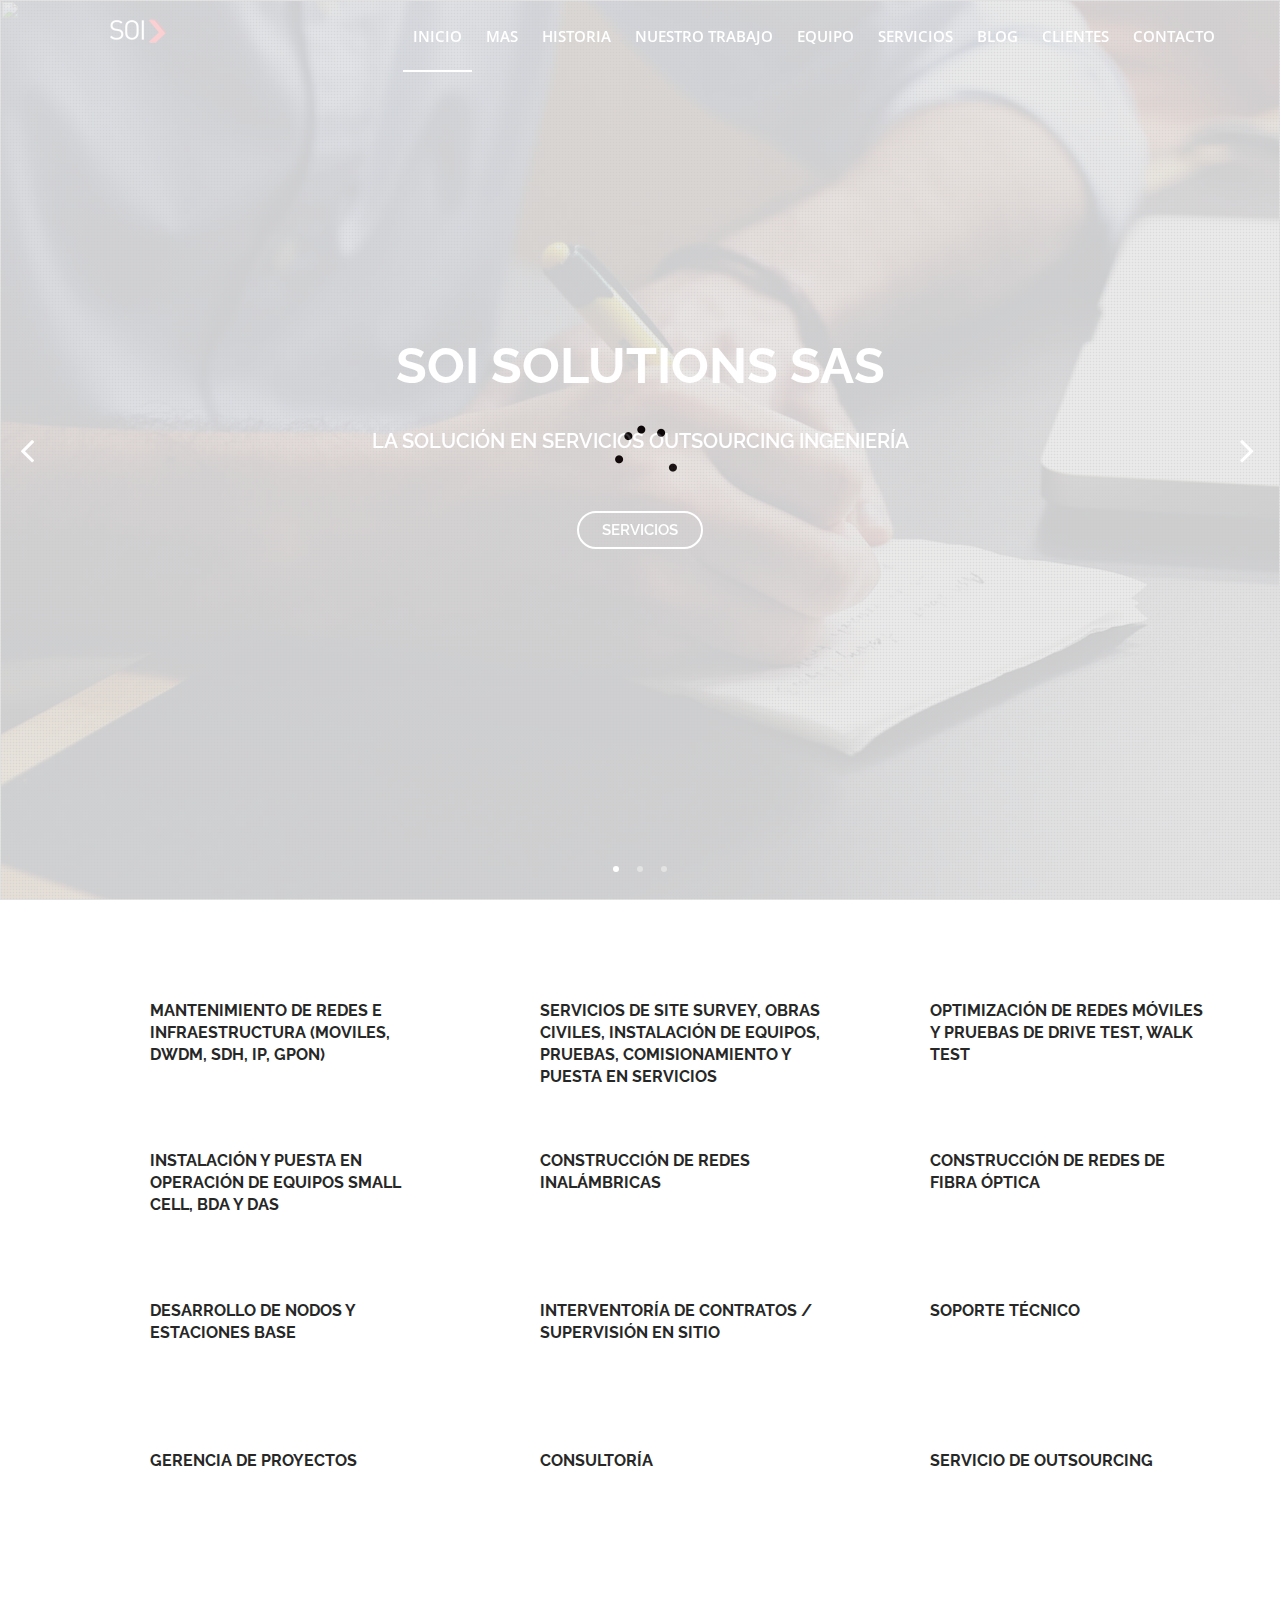
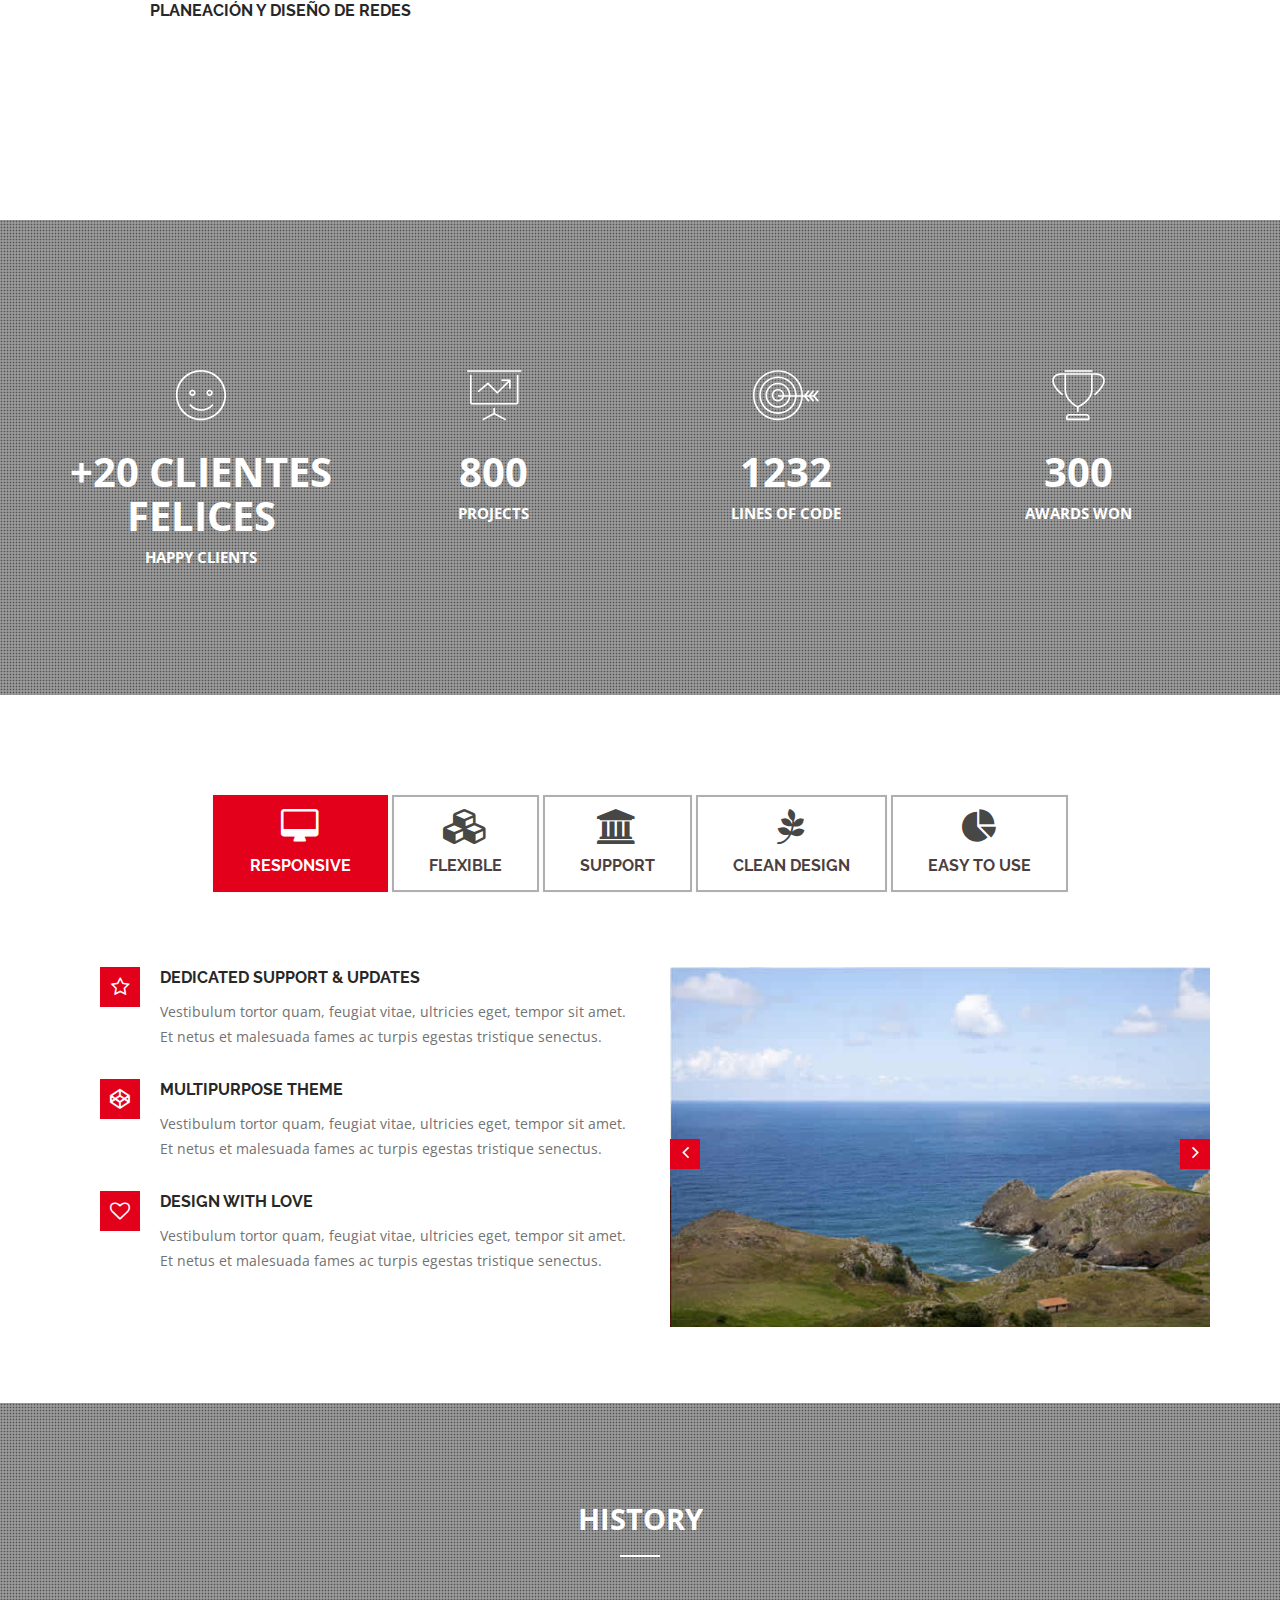
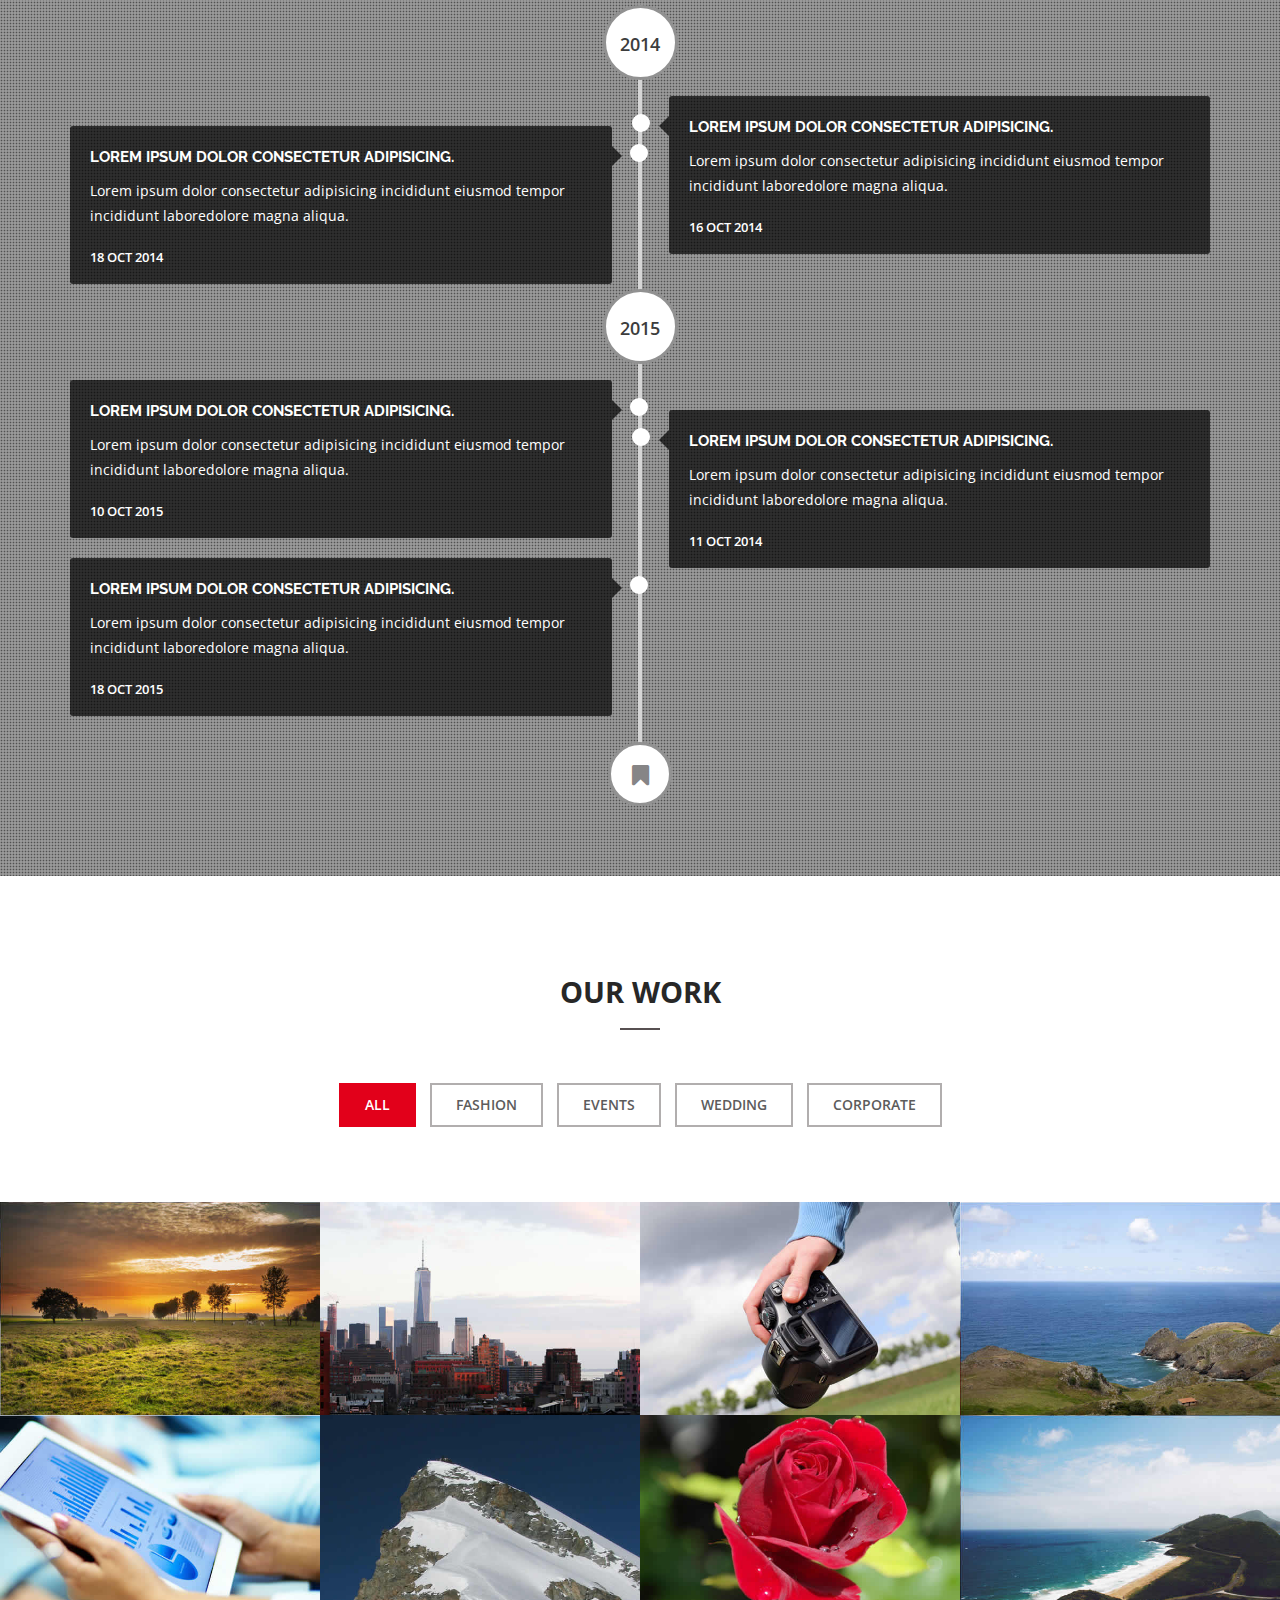
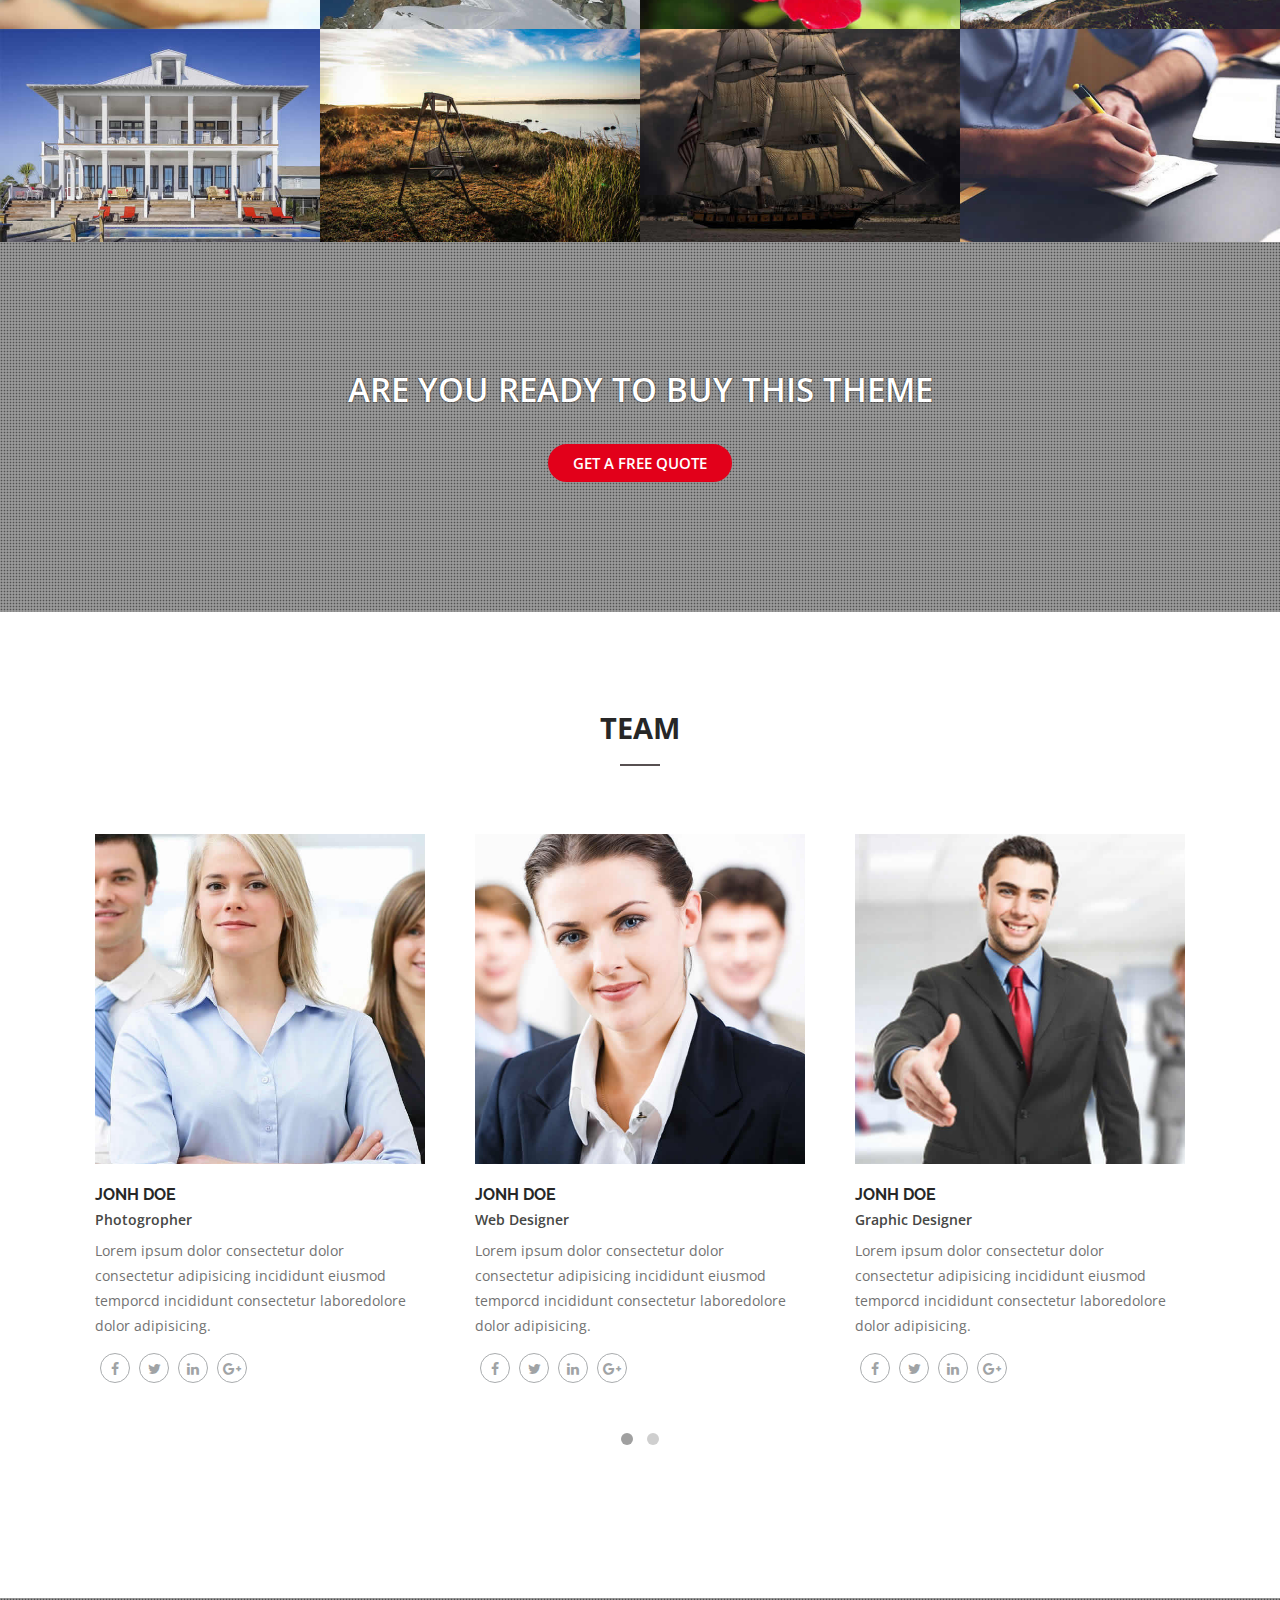
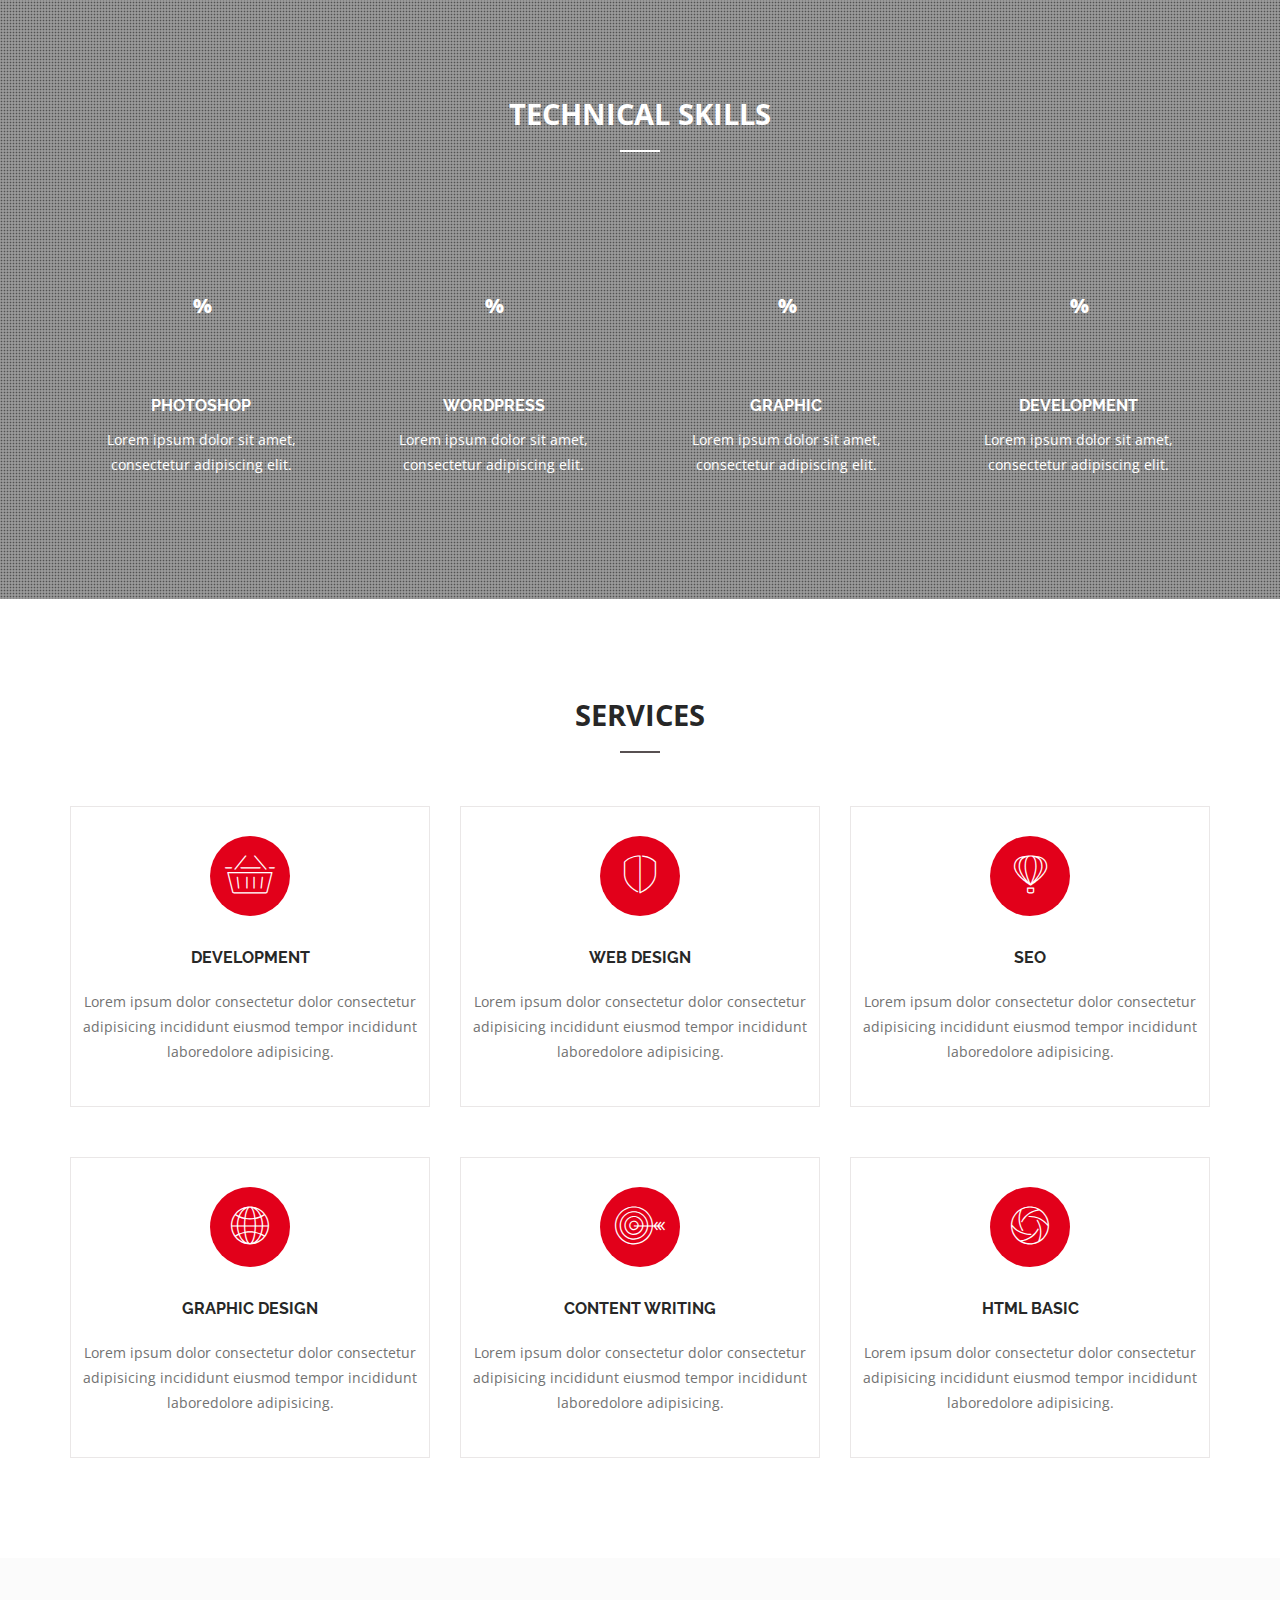
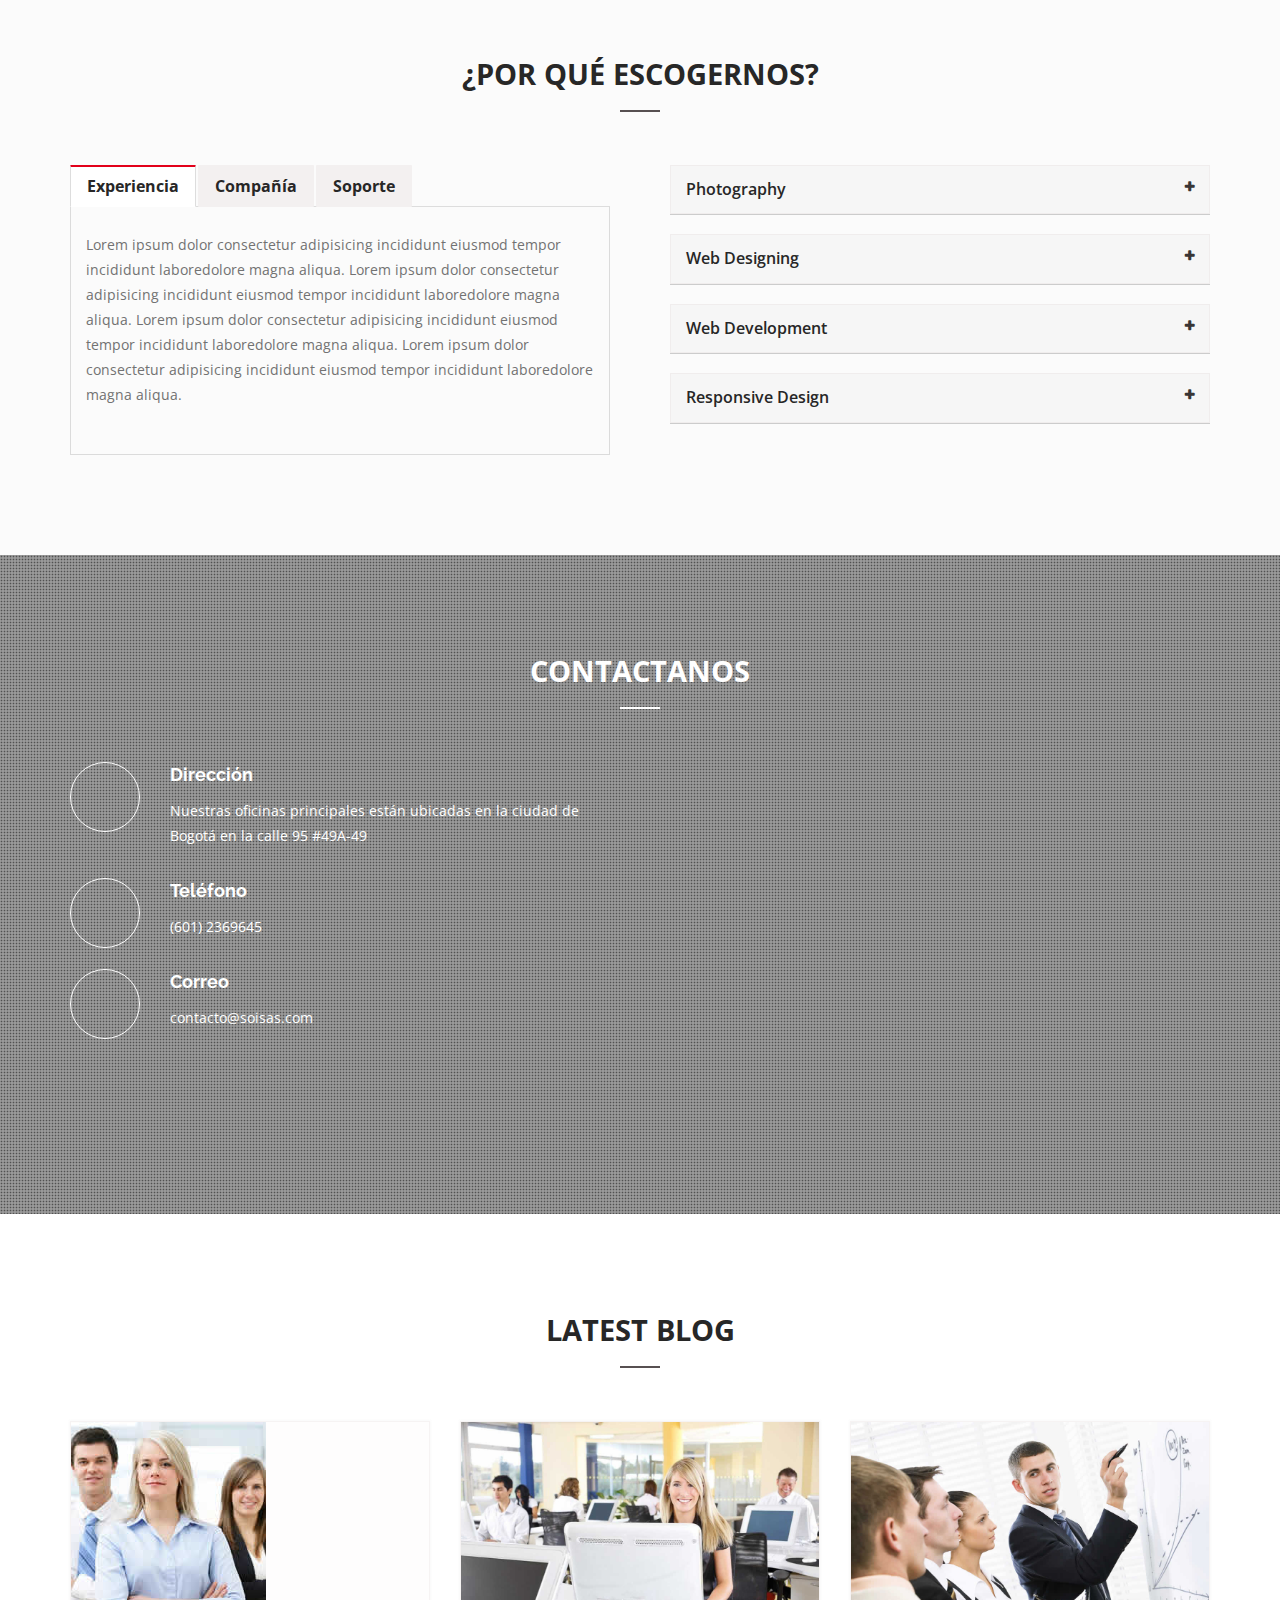
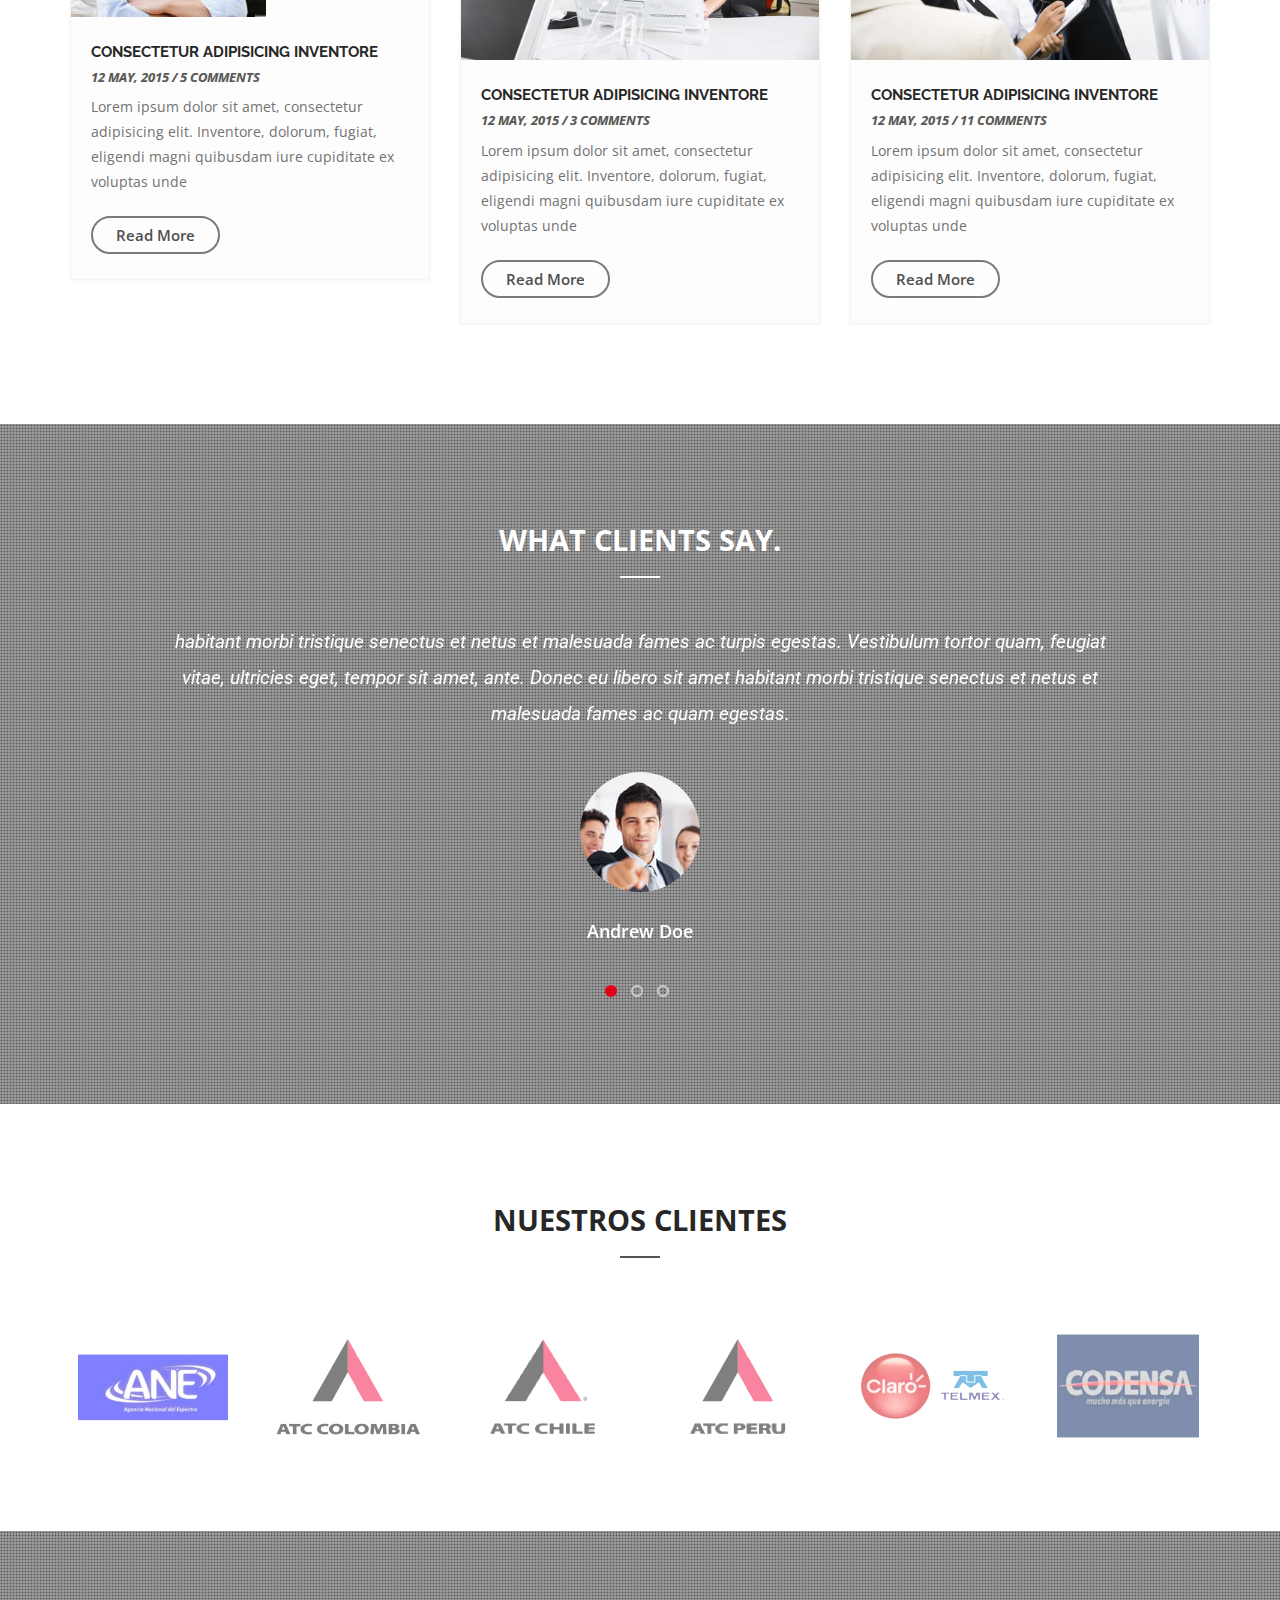
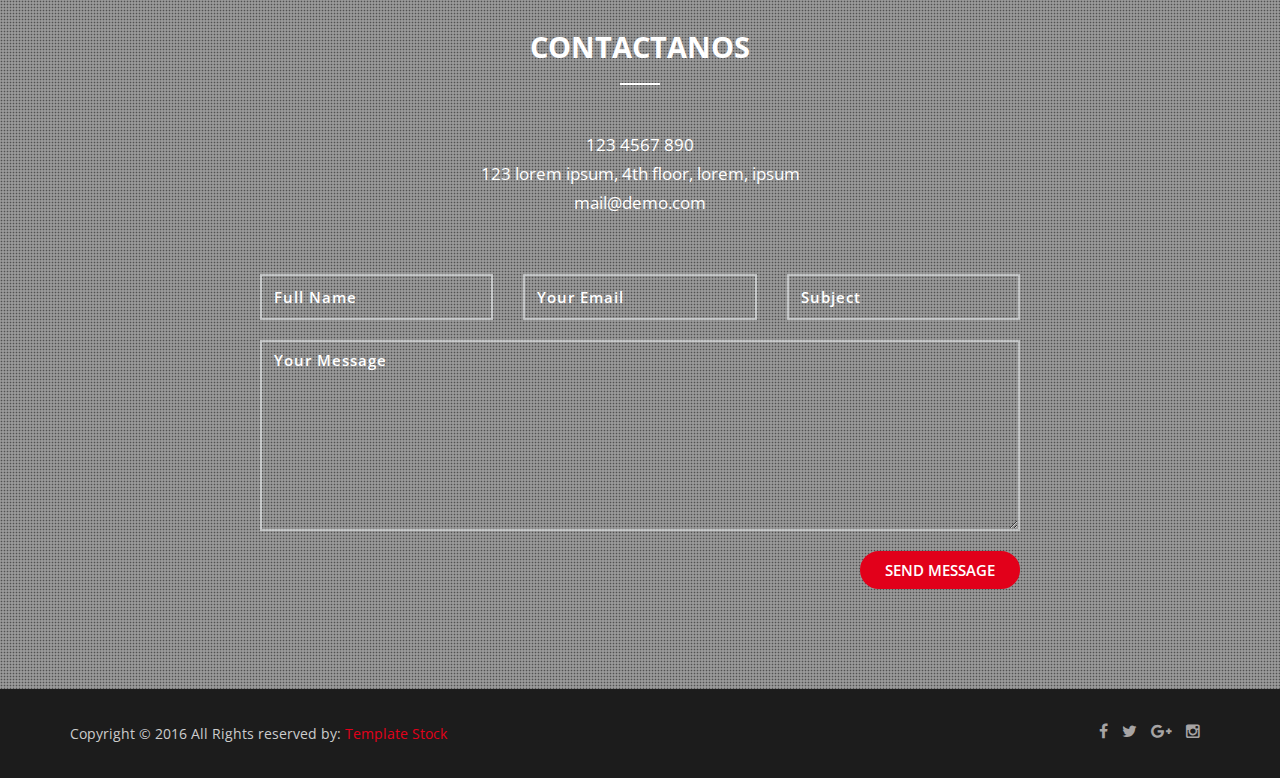
==== website1/index.html @ e2274479 "uertgbhijoy" ====
<!doctype html>
<!--
	Lamoda by TEMPLATE STOCK
	templatestock.co @templatestock
	Released for free under the Creative Commons Attribution 3.0 license (templated.co/license)
-->
<html lang="en-gb" class="no-js">

<head>
    <meta charset="utf-8">
    <title>SOI Solutions</title>
    <meta name="author" content="">
    <meta name="keywords" content="">
    <meta name="description" content="">

    <!-- Mobile Specific Metas -->
    <meta name="viewport" content="width=device-width, initial-scale=1, maximum-scale=1">


    <!--styles -->
    <link href="css/bootstrap.min.css" rel="stylesheet">
    <link href="css/font-awesome.css" rel="stylesheet">
    <link href="js/owl-carousel/owl.carousel.css" rel="stylesheet">
    <link href="js/owl-carousel/owl.theme.css" rel="stylesheet">
    <link href="js/owl-carousel/owl.transitions.css" rel="stylesheet">
    <link href="css/magnific-popup.css" rel="stylesheet">
    <link rel="stylesheet" type="text/css" href="css/animate.css" />
    <link rel="stylesheet" href="css/etlinefont.css">
    <link href="css/style.css" type="text/css" rel="stylesheet" />


    <!-- The HTML5 shim, for IE6-8 support of HTML5 elements -->
    <!--[if lt IE 9]>
        <script src="js/html5shiv.js"></script>
        <script src="js/respond.min.js"></script>
        <![endif]-->

<body data-spy="scroll" data-target="#main-menu">


    <!--Start Page loader -->
    <div id="pageloader">
        <div class="loader">
            <img src="images/progress.gif" alt='loader' />
        </div>
    </div>
    <!--End Page loader -->
    <!--Start Navigation-->
    <header id="header">
        <div class="container">
            <div class="row">
                <div class="col-sm-12">
                    <button type="button" class="navbar-toggle collapsed" data-toggle="collapse"
                        data-target="#main-menu">
                        <span class="sr-only">Toggle navigation</span>
                        <span class="fa fa-bars"></span>
                        <span class="icon-bar"></span>
                        <span class="icon-bar"></span>
                    </button>
                    <!--Start Logo -->
                    <div class="logo-nav">
                        <a href="index.html">
                            <img src="images/logo.png" alt="Company logo" />
                        </a>
                    </div>
                    <!--End Logo -->
                    <div class="clear-toggle"></div>
                    <div id="main-menu" class="collapse scroll navbar-right">
                        <ul class="nav">

                            <li class="active"> <a href="#home">INICIO</a> </li>

                            <li> <a href="#about">MAS</a> </li>

                            <li> <a href="#history">HISTORIA</a> </li>

                            <li> <a href="#works">NUESTRO TRABAJO</a> </li>

                            <li> <a href="#team">EQUIPO</a> </li>

                            <li> <a href="#services">SERVICIOS</a> </li>

                            <li> <a href="#blog">Blog</a></li>

                            <li> <a href="#testimonials">CLIENTES</a></li>

                            <li> <a href="#contact">CONTACTO</a> </li>

                        </ul>
                    </div><!-- end main-menu -->
                </div>
            </div>
        </div>
    </header>
    <!--End Navigation-->


    <!-- Start Slider  -->
    <section id="home" class="home">
        <div class="slider-overlay"></div>
        <div class="flexslider">
            <ul class="slides scroll">
                <li class="first">
                    <div class="slider-text-wrapper">
                        <div class="container">
                            <div class="big">SOI SOLUTIONS SAS</div>
                            <div class="small">La solución en Servicios Outsourcing  Ingeniería</div>
                            <a href="#services" class="middle btn btn-white">SERVICIOS</a>
                        </div>
                    </div>
                    <img src="images/slider/1.jpg" alt="">
                </li>

                <li class="secondary">
                    <div class="slider-text-wrapper">
                        <div class="container">
                            <div class="big">+10 AÑOS DE EXPERIENCIA</div>
                            <div class="small">Contamos con más de 10 años de experiencia con múltiples empresas</div>
                            <a href="#hystory" class=" middle btn btn-white">Historia</a>
                        </div>
                    </div>
                    <img src="images/slider/2.jpg" alt="">
                </li>

                <li class="third">
                    <div class="slider-text-wrapper">
                        <div class="container">
                            <div class="big">+28 Clientes</div>
                            <div class="small">Somos la mejor opción para nuestros clientes</div>
                            <a href="#testimonials" class="middle btn btn-white">Clientes</a>
                        </div>
                    </div>
                    <img src="images/slider/3.jpg" alt="">
                </li>
            </ul>
        </div>
    </section>
    <!-- End Slider  -->


    <!--Start Features-->
    <section id="about" class="section ">
        <div class="container  ">
            <div class="row  more_containers">
                <!-- Features Icon-->
                <div class="col-md-4">
                    <div class="features-icon-box">
                        <div class="features-icon">
                            <i class="fa-solid fa-screwdriver-wrench"></i>
                        </div>
                        <div class="features-info">
                            <h4>Mantenimiento de redes e infraestructura (Moviles, DWDM, SDH, IP, Gpon)</h4>
                            <p></p>
                        </div>
                    </div>
                </div>
                <!-- Features Icon-->
                <div class="col-md-4">
                    <div class="features-icon-box">
                        <div class="features-icon">
                            <i class="fa-solid fa-user-tie"></i>
                        </div>
                        <div class="features-info">
                            <h4>Servicios de Site survey, obras civiles, instalación de equipos, pruebas, comisionamiento y
                                puesta en servicios</h4>
                            <p></p>
                        </div>
                    </div>
                </div>
                <!-- Features Icon-->
                <div class="col-md-4">
                    <div class="features-icon-box">
                        <div class="features-icon">
                            <i class="fa-solid fa-signal"></i>
                        </div>
                        <div class="features-info">
                            <h4>Optimización de redes móviles y pruebas de Drive Test, Walk Test</h4>
                            <p></p>
                        </div>
                    </div>
                </div>
                <!-- Features Icon-->
                <div class="col-md-4">
                    <div class="features-icon-box">
                        <div class="features-icon">
                            <i class="fa-solid fa-satellite-dish"></i>
                        </div>
                        <div class="features-info">
                            <h4>Instalación y puesta en operación de equipos Small Cell, BDA y DAS</h4>
                            <p></p>
                        </div>
                    </div>
                </div>
                <!-- Features Icon-->
                <div class="col-md-4">
                    <div class="features-icon-box">
                        <div class="features-icon">
                            <i class="fa-solid fa-wifi"></i>
                        </div>
                        <div class="features-info">
                            <h4>Construcción de redes inalámbricas</h4>
                            <p></p>
                        </div>
                    </div>
                </div>
                <!-- Features Icon-->
                <div class="col-md-4">
                    <div class="features-icon-box">
                        <div class="features-icon">
                            <i class="fa-solid fa-ethernet"></i>
                        </div>
                        <div class="features-info">
                            <h4>Construcción de redes de fibra óptica</h4>
                            <p></p>
                        </div>
                    </div>
                </div>
                <!-- Features Icon-->
                <div class="col-md-4">
                    <div class="features-icon-box">
                        <div class="features-icon">
                            <i class="fa-solid fa-tower-broadcast"></i>
                        </div>
                        <div class="features-info">
                            <h4>Desarrollo de nodos y estaciones base</h4>
                            <p></p>
                        </div>
                    </div>
                </div>
                <!-- Features Icon-->
                <div class="col-md-4">
                    <div class="features-icon-box">
                        <div class="features-icon">
                            <i class="fa-solid fa-file-lines"></i>
                        </div>
                        <div class="features-info">
                            <h4>Interventoría de contratos / Supervisión en sitio</h4>
                            <p></p>
                        </div>
                    </div>
                </div>
                <!-- Features Icon-->
                <div class="col-md-4">
                    <div class="features-icon-box">
                        <div class="features-icon">
                            <i class="fa-solid fa-headset"></i>
                        </div>
                        <div class="features-info">
                            <h4>Soporte Técnico</h4>
                            <p></p>
                        </div>
                    </div>
                </div>
                <!-- Features Icon-->
                <div class="col-md-4">
                    <div class="features-icon-box">
                        <div class="features-icon">
                            <i class="fa-solid fa-users-gear"></i>
                        </div>
                        <div class="features-info">
                            <h4>Gerencia de proyectos</h4>
                            <p></p>
                        </div>
                    </div>
                </div>
                <!-- Features Icon-->
                <div class="col-md-4">
                    <div class="features-icon-box">
                        <div class="features-icon">
                            <i class="fa-solid fa-chalkboard-user"></i>
                        </div>
                        <div class="features-info">
                            <h4>Consultoría</h4>
                            <p></p>
                        </div>
                    </div>
                </div>
                <!-- Features Icon-->
                <div class="col-md-4">
                    <div class="features-icon-box">
                        <div class="features-icon">
                            <i class="fa-solid fa-people-carry-box"></i>
                        </div>
                        <div class="features-info">
                            <h4>Servicio de Outsourcing</h4>
                            <p></p>
                        </div>
                    </div>
                </div>
                <!-- Features Icon-->
                <div class="col-md-4">
                    <div class="features-icon-box">
                        <div class="features-icon">
                            <i class="fa-solid fa-code-pull-request"></i>
                        </div>
                        <div class="features-info">
                            <h4>Planeación y diseño de redes</h4>
                            <p></p>
                        </div>
                    </div>
                </div>
            </div> <!-- /.row-->
        </div> <!-- /.container-->
    </section>
    <!--End Features-->


    <!-- Start Facts-->
    <section id="facts" class="section parallax">
        <div class="overlay"></div>
        <div class="container">
            <div class="row">

                <!-- Start Item-->
                <div class="col-md-3 col-sm-6 facts-box margin-bottom-30">
                    <span><i class="icon-happy"></i></span>
                    <h3>+20 clientes felices</h3>
                    <span>Happy Clients</span>
                </div>
                <!-- End Item-->

                <!-- Start Item-->
                <div class="col-md-3 col-sm-6 facts-box margin-bottom-30">
                    <span><i class="icon-presentation"></i></span>
                    <h3>800</h3>
                    <span>Projects</span>
                </div>
                <!-- End Item-->

                <!-- Start Item-->
                <div class="col-md-3 col-sm-6 facts-box margin-bottom-30">
                    <span><i class="icon-target"></i></span>
                    <h3>1232</h3>
                    <span>Lines of Code</span>
                </div>
                <!-- End Item-->

                <!-- Start Item-->
                <div class="col-md-3 col-sm-6 facts-box margin-bottom-30">
                    <span><i class="icon-trophy"></i></span>
                    <h3>300</h3>
                    <span>Awards Won</span>
                </div>
                <!-- End Item-->

            </div> <!-- /.row -->
        </div> <!-- /.container -->
    </section>
    <!--End Facts-->


    <!--Start Section-->
    <section class="section">
        <div class="container">
            <div class="row">
                <div class="col-md-12">
                    <div class="content-tab-1">
                        <ul class="nav">
                            <li class="active">
                                <a aria-expanded="true" href="#tab-content-1" data-toggle="tab">
                                    <i class="fa fa-desktop"></i>
                                    <h4>Responsive</h4>
                                </a>
                                <div class="tab-arrow">
                                </div>
                            </li>

                            <li>
                                <a aria-expanded="true" href="#tab-content-2" data-toggle="tab">
                                    <i class="fa fa-cubes"></i>
                                    <h4>Flexible</h4>
                                </a>
                                <div class="tab-arrow">
                                </div>
                            </li>

                            <li>
                                <a aria-expanded="true" href="#tab-content-3" data-toggle="tab">
                                    <i class="fa fa-institution"></i>
                                    <h4>Support</h4>
                                </a>
                                <div class="tab-arrow">
                                </div>
                            </li>

                            <li>
                                <a aria-expanded="true" href="#tab-content-4" data-toggle="tab">
                                    <i class="fa fa-pagelines"></i>
                                    <h4>Clean Design</h4>
                                </a>
                                <div class="tab-arrow">
                                </div>
                            </li>

                            <li>
                                <a aria-expanded="true" href="#tab-content-5" data-toggle="tab">
                                    <i class="fa fa-pie-chart"></i>
                                    <h4>Easy to Use</h4>
                                </a>
                                <div class="tab-arrow">
                                </div>
                            </li>

                        </ul>

                        <div class="tab-content-main">
                            <div class="container">
                                <div class="tab-content">
                                    <div class="tab-pane active in" id="tab-content-1">

                                        <!-- Features Icon-->
                                        <div class="col-md-6 margin-bottom-30">
                                            <div class="tab1-features">
                                                <div class="icon"> <i class="fa fa-star-o"></i> </div>
                                                <div class="info">
                                                    <h4>Dedicated Support & Updates</h4>
                                                    <p>Vestibulum tortor quam, feugiat vitae, ultricies eget, tempor sit
                                                        amet. Et netus et malesuada fames ac turpis egestas tristique
                                                        senectus. </p>
                                                </div>
                                            </div>

                                            <div class="tab1-features">
                                                <div class="icon"> <i class="fa fa-codepen"></i> </div>
                                                <div class="info">
                                                    <h4>multipurpose theme</h4>
                                                    <p>Vestibulum tortor quam, feugiat vitae, ultricies eget, tempor sit
                                                        amet. Et netus et malesuada fames ac turpis egestas tristique
                                                        senectus. </p>
                                                </div>
                                            </div>

                                            <div class="tab1-features">
                                                <div class="icon"> <i class="fa fa-heart-o"></i></div>
                                                <div class="info">
                                                    <h4>Design With Love</h4>
                                                    <p>Vestibulum tortor quam, feugiat vitae, ultricies eget, tempor sit
                                                        amet. Et netus et malesuada fames ac turpis egestas tristique
                                                        senectus. </p>
                                                </div>
                                            </div>

                                        </div>
                                        <!--End features Icon-->


                                        <!--  Start Carousel-->
                                        <div class="col-md-6">
                                            <div class="tab-carousel">
                                                <div class="item"><img src="images/works/img4.jpg" alt=""></div>
                                                <div class="item"><img src="images/works/img5.jpg" alt=""></div>
                                                <div class="item"><img src="images/works/img6.jpg" alt=""></div>
                                            </div>
                                        </div>
                                        <!-- End Carousel-->

                                    </div>
                                    <!-- End Tab content 1-->


                                    <!-- Start Tab content 2-->
                                    <div class="tab-pane" id="tab-content-2">

                                        <div class="col-md-4">
                                            <div class="tab2-services-box">
                                                <div class="media">
                                                    <img src="images/services1.jpg" alt="services" />
                                                </div>

                                                <div class="services-info">
                                                    <h4>Our History</h4>
                                                    <p>It is a long established fact that a reader will be distracted by
                                                        the readable content of a page when looking at its layout. The
                                                        point of using Lorem Ipsum is that it has a more-or-less normal.
                                                    </p>
                                                </div>

                                            </div>
                                        </div>

                                        <div class="col-md-4">
                                            <div class="tab2-services-box">
                                                <div class="media">
                                                    <img src="images/services2.jpg" alt="services" />
                                                </div>

                                                <div class="services-info">
                                                    <h4>What We Do</h4>
                                                    <p>It is a long established fact that a reader will be distracted by
                                                        the readable content of a page when looking at its layout. The
                                                        point of using Lorem Ipsum is that it has a more-or-less normal.
                                                    </p>
                                                </div>

                                            </div>
                                        </div>

                                        <div class="col-md-4">
                                            <div class="tab2-services-box">
                                                <div class="media">
                                                    <img src="images/services3.jpg" alt="services" />
                                                </div>

                                                <div class="services-info">
                                                    <h4>Our Mission</h4>
                                                    <p>It is a long established fact that a reader will be distracted by
                                                        the readable content of a page when looking at its layout. The
                                                        point of using Lorem Ipsum is that it has a more-or-less normal.
                                                    </p>
                                                </div>

                                            </div>
                                        </div>

                                    </div>


                                    <div class="tab-pane" id="tab-content-3">

                                        <div class="features-tab3">

                                            <!--Start Features Left-->
                                            <div class="col-md-4">
                                                <div class="features-left m-bot-30">
                                                    <!--Features Item #1-->
                                                    <div class="features-item">
                                                        <div class="features-icon"> <i class="fa fa-pagelines"></i>
                                                        </div>
                                                        <div class="features-info">
                                                            <h4>Multipurpose & Responsive</h4>
                                                            <p>Lorem Ipsum is simply dummy text of the printing and
                                                                typesetting industry Lorem Ipsum.</p>
                                                        </div>
                                                    </div>

                                                    <!--Features Item #2-->
                                                    <div class="features-item">
                                                        <div class="features-icon"> <i class="fa fa-trophy"></i> </div>
                                                        <div class="features-info">
                                                            <h4>Creative Design</h4>
                                                            <p>Lorem Ipsum is simply dummy text of the printing and
                                                                typesetting industry Lorem Ipsum.</p>
                                                        </div>
                                                    </div>

                                                    <!--Features Item #3-->
                                                    <div class="features-item">
                                                        <div class="features-icon"> <i class="fa fa-tag"></i> </div>
                                                        <div class="features-info">
                                                            <h4>Awesome Theme</h4>
                                                            <p>Lorem Ipsum is simply dummy text of the printing and
                                                                typesetting industry Lorem Ipsum.</p>
                                                        </div>
                                                    </div>

                                                </div>
                                            </div>
                                            <!--End Features Left-->

                                            <!--Start Features Image-->
                                            <div class="col-md-4 hidden-xs m-bot-30">
                                                <img src="images/device.png" alt="Features Image" />
                                            </div>
                                            <!--End Features Image-->

                                            <!--Start Features Right-->
                                            <div class="col-md-4">
                                                <div class="features-right m-bot-30">
                                                    <!--Features Item #1-->
                                                    <div class="features-item">
                                                        <div class="features-icon"> <i class="fa fa-eyedropper"></i>
                                                        </div>
                                                        <div class="features-info">
                                                            <h4>Strategy Solutions</h4>
                                                            <p>Lorem Ipsum is simply dummy text of the printing and
                                                                typesetting industry Lorem Ipsum.</p>
                                                        </div>
                                                    </div>

                                                    <!--Features Item #2-->
                                                    <div class="features-item">
                                                        <div class="features-icon"> <i class="fa fa-search-plus"></i>
                                                        </div>
                                                        <div class="features-info">
                                                            <h4>App Development</h4>
                                                            <p>Lorem Ipsum is simply dummy text of the printing and
                                                                typesetting industry Lorem Ipsum.</p>
                                                        </div>
                                                    </div>

                                                    <!--Features Item #3-->
                                                    <div class="features-item">
                                                        <div class="features-icon"> <i class="fa fa-send-o"></i> </div>
                                                        <div class="features-info">
                                                            <h4>HTML5 & CSS3</h4>
                                                            <p>Lorem Ipsum is simply dummy text of the printing and
                                                                typesetting industry Lorem Ipsum.</p>
                                                        </div>
                                                    </div>

                                                </div>
                                            </div>
                                            <!--End Features Right -->
                                        </div>

                                    </div>

                                    <div class="tab-pane" id="tab-content-4">

                                        <div class="tab-content-4">

                                            <div class="col-md-3">
                                                <div class="tab4-services-box">
                                                    <div class="icon"><i class="fa fa-bolt"></i> </div>
                                                    <div class="info">
                                                        <h4>Simple and Clean Codes</h4>
                                                        <p>Vivamus a placerat ante. Duis vulputate nibh sit amet augue
                                                            vehicula, mattis
                                                            viverra purus tristique.</p>
                                                    </div>
                                                </div>
                                            </div>



                                            <div class="col-md-3">
                                                <div class="tab4-services-box">
                                                    <div class="icon"><i class="fa fa-fire"></i> </div>
                                                    <div class="info">
                                                        <h4>Responsive Layout Design</h4>
                                                        <p>Vivamus a placerat ante. Duis vulputate nibh sit amet augue
                                                            vehicula, mattis
                                                            viverra purus tristique.</p>
                                                    </div>
                                                </div>
                                            </div>

                                            <div class="col-md-3">
                                                <div class="tab4-services-box">
                                                    <div class="icon"><i class="fa fa-chain"></i> </div>
                                                    <div class="info">
                                                        <h4>Unlimited Support</h4>
                                                        <p>Vivamus a placerat ante. Duis vulputate nibh sit amet augue
                                                            vehicula, mattis
                                                            viverra purus tristique.</p>
                                                    </div>
                                                </div>
                                            </div>

                                            <div class="col-md-3">
                                                <div class="tab4-services-box">
                                                    <div class="icon"><i class="fa fa-shopping-cart"></i> </div>
                                                    <div class="info">
                                                        <h4>multipurpose theme</h4>
                                                        <p>Vivamus a placerat ante. Duis vulputate nibh sit amet augue
                                                            vehicula, mattis
                                                            viverra purus tristique.</p>
                                                    </div>
                                                </div>
                                            </div>

                                        </div>

                                    </div>


                                    <div class="tab-pane" id="tab-content-5">

                                        <div class="tab-content-5">

                                            <div class="col-md-6">
                                                <div class="core-features">

                                                    <p>Lorem ipsum dolor sit amet, consectetur adipiscing elit.
                                                        Curabitur euismod enim a metus adipiscing aliquam. Vestibulum in
                                                        vestibulum lorem. Lorem ipsum dolor sit amet, consectetur
                                                        adipiscing elit. Curabitur euismod enim a metus adipiscing
                                                        aliquam. Vestibulum in vestibulum lorem. Lorem ipsum dolor sit
                                                        amet, consectetur adipiscing elit. Curabitur euismod enim a
                                                        metus adipiscing.</p>

                                                    <ul class="list">
                                                        <li>Font-Awesome Integration</li>
                                                        <li>Multiple unique designs</li>
                                                        <li>Clean coded, responsive and multipurpose</li>
                                                        <li>Pages valid on w3c.</li>
                                                        <li>Well documented.</li>
                                                        <li>Easy to customization.</li>
                                                    </ul>

                                                </div>
                                            </div>


                                            <div class="col-md-6">
                                                <div class="devices-image">
                                                    <img src="images/device-desktop.png" alt="" />
                                                </div>
                                            </div>

                                        </div>

                                    </div>

                                </div>
                            </div>
                        </div>
                        <!--/.tab-content-main-->
                    </div>
                </div>

            </div>
            <!--/.row-->
        </div>
        <!--/.container-->
    </section>
    <!--End Section-->


    <!--Start History-->
    <section id="history" class="section parallax">
        <div class="overlay"></div>
        <div class="container">

            <div class="title-box text-center white">
                <h2 class="title">History</h2>
            </div>

            <!-- History Timeline -->
            <ul class="timeline list-unstyled">

                <li class="year">2014</li>

                <!--History Item -->
                <li class="timeline-item">
                    <h4>Lorem ipsum dolor consectetur adipisicing.</h4>
                    <p>Lorem ipsum dolor consectetur adipisicing incididunt eiusmod tempor incididunt laboredolore magna
                        aliqua.</p>
                    <span> 16 OCT 2014</span>
                </li>
                <!-- End Item -->

                <!--History Item -->
                <li class="timeline-item">
                    <h4>Lorem ipsum dolor consectetur adipisicing.</h4>
                    <p>Lorem ipsum dolor consectetur adipisicing incididunt eiusmod tempor incididunt laboredolore magna
                        aliqua.</p>
                    <span> 18 OCT 2014</span>
                </li>
                <!-- End Item -->

                <!-- History Year -->
                <li class="year">2015</li>


                <!--History Item -->
                <li class="timeline-item">
                    <h4>Lorem ipsum dolor consectetur adipisicing.</h4>
                    <p>Lorem ipsum dolor consectetur adipisicing incididunt eiusmod tempor incididunt laboredolore magna
                        aliqua.</p>
                    <span> 10 OCT 2015</span>
                </li>
                <!-- End Item -->

                <!--History Item -->
                <li class="timeline-item">
                    <h4>Lorem ipsum dolor consectetur adipisicing.</h4>
                    <p>Lorem ipsum dolor consectetur adipisicing incididunt eiusmod tempor incididunt laboredolore magna
                        aliqua.</p>
                    <span> 11 OCT 2014</span>
                </li>
                <!-- End Item -->

                <!--History Item -->
                <li class="timeline-item">
                    <h4>Lorem ipsum dolor consectetur adipisicing.</h4>
                    <p>Lorem ipsum dolor consectetur adipisicing incididunt eiusmod tempor incididunt laboredolore magna
                        aliqua.</p>
                    <span> 18 OCT 2015</span>
                </li>
                <!-- End Item -->

                <li class="clear"></li>

                <li class="end-icon fa fa-bookmark"></li>
            </ul>
            <!-- End History Timeline -->

        </div>
        <!--/.container-->
    </section>
    <!--End History-->


    <!--Start portfolio-->
    <section id="works" class="section">
        <!-- Filtering -->
        <div class="title-box text-center">
            <h2 class="title">Our Work</h2>
        </div>


        <div class=" col-md-12 text-center">
            <!-- Filtering -->
            <ul class="filtering">
                <li class="filter" data-filter="all">All</li>
                <li class="filter" data-filter="fashion">Fashion</li>
                <li class="filter" data-filter="event">Events</li>
                <li class="filter" data-filter="wedding">Wedding</li>
                <li class="filter" data-filter="corporate">Corporate</li>
            </ul>
        </div>

        <div class="work-main">
            <!-- Work Grid -->
            <ul class="work-grid">
                <!-- Work Item -->
                <li class="work-item thumnail-img mix corporate">
                    <div class="work-image">
                        <img src="images/works/img1.jpg" alt="thumbnail">

                        <!--Hover link-->
                        <div class="hover-link">
                            <a href="single-work.html">
                                <i class="fa fa-link"></i>
                            </a>

                            <a href="images/works/img1.jpg" class="popup-image">
                                <i class="fa fa-plus"></i>
                            </a>
                        </div>
                        <!--End link-->

                        <!--Hover Caption-->
                        <div class="work-caption">
                            <h4>Project Title</h4>
                            <p>Photography</p>
                        </div>
                        <!--End Caption-->

                    </div> <!-- /.work-image-->
                </li>
                <!--End Work Item -->

                <!-- Work Item -->
                <li class="work-item thumnail-img mix fashion wedding">
                    <div class="work-image">
                        <img src="images/works/img2.jpg" alt="thumbnail">

                        <!--Hover link-->
                        <div class="hover-link">
                            <a href="single-work.html">
                                <i class="fa fa-link"></i>
                            </a>

                            <a href="images/works/img2.jpg" class="popup-image">
                                <i class="fa fa-plus"></i>
                            </a>
                        </div>
                        <!--End link-->

                        <!--Hover Caption-->
                        <div class="work-caption">
                            <h4>Project Title</h4>
                            <p>Photography</p>
                        </div>
                        <!--End Caption-->

                    </div> <!-- /.work-image-->
                </li>
                <!--End Work Item -->

                <!-- Work Item -->
                <li class="work-item thumnail-img mix corporate">
                    <div class="work-image">
                        <img src="images/works/img3.jpg" alt="thumbnail">

                        <!--Hover link-->
                        <div class="hover-link">
                            <a href="single-work.html">
                                <i class="fa fa-link"></i>
                            </a>

                            <a href="images/works/img3.jpg" class="popup-image">
                                <i class="fa fa-plus"></i>
                            </a>
                        </div>
                        <!--End link-->

                        <!--Hover Caption-->
                        <div class="work-caption">
                            <h4>Project Title</h4>
                            <p>Photography</p>
                        </div>
                        <!--End Caption-->

                    </div> <!-- /.work-image-->
                </li>
                <!--End Work Item -->

                <!-- Work Item -->
                <li class="work-item thumnail-img mix corporate">
                    <div class="work-image">
                        <img src="images/works/img4.jpg" alt="thumbnail">

                        <!--Hover link-->
                        <div class="hover-link">
                            <a href="single-work.html">
                                <i class="fa fa-link"></i>
                            </a>

                            <a href="images/works/img4.jpg" class="popup-image">
                                <i class="fa fa-plus"></i>
                            </a>
                        </div>
                        <!--End link-->

                        <!--Hover Caption-->
                        <div class="work-caption">
                            <h4>Project Title</h4>
                            <p>Photography</p>
                        </div>
                        <!--End Caption-->

                    </div> <!-- /.work-image-->
                </li>
                <!--End Work Item -->

                <!-- Work Item -->
                <li class="work-item thumnail-img mix fashion wedding">
                    <div class="work-image">
                        <img src="images/works/img5.jpg" alt="thumbnail">

                        <!--Hover link-->
                        <div class="hover-link">
                            <a href="single-work.html">
                                <i class="fa fa-link"></i>
                            </a>

                            <a href="images/works/img5.jpg" class="popup-image">
                                <i class="fa fa-plus"></i>
                            </a>
                        </div>
                        <!--End link-->

                        <!--Hover Caption-->
                        <div class="work-caption">
                            <h4>Project Title</h4>
                            <p>Photography</p>
                        </div>
                        <!--End Caption-->

                    </div> <!-- /.work-image-->
                </li>
                <!--End Work Item -->

                <!-- Work Item -->
                <li class="work-item thumnail-img mix event wedding">
                    <div class="work-image">
                        <img src="images/works/img6.jpg" alt="thumbnail">

                        <!--Hover link-->
                        <div class="hover-link">
                            <a href="single-work.html">
                                <i class="fa fa-link"></i>
                            </a>

                            <a href="images/works/img6.jpg" class="popup-image">
                                <i class="fa fa-plus"></i>
                            </a>
                        </div>
                        <!--End link-->

                        <!--Hover Caption-->
                        <div class="work-caption">
                            <h4>Project Title</h4>
                            <p>Photography</p>
                        </div>
                        <!--End Caption-->

                    </div> <!-- /.work-image-->
                </li>
                <!--End Work Item -->

                <!-- Work Item -->
                <li class="work-item thumnail-img mix event">
                    <div class="work-image">
                        <img src="images/works/img7.jpg" alt="thumbnail">

                        <!--Hover link-->
                        <div class="hover-link">
                            <a href="single-work.html">
                                <i class="fa fa-link"></i>
                            </a>

                            <a href="images/works/img7.jpg" class="popup-image">
                                <i class="fa fa-plus"></i>
                            </a>
                        </div>
                        <!--End link-->

                        <!--Hover Caption-->
                        <div class="work-caption">
                            <h4>Project Title</h4>
                            <p>Photography</p>
                        </div>
                        <!--End Caption-->

                    </div> <!-- /.work-image-->
                </li>
                <!--End Work Item -->

                <!-- Work Item -->
                <li class="work-item thumnail-img mix corporate">
                    <div class="work-image">
                        <img src="images/works/img8.jpg" alt="thumbnail">

                        <!--Hover link-->
                        <div class="hover-link">
                            <a href="single-work.html">
                                <i class="fa fa-link"></i>
                            </a>

                            <a href="images/works/img8.jpg" class="popup-image">
                                <i class="fa fa-plus"></i>
                            </a>
                        </div>
                        <!--End link-->

                        <!--Hover Caption-->
                        <div class="work-caption">
                            <h4>Project Title</h4>
                            <p>Photography</p>
                        </div>
                        <!--End Caption-->

                    </div> <!-- /.work-image-->
                </li>
                <!--End Work Item -->

                <!-- Work Item -->
                <li class="work-item thumnail-img mix event">
                    <div class="work-image">
                        <img src="images/works/img9.jpg" alt="thumbnail">

                        <!--Hover link-->
                        <div class="hover-link">
                            <a href="single-work.html">
                                <i class="fa fa-link"></i>
                            </a>

                            <a href="images/works/img9.jpg" class="popup-image">
                                <i class="fa fa-plus"></i>
                            </a>
                        </div>
                        <!--End link-->

                        <!--Hover Caption-->
                        <div class="work-caption">
                            <h4>Project Title</h4>
                            <p>Photography</p>
                        </div>
                        <!--End Caption-->

                    </div> <!-- /.work-image-->
                </li>
                <!--End Work Item -->

                <!-- Work Item -->
                <li class="work-item thumnail-img mix wedding">
                    <div class="work-image">
                        <img src="images/works/img10.jpg" alt="thumbnail">

                        <!--Hover link-->
                        <div class="hover-link">
                            <a href="single-work.html">
                                <i class="fa fa-link"></i>
                            </a>

                            <a href="images/works/img10.jpg" class="popup-image">
                                <i class="fa fa-plus"></i>
                            </a>
                        </div>
                        <!--End link-->

                        <!--Hover Caption-->
                        <div class="work-caption">
                            <h4>Project Title</h4>
                            <p>Photography</p>
                        </div>
                        <!--End Caption-->

                    </div> <!-- /.work-image-->
                </li>
                <!--End Work Item -->

                <!-- Work Item -->
                <li class="work-item thumnail-img mix fashion">
                    <div class="work-image">
                        <img src="images/works/img11.jpg" alt="thumbnail">

                        <!--Hover link-->
                        <div class="hover-link">
                            <a href="single-work.html">
                                <i class="fa fa-link"></i>
                            </a>

                            <a href="images/works/img11.jpg" class="popup-image">
                                <i class="fa fa-plus"></i>
                            </a>
                        </div>
                        <!--End link-->

                        <!--Hover Caption-->
                        <div class="work-caption">
                            <h4>Project Title</h4>
                            <p>Photography</p>
                        </div>
                        <!--End Caption-->

                    </div> <!-- /.work-image-->
                </li>
                <!--End Work Item -->

                <!-- Work Item -->
                <li class="work-item thumnail-img mix corporate">
                    <div class="work-image">
                        <img src="images/works/img12.jpg" alt="thumbnail">

                        <!--Hover link-->
                        <div class="hover-link">
                            <a href="single-work.html">
                                <i class="fa fa-link"></i>
                            </a>

                            <a href="images/works/img12.jpg" class="popup-image">
                                <i class="fa fa-plus"></i>
                            </a>
                        </div>
                        <!--End link-->

                        <!--Hover Caption-->
                        <div class="work-caption">
                            <h4>Project Title</h4>
                            <p>Photography</p>
                        </div>
                        <!--End Caption-->

                    </div> <!-- /.work-image-->
                </li>
                <!--End Work Item -->
            </ul>

        </div>
    </section>
    <!--End portfolio-->


    <!--Start Call To Action-->
    <section id="cta" class="parallax">
        <div class="overlay"></div>
        <div class="container">
            <div class="row text-center">
                <h2>Are you ready to buy this theme</h2>
                <a href="#" class="btn btn-green">GET A FREE QUOTE</a>
            </div>
        </div>
    </section>
    <!--End Call To Action-->



    <!--Start Team-->
    <section id="team" class="section">
        <div class="container">
            <div class="row">

                <div class="title-box text-center">
                    <h2 class="title">Team</h2>
                </div>

            </div>

            <!-- Team -->
            <div class="team-items team-carousel">
                <!-- Team Member #1 -->
                <div class="item">
                    <img src="images/team/team1.jpg" alt="" />
                    <h4>Jonh Doe</h4>
                    <h5>Photogropher</h5>
                    <p>Lorem ipsum dolor consectetur dolor consectetur adipisicing incididunt eiusmod temporcd
                        incididunt consectetur laboredolore dolor adipisicing. </p>

                    <div class="socials">
                        <ul>
                            <li><a class="facebook" href="#"><i class="fa fa-facebook"></i></a></li>
                            <li><a class="twitter" href="#"><i class="fa fa-twitter"></i></a></li>
                            <li><a class="linkedin" href="#"><i class="fa fa-linkedin"></i></a></li>
                            <li><a class="google-plus" href="#"><i class="fa fa-google-plus"></i></a></li>
                        </ul>
                    </div>
                </div>
                <!-- End Member -->

                <!-- Team Member #2 -->
                <div class="item">
                    <img src="images/team/team2.jpg" alt="" />
                    <h4>Jonh Doe</h4>
                    <h5>Web Designer</h5>
                    <p>Lorem ipsum dolor consectetur dolor consectetur adipisicing incididunt eiusmod temporcd
                        incididunt consectetur laboredolore dolor adipisicing. </p>

                    <div class="socials">
                        <ul>
                            <li><a class="facebook" href="#"><i class="fa fa-facebook"></i></a></li>
                            <li><a class="twitter" href="#"><i class="fa fa-twitter"></i></a></li>
                            <li><a class="linkedin" href="#"><i class="fa fa-linkedin"></i></a></li>
                            <li><a class="google-plus" href="#"><i class="fa fa-google-plus"></i></a></li>
                        </ul>
                    </div>
                </div>
                <!-- End Member -->

                <!-- Team Member #3 -->
                <div class="item">
                    <img src="images/team/team3.jpg" alt="" />
                    <h4>Jonh Doe</h4>
                    <h5>Graphic Designer</h5>
                    <p>Lorem ipsum dolor consectetur dolor consectetur adipisicing incididunt eiusmod temporcd
                        incididunt consectetur laboredolore dolor adipisicing. </p>

                    <div class="socials">
                        <ul>
                            <li><a class="facebook" href="#"><i class="fa fa-facebook"></i></a></li>
                            <li><a class="twitter" href="#"><i class="fa fa-twitter"></i></a></li>
                            <li><a class="linkedin" href="#"><i class="fa fa-linkedin"></i></a></li>
                            <li><a class="google-plus" href="#"><i class="fa fa-google-plus"></i></a></li>
                        </ul>
                    </div>
                </div>
                <!-- End Member -->

                <!-- Team Member #4 -->
                <div class="item">
                    <img src="images/team/team4.jpg" alt="" />
                    <h4>Jonh Doe</h4>
                    <h5>Photogropher</h5>
                    <p>Lorem ipsum dolor consectetur dolor consectetur adipisicing incididunt eiusmod temporcd
                        incididunt consectetur laboredolore dolor adipisicing. </p>

                    <div class="socials">
                        <ul>
                            <li><a class="facebook" href="#"><i class="fa fa-facebook"></i></a></li>
                            <li><a class="twitter" href="#"><i class="fa fa-twitter"></i></a></li>
                            <li><a class="linkedin" href="#"><i class="fa fa-linkedin"></i></a></li>
                            <li><a class="google-plus" href="#"><i class="fa fa-google-plus"></i></a></li>
                        </ul>
                    </div>
                </div>
                <!-- End Member -->

                <!-- Team Member #5 -->
                <div class="item">
                    <img src="images/team/team1.jpg" alt="" />
                    <h4>Jonh Doe</h4>
                    <h5>Graphic Designer</h5>
                    <p>Lorem ipsum dolor consectetur dolor consectetur adipisicing incididunt eiusmod temporcd
                        incididunt consectetur laboredolore dolor adipisicing. </p>

                    <div class="socials">
                        <ul>
                            <li><a class="facebook" href="#"><i class="fa fa-facebook"></i></a></li>
                            <li><a class="twitter" href="#"><i class="fa fa-twitter"></i></a></li>
                            <li><a class="linkedin" href="#"><i class="fa fa-linkedin"></i></a></li>
                            <li><a class="google-plus" href="#"><i class="fa fa-google-plus"></i></a></li>
                        </ul>
                    </div>
                </div>
                <!-- End Member -->

                <!-- Team Member #6 -->
                <div class="item">
                    <img src="images/team/team2.jpg" alt="" />
                    <h4>Jonh Doe</h4>
                    <h5>Web Designer</h5>
                    <p>Lorem ipsum dolor consectetur dolor consectetur adipisicing incididunt eiusmod temporcd
                        incididunt consectetur laboredolore dolor adipisicing. </p>

                    <div class="socials">
                        <ul>
                            <li><a class="facebook" href="#"><i class="fa fa-facebook"></i></a></li>
                            <li><a class="twitter" href="#"><i class="fa fa-twitter"></i></a></li>
                            <li><a class="linkedin" href="#"><i class="fa fa-linkedin"></i></a></li>
                            <li><a class="google-plus" href="#"><i class="fa fa-google-plus"></i></a></li>
                        </ul>
                    </div>
                </div>
                <!-- End Member -->
            </div>
            <!-- End Team -->
        </div>
        <!-- End Content -->
    </section>
    <!--End Team-->


    <!--Start Skills-->
    <section id="skills" class="section parallax">
        <div class="overlay"></div>
        <div class="container">
            <div class="row">

                <div class="title-box text-center white">
                    <h2 class="title">Technical Skills</h2>
                </div>

                <!--Skill #1-->
                <div class="col-sm-3 col-md-3 col-lg-3 pie-chart-main">
                    <span class="pie-chart " data-percent="10">
                        <span class="percent"></span>
                    </span>
                    <h4>Photoshop</h4>
                    <p>Lorem ipsum dolor sit amet, consectetur adipiscing elit.</p>
                </div>

                <!--Skill #2-->
                <div class="col-sm-3 col-md-3 col-lg-3 pie-chart-main">
                    <span class="pie-chart" data-percent="75">
                        <span class="percent"></span>
                    </span>
                    <h4>Wordpress</h4>
                    <p>Lorem ipsum dolor sit amet, consectetur adipiscing elit.</p>
                </div>

                <!--Skill #3-->
                <div class="col-sm-3 col-md-3 col-lg-3 pie-chart-main">
                    <span class="pie-chart " data-percent="60">
                        <span class="percent"></span>
                    </span>
                    <h4>Graphic</h4>
                    <p>Lorem ipsum dolor sit amet, consectetur adipiscing elit.</p>
                </div>

                <!--Skill #4-->
                <div class="col-sm-3 col-md-3 col-lg-3 pie-chart-main">
                    <span class="pie-chart" data-percent="95">
                        <span class="percent"></span>
                    </span>
                    <h4>Development</h4>
                    <p>Lorem ipsum dolor sit amet, consectetur adipiscing elit.</p>
                </div>


            </div> <!-- /.row-->
        </div> <!-- /.container-->
    </section>
    <!--End Skills-->


    <!--Start Services-->
    <section id="services" class="section">
        <div class="container">
            <div class="row">

                <div class="title-box text-center">
                    <h2 class="title">Services</h2>
                </div>

                <!--Services Item-->
                <div class="col-md-4">
                    <div class="services-box">
                        <div class="services-icon"> <i class="icon-basket"></i> </div>
                        <div class="services-desc">
                            <h4>Development</h4>
                            <p>Lorem ipsum dolor consectetur dolor consectetur adipisicing incididunt eiusmod tempor
                                incididunt laboredolore adipisicing. </p>
                        </div>
                    </div>
                </div>
                <!--End services Item-->

                <!--Services Item-->
                <div class="col-md-4">
                    <div class="services-box">
                        <div class="services-icon"> <i class="icon-shield"></i> </div>
                        <div class="services-desc">
                            <h4>Web Design</h4>
                            <p>Lorem ipsum dolor consectetur dolor consectetur adipisicing incididunt eiusmod tempor
                                incididunt laboredolore adipisicing. </p>
                        </div>
                    </div>
                </div>
                <!--End services Item-->

                <!--Services Item-->
                <div class="col-md-4">
                    <div class="services-box">
                        <div class="services-icon"> <i class="icon-hotairballoon"></i> </div>
                        <div class="services-desc">
                            <h4>SEO</h4>
                            <p>Lorem ipsum dolor consectetur dolor consectetur adipisicing incididunt eiusmod tempor
                                incididunt laboredolore adipisicing. </p>
                        </div>
                    </div>
                </div>
                <!--End services Item-->

                <!--Services Item -->
                <div class="col-md-4">
                    <div class="services-box">
                        <div class="services-icon"> <i class="icon-global"></i> </div>
                        <div class="services-desc">
                            <h4>Graphic Design</h4>
                            <p>Lorem ipsum dolor consectetur dolor consectetur adipisicing incididunt eiusmod tempor
                                incididunt laboredolore adipisicing. </p>
                        </div>
                    </div>
                </div>
                <!--End services Item-->

                <!--Services Item-->
                <div class="col-md-4">
                    <div class="services-box">
                        <div class="services-icon"> <i class="icon-target"></i> </div>
                        <div class="services-desc">
                            <h4>Content Writing</h4>
                            <p>Lorem ipsum dolor consectetur dolor consectetur adipisicing incididunt eiusmod tempor
                                incididunt laboredolore adipisicing. </p>
                        </div>
                    </div>
                </div>
                <!--End services Item-->

                <!--Services Item -->
                <div class="col-md-4">
                    <div class="services-box">
                        <div class="services-icon"> <i class="icon-aperture"></i> </div>
                        <div class="services-desc">
                            <h4>HTML Basic</h4>
                            <p>Lorem ipsum dolor consectetur dolor consectetur adipisicing incididunt eiusmod tempor
                                incididunt laboredolore adipisicing. </p>
                        </div>
                    </div>
                </div>
                <!--End services Item-->

            </div>
            <!--/.row-->
        </div>
        <!--/.container-->
    </section>
    <!--End Services-->


    <!--Start Why Choose us-->
    <section id="why-choose" class="section">
        <div class="container">
            <div class="row">

                <div class="title-box text-center">
                    <h2 class="title">¿Por qué escogernos?</h2>
                </div>

                <!--start tabs-->
                <div class="col-md-6">
                    <div class="tabs tabs-main">
                        <ul class="nav nav-tabs">
                            <li class="active"><a href="#one" data-toggle="tab">Experiencia</a></li>
                            <li><a href="#two" data-toggle="tab">Compañía</a></li>
                            <li><a href="#three" data-toggle="tab">Soporte</a></li>
                        </ul>
                        <div class="tab-content">

                            <!--Start Tab Item #1 -->
                            <div class="tab-pane in active" id="one">
                                <p>
                                    Lorem ipsum dolor consectetur adipisicing incididunt eiusmod tempor incididunt
                                    laboredolore magna aliqua. Lorem ipsum dolor consectetur adipisicing incididunt
                                    eiusmod tempor incididunt laboredolore magna aliqua. Lorem ipsum dolor consectetur
                                    adipisicing incididunt eiusmod tempor incididunt laboredolore magna aliqua. Lorem
                                    ipsum dolor consectetur adipisicing incididunt eiusmod tempor incididunt
                                    laboredolore magna aliqua.
                                </p>
                            </div>
                            <!-- End Tab -->

                            <!--Start Tab Item #2 -->
                            <div class="tab-pane" id="two">
                                <p>
                                    Lorem ipsum dolor consectetur adipisicing incididunt eiusmod tempor incididunt
                                    laboredolore magna aliqua. Lorem ipsum dolor consectetur adipisicing incididunt
                                    eiusmod tempor incididunt laboredolore magna aliqua. Lorem ipsum dolor consectetur
                                    adipisicing incididunt eiusmod tempor incididunt laboredolore magna aliqua.
                                </p>
                            </div>
                            <!-- End Tab -->

                            <!--Start Tab Item #3 -->
                            <div class="tab-pane" id="three">
                                <p>
                                    Lorem ipsum dolor consectetur adipisicing incididunt eiusmod tempor incididunt
                                    laboredolore magna aliqua. Lorem ipsum dolor consectetur adipisicing incididunt
                                    eiusmod tempor incididunt laboredolore magna aliqua.
                                </p>
                            </div>
                            <!-- End Tab -->

                        </div>
                    </div>
                </div>
                <!-- End Tabs-->

                <!--Start Accordion-->
                <div class="col-md-6">
                    <div class="panel-group accordion-main" id="accordion">
                        <!--About accordion #1-->
                        <div class="panel">
                            <div class="panel-heading collapsed" data-toggle="collapse" data-parent="#accordion"
                                data-target="#collapseOne">
                                <h6 class="panel-title accordion-toggle">
                                    Photography
                                </h6>
                            </div>
                            <div id="collapseOne" class="panel-collapse collapse">
                                <div class="panel-body">
                                    <p>Lorem ipsum dolor sit amet, consectetur adipiscing elit. Proin non blandit nibh.
                                        Sed eget tortor tincidunt, auctor sem eget, mollis nisi. Pellentesque ipsum
                                        erat, facilisis ut venenatis eu, sodales vel dolor fusce diam ornare.
                                    </p>

                                </div>
                            </div>
                        </div>

                        <!--About accordion #2-->
                        <div class="panel">
                            <div class="panel-heading collapsed" data-toggle="collapse" data-parent="#accordion"
                                data-target="#collapseTwo">
                                <h6 class="panel-title accordion-toggle">
                                    Web Designing
                                </h6>
                            </div>
                            <div id="collapseTwo" class="panel-collapse collapse">
                                <div class="panel-body">
                                    <p>Lorem ipsum dolor sit amet, consectetur adipiscing elit. Proin non blandit nibh.
                                        Sed eget tortor tincidunt, auctor sem eget, mollis nisi. Pellentesque ipsum
                                        erat, facilisis ut venenatis eu, sodales vel dolor fusce diam ornare.
                                    </p>
                                </div>
                            </div>
                        </div>

                        <!--About accordion #3-->
                        <div class="panel">
                            <div class="panel-heading collapsed" data-toggle="collapse" data-parent="#accordion"
                                data-target="#collapseThree">
                                <h6 class="panel-title accordion-toggle">
                                    Web Development
                                </h6>
                            </div>
                            <div id="collapseThree" class="panel-collapse collapse">
                                <div class="panel-body">
                                    <p>Lorem ipsum dolor sit amet, consectetur adipiscing elit. Proin non blandit nibh.
                                        Sed eget tortor tincidunt, auctor sem eget, mollis nisi. Pellentesque ipsum
                                        erat, facilisis ut venenatis eu, sodales vel dolor fusce diam ornare.
                                    </p>

                                </div>
                            </div>
                        </div>

                        <!--About accordion #4-->
                        <div class="panel">
                            <div class="panel-heading collapsed" data-toggle="collapse" data-parent="#accordion"
                                data-target="#collapseFour">
                                <h6 class="panel-title accordion-toggle">
                                    Responsive Design
                                </h6>
                            </div>
                            <div id="collapseFour" class="panel-collapse collapse">
                                <div class="panel-body">
                                    <p>Lorem ipsum dolor sit amet, consectetur adipiscing elit. Proin non blandit nibh.
                                        Sed eget tortor tincidunt, auctor sem eget, mollis nisi. Pellentesque ipsum
                                        erat, facilisis ut venenatis eu, sodales vel dolor fusce diam ornare.
                                    </p>
                                </div>
                            </div>
                        </div>
                    </div>
                </div>
                <!--End Accordion-->

            </div>
            <!--/.row-->
        </div>
        <!--/.container-->
    </section>
    <!--End Why Choose us-->


    <!--Start video-->
    <section id="video" class="section parallax">
        <div class="overlay"></div>
        <div class="container">
            <div class="row">

                <div class="title-box text-center white">
                    <h2 class="title">Contactanos</h2>
                </div>

                <div class="col-md-6">
                    <div class="video-caption-main">
                        <!--Video caption #1-->
                        <div class="video-caption">
                            <div class="video-icon">
                                <i class="fa-solid fa-location-dot"></i>
                            </div>
                            <div class="video-caption-info">
                                <h4>Dirección</h4>
                                <p>Nuestras oficinas principales están ubicadas en la ciudad de Bogotá en la calle 95 #49A-49</p>
                            </div>
                        </div>

                    
                        <div class="video-caption">
                            <div class="video-icon">
                                <i class="fa-solid fa-phone"></i>
                            </div>
                            <div class="video-caption-info">
                                <h4>Teléfono</h4>
                                <p>(601) 2369645</p>
                            </div>
                        </div>

                        
                        <div class="video-caption">
                            <div class="video-icon">
                                <i class="fa-solid fa-envelope"></i>
                            </div>
                            <div class="video-caption-info">
                                <h4>Correo</h4>
                                <p> contacto@soisas.com </p>
                            </div>
                        </div>

                    </div>
                </div>
                <!-- End Video caption-->

                <div class="col-md-6">
                    <div class="play-video">
                        <iframe src="https://www.google.com/maps/embed?pb=!1m18!1m12!1m3!1d3976.5427675897886!2d-74.06948708524345!3d4.6752826431792585!2m3!1f0!2f0!3f0!3m2!1i1024!2i768!4f13.1!3m3!1m2!1s0x8e3f9afac28a0ed7%3A0x52d352a98f997a7!2sSOI%20SOLUTIONS%20S.A.S!5e0!3m2!1ses!2sco!4v1645540007693!5m2!1ses!2sco" width="600" height="450" style="border:0;" allowfullscreen="" loading="lazy"></iframe>                   
                    </div>
                </div>

            </div> <!-- /.row-->
        </div> <!-- /.container-->
    </section>
    <!--End video-->


    <!-- Start blog-->
    <section id="blog" class="section">
        <div class="container">
            <div class="row">

                <div class="title-box text-center">
                    <h2 class="title">Latest Blog</h2>
                </div>

                <!-- Start Blog item #1-->
                <div class="col-md-4">
                    <div class="blog-post">
                        <div class="post-media">
                            <img src="images/blog/blog1.jpg" alt="">
                        </div>
                        <div class="post-desc">
                            <h4>consectetur adipisicing Inventore</h4>
                            <h5>12 May, 2015 / 5 Comments</h5>
                            <p>Lorem ipsum dolor sit amet, consectetur adipisicing elit. Inventore, dolorum, fugiat,
                                eligendi magni quibusdam iure cupiditate ex voluptas unde</p>
                            <a href="blog.html" class="btn btn-gray-border">Read More</a>
                        </div>
                    </div>
                </div>

                <!-- Start Blog item #2-->
                <div class="col-md-4">
                    <div class="blog-post">
                        <div class="post-media">
                            <img src="images/blog/blog2.jpg" alt="">
                        </div>
                        <div class="post-desc">
                            <h4>consectetur adipisicing Inventore</h4>
                            <h5>12 May, 2015 / 3 Comments</h5>
                            <p>Lorem ipsum dolor sit amet, consectetur adipisicing elit. Inventore, dolorum, fugiat,
                                eligendi magni quibusdam iure cupiditate ex voluptas unde</p>
                            <a href="blog.html" class="btn btn-gray-border">Read More</a>
                        </div>
                    </div>
                </div>

                <!-- Start Blog item #3-->
                <div class="col-md-4">
                    <div class="blog-post">
                        <div class="post-media">
                            <img src="images/blog/blog3.jpg" alt="">
                        </div>
                        <div class="post-desc">
                            <h4>consectetur adipisicing Inventore</h4>
                            <h5>12 May, 2015 / 11 Comments</h5>
                            <p>Lorem ipsum dolor sit amet, consectetur adipisicing elit. Inventore, dolorum, fugiat,
                                eligendi magni quibusdam iure cupiditate ex voluptas unde</p>
                            <a href="blog.html" class="btn btn-gray-border">Read More</a>
                        </div>
                    </div>
                </div>

            </div>
            <!--/.row-->
        </div>
        <!--/.container-->
    </section>
    <!-- End blog-->


    <!--Start Testimonial-->
    <section id="testimonials" class="section parallax">
        <div class="overlay"></div>
        <div class="container">
            <div class="row">

                <div class="title-box text-center white">
                    <h2 class="title">What clients say.</h2>
                </div>


                <div class="col-md-10 col-md-offset-1">
                    <div class="testimonials-carousel">
                        <!--Start Testimonial item #1-->
                        <div class="items">
                            <div class="desc">habitant morbi tristique senectus et netus et malesuada fames ac turpis
                                egestas. Vestibulum tortor quam, feugiat vitae, ultricies eget, tempor sit amet, ante.
                                Donec eu libero sit amet habitant morbi tristique senectus et netus et malesuada fames
                                ac quam egestas.</div>
                            <img src="images/testimonial/testimonial-img1.jpg" class="testimonial-pic"
                                alt="testimonials" />
                            <div class="name">Andrew Doe</div>
                        </div>

                        <!--Start Testimonial item #2-->
                        <div class="items">
                            <div class="desc">habitant morbi tristique senectus et netus et malesuada fames ac turpis
                                egestas. Vestibulum tortor quam, feugiat vitae, ultricies eget, tempor sit amet, ante.
                                Donec eu libero sit amet habitant morbi tristique senectus et netus et malesuada fames
                                ac quam egestas.</div>
                            <img src="images/testimonial/testimonial-img2.jpg" class="testimonial-pic"
                                alt="testimonials" />
                            <div class="name">Andrew Doe</div>
                        </div>

                        <!--Start Testimonial item #3-->
                        <div class="items">
                            <div class="desc">habitant morbi tristique senectus et netus et malesuada fames ac turpis
                                egestas. Vestibulum tortor quam, feugiat vitae, ultricies eget, tempor sit amet, ante.
                                Donec eu libero sit amet habitant morbi tristique senectus et netus et malesuada fames
                                ac quam egestas.</div>
                            <img src="images/testimonial/testimonial-img1.jpg" class="testimonial-pic"
                                alt="testimonials" />
                            <div class="name">Andrew Doe</div>
                        </div>
                    </div>
                </div>
            </div>
            <!--/.row-->
        </div>
        <!--/.container-->
    </section>
    <!--Start Testimonial-->


    <!--Start clients-->
    <section id="clients" class="section">
        <div class="container">
            <div class="row">

                <div class="title-box text-center">
                    <h2 class="title">Nuestros Clientes</h2>
                </div>

                <div class="clients-carousel">

                    <!-- Clients Logo Item-->
                    <div class="item">
                        <a href="#">
                            <figure>
                                <img src="images/clients-logo/client1.png" alt="" />
                            </figure>
                        </a>
                    </div>

                    <!-- Clients Logo Item-->
                    <div class="item">
                        <a href="#">
                            <figure>
                                <img src="images/clients-logo/client2.png" alt="" />
                            </figure>
                        </a>
                    </div>

                    <!-- Clients Logo Item-->
                    <div class="item">
                        <a href="#">
                            <figure>
                                <img src="images/clients-logo/client3.png" alt="" />
                            </figure>
                        </a>
                    </div>

                    <!-- Clients Logo Item-->
                    <div class="item">
                        <a href="#">
                            <figure>
                                <img src="images/clients-logo/client4.png" alt="" />
                            </figure>
                        </a>
                    </div>

                    <!-- Clients Logo Item-->
                    <div class="item">
                        <a href="#">
                            <figure>
                                <img src="images/clients-logo/client5.png" alt="" />
                            </figure>
                        </a>
                    </div>

                    <!-- Clients Logo Item-->
                    <div class="item">
                        <a href="#">
                            <figure>
                                <img src="images/clients-logo/client6.png" alt="" />
                            </figure>
                        </a>
                    </div>
                    <!-- Clients Logo Item-->
                    <div class="item">
                        <a href="#">
                            <figure>
                                <img src="images/clients-logo/client7.png" alt="" />
                            </figure>
                        </a>
                    </div>
                    <!-- Clients Logo Item-->
                    <div class="item">
                        <a href="#">
                            <figure>
                                <img src="images/clients-logo/client8.png" alt="" />
                            </figure>
                        </a>
                    </div>
                    <!-- Clients Logo Item-->
                    <div class="item">
                        <a href="#">
                            <figure>
                                <img src="images/clients-logo/client9.png" alt="" />
                            </figure>
                        </a>
                    </div>
                    <!-- Clients Logo Item-->
                    <div class="item">
                        <a href="#">
                            <figure>
                                <img src="images/clients-logo/client10.png" alt="" />
                            </figure>
                        </a>
                    </div>
                    <!-- Clients Logo Item-->
                    <div class="item">
                        <a href="#">
                            <figure>
                                <img src="images/clients-logo/client11.png" alt="" />
                            </figure>
                        </a>
                    </div>
                    <!-- Clients Logo Item-->
                    <div class="item">
                        <a href="#">
                            <figure>
                                <img src="images/clients-logo/client12.png" alt="" />
                            </figure>
                        </a>
                    </div>
                    <!-- Clients Logo Item-->
                    <div class="item">
                        <a href="#">
                            <figure>
                                <img src="images/clients-logo/client13.png" alt="" />
                            </figure>
                        </a>
                    </div>
                    <!-- Clients Logo Item-->
                    <div class="item">
                        <a href="#">
                            <figure>
                                <img src="images/clients-logo/client14.png" alt="" />
                            </figure>
                        </a>
                    </div>
                    <!-- Clients Logo Item-->
                    <div class="item">
                        <a href="#">
                            <figure>
                                <img src="images/clients-logo/client15.png" alt="" />
                            </figure>
                        </a>
                    </div>
                    <!-- Clients Logo Item-->
                    <div class="item">
                        <a href="#">
                            <figure>
                                <img src="images/clients-logo/client16.png" alt="" />
                            </figure>
                        </a>
                    </div>
                    <!-- Clients Logo Item-->
                    <div class="item">
                        <a href="#">
                            <figure>
                                <img src="images/clients-logo/client17.png" alt="" />
                            </figure>
                        </a>
                    </div>
                    <!-- Clients Logo Item-->
                    <div class="item">
                        <a href="#">
                            <figure>
                                <img src="images/clients-logo/client18.png" alt="" />
                            </figure>
                        </a>
                    </div>
                    <!-- Clients Logo Item-->
                    <div class="item">
                        <a href="#">
                            <figure>
                                <img src="images/clients-logo/client19.png" alt="" />
                            </figure>
                        </a>
                    </div>
                    <!-- Clients Logo Item-->
                    <div class="item">
                        <a href="#">
                            <figure>
                                <img src="images/clients-logo/client20.png" alt="" />
                            </figure>
                        </a>
                    </div>
                    <!-- Clients Logo Item-->
                    <div class="item">
                        <a href="#">
                            <figure>
                                <img src="images/clients-logo/client21.png" alt="" />
                            </figure>
                        </a>
                    </div>
                    <!-- Clients Logo Item-->
                    <div class="item">
                        <a href="#">
                            <figure>
                                <img src="images/clients-logo/client22.png" alt="" />
                            </figure>
                        </a>
                    </div>
                    <!-- Clients Logo Item-->
                    <div class="item">
                        <a href="#">
                            <figure>
                                <img src="images/clients-logo/client23.png" alt="" />
                            </figure>
                        </a>
                    </div>
                    <!-- Clients Logo Item-->
                    <div class="item">
                        <a href="#">
                            <figure>
                                <img src="images/clients-logo/client24.png" alt="" />
                            </figure>
                        </a>
                    </div>
                    <!-- Clients Logo Item-->
                    <div class="item">
                        <a href="#">
                            <figure>
                                <img src="images/clients-logo/client25.png" alt="" />
                            </figure>
                        </a>
                    </div>
                    <!-- Clients Logo Item-->
                    <div class="item">
                        <a href="#">
                            <figure>
                                <img src="images/clients-logo/client26.png" alt="" />
                            </figure>
                        </a>
                    </div>
                    <!-- Clients Logo Item-->
                    <div class="item">
                        <a href="#">
                            <figure>
                                <img src="images/clients-logo/client27.png" alt="" />
                            </figure>
                        </a>
                    </div>
                    <!-- Clients Logo Item-->
                    <div class="item">
                        <a href="#">
                            <figure>
                                <img src="images/clients-logo/client28.png" alt="" />
                            </figure>
                        </a>
                    </div>
                    <!-- Clients Logo Item-->
                    <div class="item">
                        <a href="#">
                            <figure>
                                <img src="images/clients-logo/client29.png" alt="" />
                            </figure>
                        </a>
                    </div>
                    <!-- Clients Logo Item-->
                    <div class="item">
                        <a href="#">
                            <figure>
                                <img src="images/clients-logo/client30.png" alt="" />
                            </figure>
                        </a>
                    </div>

                </div>
            </div>
            <!--/.row-->
        </div>
        <!--/.container-->
    </section>
    <!--End clients-->


    <!--Start Contact-->
    <section id="contact" class="section parallax">
        <div class="overlay"></div>
        <div class="container">
            <div class="row">

                <div class="title-box text-center white">
                    <h2 class="title">Contactanos</h2>
                </div>
            </div>

            <!--Start contact form-->
            <div class="col-md-8 col-md-offset-2 contact-form">

                <div class="contact-info text-center">
                    <p>123 4567 890</p>
                    <p>123 lorem ipsum, 4th floor, lorem, ipsum </p>
                    <p>mail@demo.com </p>
                </div>
                <form method="post">
                    <div class="row">
                        <div class="col-md-4">
                            <input class="form-control" id="name" placeholder="Full Name" type="text">
                        </div>
                        <div class="col-md-4">
                            <input class="form-control" id="email" placeholder="Your Email" type="email">
                        </div>
                        <div class="col-md-4">
                            <input class="form-control" id="subject" placeholder="Subject" type="text">
                        </div>
                        <div class="col-md-12">
                            <textarea class="form-control" id="message" rows="7" placeholder="Your Message"></textarea>
                        </div>
                        <div class="col-md-12 text-right">
                            <button type="submit" class="btn btn-green">SEND MESSAGE</button>
                        </div>
                    </div>
                </form>
            </div>
            <!--End contact form-->

        </div> <!-- /.container-->
    </section>
    <!--End Contact-->


    <!--Start Footer-->
    <footer>
        <div class="container">
            <div class="row">
                <!--Start copyright-->
                <div class="col-md-6 col-sm-6 col-xs-6">
                    <div class="copyright">
                        <p>Copyright © 2016 All Rights reserved by: <a href="http://templatestock.co">Template Stock</a>
                        </p>
                    </div>
                </div>
                <!--End copyright-->

                <!--start social icons-->
                <div class="col-md-6 col-sm-6 col-xs-6">
                    <div class="social-icons">
                        <ul>
                            <li><a href="#"><i class="fa fa-facebook"></i></a></li>
                            <li> <a href="#"><i class="fa fa-twitter"></i></a></li>
                            <li><a href="#"><i class="fa fa-google-plus"></i></a></li>
                            <li><a href="#"><i class="fa fa-instagram"></i></a></li>
                        </ul>
                    </div>
                </div>
                <!--End social icons-->
            </div> <!-- /.row-->
        </div> <!-- /.container-->
    </footer>
    <!--End Footer-->

    <a href="#" class="scrollup"> <i class="fa fa-chevron-up"> </i> </a>

    <!--Plugins-->
    <script type="text/javascript" src="js/jquery-1.11.1.min.js"></script>
    <script type="text/javascript" src="js/bootstrap.min.js"></script>
    <script type="text/javascript" src="js/owl-carousel/owl.carousel.js"></script>
    <script type="text/javascript" src="js/jquery.flexslider-min.js"></script>
    <script type="text/javascript" src="js/jquery.magnific-popup.min.js"></script>
    <script type="text/javascript" src="js/easing.js"></script>
    <script type="text/javascript" src="js/jquery.easypiechart.js"></script>
    <script type="text/javascript" src="js/jquery.appear.js"></script>
    <script type="text/javascript" src="js/jquery.parallax-1.1.3.js"></script>
    <script type="text/javascript" src="js/jquery.mixitup.min.js"></script>
    <script type="text/javascript" src="js/custom.js"></script>


    <script src="https://kit.fontawesome.com/e76a5c10f6.js" crossorigin="anonymous"></script>

</body>

</html>
---- website1/css/etlinefont.css ----
@font-face {
	font-family: 'et-line';
	src:url('../fonts/et-line.eot');
	src:url('../fonts/et-lined41d.eot?#iefix') format('embedded-opentype'),
		url('../fonts/et-line.woff') format('woff'),
		url('../fonts/et-line.ttf') format('truetype'),
		url('../fonts/et-line.svg#et-line') format('svg');
	font-weight: normal;
	font-style: normal;
}

/* Use the following CSS code if you want to use data attributes for inserting your icons */
[data-icon]:before {
	font-family: 'et-line';
	content: attr(data-icon);
	speak: none;
	font-weight: normal;
	font-variant: normal;
	text-transform: none;
	line-height: 1;
	-webkit-font-smoothing: antialiased;
	-moz-osx-font-smoothing: grayscale;
	display:inline-block;
}

/* Use the following CSS code if you want to have a class per icon */
/*
Instead of a list of all class selectors,
you can use the generic selector below, but it's slower:
[class*="icon-"] {
*/
.icon-mobile, .icon-laptop, .icon-desktop, .icon-tablet, .icon-phone, .icon-document, .icon-documents, .icon-search, .icon-clipboard, .icon-newspaper, .icon-notebook, .icon-book-open, .icon-browser, .icon-calendar, .icon-presentation, .icon-picture, .icon-pictures, .icon-video, .icon-camera, .icon-printer, .icon-toolbox, .icon-briefcase, .icon-wallet, .icon-gift, .icon-bargraph, .icon-grid, .icon-expand, .icon-focus, .icon-edit, .icon-adjustments, .icon-ribbon, .icon-hourglass, .icon-lock, .icon-megaphone, .icon-shield, .icon-trophy, .icon-flag, .icon-map, .icon-puzzle, .icon-basket, .icon-envelope, .icon-streetsign, .icon-telescope, .icon-gears, .icon-key, .icon-paperclip, .icon-attachment, .icon-pricetags, .icon-lightbulb, .icon-layers, .icon-pencil, .icon-tools, .icon-tools-2, .icon-scissors, .icon-paintbrush, .icon-magnifying-glass, .icon-circle-compass, .icon-linegraph, .icon-mic, .icon-strategy, .icon-beaker, .icon-caution, .icon-recycle, .icon-anchor, .icon-profile-male, .icon-profile-female, .icon-bike, .icon-wine, .icon-hotairballoon, .icon-globe, .icon-genius, .icon-map-pin, .icon-dial, .icon-chat, .icon-heart, .icon-cloud, .icon-upload, .icon-download, .icon-target, .icon-hazardous, .icon-piechart, .icon-speedometer, .icon-global, .icon-compass, .icon-lifesaver, .icon-clock, .icon-aperture, .icon-quote, .icon-scope, .icon-alarmclock, .icon-refresh, .icon-happy, .icon-sad, .icon-facebook, .icon-twitter, .icon-googleplus, .icon-rss, .icon-tumblr, .icon-linkedin, .icon-dribbble {
	font-family: 'et-line';
	speak: none;
	font-style: normal;
	font-weight: normal;
	font-variant: normal;
	text-transform: none;
	line-height: 1;
	-webkit-font-smoothing: antialiased;
	-moz-osx-font-smoothing: grayscale;
	display:inline-block;
}
.icon-mobile:before {
	content: "\e000";
}
.icon-laptop:before {
	content: "\e001";
}
.icon-desktop:before {
	content: "\e002";
}
.icon-tablet:before {
	content: "\e003";
}
.icon-phone:before {
	content: "\e004";
}
.icon-document:before {
	content: "\e005";
}
.icon-documents:before {
	content: "\e006";
}
.icon-search:before {
	content: "\e007";
}
.icon-clipboard:before {
	content: "\e008";
}
.icon-newspaper:before {
	content: "\e009";
}
.icon-notebook:before {
	content: "\e00a";
}
.icon-book-open:before {
	content: "\e00b";
}
.icon-browser:before {
	content: "\e00c";
}
.icon-calendar:before {
	content: "\e00d";
}
.icon-presentation:before {
	content: "\e00e";
}
.icon-picture:before {
	content: "\e00f";
}
.icon-pictures:before {
	content: "\e010";
}
.icon-video:before {
	content: "\e011";
}
.icon-camera:before {
	content: "\e012";
}
.icon-printer:before {
	content: "\e013";
}
.icon-toolbox:before {
	content: "\e014";
}
.icon-briefcase:before {
	content: "\e015";
}
.icon-wallet:before {
	content: "\e016";
}
.icon-gift:before {
	content: "\e017";
}
.icon-bargraph:before {
	content: "\e018";
}
.icon-grid:before {
	content: "\e019";
}
.icon-expand:before {
	content: "\e01a";
}
.icon-focus:before {
	content: "\e01b";
}
.icon-edit:before {
	content: "\e01c";
}
.icon-adjustments:before {
	content: "\e01d";
}
.icon-ribbon:before {
	content: "\e01e";
}
.icon-hourglass:before {
	content: "\e01f";
}
.icon-lock:before {
	content: "\e020";
}
.icon-megaphone:before {
	content: "\e021";
}
.icon-shield:before {
	content: "\e022";
}
.icon-trophy:before {
	content: "\e023";
}
.icon-flag:before {
	content: "\e024";
}
.icon-map:before {
	content: "\e025";
}
.icon-puzzle:before {
	content: "\e026";
}
.icon-basket:before {
	content: "\e027";
}
.icon-envelope:before {
	content: "\e028";
}
.icon-streetsign:before {
	content: "\e029";
}
.icon-telescope:before {
	content: "\e02a";
}
.icon-gears:before {
	content: "\e02b";
}
.icon-key:before {
	content: "\e02c";
}
.icon-paperclip:before {
	content: "\e02d";
}
.icon-attachment:before {
	content: "\e02e";
}
.icon-pricetags:before {
	content: "\e02f";
}
.icon-lightbulb:before {
	content: "\e030";
}
.icon-layers:before {
	content: "\e031";
}
.icon-pencil:before {
	content: "\e032";
}
.icon-tools:before {
	content: "\e033";
}
.icon-tools-2:before {
	content: "\e034";
}
.icon-scissors:before {
	content: "\e035";
}
.icon-paintbrush:before {
	content: "\e036";
}
.icon-magnifying-glass:before {
	content: "\e037";
}
.icon-circle-compass:before {
	content: "\e038";
}
.icon-linegraph:before {
	content: "\e039";
}
.icon-mic:before {
	content: "\e03a";
}
.icon-strategy:before {
	content: "\e03b";
}
.icon-beaker:before {
	content: "\e03c";
}
.icon-caution:before {
	content: "\e03d";
}
.icon-recycle:before {
	content: "\e03e";
}
.icon-anchor:before {
	content: "\e03f";
}
.icon-profile-male:before {
	content: "\e040";
}
.icon-profile-female:before {
	content: "\e041";
}
.icon-bike:before {
	content: "\e042";
}
.icon-wine:before {
	content: "\e043";
}
.icon-hotairballoon:before {
	content: "\e044";
}
.icon-globe:before {
	content: "\e045";
}
.icon-genius:before {
	content: "\e046";
}
.icon-map-pin:before {
	content: "\e047";
}
.icon-dial:before {
	content: "\e048";
}
.icon-chat:before {
	content: "\e049";
}
.icon-heart:before {
	content: "\e04a";
}
.icon-cloud:before {
	content: "\e04b";
}
.icon-upload:before {
	content: "\e04c";
}
.icon-download:before {
	content: "\e04d";
}
.icon-target:before {
	content: "\e04e";
}
.icon-hazardous:before {
	content: "\e04f";
}
.icon-piechart:before {
	content: "\e050";
}
.icon-speedometer:before {
	content: "\e051";
}
.icon-global:before {
	content: "\e052";
}
.icon-compass:before {
	content: "\e053";
}
.icon-lifesaver:before {
	content: "\e054";
}
.icon-clock:before {
	content: "\e055";
}
.icon-aperture:before {
	content: "\e056";
}
.icon-quote:before {
	content: "\e057";
}
.icon-scope:before {
	content: "\e058";
}
.icon-alarmclock:before {
	content: "\e059";
}
.icon-refresh:before {
	content: "\e05a";
}
.icon-happy:before {
	content: "\e05b";
}
.icon-sad:before {
	content: "\e05c";
}
.icon-facebook:before {
	content: "\e05d";
}
.icon-twitter:before {
	content: "\e05e";
}
.icon-googleplus:before {
	content: "\e05f";
}
.icon-rss:before {
	content: "\e060";
}
.icon-tumblr:before {
	content: "\e061";
}
.icon-linkedin:before {
	content: "\e062";
}
.icon-dribbble:before {
	content: "\e063";
}
---- website1/css/style.css ----
@import url(http://fonts.googleapis.com/css?family=Open+Sans:300,300italic,400,400italic,600,600italic,700,700italic,800,800italic);
@import url(http://fonts.googleapis.com/css?family=Raleway:400,100,200,300,500,600,700,800,900);
@import url(http://fonts.googleapis.com/css?family=Roboto:400,100,100italic,300,300italic,400italic,500,500italic,700,700italic);

:root{
    --rojo_soi: #e2001a;

}

html, body {
	height: 100%;
	width: 100%;
	padding: 0;
	margin: 0;
	font-family: 'Open Sans', sans-serif;
	font-size: 14px;
	line-height: 1;
	font-weight: 400;
	border: none;
	color: #444;
	position: relative;
}

h1, h2, h3, h4, h5, h6 {
	font-weight: 500;
	margin: 0px 0px 10px;
	color: #272727;
	font-family: "Open Sans", sans-serif;
	text-transform: uppercase;
}

h4 {
	font-size: 16px;
	font-family: "Raleway", sans-serif;
	font-weight: 700;
	line-height: 22px;
}

h3 {
	font-size: 26px;
}

p {
	margin-bottom: 22px;
	font-family: "Open Sans", sans-serif;
	font-size:14px;
	line-height: 25px;
	color: #727272;
	font-weight: 400;
}
a {
	color:var(--rojo_soi);
	background:none;
	text-decoration: none;
	outline: none;
}

a:hover, a:active, a:focus {
	color:#F5514B;
	text-decoration: none;
	outline: none;
}

::selection {
 background:#F5514B;
 color:#FFF;
}

::-moz-selection {
 background:#F5514B;
 color:#FFF;
}

img {
	max-width:100%;
}

select, textarea, input[type="text"], input[type="password"], input[type="datetime"], input[type="datetime-local"], input[type="date"], input[type="month"], input[type="time"], input[type="week"], input[type="number"], input[type="email"], input[type="url"], input[type="search"], input[type="tel"], input[type="color"], .form-control {
	display: inline-block;
	margin-bottom: 20px;
	font-size: 15px;
	line-height: 25px;
	color: #484444;
	height: 46px;
	width: 100%;
	vertical-align: middle;
	box-shadow: none;
	border-radius: 0px;
	transition: all 200ms ease-in 0s;
	background: rgba(255, 255, 255, 0) none repeat scroll 0% 0%;
	border: 2px solid rgba(236, 240, 241, 0.58);
}

textarea:focus, input[type="text"]:focus, input[type="password"]:focus, input[type="datetime"]:focus, input[type="datetime-local"]:focus, input[type="date"]:focus, input[type="month"]:focus, input[type="time"]:focus, input[type="week"]:focus, input[type="number"]:focus, input[type="email"]:focus, input[type="url"]:focus, input[type="search"]:focus, input[type="tel"]:focus, input[type="color"]:focus, .form-control:focus {
	-webkit-box-shadow: none;
	-moz-box-shadow: none;
	box-shadow: none;
	border-color:#FFF !important;
}

/*-----------------------------------------------------------------*/
/* Common Elements
/*-----------------------------------------------------------------*/

::-webkit-input-placeholder {
 color:#FFF !important;
 font-weight: 600;
 letter-spacing:1px;
}

:-moz-placeholder {
 color:#FFF !important;
 font-weight: 600;
 letter-spacing:1px;
}

::-moz-placeholder {
 color:#FFF !important;
 font-weight: 600;
 letter-spacing:1px;
}

:-ms-input-placeholder {
 color:#FFF !important;
 font-weight: 600;
 letter-spacing:1px;
}

.clear {
	clear:both;
}

.scrollup {
	width:35px;
	height:35px;
	position:fixed;
	bottom:30px;
	right:15px;
	display:none;
	background:var(--rojo_soi);
	text-align: center;
}

.scrollup i {
	color:#fff;
	font-size:15px;
	display:block;
	line-height:33px;
}

.scrollup:hover {
	background:#e2001ace;
}

.section {
	padding:100px 0 70px;
	position:relative;
}

.section .container {
	position:relative;
}

.title-box {
	border-bottom-width: 0px;
	margin-bottom: 75px;
	position: relative;
}

.title-box h2.title {
	font-weight: 700;
	font-size: 29px;
	line-height: 32px;
	text-transform: uppercase;
}

.title-box h2:before {
	bottom: 0;
	content: "";
	display: block;
	height: 2px;
	left: 0;
	margin: -22px auto;
	position: absolute;
	width: 40px;
	background: #00AAB3;
}

.title-box.white h2.title:before {
	background:#FFF;
}

.title-box.white h2.title {
	color:#FFF;
}

.title-box.text-center h2:before {
	bottom: 0;
	content: "";
	display: block;
	height: 2px;
	left: 0;
	right:0;
	margin: -22px auto;
	position: absolute;
	width: 40px;
	background: #575051;
}

.title-box.text-right:before {
	left: auto;
	right: 0;
}

.title-box.text-center:before {
	left: 50%;
	margin-left: -20px;
}

.color-white h2 {
	color:#fff !important;
}

#pageloader {
	width: 100%;
	height: 100%;
	position: fixed;
	background-color:#FFF;
	z-index: 999999;
}

.loader {
	position: absolute;
	width: auto;
	height:auto;
	margin: -25px 0 0 -25px;
	top:50%;
	left:50%;
	text-align:center;
}

.overlay {
	background:rgba(0, 0, 0, 0.4) url("../images/pattern.png") repeat;
	position: absolute;
	display: block;
	width: 100%;
	height: 100%;
	top: 0px;
	left: 0px;
}

section {
	position:relative;
}

.parallax .container {
	position:relative;
}

.parallax {
	background-attachment: fixed !important;
	background-position: center center !important;
	background-repeat: no-repeat !important;
	background-size: cover !important;
}

/*-----------------------------------------------------------------*/
/* Buttons
/*-----------------------------------------------------------------*/

.btn {
    box-shadow: none;
    line-height: 22px;
    font-weight: 600;
    padding: 6px 23px;
    font-size: 15px;
    border-radius: 20px;
    border: 2px solid transparent;
    color: #262B37;
    transition: all 200ms ease 0s;
}

.btn-red {
	background: rgb(243, 88, 91);
	border-color: rgb(243, 88, 91);
	color:#FFF;
}
.btn-red:hover, .btn-red:focus {
	background:#FFF;
	border-color: FFFF;
	color:#000;
}

.btn-white {
	background:#FFF;
	border-color: FFFF;
	color:#5F5A5A;
}

.btn-white:hover, .btn-white:focus {
	color: #FFF;
	background: var(--rojo_soi);
	border-color:var(--rojo_soi);
}


.btn-gray-border:hover, .btn-gray-border:focus {
	color: #FFF;
	background: rgb(243, 88, 91);
	border-color: rgb(243, 88, 91);
}

.btn-green {
	background:var(--rojo_soi);
	border-color: var(--rojo_soi);
	color:#FFF;
}

.btn-green:hover, .btn-green:focus {
	color: #FFF;
	background:transparent;
	border-color: #FFF;
}

.btn-gray-border {
    border: 2px solid #7A7A7B;
    background: transparent;
    color: #4F4F50;
}

.btn-gray-border:hover, .btn-gray-border:focus {
	color: #FFF;
	background:var(--rojo_soi);
	border-color:var(--rojo_soi);
}

/*-----------------------------------------------------------------*/
/* spacing & margin
/*-----------------------------------------------------------------*/


.margin-top-5 {
	margin-top: 5px !important;
}

.margin-top-10 {
	margin-top: 10px !important;
}

.margin-top-15 {
	margin-top: 15px !important;
}

.margin-top-20 {
	margin-top: 20px !important;
}
.margin-top-25 {
	margin-top: 25px !important;
}

.margin-top-30 {
	margin-top: 30px !important;
}

.margin-top-35 {
	margin-top: 35px !important;
}

.margin-top-40 {
	margin-top: 40px !important;
}

.margin-top-45 {
	margin-top: 45px !important;
}

.margin-top-50 {
	margin-top: 50px !important;
}

.no-margin-bottom {
	margin-bottom: opx !important;
}

.margin-bottom-5 {
	margin-bottom: 5px !important;
}

.margin-bottom-10 {
	
	margin-bottom: 10px !important;
}

.margin-bottom-15 {
	margin-bottom: 15px !important;
}

.margin-bottom-20 {
	margin-bottom: 20px !important;
}

.margin-bottom-25 {
	margin-bottom: 25px !important;
}

.margin-bottom-30 {
	margin-bottom: 30px !important;
}

.margin-bottom-35 {
	margin-bottom: 35px !important;
}

.margin-bottom-40 {
	margin-bottom: 40px !important;
}

.margin-bottom-50 {
	margin-bottom: 50px !important;
}

.margin-bottom-50 {
	margin-bottom: 50px !important;
}
.margin-bottom-60 {
	margin-bottom: 60px !important;
}

.margin-bottom-70 {
	margin-bottom: 70px !important;
}

.margin-bottom-80 {
	margin-bottom: 80px !important;
}

.margin-bottom-90 {
	margin-bottom: 90px !important;
}

.margin-left-5 {
	margin-left: 5px !important;
}
.margin-left-10 {
	margin-left: 10px !important;
}
.margin-left-15 {
	margin-left: 15px !important;
}

.margin-left-20 {
	margin-left: 20px !important;
}

.margin-left-25 {
	margin-left: 25px !important;
}

.margin-left-30 {
	margin-left: 30px !important;
}

.margin-left-90 {
	margin-left: 90px !important;
}

.margin-right-5 {
	margin-right: 5px !important;
}

.margin-right-10 {
	margin-right: 10px !important;
}

.margin-right-15 {
	margin-right: 15px !important;
}

.margin-right-20 {
	margin-right: 20px !important;
}

.margin-right-25 {
	margin-right: 25px !important;
}

.margin-right-30 {
	margin-right: 30px !important;
}

.padding-top-5 {
	padding-top:5px;
}

.padding-top-10 {
	padding-top:10px;
}

.padding-top-15 {
	padding-top:15px;
}

.padding-top-20 {
	padding-top:20px;
}

.padding-top-25 {
	padding-top:25px;
}

.padding-top-30 {
	padding-top:30px;
}

.padding-top-35 {
	padding-top:35px;
}

.padding-top-40 {
	padding-top:40px;
}

.padding-top-45 {
	padding-top:45px;
}

.padding-top-50 {
	padding-top:50px;
}

.padding-top-55 {
	padding-top:55px;
}

.padding-top-60 {
	padding-top:60px;
}

.padding-top-70 {
	padding-top:70px;
}

.padding-top-80 {
	padding-top:80px;
}

.padding-top-90 {
	padding-top:90px;
}

.padding-top-100 {
	padding-top:100px;
}

.padding-bottom-5 {
	padding-bottom:5px;
}

.padding-bottom-10 {
	padding-bottom:10px;
}

.padding-bottom-15 {
	padding-bottom:15px;
}

.padding-bottom-20 {
	padding-bottom:20px;
}

.padding-bottom-25 {
	padding-bottom:25px;
}

.padding-bottom-30 {
	padding-bottom:30px;
}

.padding-bottom-35 {
	padding-bottom:35px;
}

.padding-bottom-40 {
	padding-bottom:40px;
}

.padding-bottom-45 {
	padding-bottom:45px;
}

.padding-bottom-50 {
	padding-bottom:50px;
}

.padding-bottom-55 {
	padding-bottom:55px;
}

.padding-bottom-60 {
	padding-bottom:60px;
}

.padding-bottom-70 {
	padding-bottom:70px;
}

.padding-bottom-80 {
	padding-bottom:80px;
}

.padding-bottom-90 {
	padding-bottom:90px;
}

.padding-bottom-100 {
	padding-bottom:100px;
}

.padding-5 {
	padding:5px;
}

.padding-10 {
	padding:10px;
}

.padding-15 {
	padding:15px;
}

.padding-20 {
	padding:20px;
}

.padding-25 {
	padding:25px;
}

.padding-30 {
	padding:30px;
}


/*-----------------------------------------------------------------*/
/* Navigation
/*-----------------------------------------------------------------*/


#header {
	top: 0;
	z-index: 500;
	width: 100%;
	position: fixed;
	z-index: 99999;
}

#main-menu {
	z-index: 300;
	visibility:visible;
}

.menu-bg {
	background:#202020;
}

#main-menu ul {
	display: block;
	width: 100%;
	text-align: center;
}

#main-menu ul li {
	display: inline-block;
	position: relative;
}

#main-menu ul li a {
	display: inline-block;
	padding:6px 10px;
	line-height: 60px;
	color: #FFF;
	font-weight: 600;
	font-size: 15px;
	text-transform: uppercase;
	transition: all 0.25s ease 0s;
}

#main-menu ul li a:hover {
	color:#FFF;
}

#main-menu ul.nav>li>a:hover, #main-menu ul.nav>li>a:focus {
	background: none;
}

#main-menu ul li.active > a, #main-menu ul li.active.has-child > a {
	color: #FFF;
	box-shadow: inset 0 -2px 0 #FFF;
}

.clear-toggle {
	display:none;
	clear:both;
}

.navbar-toggle {
	color: #FFF;
	margin-top: 4px;
	font-size: 32px;
	margin-bottom: 0px;
	padding-top: 9px;
	position: absolute;
	right: 0px;
	padding-right: 0;
}

.logo {
	width: 100% !important;
	height: 100% !important;
}

.logo-nav {
	float: left;
	line-height: 60px;
}


/*-----------------------------------------------------------------*/
/* Slider
/*-----------------------------------------------------------------*/


.home {
	overflow: hidden;
	font-family: "Raleway", sans-serif;
}

.home .slides {
	display: inline-block;
	width: 100%;
}

.home .flexslider {
	overflow: hidden;
}

.big {
	font-size: 50px;
	font-weight: bold;
	line-height: 70px;
	text-transform: uppercase;
	margin: 6px -10px;
	color: #fff;
}

.small {
    font-size: 20px;
    font-weight: 200;
    color: #FFF;
    margin: 30px 0px 0px;
    text-transform: uppercase;
	font-weight: 600;
}

.home .flexslider .slides img {
	background-position: center 0;
	background-repeat: no-repeat;
	background-size: cover;
	width: 100%;
}

.home .flexslider .slides img.parallax {
	background-attachment: fixed;
}

.flexslider.video img {
	background: none !important;
}

#video_player {
	bottom: 0;
	height: auto;
	min-height: 100%;
	min-width: 100%;
	position: absolute;
	right: 0;
	width: auto;
}

.slider-text-wrapper {
	position: absolute;
	width: 100%;
	height: 250px;
	top: 50%;
	left: 0;
	margin-top: -125px;
	text-align: center;
	z-index:999;
}

.slider-text-wrapper .btn {
	margin-top: 60px;
	border:2px solid #FFF;
	background:transparent;
	color:#FFF;
}

.flex-control-nav {
	bottom: 40px;
	z-index: 999;
	position: absolute;
	width: 100%;
	text-align: center;
}

.flex-control-nav li {
	display: inline-block;
}

.flex-control-paging li a {
	width: 6px !important;
	height: 6px !important;
	box-shadow: none !important;
	background: #fff !important;
	display: inline-block !important;
	text-indent: -9999px !important;
	border-radius: 50% !important;
	margin: 0 6px !important;
	cursor: pointer !important;
	z-index:9999 !important;
}

.flex-control-paging li a.flex-active {
	background: #18263a;
}

.flexslider {
	position: relative;
}

.flex-prev {
	color: #333;
	font-size: 40px;
	height: 40px;
	left: 20px;
	margin-top: -20px;
	position: absolute;
	top: 50%;
	width: 40px;
	z-index: 2;
}

.home .flex-prev, .home .flex-next {
	color: #FFF;
	transition: none 0s ease 0s;
	z-index: 999;
}

.flex-next {
	color: #333;
	font-size: 40px;
	height: 40px;
	right: 0px;
	margin-top: -20px;
	position: absolute;
	top: 50%;
	width: 40px;
	z-index: 2;
}
.home .flex-prev, .home .flex-next {
	color: #fff;
	transition: none;
}

#home {
	width: 100%;
	height: 100%;
	color: #fff;
}

.slider-overlay {
	background:url("../images/pattern.png") repeat rgba(0, 0, 0, .4);
	position: absolute;
	left: 0;
	top: 0;
	right: 0;
	z-index: 100;
	width: 100%;
	height: 100%;
}


/*-----------------------------------------------------------------*/
/*  Flexslider
/*-----------------------------------------------------------------*/


.flex-container a:active, .flexslider a:active, .flex-container a:focus, .flexslider a:focus {
	outline: none;
}

.slides, .flex-control-nav, .flex-direction-nav {
	margin: 0;
	padding: 0;
	list-style: none;
}

.flexslider {
	margin: 0;
	padding: 0;
}

.flexslider .slides > li {
	display: none;
	-webkit-backface-visibility: hidden;
}

.flexslider .slides img {
	width: 100%;
	display: block;
	height:630px;
}

.flex-pauseplay span {
	text-transform: capitalize;
}

.slides:after {
	content: "\0020";
	display: block;
	clear: both;
	visibility: hidden;
	line-height: 0;
	height: 0;
}

html[xmlns] .slides {
	display: block;
}

* html .slides {
	height: 1%;
}

.no-js .slides > li:first-child {
	display: block;
}

.flex-control-nav {
	position:absolute;
	bottom: 20px;
	text-align:center;
	width: 100%;
}

.flex-control-nav li {
	margin: 0 3px;
	display: inline-block;
}

.flex-control-nav li a {
	width: 30px;
	height: 5px;
	background: #FFF;
	text-indent:-9999px;
	display:block;
	opacity: 0.4;
}

.flex-control-nav li a.flex-active {
	opacity: 1;
}

.flex-direction-nav .flex-prev:hover,  .flex-direction-nav .flex-next:hover {
	opacity: 1;
}


/*-----------------------------------------------------------------*/
/* About
/*-----------------------------------------------------------------*/



.features-icon-box {
	margin-bottom:50px;
}

.features-icon-box .features-icon {
	position: absolute;
	width: 60px;
	height: 60px;
	line-height: 41px;
	font-size: 45px;
	color: var(--rojo_soi);
}

.features-icon-box .features-info {
	margin-left: 80px;
}

.more_containers .col-md-4{
	height: 150px;
	margin: auto;
}

/*-----------------------------------------------------------------*/
/* Fun Facs
/*-----------------------------------------------------------------*/

#facts {
	background:url(../images/parallax/facts.jpg) no-repeat;
	padding: 150px 0px 100px;
}

.facts-box {
	text-align:center;
}

.facts-box h3 {
	font-size: 40px;
	margin-bottom: 12px;
	color: #FFF;
	font-weight: 700;
}

.facts-box span {
	color: #FFF;
	font-size: 15px;
	font-weight: 700;
	text-transform: uppercase;
}

.facts-box i {
	color: #FFF;
	font-size: 50px;
	margin-bottom: 30px;
}

/*-----------------------------------------------------------------*/
/* Tab
/*-----------------------------------------------------------------*/


.content-tab-1 .nav {
	text-align: center;
	text-transform: uppercase;
}

.content-tab-1 > .nav > li {
	float: none;
	display: inline-block;
	border: 2px solid #B1AEAE;
	padding: 3px 20px;
	box-shadow: 0px 0px 2px #F2F2F2;
	margin-bottom: 5px;
}

.content-tab-1 > .nav li > a {
	color: #CFD9E6;
	background-color: transparent;
	transition: all 0.2s ease 0s;
}

.content-tab-1 > .nav li > a > i {
	color: #474846;
	font-size: 35px;
	margin-bottom: 10px;
}

.content-tab-1 > .nav > li > a > h4 {
	display: block;
	color: #4D3F3F;
	font-size: 16px;
	margin-bottom: 0px;
}

.content-tab-1 > .nav > li.active > a > h4, .content-tab-1 > .nav > li.active > a > i {
    color: #FFF;
}

.content-tab-1 > .nav > li.active {
    border: 2px solid var(--rojo_soi);
    background: var(--rojo_soi);
}

.tab-content-main {
	padding: 70px 0px 0px;
}

.tab-content-main img {
	float: left;
	margin-right: 75px;
}

.tab1-features {
	margin-bottom:30px;
}

.tab1-features .icon {
	position: absolute;
	width: 40px;
	height: 40px;
	background: var(--rojo_soi) ;
	color: #FFF;
	text-align: center;
	line-height: 35px;
	font-size: 20px;
	border:2px solid transparent;
	-webkit-transition: all 0.3s ease-in-out;
	-moz-transition: all 0.7s ease-in-out;
	-ms-transition: all 0.7s ease-in-out;
	-o-transition: all 0.7s ease-in-out;
	transition: all 0.7s ease-in-out;

}

.tab1-features:hover .icon {
	border-color:var(--rojo_soi);
	color:var(--rojo_soi);
	background:transparent;
}

.tab1-features .info {
	margin-left: 60px;
}

.tab-carousel.owl-theme .owl-controls {
	text-align: center;
	position: absolute;
	top: 45%;
	width:100%;
}

.tab-carousel.owl-theme .owl-controls .owl-buttons div {
	display: block;
	width: 30px;
	height: 30px;
	line-height:20px;
	font-size:20px;
	border-radius:0;
	opacity:1;
	background:var(--rojo_soi);
	position: absolute;
	margin: 0;
}

.tab-carousel .owl-prev {
	left:0;
	position:absolute;
}

.tab-carousel .owl-next {
	right:0;
	position:absolute;
}
.tab-carousel .owl-prev:hover, .tab-carousel .owl-next:hover {
	background:#4F3B3B;
}

.tab-carousel .item img {
	display: block;
	width: 100%;
	height: auto;
}

.tab2-services-box {
	margin-bottom: 30px;
	padding: 15px;
	border: 1px solid #E1DDDD;
}
.tab2-services-box .media {
	margin-bottom:30px;
}

.tab2-services-box .services-info h4 {
}

.tab2-services-box .services-info p {
	margin-bottom:0;
}

.features-tab3 {
	margin-top: 20px;
	display: inline-block;
}

.features-tab3 .features-left, .features-tab3 .features-right {
	padding-top: 20px;
}

.features-tab3 .features-left h4, .features-tab3 .features-right h4, .features-tab3 .features-left p, .features-tab3 .features-right p {
	line-height: 25px;
}

.features-tab3 .features-left .features-item, .features-tab3 .features-right .features-item {
	margin-bottom: 40px;
}

.features-tab3 .features-left .features-icon, .features-tab3 .features-right .features-icon {
	width: 55px;
	height: 55px;
	line-height: 55px;
	text-align: center;
	color: var(--rojo_soi);
	font-size: 22px;
	font-weight: 600;
	border: 1px solid var(--rojo_soi);
	position: relative;
	border-radius: 28px;
	transition: all 0.7s ease-in-out 0s;
}

.features-tab3 .features-left .features-item:hover .features-icon, .features-tab3 .features-right .features-item:hover .features-icon {
	color:#FFF;
	border-color:var(--rojo_soi);
	background:var(--rojo_soi);
}

.features-tab3 .features-left .features-icon {
	float:right;
}

.features-tab3 .features-right .features-icon {
	float:left;
}

.features-tab3 .features-left .features-info {
	text-align: right;
	margin-right: 90px;
}

.features-tab3 .features-right .features-info {
	text-align: left;
	margin-left: 90px;
}

.tab4-services-box {
	margin-bottom:30px;
	text-align:center;
}

.tab4-services-box .icon {
	text-align: center;
	font-size: 47px;
	display: inline-block;
	color: var(--rojo_soi);
	width: 100px;
	height: 100px;
	border: 1px solid var(--rojo_soi);
	line-height: 100px;
	border-radius: 50%;
	margin-bottom: 20px;
	-webkit-transition: all 0.3s ease-in-out;
	-moz-transition: all 0.7s ease-in-out;
	-ms-transition: all 0.7s ease-in-out;
	-o-transition: all 0.7s ease-in-out;
	transition: all 0.7s ease-in-out;
}

.tab4-services-box .info {
	margin-top:20px;
}

.tab4-services-box .info h4 {
	margin-bottom:14px;
}

.tab4-services-box:hover .icon {
	background:var(--rojo_soi);
	color:#FFF;
	border-color:var(--rojo_soi);
}

.core-features .list {
	margin: 0px;
	padding: 0px 0px 0px 7px;
}

.core-features .list li {
    font-size: 15px;
    margin: 0px 0px 12px;
    font-weight: 600;
    line-height: 20px;
    position: relative;
    padding: 0px 0px 0px 25px;
    list-style: outside none none;
	color: #6E6D6D;
}

 .core-features .list li::after {
 top: 0px;
 left: 0px;
 content: "\f058";
 position: absolute;
 font-family: "FontAwesome";
}





/*-----------------------------------------------------------------*/
/* History
/*-----------------------------------------------------------------*/


#history {
	background:url(../images/parallax/timeline.jpg);
}

ul.timeline {
	margin: 40px auto 0;
	width: 100%;
	background: url(../images/timeline-bg.jpg) center center repeat-y;
	height: auto;
	position: relative;
	padding: 0 0 80px;
	z-index:200;
}

.timeline .year {
	background: #FFFFFF;
	clear: both;
	color: #3C3D3D;
	font-size: 18px;
	font-weight: 600;
	height: auto;
	margin: 31px auto;
	text-align: center;
	width: 75px;
	height:75px;
	border-radius:50%;
	line-height:72px;
	left: -35px;
	border: 3px solid #919191;
	position: relative;
	top: -5px;
	left: auto;
}

.timeline .timeline-item {
	float: left;
	padding: 20px;
	width: 47.5%;
	background: rgba(0, 0, 0, .7);
	border-radius: 3px;
	-moz-border-radius: 3px;
	-webkit-border-radius: 3px;
	-ms-border-radius: 3px;
	-o-border-radius: 3px;
	margin: 10px 0;
	position: relative;
	z-index: 550;
	-webkit-transition: all 0.5s;
	-moz-transition: all 0.5s;
	transition: all 0.5s;
}

.timeline .timeline-item h4 {
	color: #FFF;
	font-size: 15px;
}

.timeline .timeline-item p {
	color: #FFF;
}

.timeline .timeline-item span {
	font-size: 13px;
	font-weight:600;
	text-transform: uppercase;
	color: #FFF;
}

.timeline .timeline-item:after {
	content: '';
	position: absolute;
	right: -6.8%;
	display: block;
	width: 18px;
	height: 18px;
	background: #FFF;
	border: 2px solid #FFF;
	border-radius: 100px;
	top: 18px;
	z-index: 20;
}

 .timeline .timeline-item:nth-of-type(2n):before {
	 border-top: 10px solid rgba(0, 0, 0, 0);
	 border-bottom: 10px solid rgba(0, 0, 0, 0);
	 border-left: 10px solid rgba(0, 0, 0, 0);
	 border-right: 10px solid rgba(0, 0, 0, 0.7);
	 content: "";
	 right: 100%;
	 position: absolute;
	 -webkit-transition: all 0.5s;
	 -moz-transition: all 0.5s;
	 transition: all 0.5s;
}

.timeline .timeline-item:before {
	border-top: 10px solid rgba(0, 0, 0, 0);
	border-bottom: 10px solid rgba(0, 0, 0, 0);
	border-right: 10px solid rgba(0, 0, 0, 0);
	border-left: 10px solid rgba(0, 0, 0, 0.7);
	content: "";
	right: -20px;
	position: absolute;
	-webkit-transition: all 0.5s;
	-moz-transition: all 0.5s;
	transition: all 0.5s;
}

 .timeline .timeline-item:nth-of-type(2n) {
 float: right;
 clear: right;
}

.timeline .year + .timeline-item {
	margin-top: -20px;
}

 .timeline .timeline-item:nth-of-type(2n):after {
 left: -6.8%;
}

.timeline .end-icon:before {
	clear:both;
}

.timeline .end-icon {
	height: 64px;
	border: 3px solid #919191;
	border-radius: 300px;
	background: #FFF;
	color: #868586;
	font-size: 24px;
	bottom: 0px;
	left: 50%;
	margin-left: -32px;
	text-align: center;
	padding: 19px 0px;
	clear: both;
	position: absolute;
	width: 64px;
}



/*-----------------------------------------------------------------*/
/* Works
/*-----------------------------------------------------------------*/

#works {
    position: relative;
    padding-bottom: 0px;
    line-height: 0;
}

.work-grid .mix {
	opacity: 0;
	display: none;
}

.filtering {
	display: inline-block;
	text-align: center;
	margin: 0px;
	padding: 0px;
}

.filter {
    position: relative;
    display: inline-block;
    margin-right: 10px;
    text-transform: uppercase;
    cursor: pointer;
    transition: all 0.25s linear 0s;
    padding: 20px 24px;
    margin-bottom: 15px;
    color: #5C5C5C;
    font-weight:600;
    font-size: 14px;
    border: 2px solid #B1AEAE;
}

.filter:last-child {
	margin:0px;
}

.filter.active, .filter:hover {
	color:#FFF;
	background:var(--rojo_soi);
	border-color:var(--rojo_soi);
}

.work-main {
	width:100%;
	clear: both;
	margin-top: 60px;
	display: inline-block;
}

.work-grid {
	width: 100%;
	padding:0;
}

.work-grid .work-item {
	overflow: hidden;
}

.work-grid .work-item .work-image {
	overflow: hidden;
	width: 100%;
	-webkit-transition: all 0.8s;
	-moz-transition: all 0.8s;
	transition: all 0.8s;
}

.work-grid .work-item .work-image img {
	width:100%;
	height: auto;
}

.work-grid .work-item .work-caption {
	position: absolute;
	width: 100%;
	height: 100%;
	left:0;
	top:0;
	opacity:0;
}

.work-grid .work-item .work-caption h4 {
    font-size: 16px;
    color: #FFF;
    margin: 30px 0px 0px 30px;
    letter-spacing: 1px;
}

.work-grid .work-item .work-caption p {
    font-size: 17px;
    color: #FFF;
    margin: 2px 0px 0px 30px;
    letter-spacing: 1px;
}

.work-grid .work-item .hover-link {
	left: 50px;
	position: absolute;
	bottom:25px;
	z-index:9999;
	opacity:0;
}

.work-grid .work-item .hover-link a {
	position: relative;
	font-size: 20px;
	line-height: 50px;
	text-align: center;
	display: inline-block;
	background: #FFF;
	color: #444;
	width:50px;
	height:50px;
	margin: 0px;
	border-radius: 100%;
	cursor:pointer;
	z-index:200;
}

.work-grid .work-item:hover .hover-link, .work-grid .work-item:hover .work-caption {
	opacity:1;
}

.work-grid .work-item:hover .work-caption {
	background: rgba(0, 0, 0, 0.72);
}

.thumnail-img {
	position: relative;
	float: left;
	display: inline-block;
	width: 25%;
	overflow: hidden;
}


/*-----------------------------------------------------------------*/
/* Call To Action
/*-----------------------------------------------------------------*/

#cta {
	background:url(../images/parallax/cta.jpg) no-repeat;
	padding:130px 0px 130px;
}

#cta h2 {
    color: #FFF;
    font-size: 33px;
    margin-bottom: 36px;
    font-weight: 600;
    text-shadow: 0px 0px 2px #1B1A1A;
}

#cta .btn-white {
	margin-right:15px;
}


/*-----------------------------------------------------------------*/
/* Team
/*-----------------------------------------------------------------*/


#team {
	padding:100px 0px 130px;
	background: #FFF;
}

.team-items {
	width: 100%;
	height: auto;
	overflow: hidden;
	position: relative;
}

.team-items .item {
	background: #fff;
	height: auto;
	font-weight: 300;
	margin:0px 10px 10px;
	padding: 15px;
	cursor: pointer;
}

.team-items .item img {
	margin-bottom: 20px;
}

.team-items .item h4 {
	margin-bottom: 6px;
}

.team-items .item h5 {
	font-weight: 600;
	text-transform: none;
	font-size: 14px;
	color: #464745;
}

.team-items .item p {
	margin-bottom: 9px;
}

.socials {
	margin-bottom: 10px;
	margin-top: 15px;
	width: 100%;
}

.socials ul {
	margin:0px;
	padding:0px;
}

.socials ul li {
	display:inline-block;
	list-style:none;
}

.socials ul li a {
	background: #FFF;
	border: 1px solid #A9ACAE;
	color: #A0A3A5;
	cursor: pointer;
	display: inline-block;
	font-size: 14px;
	height: 30px;
	margin-left: 5px;
	text-align: center;
	width: 30px;
	line-height: 30px;
	border-radius: 50%;
	-webkit-transition: all 0.7s ease-in-out;
	-moz-transition: all 0.7s ease-in-out;
	-ms-transition: all 0.7s ease-in-out;
	-o-transition: all 0.7s ease-in-out;
	transition: all 0.7s ease-in-out;

}

.socials ul li a:hover {
	background:var(--rojo_soi);
	border-color:var(--rojo_soi);
	color:#FFF;
}

#team .owl-theme .owl-controls {
	margin-top: 10px;
	text-align: center;
	position: relative;
	height: 40px;
}

#team .owl-prev, #team .owl-next {
	display: block;
	width: 30px;
	height: 30px;
	line-height:20px;
	font-size:20px;
	border-radius:0;
	opacity:1;
	background:#FA3636;
	position: absolute;
	transition: all 0.3s ease 0s;
}

#team .owl-prev {
	right: 50%;
	margin-right: 10px;
}

#team .owl-next {
	left: 50%;
	margin-left: 10px;
}

#team .owl-prev:hover, #team .owl-next:hover {
	background:#3C3C3C;
}


/*-----------------------------------------------------------------*/
/* Skills
/*-----------------------------------------------------------------*/

#skills {
	text-align:center;
	padding:100px 0px 0px;
	background:url(../images/parallax/skills.jpg) no-repeat;
}

.pie-chart-main {
	margin-bottom:100px;
}

.pie-chart {
	position: relative;
	display: inline-block;
	width: 150px;
	height: 120px;
	margin-top:70px;
}

.pie-chart canvas {
	position: absolute;
	top: -60px;
	left: 0;
	width: 150px;
	height: 150px;
	color:#FFF;
}

.percent {
	display: inline-block;
	z-index: 2;
	font-weight: 800;
	font-size: 40px;
	line-height: 46px;
	color:#FFF;
}

.percent:after {
	content: '%';
	margin-left: 0.1em;
	font-size: 20px;
}

.pie-chart-main h4, .pie-chart-main p {
	color:#FFF;
}


/*-----------------------------------------------------------------*/
/* Services
/*-----------------------------------------------------------------*/

#services {
	padding-bottom:50px;
	background:#FFF;
}

.services-box {
	text-align: center;
	margin-bottom: 50px;
	border: 1px solid #EAE7E7;
	padding: 29px 10px 20px;
}

.services-box .services-icon {
	width: 80px;
	height: 80px;
	color: #FFF;
	font-size: 38px;
	line-height: 80px;
	border-radius: 50%;
	display: inline-block;
	margin: 0px auto;
	background: var(--rojo_soi) none repeat scroll 0% 0%;
}

.services-box .services-desc {
	margin-top: 25px;
}

.services-box .services-desc h4 {
	margin: 31px 0px 20px;
}


/*-----------------------------------------------------------------*/
/*  Why Choose Us
/*-----------------------------------------------------------------*/


#why-choose {
	background:#FBFBFB;
}

.tabs-main {
	padding-right: 15px;
	margin-bottom:30px;
}

.accordion-main {
	padding-left: 15px;
	margin-bottom:30px;
}

.tabs .nav-tabs li a {
	border-radius:1px;
	color:#272727;
	font-weight: 700;
	font-size: 16px;
	padding:8px 16px;
	background:#F3F0F0;
	border-top:2px solid #F3F0F0;
}

.tabs .nav-tabs li.active a {
	border-top: 2px solid var(--rojo_soi);
	background: #FFF;
	color: #272727;
	font-weight: 700;
	font-size: 16px;
	text-transform: none;
}

.tabs .nav-tabs li a:hover {
	background:#ededed;
}

.tabs .nav-tabs li.active a:hover {
	background:#FFF;
}

.tabs .tab-content {
	border:1px solid #dbdbdb;
	border-top:none;
	padding:25px 15px;
	font-size:14px;
	color:#a9a9a9;
}

.panel-group .panel-heading {
	cursor: pointer;
	padding: 15px 15px;
}

.panel-body ul li {
	margin-bottom:5px;
	line-height:20px;
	font-weight:300;
}

.panel-body ul li i {
	margin-right:5px;
}

.panel-title {
	font-size: 16px;
	font-weight: 600;
	color: #272727;
	text-transform: none;
}

.panel-group .panel {
	background: rgba(243, 243, 243, 0.59);
	border: 1px solid #F0EDED;
	margin-bottom: 20px;
	border-radius: 0px;
	box-shadow: 0px 1px 0px #CCC;
}

.panel-group .panel-body {
	border: none;
}

#accordion .accordion-toggle:after {
	/* symbol for "opening" panels */
	font-family:'FontAwesome';
	content:"\f068";
	float: right;
	color: #393535;
	font-size: 12px;
}

#accordion .panel-heading.collapsed .accordion-toggle:after {
	/* symbol for "collapsed" panels */
    content:"\f067";
}

/*-----------------------------------------------------------------*/
/*  Video
/*-----------------------------------------------------------------*/


#video {
	background:url(../images/parallax/cta.jpg) no-repeat;
}

.video-caption-main {
	margin-bottom:30px;
}

.video-caption {
	margin-bottom:30px;
	color: #E7E7E7;
}

.video-caption h4 {
	line-height: 26px;
	font-size: 18px;
	color: #FFF;
	text-transform: none;
}

.video-caption p {
	color: #FFF;
}

.video-caption .video-icon {
	display: inline-block;
	width: 70px;
	height: 70px;
	line-height: 70px;
	text-align: center;
	color: #FFF;
	font-size: 30px;
	float: left;
	border-radius: 50%;
	border: 1px solid #FFF;
	-webkit-transition: all 0.7s ease-in-out;
	-moz-transition: all 0.7s ease-in-out;
	-ms-transition: all 0.7s ease-in-out;
	-o-transition: all 0.7s ease-in-out;
	transition: all 0.7s ease-in-out;
}

.video-caption:hover .video-icon{
	background:#FFF;
	border-color:#FFF;
	color:var(--rojo_soi);
}

.video-caption .video-caption-info {
	margin-left:100px;
}

.play-video {
	margin-bottom:30px;
}

.play-video iframe {
	width:100%;
	height:350px;
}

/*-----------------------------------------------------------------*/
/* Blog
/*-----------------------------------------------------------------*/

.blog-post {
	padding: 0px;
	background: #FEFDFD;
	border: 1px solid #F6F3F3;
	margin-bottom: 30px;
	box-shadow: 0px 0px 2px 1px rgba(216, 213, 213, 0.14);
}

.post-desc {
	padding: 25px 20px;
}

.post-desc h4 {
	font-size:15px;
	line-height:20px;
	margin-bottom: 8px;
}

.post-desc h5 {
    color: #585957;
    font-size: 13px;
    font-weight: 700;
    text-shadow: 0px 0px 1px #E0D6D6;
    font-style: italic;
}

.post-media {
	overflow: hidden;
	max-height: 360px;
}
.post-media img {
	max-width:100%;
	height:auto;
}

.post-blog .btn {
	text-transform: uppercase;
	margin-top: 15px;
}


/*-----------------------------------------------------------------*/
/* Testimonial
/*-----------------------------------------------------------------*/


#testimonials {
	background:url(../images/parallax/testimonials.jpg) no-repeat;
}

#testimonials {
	color:#fff;
	position:relative;
	padding:100px 0px;
}

#testimonials .container {
	position:relative;
}

#testimonials .items {
	margin-bottom: 30px;
	margin-top:-7px;
	color:#fff;
	text-align:center;
}

#testimonials .testimonial-pic {
	margin: 10px 0px;
	width: 120px;
	height: 120px;
	border-radius: 50%;
}

#testimonials .desc {
	font-size:19px;
	line-height: 36px;
	margin-bottom: 30px;
	font-style: italic;
	font-family: "Roboto";
}

#testimonials .name {
	color:#FFF;
	font-weight: 600;
	margin-top:20px;
	font-size: 18px;
}

#testimonials .owl-controls .owl-page span {
	background:none;
	display: block;
	margin: 5px 4px;
	opacity: 1;
	width:12px;
	height:12px;
	margin-right:10px;
	border:2px solid #ccc;
}

#testimonials .owl-controls .owl-page.active span {
	background:var(--rojo_soi);
	border-color:var(--rojo_soi);
}

/*-----------------------------------------------------------------*/
/* Client Logo Carousel
/*-----------------------------------------------------------------*/

#clients {
	background:#FFF;
	text-align:center;
}

.clients-carousel .item figure {
	margin: 10px;
	width: 150px;
	margin: 0 auto;
}

.clients-carousel .item figure img {
	display: block;
	margin: 0 auto;
	opacity:0.5;
}

.clients-carousel .item figure img:hover {
	opacity:1;
}


/*-----------------------------------------------------------------*/
/* Featured Carousel
/*-----------------------------------------------------------------*/


#featured-works {
	background:#FBFBFB;
	padding-top: 70px;
}

.featured-work-carousel {
	display:inline-block;
	width: 100%;
}

#featured-works .item {
	height: auto;
	z-index: 300;
	cursor: pointer;
}

#featured-works .item .fworks-image {
	overflow: hidden;
	width: 100%;
	-webkit-transition: all 0.8s;
	-moz-transition: all 0.8s;
	transition: all 0.8s;
}

#featured-works .item .fworks-image img {
	width:100%;
	height: auto;
}
#featured-works .item .featured-caption {
	position: absolute;
	width: 100%;
	height: 100%;
	left:0;
	top:0;
	opacity: 0;
	background:rgba(0, 0, 0, .5);
}

#featured-works .item .featured-caption h4 {
	font-size:15px;
	color:#FFF;
	margin: 30px 0px 0px 30px;
}

#featured-works .item .featured-caption p {
	font-size: 14px;
	color: #FFF;
	margin: 5px 0px 0px 30px;
	text-transform: uppercase;
}

#featured-works .item .hover-link {
	left: 100px;
	position: absolute;
	bottom: 15px;
	opacity:0;
	z-index:200;
}

#featured-works .item .hover-link a {
	position: relative;
	font-size: 20px;
	line-height: 50px;
	text-align: center;
	display: inline-block;
	background: #FFF;
	color: #444;
	width: 50px;
	height: 50px;
	margin: 0px;
	border-radius: 100%;
}

#featured-works .item:hover .hover-link, #featured-works .item:hover .featured-caption {
	opacity:1;
}

#featured-works .owl-controls {
	margin-top: 30px;
	position: absolute;
	top: 28%;
	width: 100%;
}

#featured-works .owl-prev, #featured-works .owl-next {
	display: block;
	width: 30px;
	height: 30px;
	line-height:20px;
	font-size:20px;
	border-radius:0;
	opacity:0.9;
	background:#7EC13F;
	position: absolute;
}

#featured-works .owl-prev {
	left: 0;
}

#featured-works .owl-next {
	right: 0;
}

#featured-works .owl-prev:hover, #featured-works .owl-next:hover {
	background:#7EC13F;
	opacity:1;
}

/*-----------------------------------------------------------------*/
/*   Single Work Page
/*-----------------------------------------------------------------*/

#page-header {
	background:url('../images/page-header.jpg');
	padding: 130px 0px 80px;
	text-align: center;
}

#page-header:after {
	background:rgba(0, 0, 0, .5);
	position:absolute;
	left:0px;
	right:0px;
}

#page-header h1 {
	margin-bottom: 0px;
	color: #FFF;
	font-weight: 600;
}

.breadcrumb {
	background: none;
	padding-top: 35px;
}

.breadcrumb ul {
	list-style: none;
	padding:0;
	margin: 0;
}

.breadcrumb ul li {
	display: inline-block;
	padding: 0px 5px;
}

 .breadcrumb ul li::after {
 content: "\f101";
 font-family: 'fontawesome';
 color: #FFF;
 line-height: 21px;
 vertical-align: middle;
 padding-left: 10px;
}

 .breadcrumb ul li:last-child::after {
 display: none;
}

.breadcrumb ul li a {
	color: #C8C1C1;
	font-weight: 600;
	font-size: 14px;
}

.breadcrumb ul li a:hover {
	color:#7EC13F;
}

.breadcrumb ul li.current a {
	color: #FFF;
}

.breadcrumb ul li.current a:hover {
	color: var(--rojo_soi);
}

.work-detail .btn {
	margin-top:15px;
}
.work-detail h3, #featured-works h3 {
	text-transform:none;
}

.work-detail-list {
	list-style:none;
	padding:0;
	margin:0;
}

.work-detail-list {
	list-style:none;
	padding:0;
	margin:0;
}

.work-detail-list li {
	padding: 0px 0px 7px;
	line-height: 22px;
	font-size: 16px;
	border-bottom: 1px dashed #ccc;
	margin-bottom: 7px;
}

.work-detail-list li span {
	padding-right: 15px;
	text-transform: uppercase;
	font-size: 13.3px;
	font-weight: 600;
	color: #3E3E3E;
}

#single-work-slider {
	margin-bottom: 30px;
}

#single-work-slider .owl-controls {
	margin-top: 30px;
	position: absolute;
	width: 100%;
	top: 37%;
}

#single-work-slider .owl-prev, #single-work-slider .owl-next {
	display: block;
	width: 30px;
	height: 30px;
	line-height:20px;
	font-size:20px;
	border-radius:0;
	opacity:0.8;
	background:#7EC13F;
	position: absolute;
}

#single-work-slider .owl-prev {
	left:0;
}

#single-work-slider .owl-next {
	right:0;
}

#single-work-slider .owl-prev:hover, #single-work-slider .owl-next:hover {
	opacity:1;
	background:#7EC13F;
}

#single-work-slider .item img {
	display: block;
	width: 100%;
	height: auto;
}

#related-project {
	background:url('../images/pattern.png') repeat;
	padding:100px 0 80px;
	position:relative;
}

#related-project .image-wrapper {
	margin-bottom:20px;
}

.owl-theme .owl-controls .owl-page span {
	background: #a0a0a0;
}

/*-----------------------------------------------------------------*/
/* Blog Page
/*-----------------------------------------------------------------*/

.post-content {
	margin-top:0;
}

.post-img {
	margin: 0 0 25px 0;
	overflow: hidden;
	position: relative;
}

.post-img img {
	width:100%;
}

.blog-img-hover {
	position: absolute;
	width: 100%;
	height: 100%;
	left: 0px;
	top: 0px;
	opacity:0;
	text-align: center;
	background:rgba(0, 0, 0, 0.5);
}

.post-img:hover .blog-img-hover {
	opacity:1;
}

.blog-img-hover span {
	font-size: 15px;
	position: absolute;
	top: 40%;
	width: 30px;
	height: 30px;
	background: #F0353A;
	color: #FFF;
	line-height: 30px;
	border-radius: 50%;
}

.post-meta {
	margin: 10px 0px 20px;
	line-height: 20px;
	color: #999;
}

.post-meta a {
	font-size: 13px;
	color: rgb(56, 54, 54);
	font-weight: 600;
}

.post-meta a i {
	color: #383636;
	margin-right: 6px;
}

.post-description p {
	margin-bottom:25px;
}
.post-description h3 {
	text-transform: none;
	font-size: 20px;
}

.post-description h3 a {
	color:#2E343C;
}

.post-description h3 a:hover {
	color:#F0353A;
}

blockquote {
	display: block;
	padding: 20px;
	background: rgba(245, 245, 245, 0.46) none repeat scroll 0% 0%;
	margin: 25px 15px;
	font-size: 15px;
	line-height: 21px;
	text-align: justify;
	color: #929292;
	letter-spacing: 0.1px;
	border-left: 5px solid var(--rojo_soi);
}

blockquote a {
	text-decoration: none;
	background: #eee;
	cursor: pointer;
	padding: 0 3px;
}

blockquote a:hover {
	color: #666;
}

blockquote em {
	font-style: italic;
}

.comments-section {
	padding:50px 0;
}

.comments-section h3 {
	margin-bottom: 35px;
	text-transform: none;
}

.comment-form input, .search-box input, .comment-form textarea {
	border:2px solid #CFCBCB;
}

.comment-form .form-control:focus , .search-box .form-control:focus{
	border:2px solid #B6DC93 !important;
}


.comment-form ::-webkit-input-placeholder {
 color:#5C5C5C !important;
 font-weight: 600;
 letter-spacing:1px;
}

.comment-form :-moz-placeholder {
 color:#5C5C5C !important;
 font-weight: 600;
 letter-spacing:1px;
}

.comment-form ::-moz-placeholder {
 color:#5C5C5C !important;
 font-weight: 600;
 letter-spacing:1px;
}

.comment-form :-ms-input-placeholder {
 color:#5C5C5C !important;
 font-weight: 600;
 letter-spacing:1px;
}

.comment-list {
	margin: 40px 0;
	padding-top: 20px;
}

.comment-list h3 {
	margin-bottom: 35px;
	text-transform: none;
}

.comment-list ol {
	list-style: none;
	margin-left: 0px;
	padding: 0;
}

.comment-list ol.comment-sub {
	list-style: none;
}

li.comment .single_comment.first-comment {
	margin-top:25px;
}

li.comment .single_comment {
	padding: 20px;
	background: #FFF none repeat scroll 0% 0%;
	margin-bottom: 20px;
	box-shadow: 0px 0px 2px #ccc;
}

li.comment ol.comment-sub {
	margin-left: 65px;
}

.comment-list ol .comment-avatar {
	float: left;
	margin-right: 25px;
}

.comment-list ol .comment-avatar img {
	width:100px;
	height:100px;
	border-radius: 50%;
}

.comment-list ol .comment-content {
	overflow: hidden;
}

.comment-list ol .comment-name {
	font-weight: 700;
}

.comment-list ol .comment-name span {
	font-weight: normal;
	color: #aaa;
	margin: 0 8px;
}

.comment-list ol .comment-name a {
	font-size: 15px;
	font-weight: 600;
	color: rgb(87, 87, 87);
}

.comment-list ol .comment-name a.comment-reply {
	font-size: 13px;
	font-weight: 600;
	color: rgb(126, 193, 63);
}

.comment-list ol .comment-desc {
	font-size: 13px;
	margin-bottom: 10px;
	color: #5A5656;
	margin-top: 10px;
	font-weight: 600;
}

.widget-main {
	margin-bottom:30px;
	padding:20px 20px 10px 20px;
	border: 1px solid #EAEAEA;
}

.widget-sidebar .search-box {
	position: relative;
}

.widget-sidebar .search-box input {
	padding-left:10px;
}

.widget-sidebar .search-box i {
	position: absolute;
	right: 20px;
	top: 14px;
	font-size: 16px;
}

.post-categories ul {
	padding:0px;
	margin:0px;
}

.post-categories li {
	list-style: none;
	margin-bottom: 5px;
	border-bottom: 1px solid #f0f1f2;
	padding: 4px 0 4px 15px;
	position: relative;
}

.post-categories li:last-child {
	border-bottom:none;
	margin-bottom:0px;
}

.post-categories li a:before {
	content: "\f105";
	display: block;
	font-family: FontAwesome;
	position: absolute;
	left: -15px;
}

.post-categories a {
	position: relative;
	color: #383636;
	font-size: 13.1px;
	display: inline-block;
	width: 100%;
	letter-spacing: 0.9px;
	padding-bottom: 10px;
	line-height: 20px;
	transition: all 0.2s ease 0s;
	font-weight: 600;
}

.post-categories a:hover {
	color:#7EC13F;
}

.sidebar-widget {
	font-size: 11px;
	line-height: 15px;
	margin-right: 8px;
}

.sidebar-widget a {
	color: #8D8B8B;
	font-weight: 600;
	font-size: 13px;
}

.sidebar-widget a:hover {
	color:#7EC13F;
}

.sidebar-widget img {
	float: left;
	width: 96px;
	margin: 6px 14px 22px 0px;
}

.sidebar-widget p.date {
	color: #333;
	font-weight: 600;
	font-size: 13px;
}

.sidebar-widget p.sidebar-widget-title {
	font-size: 14px;
	line-height: 20px;
	margin-bottom: 6px;
}

.tags {
	padding: 10px 0 10px;
	display:inline-block;
}

.tags a {
	float: left;
	padding: 10px 7px;
	font-size: 13px;
	color: #504C4C;
	margin: 0px 6px 6px 0px;
	background: transparent;
	font-weight: 600;
	border: 1px solid #ccc;
	-webkit-transition: all 0.7s ease-in-out;
	-moz-transition: all 0.7s ease-in-out;
	-ms-transition: all 0.7s ease-in-out;
	-o-transition: all 0.7s ease-in-out;
	transition: all 0.7s ease-in-out;
}

.tags a:hover {
	background:#7EC13F;
	color:#FFF;
	border: 1px solid #ccc;
}

.pagenation {
	padding: 40px 0 50px;
}

.pagenation ul {
	list-style: none;
	padding: 0;
	margin: 0;
	margin: auto;
}

.pagenation li {
	float: left;
	margin-left: 4px;
	background: #fff;
	border: 1px solid #e4e7e8;
}

.pagenation li.active {
	border: 1px solid #F0353A;
}

.pagenation li:hover {
	border: 1px solid #F0353A;
}

.pagenation li:first-child {
	margin-left: 0;
}

.pagenation li a {
	color: #868e9c;
	font-size: 14px;
	padding: 12px 15px;
	line-height: 12px;
	display:inline-block;
	text-align: center;
	text-transform: uppercase;
}

.pagenation li.active a, .pagenation li:hover a {
	color: #F0353A;
}

/*-----------------------------------------------------------------*/
/*  Contact
/*-----------------------------------------------------------------*/

#contact {
	background:url(../images/parallax/contact.jpg) no-repeat;
}

.contact-form {
	display: block;
	padding: 0px 0px 30px 0px;
}

.contact-info {
	margin-bottom:65px;
}

.contact-info p {
    font-size: 17px;
    line-height: 13px;
    margin-bottom: 16px;
    color: #FFF;
}

footer {
	padding: 17px 0px 10px;
	background: #1C1C1C;
}

.copyright {
	margin-top: 15px;
}

.copyright p{
	color:#CCC;
}

.social-icons {
	width: 100%;
	display: block;
	overflow: hidden;
	text-align:right;
}

.social-icons ul {
	margin:0px;
	padding:0px;
}

.social-icons ul li {
	list-style:none;
	display:inline-block;
}

.social-icons ul li a {
	color: #A7A4A4;
	margin-right:10px;
	font-size: 16px;
	line-height: 50px;
	text-align: center;
	position: relative;
	display: inline-block;
	-webkit-transition: all 0.3s ease-in-out;
	-moz-transition: all 0.3s ease-in-out;
	-ms-transition: all 0.3s ease-in-out;
	-o-transition: all 0.3s ease-in-out;
	transition: all 0.3s ease-in-out;
}






.social-icons ul li a:hover {
	color:#FFF;
}




 @media (min-width: 992px) and (max-width: 1024px) {
	 
.navbar-right {
	float:none !important;
}

}

 @media (min-width: 768px) and (max-width: 992px) {
	 
 .thumnail-img {
	width:50%;
}

}

 @media (max-width: 768px) {
	 
 .thumnail-img {
	width:50%;
}

}

 @media (max-width: 550px) {
	 
.thumnail-img {
	width:100%;
}

}


 @media (max-width:480px) {
	 
.big {
    font-size: 35px;
    line-height: 52px;
}

.small {
    font-size: 19px;
}

}

 @media (min-width: 992px) {
	 
 #main-menu.collapse {
 display: block !important;
}

}

 @media (max-width: 992px) {

#main-menu {
	background:#202020;
}
	 
 .navbar-right {
 float:none !important;
 margin-right:0px !important;
}

 .clear-toggle {
 display:block;
}

 .navbar-toggle {
 display: block !important;
}

 #main-menu ul li {
 display: block;
 text-align: left;
}

#main-menu ul li a {
    line-height: 23px;
    display: inherit;
    border-bottom: 1px solid #2C2C2C;
    padding: 5px 20px;
	background:transparent;
}

#main-menu ul li a:hover, #main-menu ul li.active a {
	background:#2C2C2C !important;
	color:#FFF;
}

#main-menu ul li.active > a {
    box-shadow: none !important;
}


}
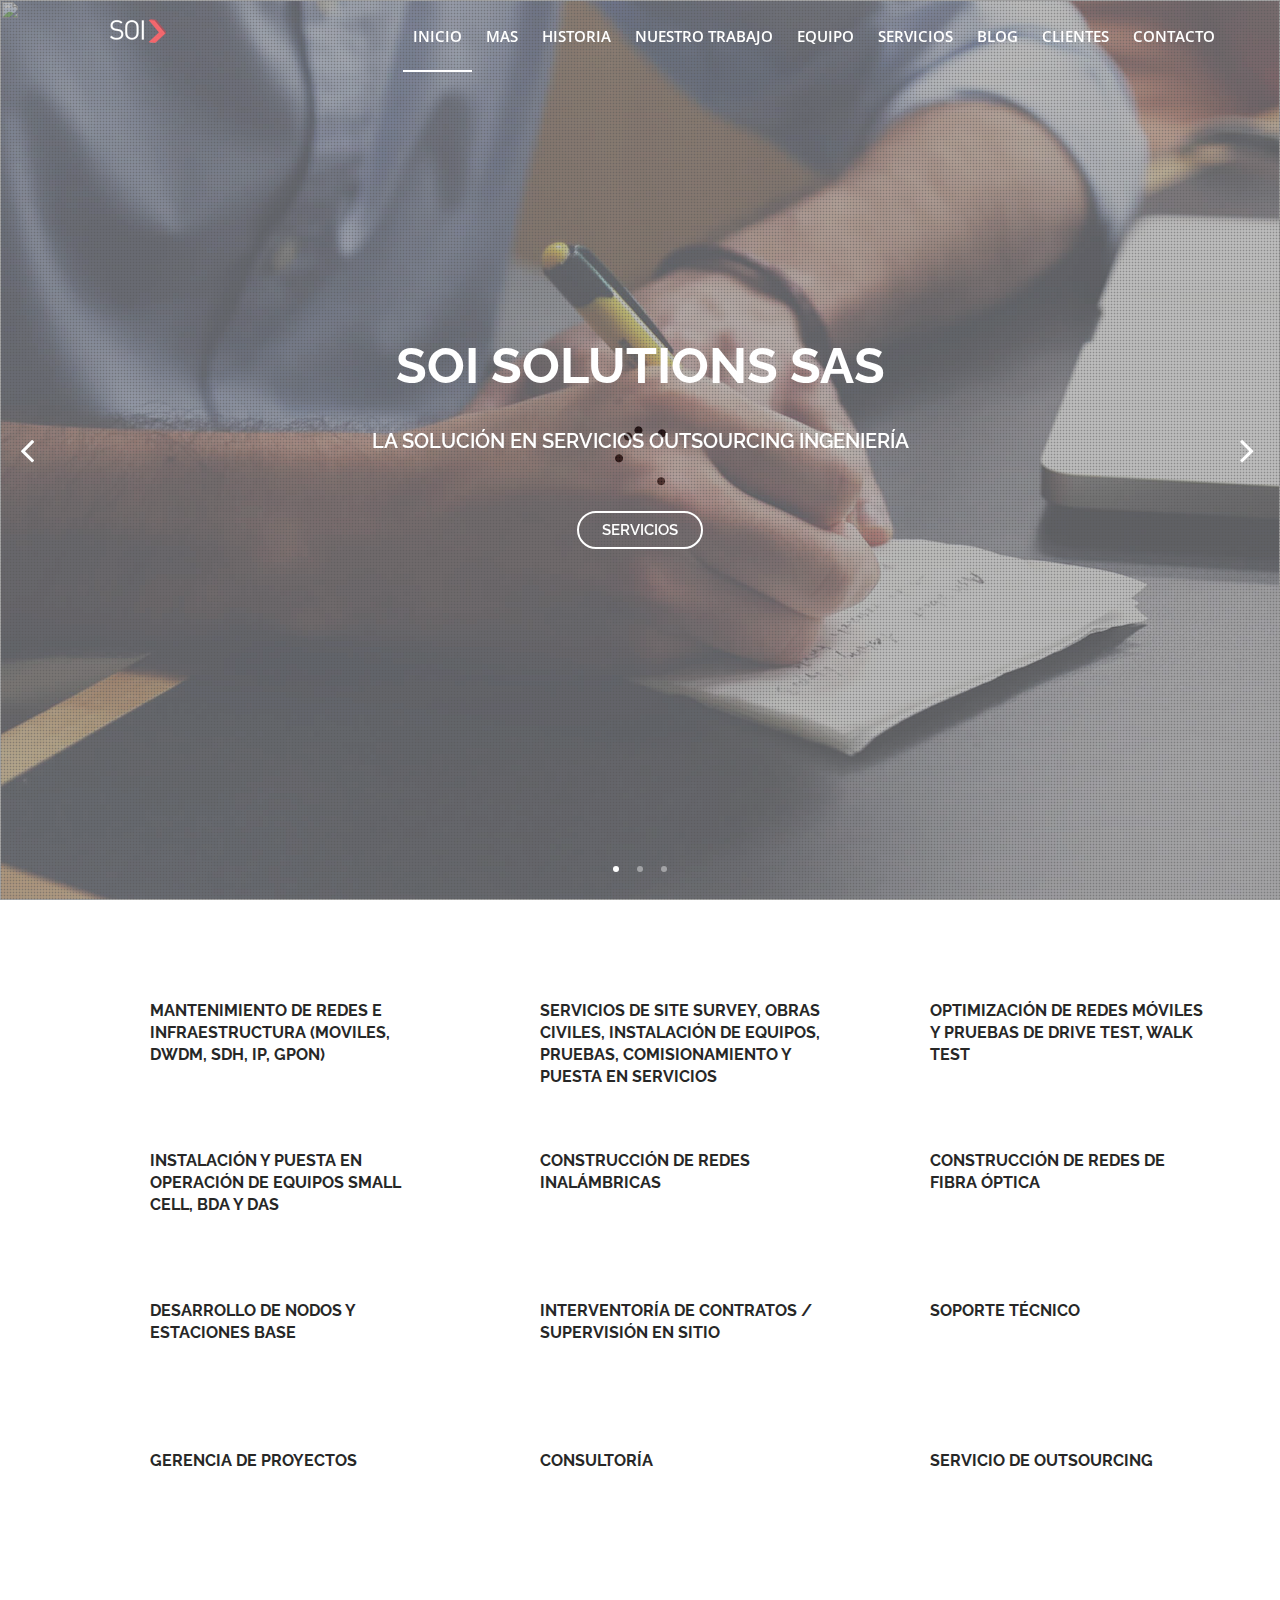
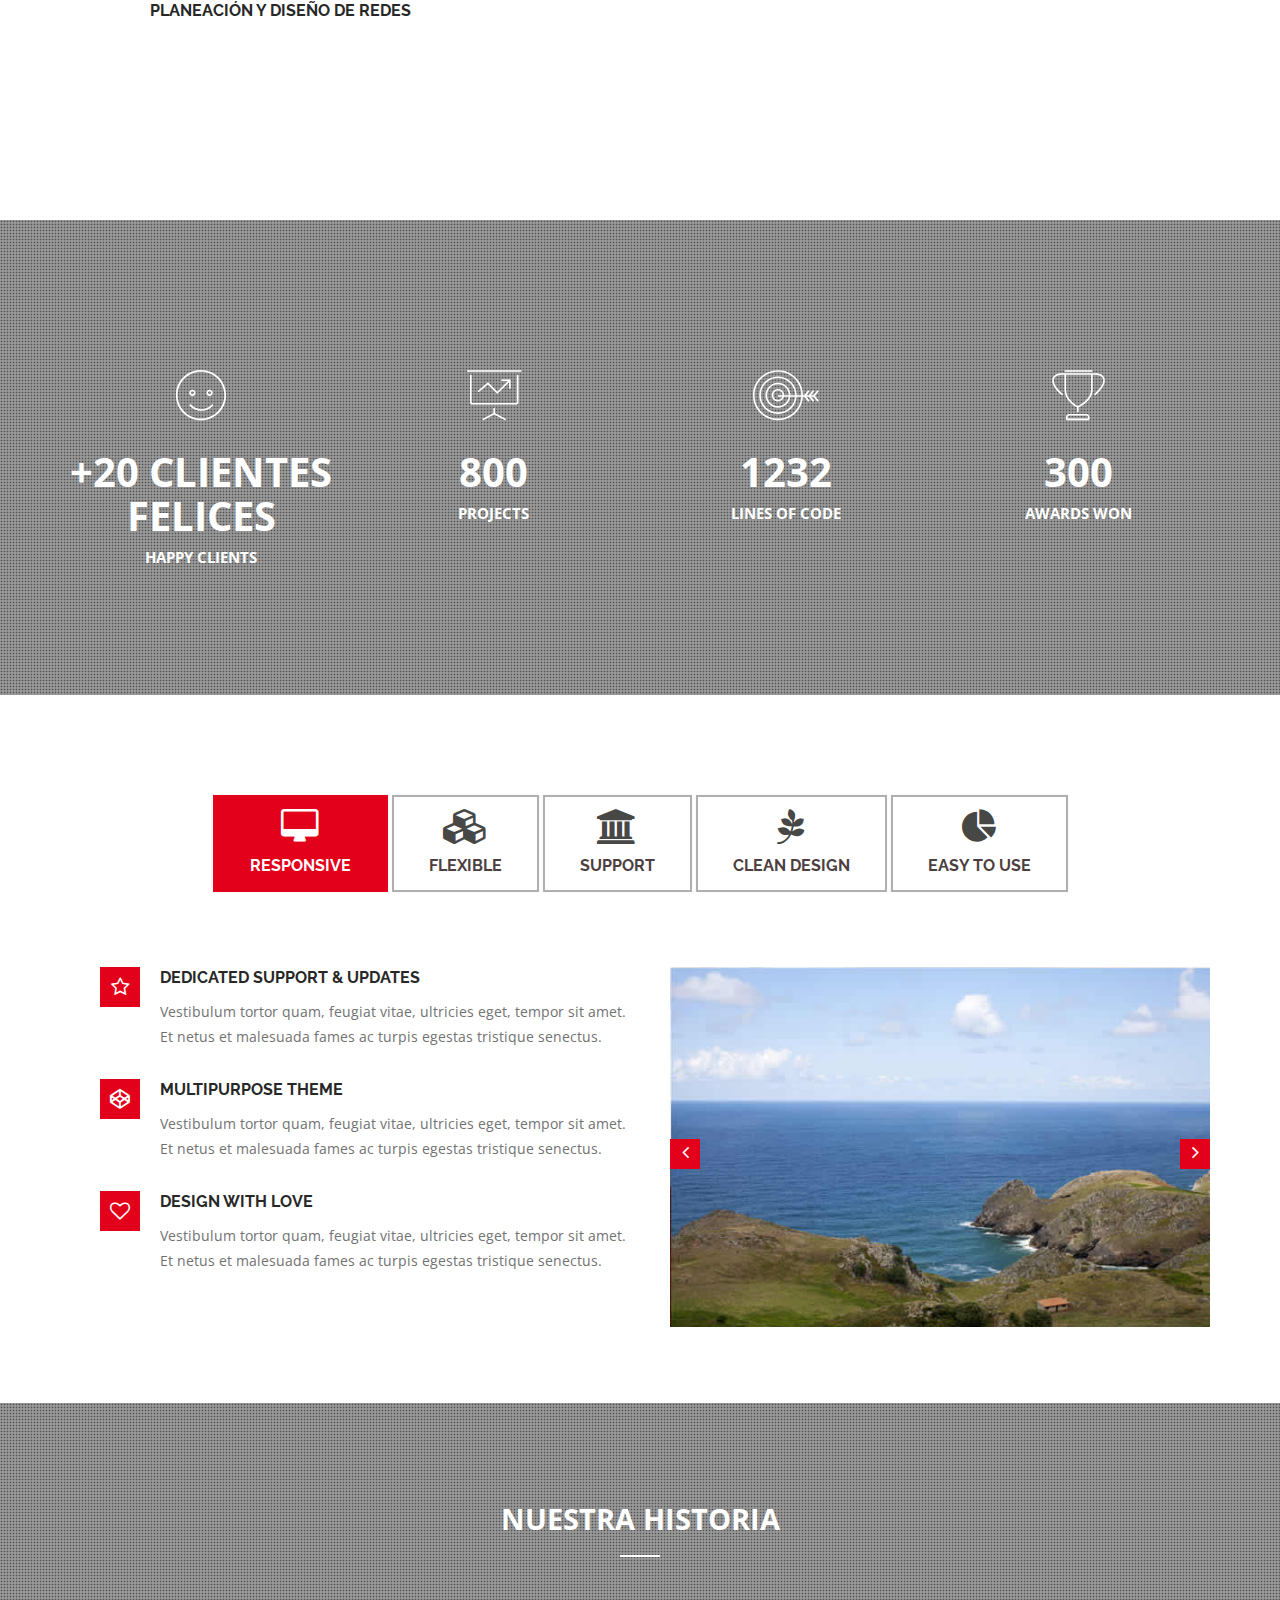
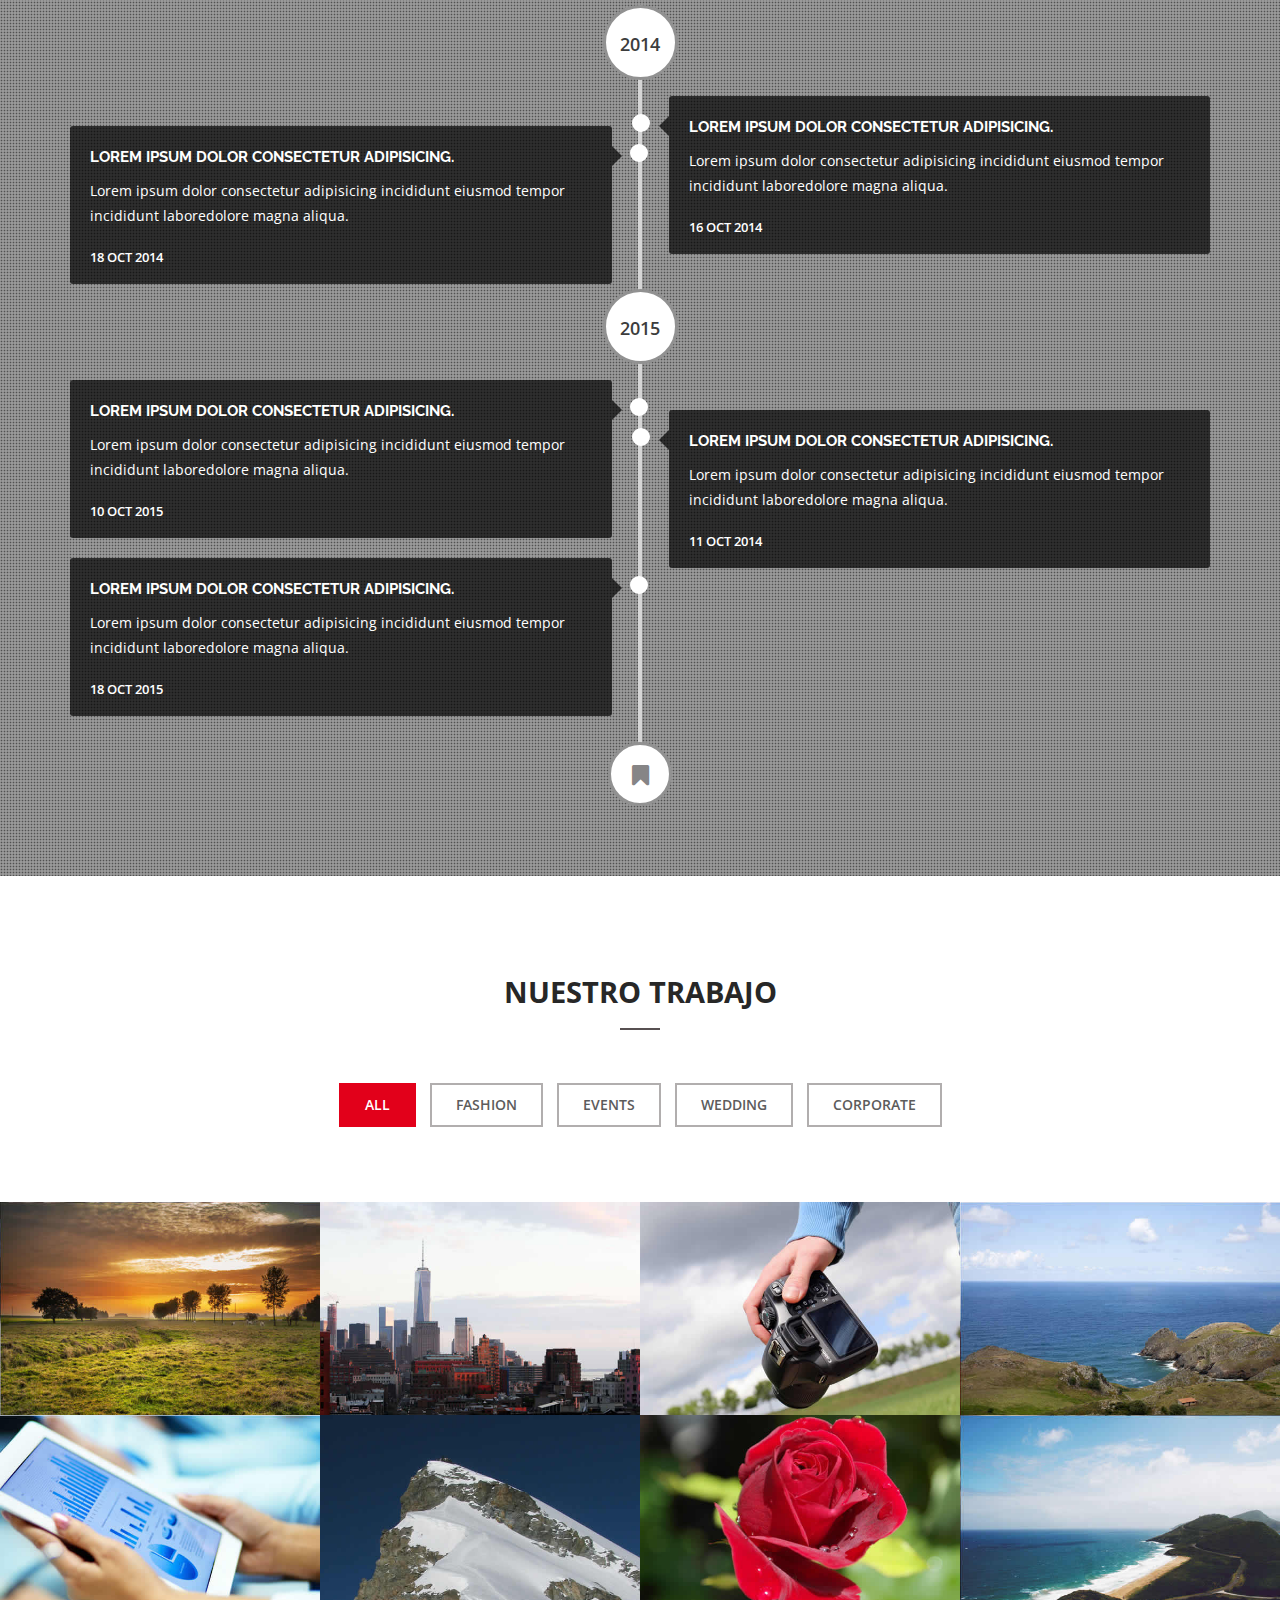
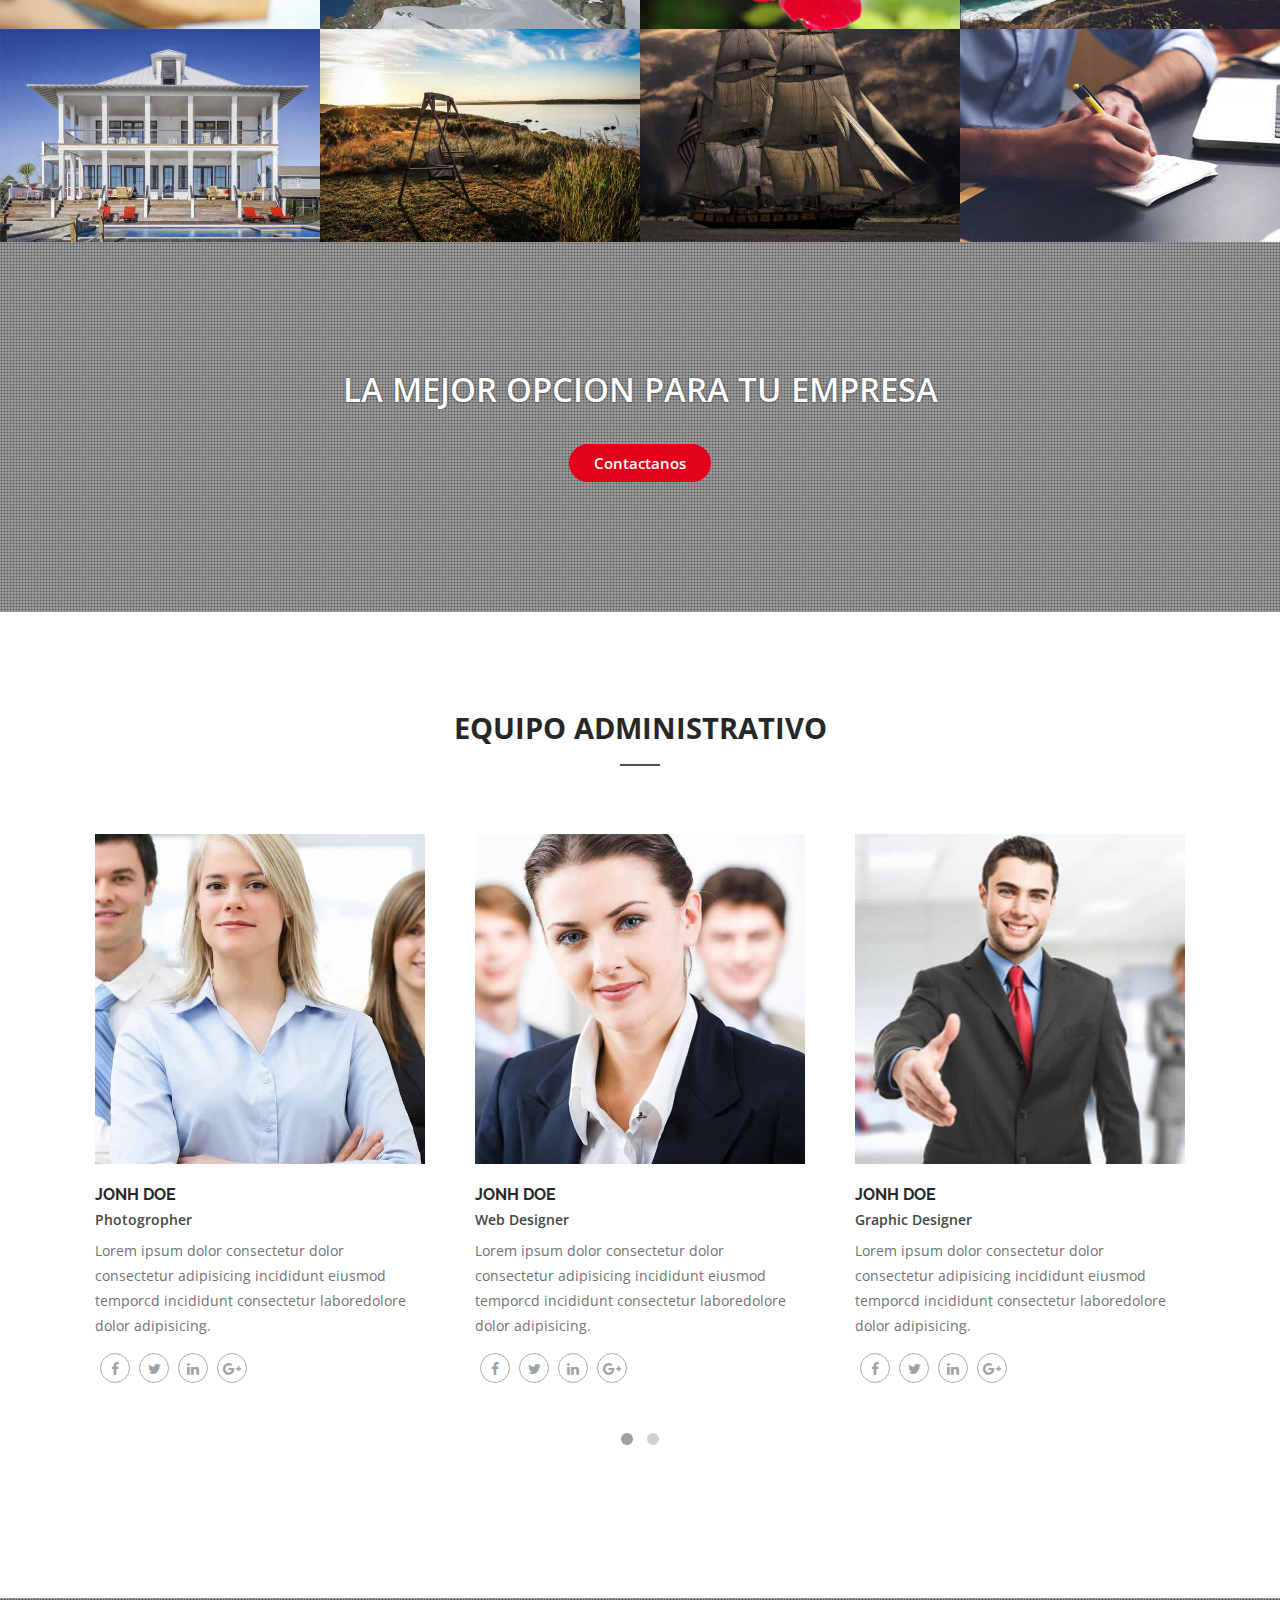
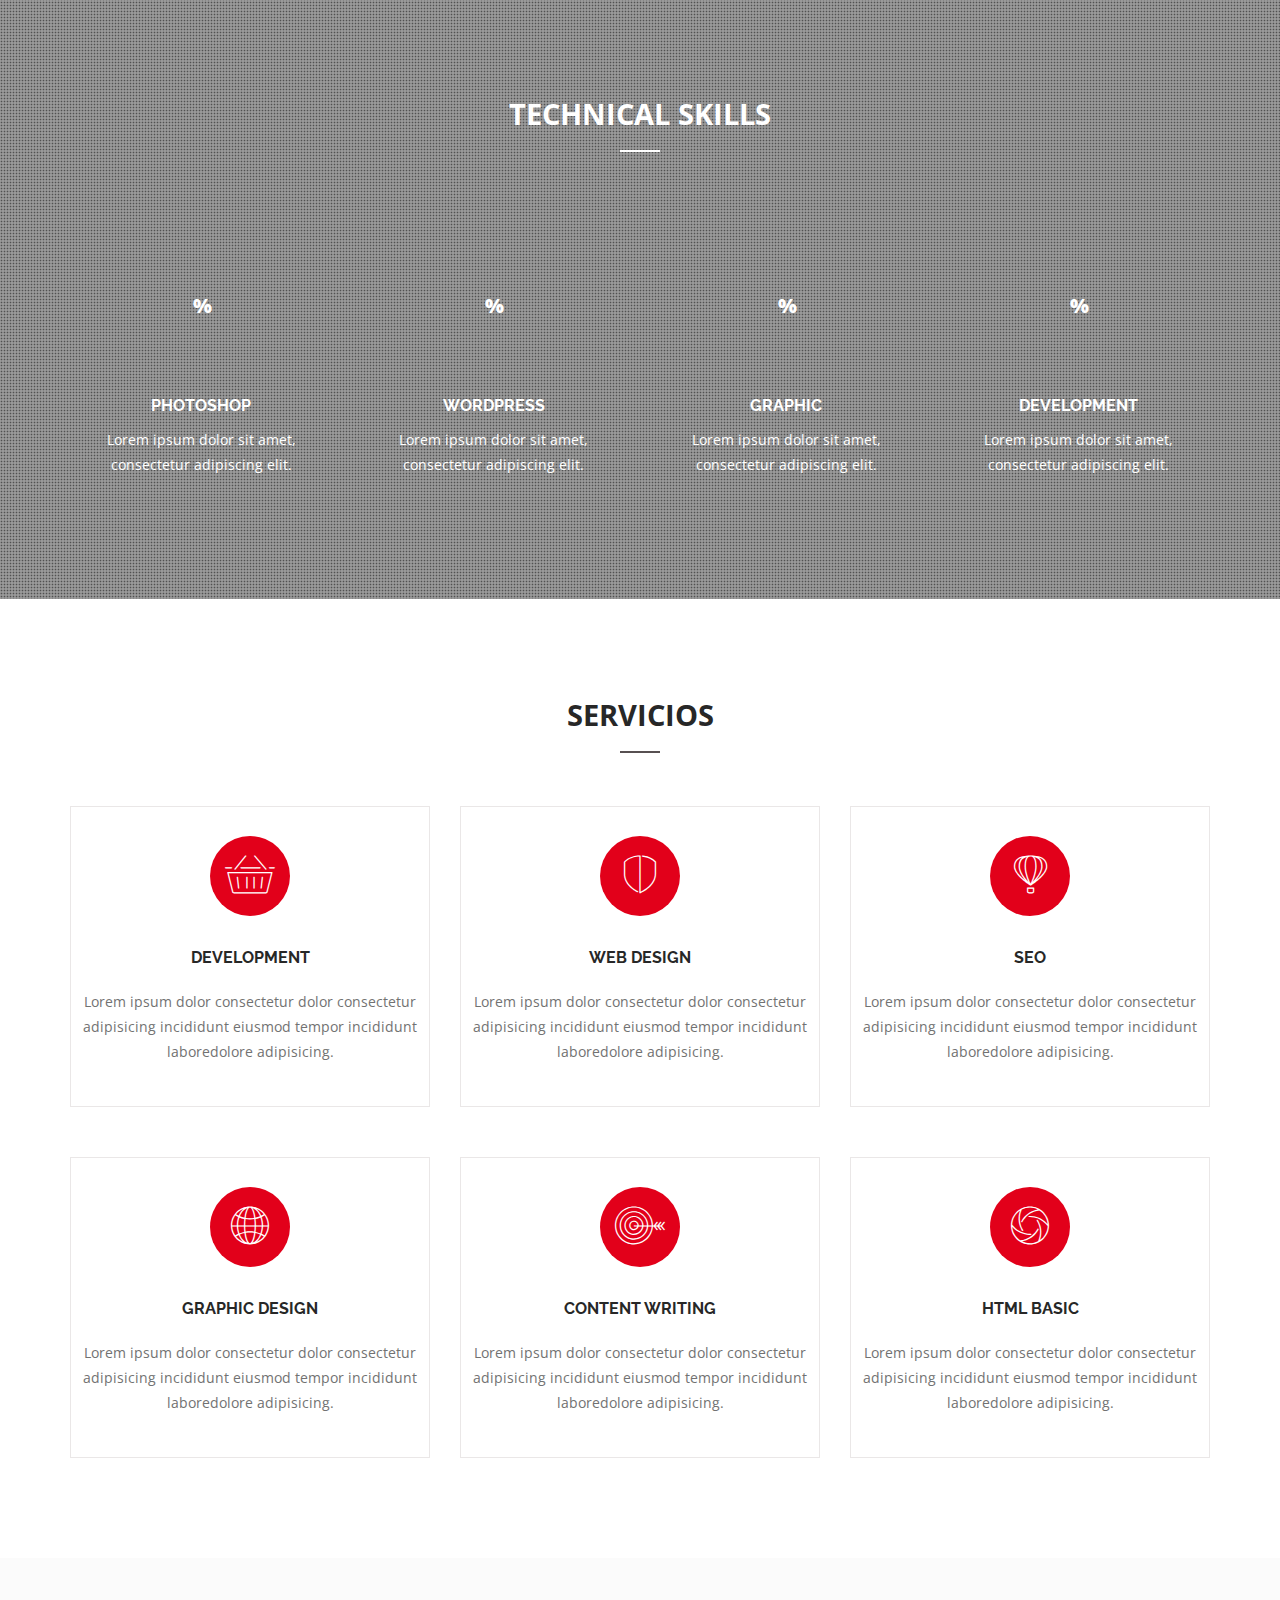
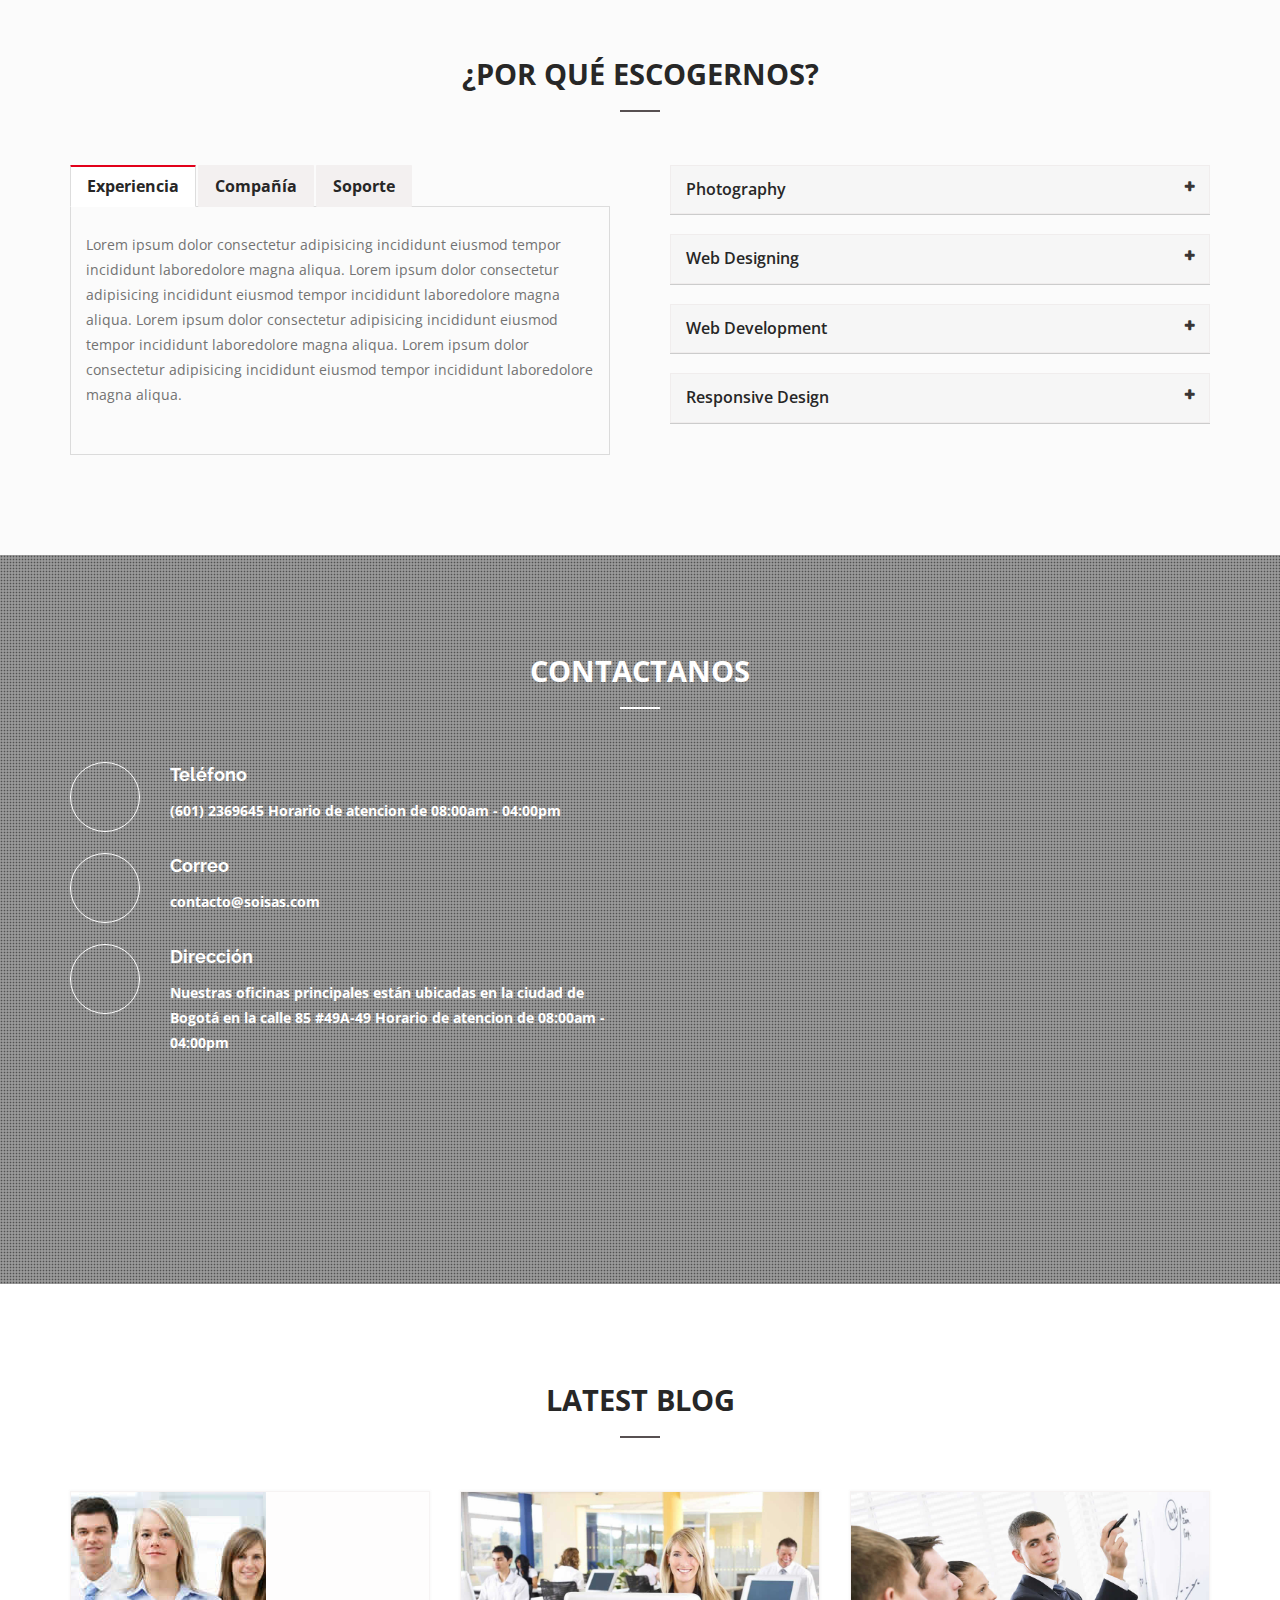
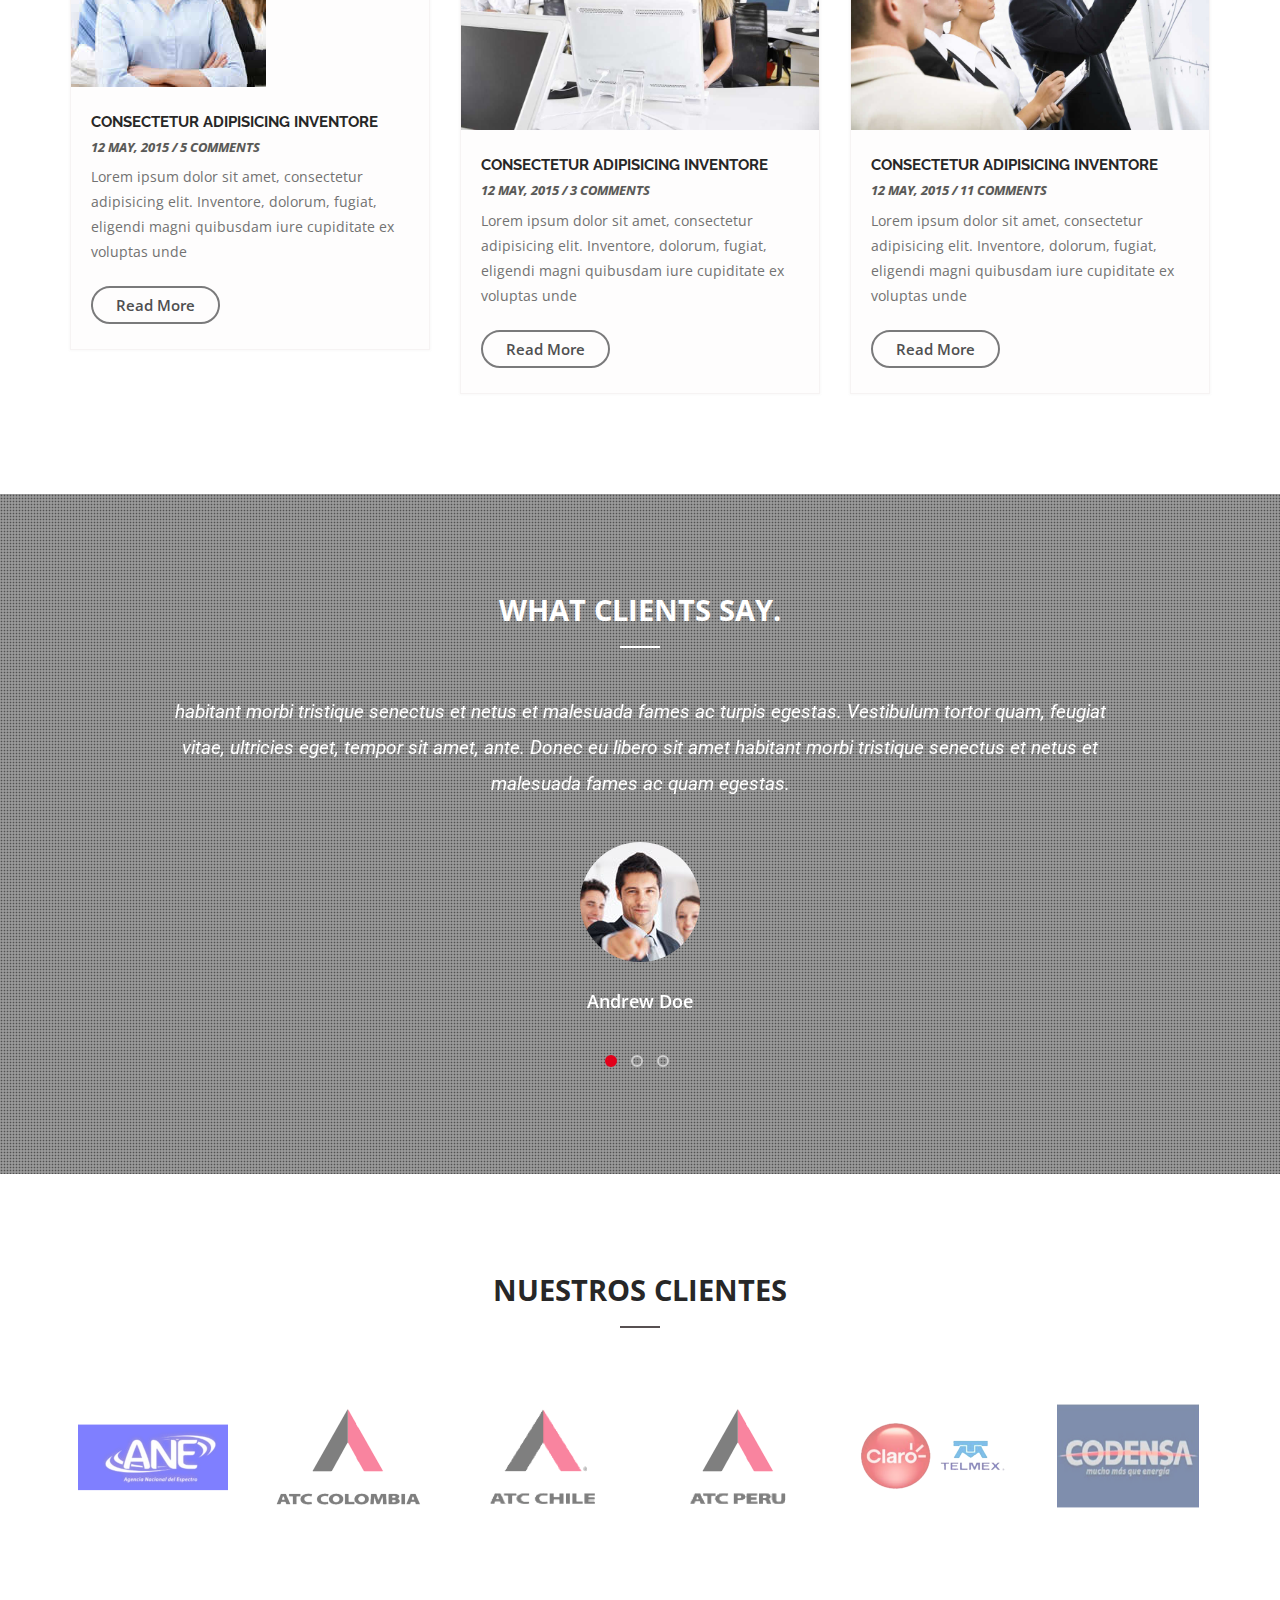
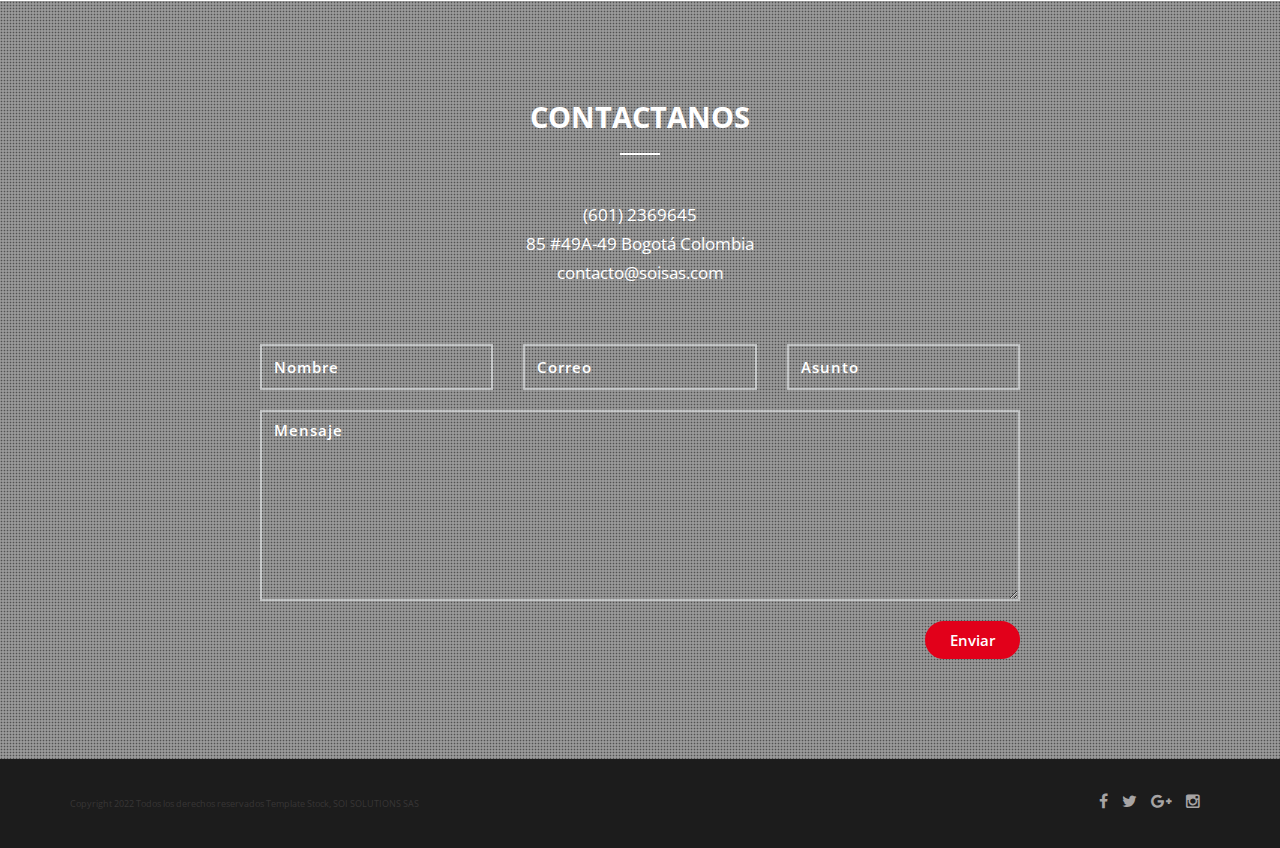
==== commit 72f2c777: "asdfsdf" ====
--- a/website1/index.html
+++ b/website1/index.html
@@ -116,7 +116,7 @@
                         <div class="container">
                             <div class="big">+10 AÑOS DE EXPERIENCIA</div>
                             <div class="small">Contamos con más de 10 años de experiencia con múltiples empresas</div>
-                            <a href="#hystory" class=" middle btn btn-white">Historia</a>
+                            <a href="#history" class=" middle btn btn-white">Historia</a>
                         </div>
                     </div>
                     <img src="images/slider/2.jpg" alt="">
@@ -723,7 +723,7 @@
         <div class="container">
 
             <div class="title-box text-center white">
-                <h2 class="title">History</h2>
+                <h2 class="title">Nuestra Historia</h2>
             </div>
 
             <!-- History Timeline -->
@@ -796,7 +796,7 @@
     <section id="works" class="section">
         <!-- Filtering -->
         <div class="title-box text-center">
-            <h2 class="title">Our Work</h2>
+            <h2 class="title">Nuestro Trabajo</h2>
         </div>
 
 
@@ -1161,8 +1161,8 @@
         <div class="overlay"></div>
         <div class="container">
             <div class="row text-center">
-                <h2>Are you ready to buy this theme</h2>
-                <a href="#" class="btn btn-green">GET A FREE QUOTE</a>
+                <h2>La Mejor OpcioN PARA TU EMPRESA</h2>
+                <a href="#" class="btn btn-green">Contactanos</a>
             </div>
         </div>
     </section>
@@ -1176,7 +1176,7 @@
             <div class="row">
 
                 <div class="title-box text-center">
-                    <h2 class="title">Team</h2>
+                    <h2 class="title">EQUIPO ADMINISTRATIVO</h2>
                 </div>
 
             </div>
@@ -1316,7 +1316,7 @@
 
                 <!--Skill #1-->
                 <div class="col-sm-3 col-md-3 col-lg-3 pie-chart-main">
-                    <span class="pie-chart " data-percent="10">
+                    <span class="pie-chart" data-percent="75">
                         <span class="percent"></span>
                     </span>
                     <h4>Photoshop</h4>
@@ -1363,7 +1363,7 @@
             <div class="row">
 
                 <div class="title-box text-center">
-                    <h2 class="title">Services</h2>
+                    <h2 class="title">Servicios</h2>
                 </div>
 
                 <!--Services Item-->
@@ -1599,7 +1599,7 @@
 
 
     <!--Start video-->
-    <section id="video" class="section parallax">
+    <section id="video" class="section parallax video">
         <div class="overlay"></div>
         <div class="container">
             <div class="row">
@@ -1608,18 +1608,10 @@
                     <h2 class="title">Contactanos</h2>
                 </div>
 
-                <div class="col-md-6">
+                <div class="col-md-6 contacto">
                     <div class="video-caption-main">
                         <!--Video caption #1-->
-                        <div class="video-caption">
-                            <div class="video-icon">
-                                <i class="fa-solid fa-location-dot"></i>
-                            </div>
-                            <div class="video-caption-info">
-                                <h4>Dirección</h4>
-                                <p>Nuestras oficinas principales están ubicadas en la ciudad de Bogotá en la calle 95 #49A-49</p>
-                            </div>
-                        </div>
+                        
 
                     
                         <div class="video-caption">
@@ -1628,11 +1620,10 @@
                             </div>
                             <div class="video-caption-info">
                                 <h4>Teléfono</h4>
-                                <p>(601) 2369645</p>
+                                <p>(601) 2369645 Horario de atencion de 08:00am - 04:00pm</p>
                             </div>
                         </div>
 
-                        
                         <div class="video-caption">
                             <div class="video-icon">
                                 <i class="fa-solid fa-envelope"></i>
@@ -1643,14 +1634,24 @@
                             </div>
                         </div>
 
+                        <div class="video-caption">
+                            <div class="video-icon">
+                                <i class="fa-solid fa-location-dot"></i>
+                            </div>
+                            <div class="video-caption-info">
+                                <h4>Dirección</h4>
+                                <p>Nuestras oficinas principales están ubicadas en la ciudad de Bogotá en la calle 85 #49A-49 Horario de atencion de 08:00am - 04:00pm</p>
+                            </div>
+                        </div>
+
                     </div>
                 </div>
                 <!-- End Video caption-->
 
                 <div class="col-md-6">
-                    <div class="play-video">
+
                         <iframe src="https://www.google.com/maps/embed?pb=!1m18!1m12!1m3!1d3976.5427675897886!2d-74.06948708524345!3d4.6752826431792585!2m3!1f0!2f0!3f0!3m2!1i1024!2i768!4f13.1!3m3!1m2!1s0x8e3f9afac28a0ed7%3A0x52d352a98f997a7!2sSOI%20SOLUTIONS%20S.A.S!5e0!3m2!1ses!2sco!4v1645540007693!5m2!1ses!2sco" width="600" height="450" style="border:0;" allowfullscreen="" loading="lazy"></iframe>                   
-                    </div>
+
                 </div>
 
             </div> <!-- /.row-->
@@ -2060,26 +2061,26 @@
             <div class="col-md-8 col-md-offset-2 contact-form">
 
                 <div class="contact-info text-center">
-                    <p>123 4567 890</p>
-                    <p>123 lorem ipsum, 4th floor, lorem, ipsum </p>
-                    <p>mail@demo.com </p>
+                    <p>(601) 2369645</p>
+                    <p>85 #49A-49 Bogotá Colombia</p>
+                    <p>contacto@soisas.com</p>
                 </div>
                 <form method="post">
                     <div class="row">
                         <div class="col-md-4">
-                            <input class="form-control" id="name" placeholder="Full Name" type="text">
+                            <input class="form-control" id="name" placeholder="Nombre" type="text">
                         </div>
                         <div class="col-md-4">
-                            <input class="form-control" id="email" placeholder="Your Email" type="email">
+                            <input class="form-control" id="email" placeholder="Correo" type="email">
                         </div>
                         <div class="col-md-4">
-                            <input class="form-control" id="subject" placeholder="Subject" type="text">
+                            <input class="form-control" id="subject" placeholder="Asunto" type="text">
                         </div>
                         <div class="col-md-12">
-                            <textarea class="form-control" id="message" rows="7" placeholder="Your Message"></textarea>
+                            <textarea class="form-control" id="message" rows="7" placeholder="Mensaje"></textarea>
                         </div>
                         <div class="col-md-12 text-right">
-                            <button type="submit" class="btn btn-green">SEND MESSAGE</button>
+                            <button type="submit" class="btn btn-green">Enviar</button>
                         </div>
                     </div>
                 </form>
@@ -2098,8 +2099,7 @@
                 <!--Start copyright-->
                 <div class="col-md-6 col-sm-6 col-xs-6">
                     <div class="copyright">
-                        <p>Copyright © 2016 All Rights reserved by: <a href="http://templatestock.co">Template Stock</a>
-                        </p>
+                        <p>Copyright 2022 Todos los derechos reservados <a href="http://templatestock.co">Template Stock</a>, <a href="http://www.soisas.com">SOI SOLUTIONS SAS </a</p>
                     </div>
                 </div>
                 <!--End copyright-->
--- a/website1/css/style.css
+++ b/website1/css/style.css
@@ -1933,6 +1933,7 @@
 	background:url(../images/parallax/cta.jpg) no-repeat;
 }
 
+
 .video-caption-main {
 	margin-bottom:30px;
 }
@@ -1990,6 +1991,14 @@
 	height:350px;
 }
 
+
+
+.contacto p{
+	font-weight: bold;
+}
+
+
+
 /*-----------------------------------------------------------------*/
 /* Blog
 /*-----------------------------------------------------------------*/
@@ -2831,9 +2840,13 @@
 }
 
 .copyright p{
-	color:#CCC;
-}
-
+	font-size: xx-small;
+	color:#383636;
+}
+
+.copyright a{
+	color: #383636;
+}
 .social-icons {
 	width: 100%;
 	display: block;
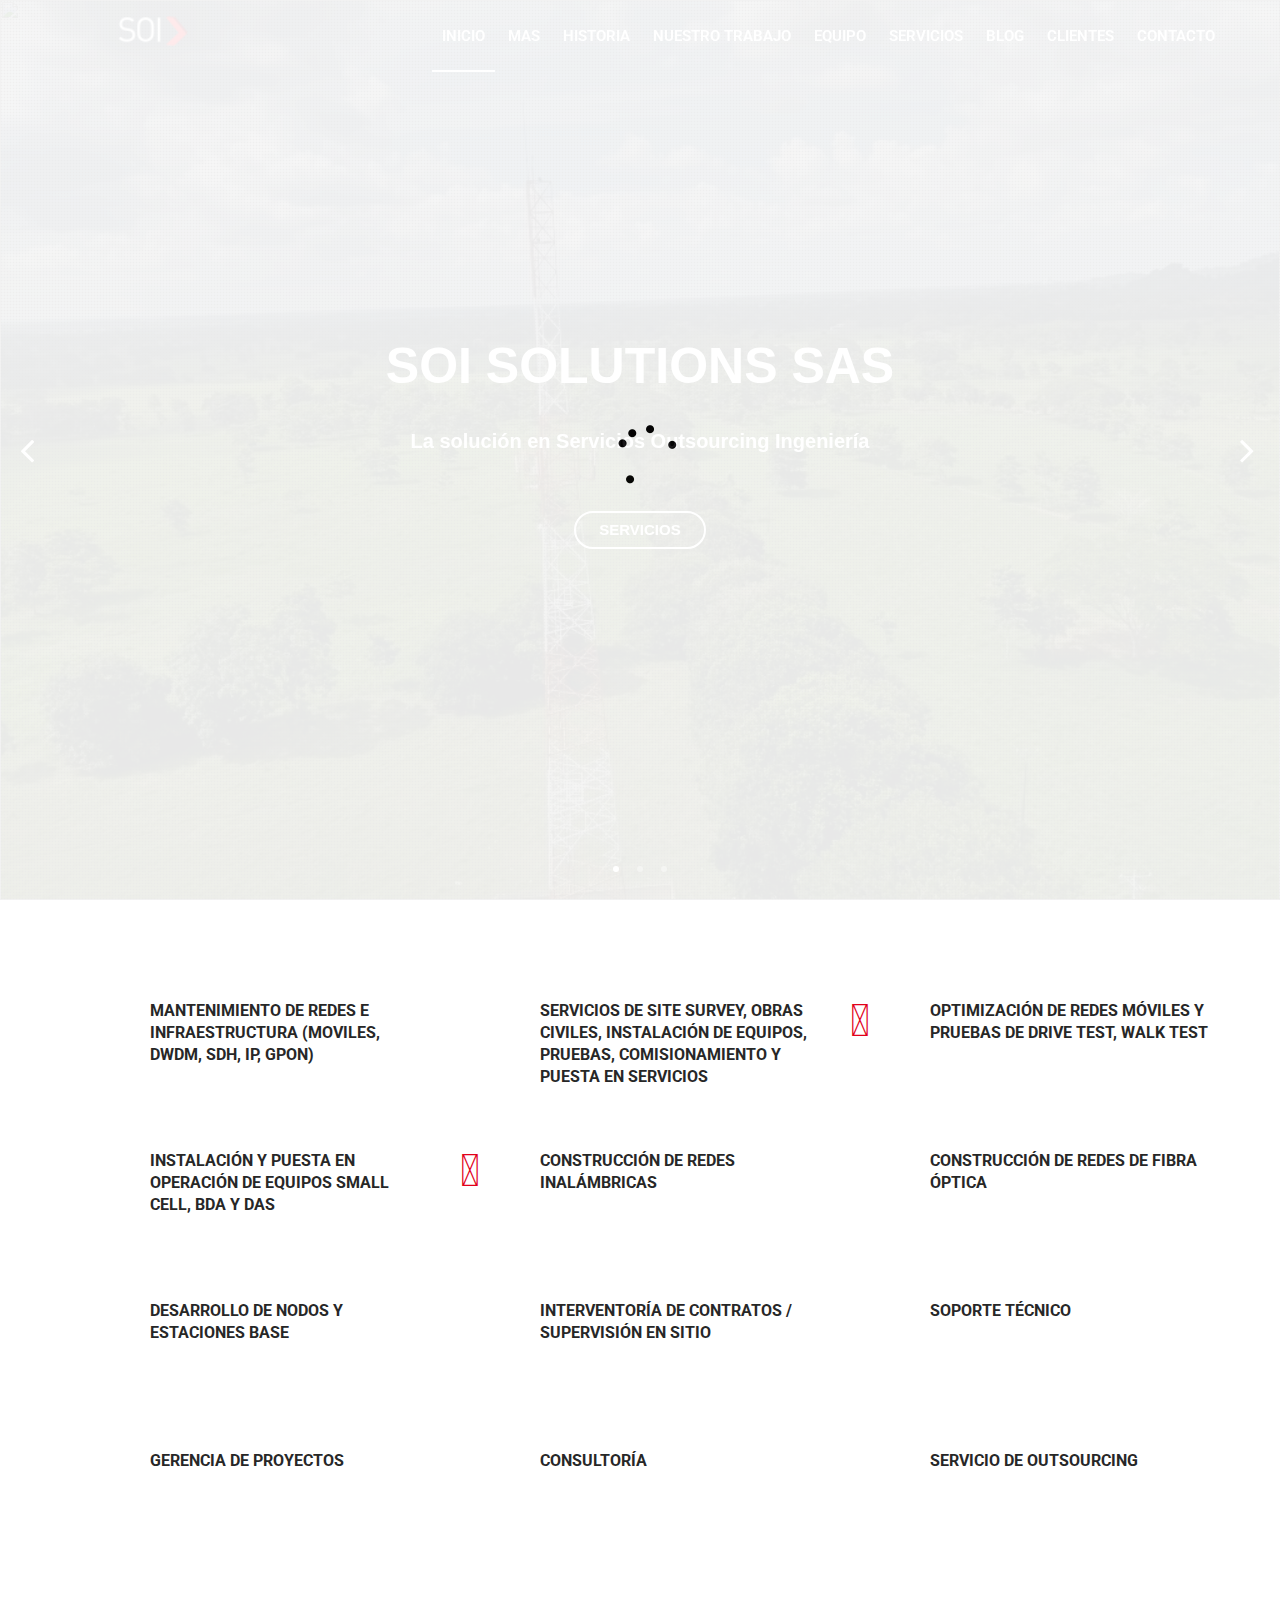
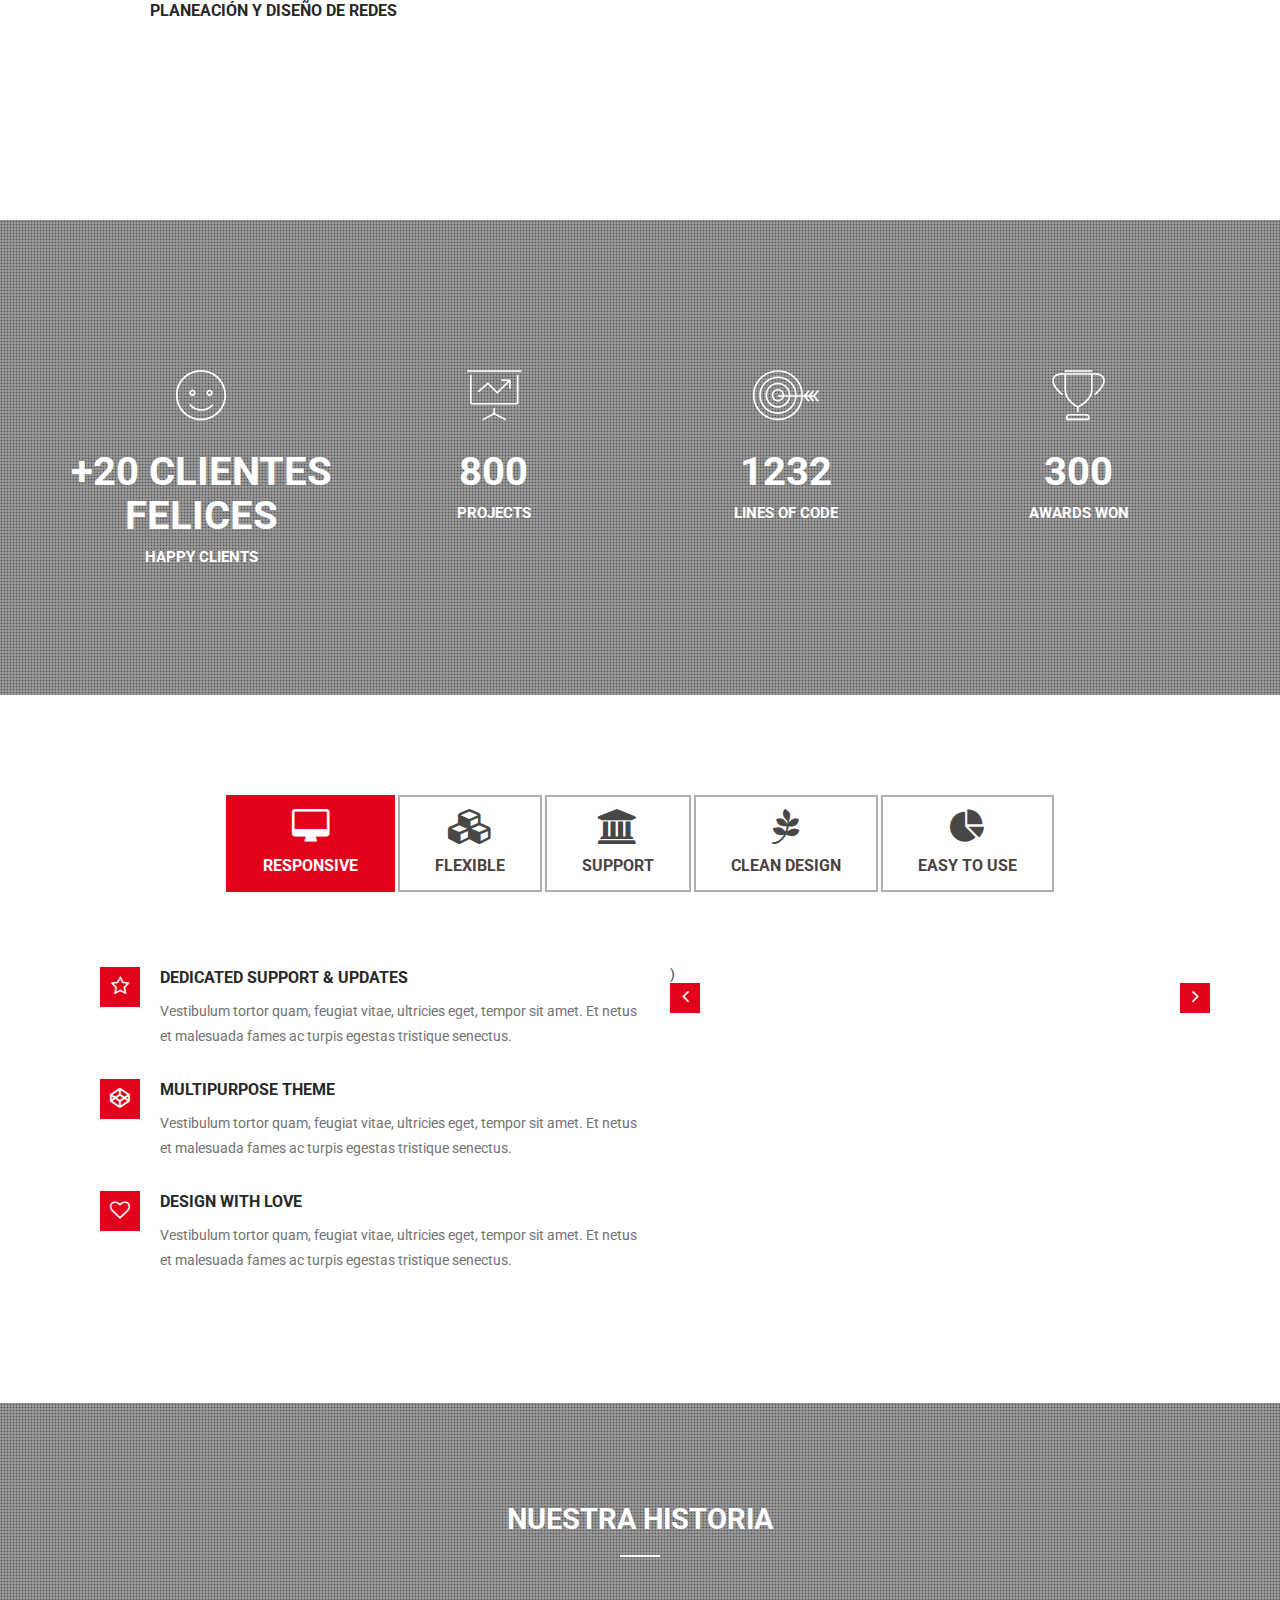
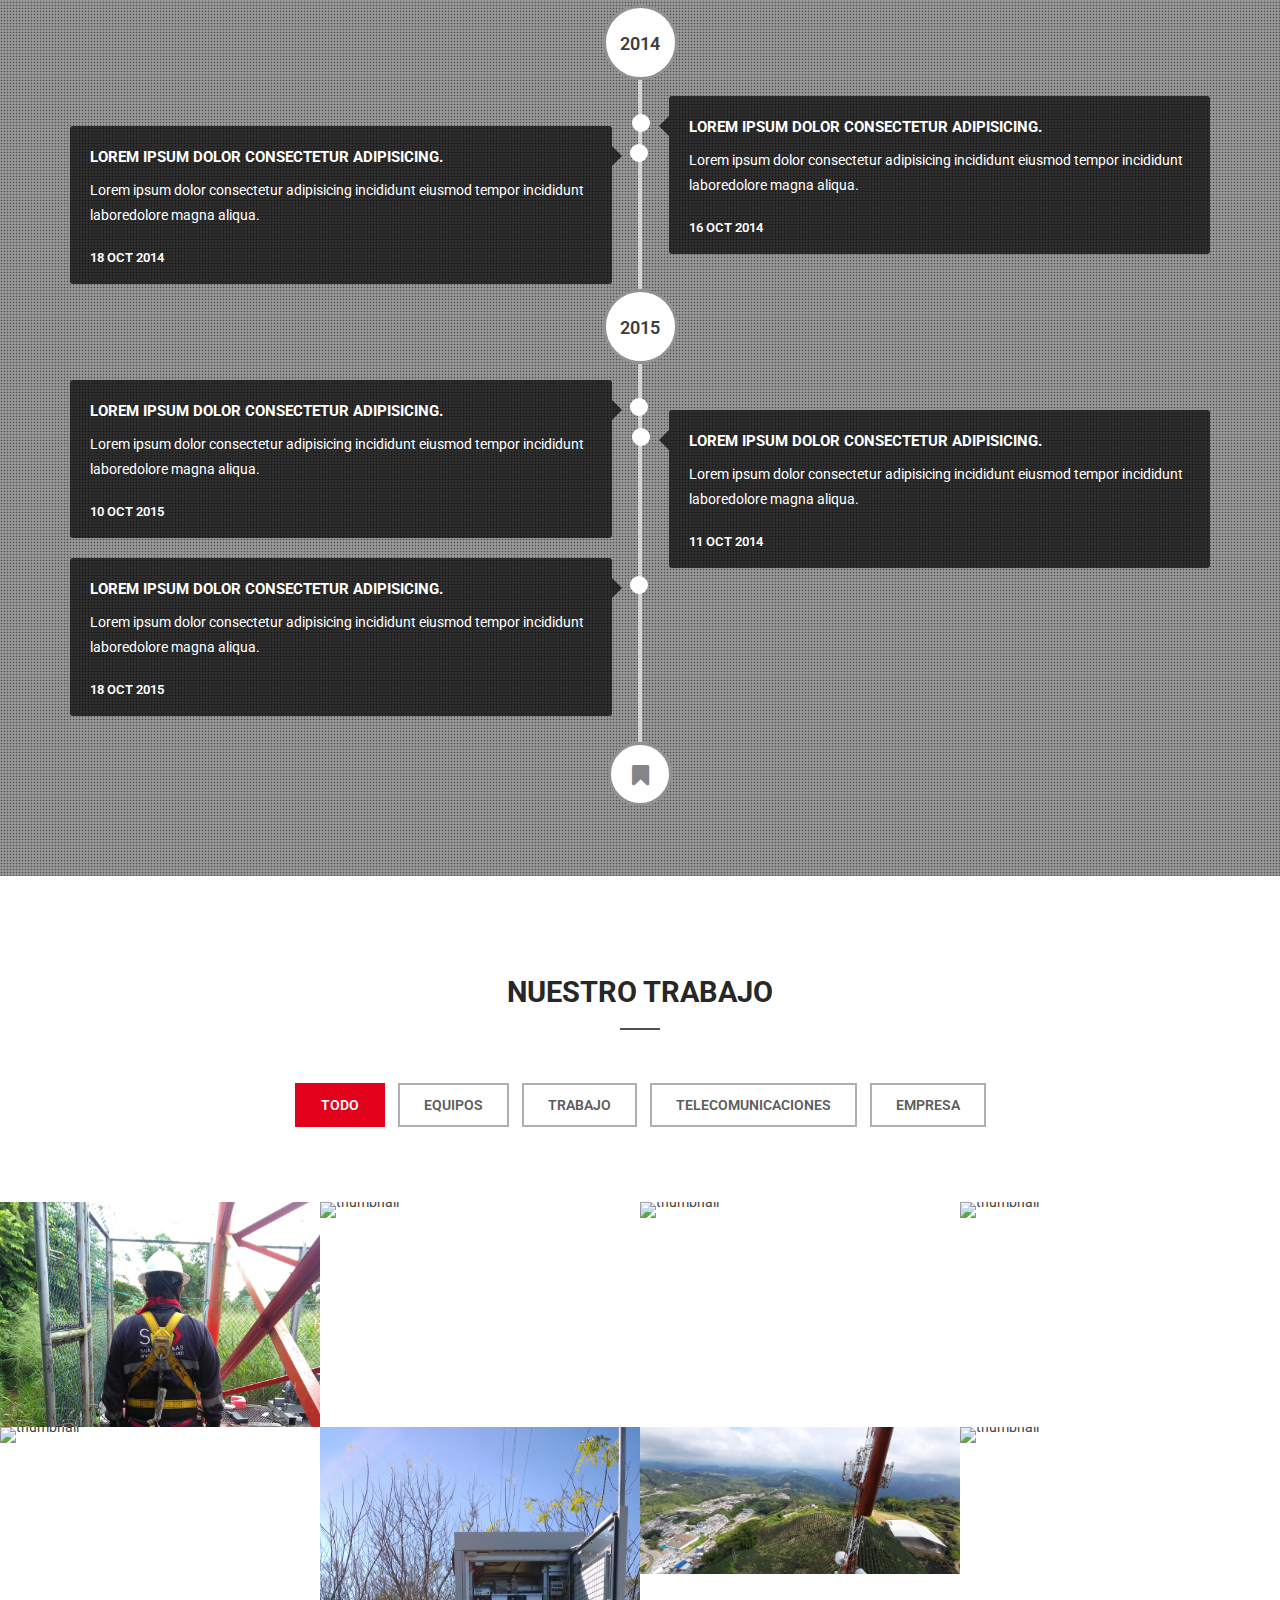
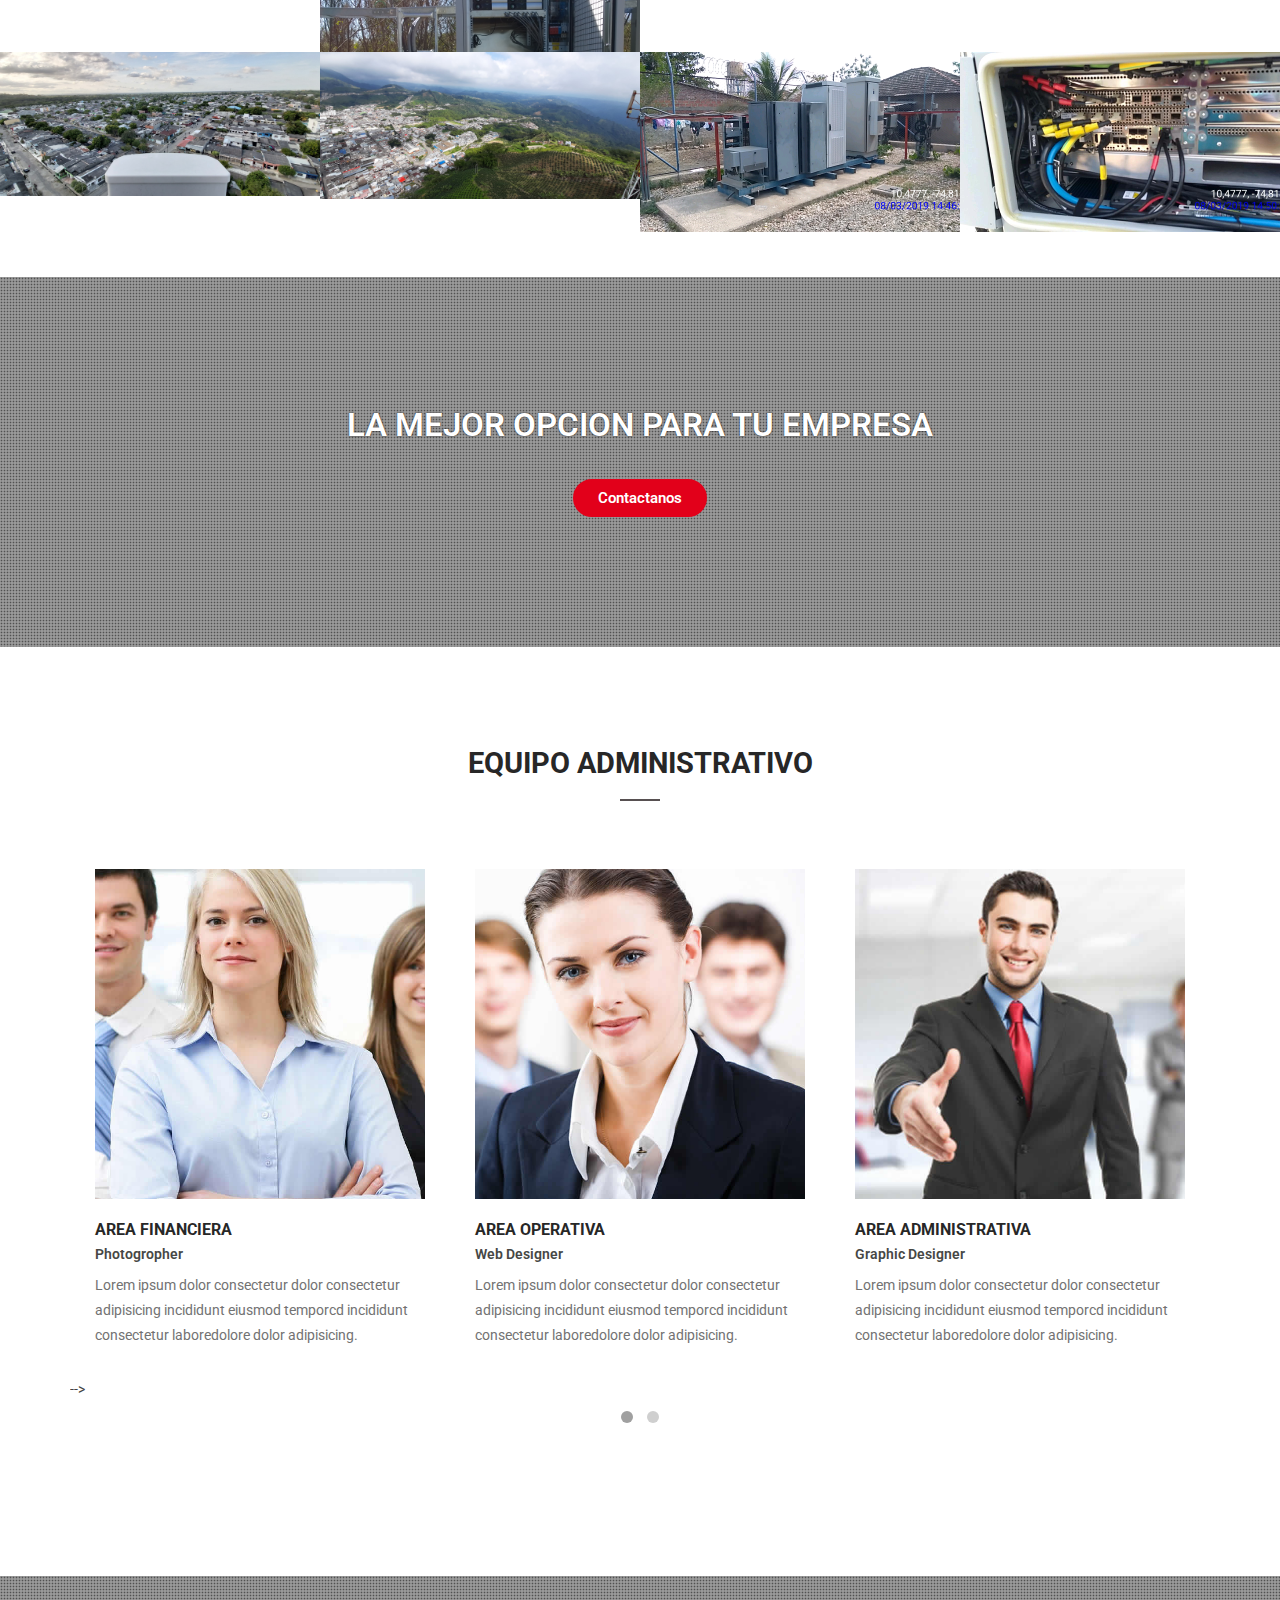
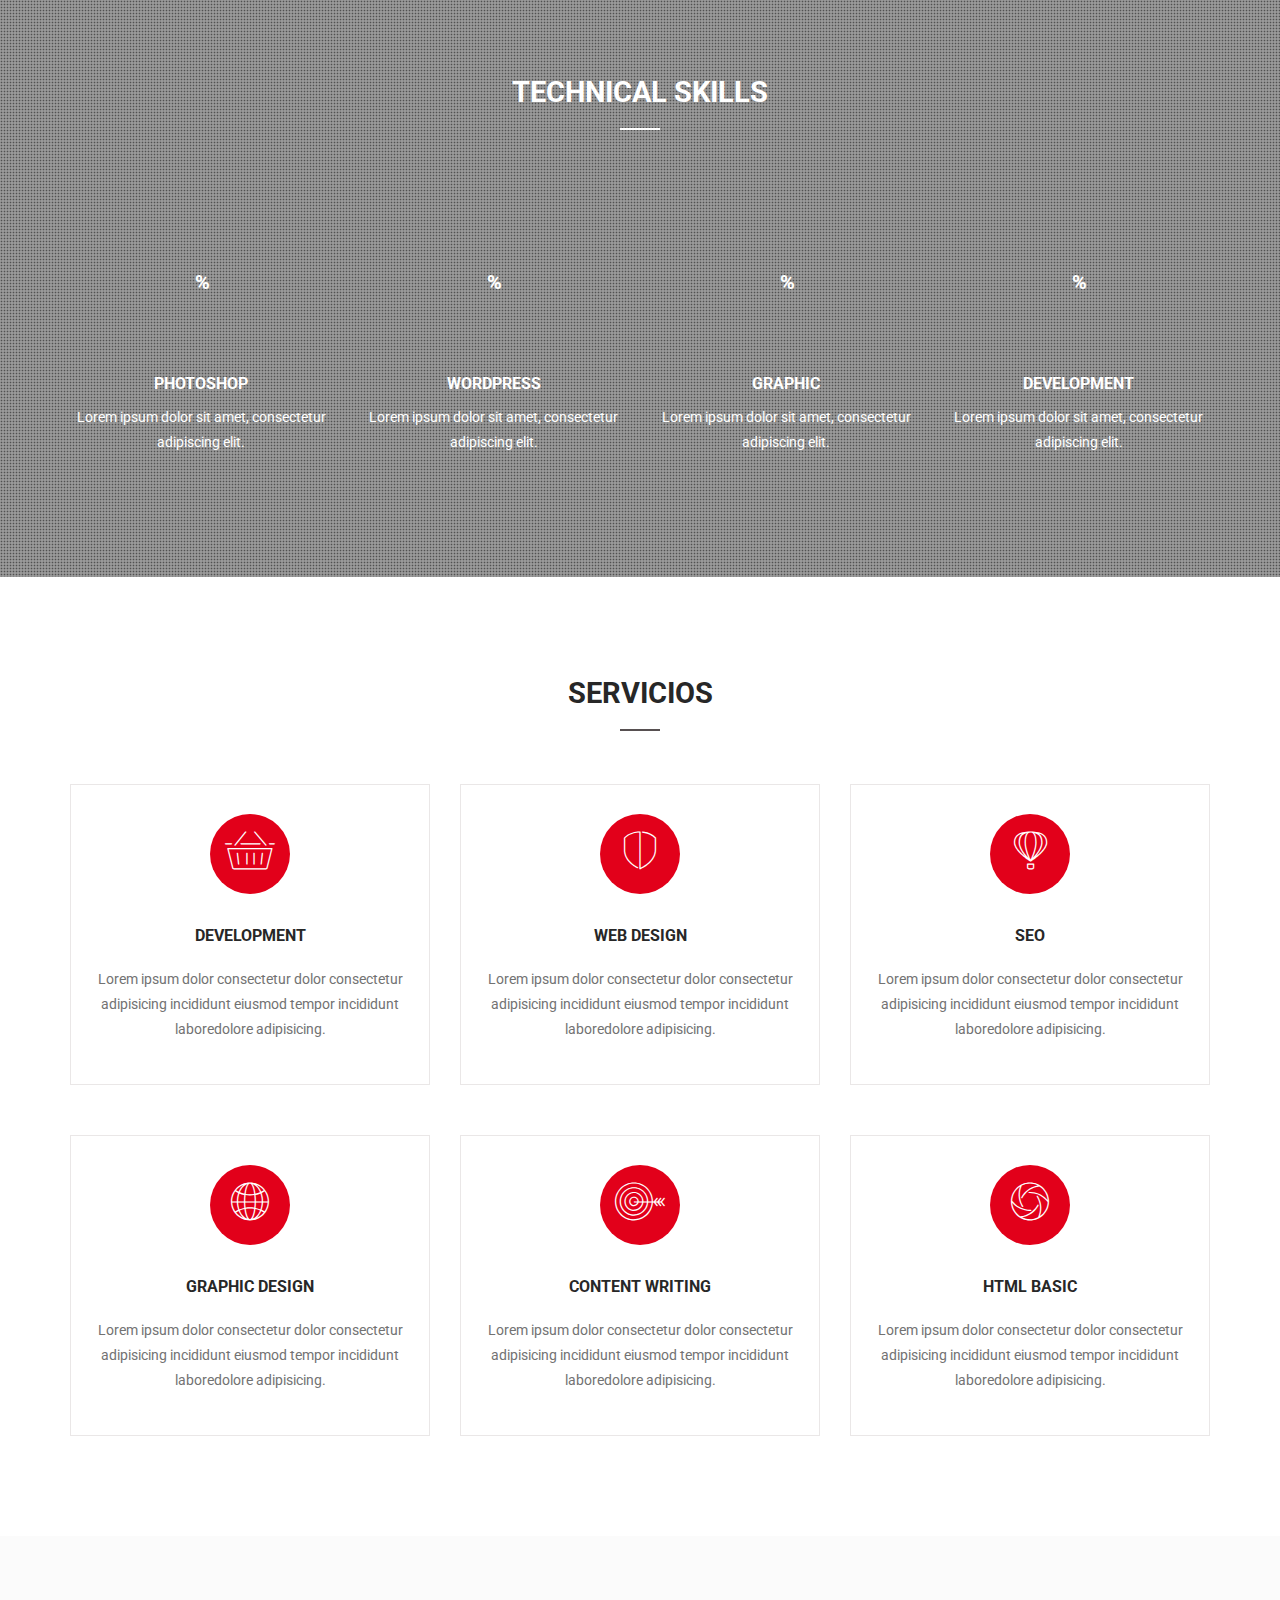
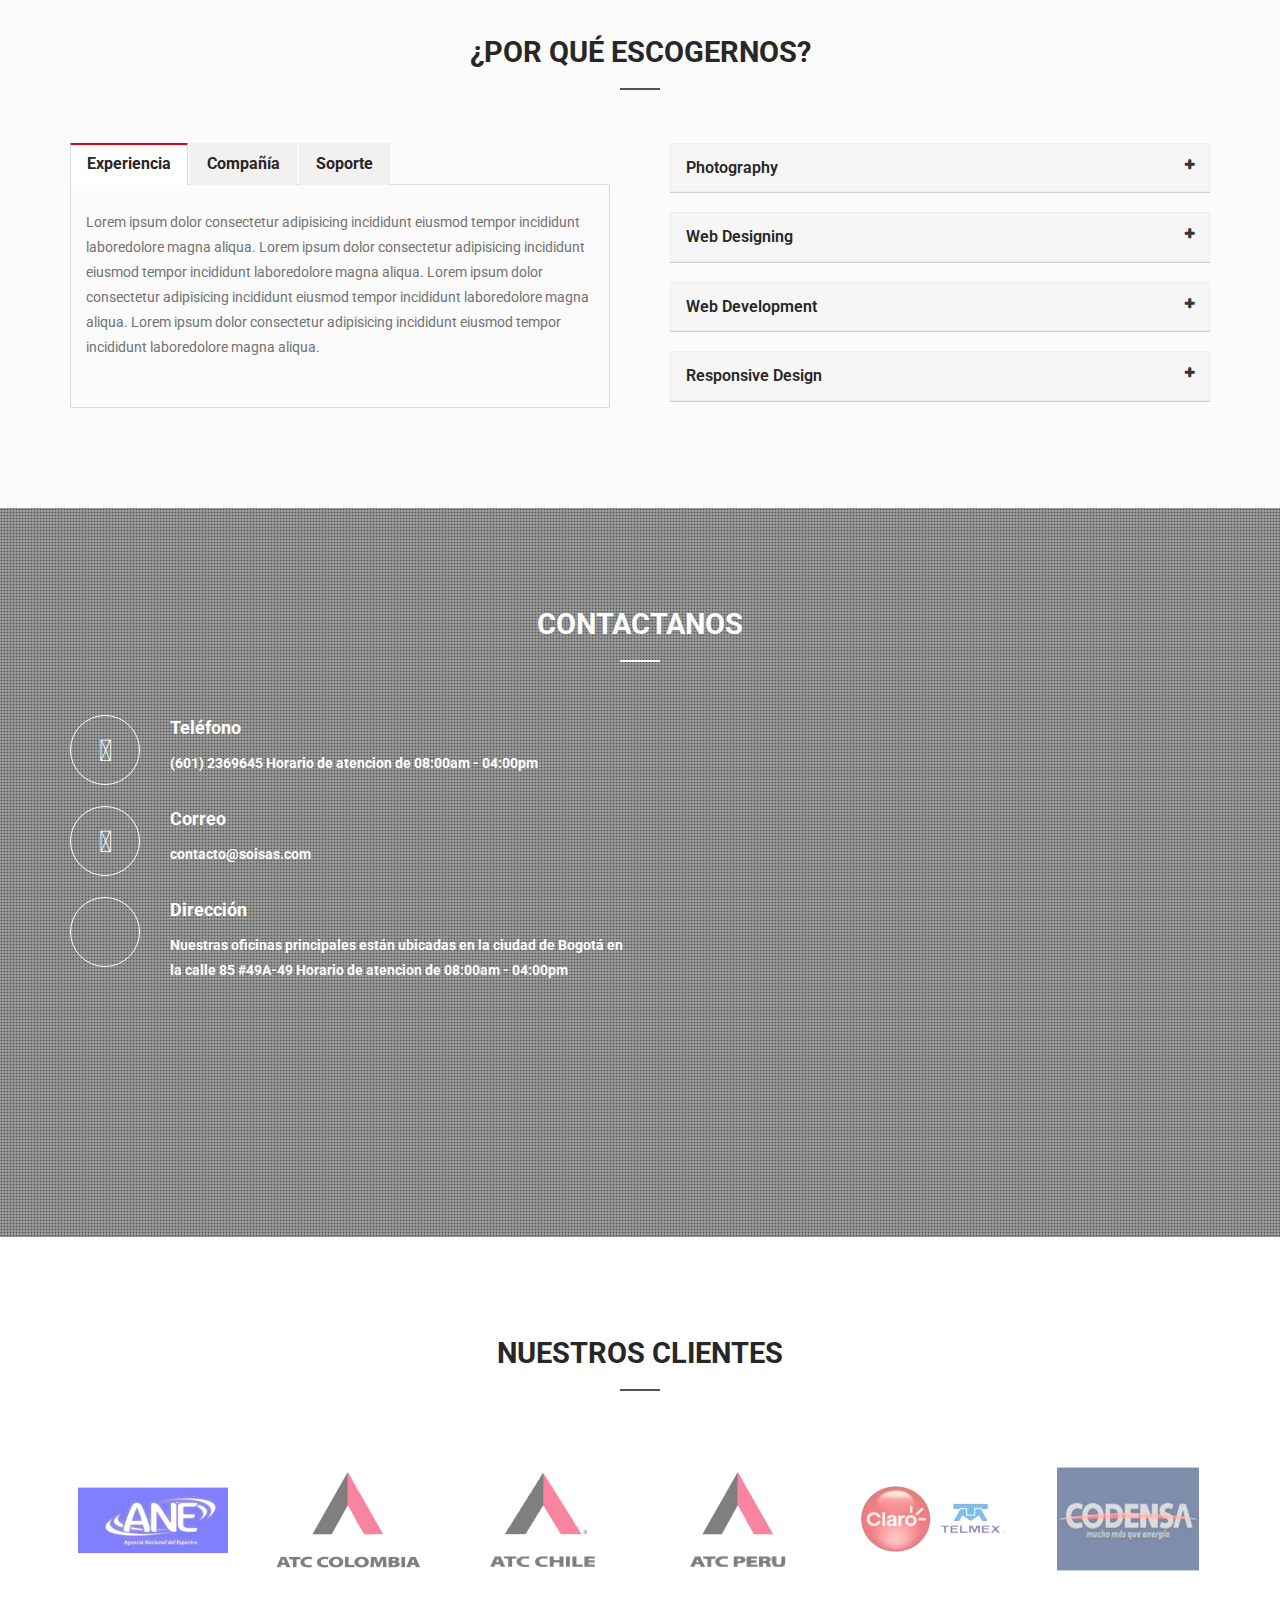
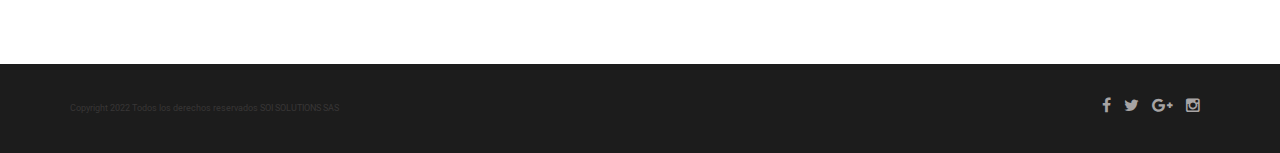
==== commit 3ce48ce2: "lk,.k" ====
--- a/website1/index.html
+++ b/website1/index.html
@@ -1,23 +1,17 @@
 <!doctype html>
-<!--
-	Lamoda by TEMPLATE STOCK
-	templatestock.co @templatestock
-	Released for free under the Creative Commons Attribution 3.0 license (templated.co/license)
--->
 <html lang="en-gb" class="no-js">
-
 <head>
     <meta charset="utf-8">
     <title>SOI Solutions</title>
     <meta name="author" content="">
     <meta name="keywords" content="">
     <meta name="description" content="">
-
     <!-- Mobile Specific Metas -->
     <meta name="viewport" content="width=device-width, initial-scale=1, maximum-scale=1">
-
-
     <!--styles -->
+    <link rel="preconnect" href="https://fonts.googleapis.com">
+    <link rel="preconnect" href="https://fonts.gstatic.com" crossorigin>
+    <link href="https://fonts.googleapis.com/css2?family=Roboto:ital,wght@0,100;0,300;0,400;0,500;0,700;0,900;1,100;1,300;1,400;1,500;1,700;1,900&display=swap" rel="stylesheet">
     <link href="css/bootstrap.min.css" rel="stylesheet">
     <link href="css/font-awesome.css" rel="stylesheet">
     <link href="js/owl-carousel/owl.carousel.css" rel="stylesheet">
@@ -27,107 +21,79 @@
     <link rel="stylesheet" type="text/css" href="css/animate.css" />
     <link rel="stylesheet" href="css/etlinefont.css">
     <link href="css/style.css" type="text/css" rel="stylesheet" />
-
-
-    <!-- The HTML5 shim, for IE6-8 support of HTML5 elements -->
-    <!--[if lt IE 9]>
-        <script src="js/html5shiv.js"></script>
-        <script src="js/respond.min.js"></script>
-        <![endif]-->
-
+</head>
 <body data-spy="scroll" data-target="#main-menu">
-
-
-    <!--Start Page loader -->
     <div id="pageloader">
         <div class="loader">
             <img src="images/progress.gif" alt='loader' />
         </div>
     </div>
-    <!--End Page loader -->
-    <!--Start Navigation-->
     <header id="header">
         <div class="container">
             <div class="row">
                 <div class="col-sm-12">
-                    <button type="button" class="navbar-toggle collapsed" data-toggle="collapse"
-                        data-target="#main-menu">
+                    <button type="button" class="navbar-toggle collapsed" data-toggle="collapse" data-target="#main-menu">
                         <span class="sr-only">Toggle navigation</span>
                         <span class="fa fa-bars"></span>
                         <span class="icon-bar"></span>
                         <span class="icon-bar"></span>
                     </button>
-                    <!--Start Logo -->
-                    <div class="logo-nav">
+                    <div class="logo-nav ">
                         <a href="index.html">
-                            <img src="images/logo.png" alt="Company logo" />
-                        </a>
-                    </div>
-                    <!--End Logo -->
+                            <img src="images/logo.png" alt="Company logo" class="logo" />
+                        </a>
+                    </div>
                     <div class="clear-toggle"></div>
                     <div id="main-menu" class="collapse scroll navbar-right">
                         <ul class="nav">
-
                             <li class="active"> <a href="#home">INICIO</a> </li>
-
                             <li> <a href="#about">MAS</a> </li>
-
                             <li> <a href="#history">HISTORIA</a> </li>
-
                             <li> <a href="#works">NUESTRO TRABAJO</a> </li>
-
                             <li> <a href="#team">EQUIPO</a> </li>
-
                             <li> <a href="#services">SERVICIOS</a> </li>
-
                             <li> <a href="#blog">Blog</a></li>
-
                             <li> <a href="#testimonials">CLIENTES</a></li>
-
                             <li> <a href="#contact">CONTACTO</a> </li>
-
                         </ul>
-                    </div><!-- end main-menu -->
+                    </div>
                 </div>
             </div>
         </div>
     </header>
-    <!--End Navigation-->
-
-
-    <!-- Start Slider  -->
     <section id="home" class="home">
         <div class="slider-overlay"></div>
         <div class="flexslider">
             <ul class="slides scroll">
                 <li class="first">
                     <div class="slider-text-wrapper">
-                        <div class="container">
+                        <div class="container boton_principal">
                             <div class="big">SOI SOLUTIONS SAS</div>
-                            <div class="small">La solución en Servicios Outsourcing  Ingeniería</div>
-                            <a href="#services" class="middle btn btn-white">SERVICIOS</a>
+                            <div class="small">La solución en Servicios Outsourcing Ingeniería</div>
+                            <a href="#services" class="middle btn btn-white ">SERVICIOS</a>
                         </div>
                     </div>
                     <img src="images/slider/1.jpg" alt="">
                 </li>
-
                 <li class="secondary">
                     <div class="slider-text-wrapper">
                         <div class="container">
-                            <div class="big">+10 AÑOS DE EXPERIENCIA</div>
+                            <div class="big">+ 10 AÑOS DE EXPERIENCIA</div>
                             <div class="small">Contamos con más de 10 años de experiencia con múltiples empresas</div>
-                            <a href="#history" class=" middle btn btn-white">Historia</a>
+                            <a href="#history" class=" middle btn btn-white boton_principal">Historia</a>
                         </div>
                     </div>
                     <img src="images/slider/2.jpg" alt="">
                 </li>
+asdfghjaezsDWt8fghyo78iu bnbnyjggasdfghjklpoiuytrewqzxcvbnm,
 
                 <li class="third">
-                    <div class="slider-text-wrapper">
+                    <div class="slider-text-wrapper">ç
+                        ç
                         <div class="container">
                             <div class="big">+28 Clientes</div>
                             <div class="small">Somos la mejor opción para nuestros clientes</div>
-                            <a href="#testimonials" class="middle btn btn-white">Clientes</a>
+                            <a href="#testimonials" class="middle btn btn-white boton_principal">Clientes</a>
                         </div>
                     </div>
                     <img src="images/slider/3.jpg" alt="">
@@ -161,7 +127,8 @@
                             <i class="fa-solid fa-user-tie"></i>
                         </div>
                         <div class="features-info">
-                            <h4>Servicios de Site survey, obras civiles, instalación de equipos, pruebas, comisionamiento y
+                            <h4>Servicios de Site survey, obras civiles, instalación de equipos, pruebas,
+                                comisionamiento y
                                 puesta en servicios</h4>
                             <p></p>
                         </div>
@@ -429,7 +396,6 @@
                                                         senectus. </p>
                                                 </div>
                                             </div>
-
                                             <div class="tab1-features">
                                                 <div class="icon"> <i class="fa fa-heart-o"></i></div>
                                                 <div class="info">
@@ -439,17 +405,14 @@
                                                         senectus. </p>
                                                 </div>
                                             </div>
-
                                         </div>
                                         <!--End features Icon-->
-
-
                                         <!--  Start Carousel-->
                                         <div class="col-md-6">
                                             <div class="tab-carousel">
-                                                <div class="item"><img src="images/works/img4.jpg" alt=""></div>
-                                                <div class="item"><img src="images/works/img5.jpg" alt=""></div>
-                                                <div class="item"><img src="images/works/img6.jpg" alt=""></div>
+                                                <div class="item"><img src="images/works/img (4).jpg" alt=""></div>
+                                                <div class="item"><img src="images/works/img ().jpg" alt=""></div>
+                                                <div class="item"><img src="images/works/img ().jpg" alt=""></div>)
                                             </div>
                                         </div>
                                         <!-- End Carousel-->
@@ -803,11 +766,11 @@
         <div class=" col-md-12 text-center">
             <!-- Filtering -->
             <ul class="filtering">
-                <li class="filter" data-filter="all">All</li>
-                <li class="filter" data-filter="fashion">Fashion</li>
-                <li class="filter" data-filter="event">Events</li>
-                <li class="filter" data-filter="wedding">Wedding</li>
-                <li class="filter" data-filter="corporate">Corporate</li>
+                <li class="filter" data-filter="all">TODO</li>
+                <li class="filter" data-filter="fashion">EQUIPOS</li>
+                <li class="filter" data-filter="event">TRABAJO</li>
+                <li class="filter" data-filter="wedding">TELECOMUNICACIONES</li>
+                <li class="filter" data-filter="corporate">EMPRESA</li>
             </ul>
         </div>
 
@@ -817,7 +780,7 @@
                 <!-- Work Item -->
                 <li class="work-item thumnail-img mix corporate">
                     <div class="work-image">
-                        <img src="images/works/img1.jpg" alt="thumbnail">
+                        <img src="images/works/img (1).jpg" alt="thumbnail">
 
                         <!--Hover link-->
                         <div class="hover-link">
@@ -845,7 +808,7 @@
                 <!-- Work Item -->
                 <li class="work-item thumnail-img mix fashion wedding">
                     <div class="work-image">
-                        <img src="images/works/img2.jpg" alt="thumbnail">
+                        <img src="images/works/img (2).jpg" alt="thumbnail">
 
                         <!--Hover link-->
                         <div class="hover-link">
@@ -873,7 +836,7 @@
                 <!-- Work Item -->
                 <li class="work-item thumnail-img mix corporate">
                     <div class="work-image">
-                        <img src="images/works/img3.jpg" alt="thumbnail">
+                        <img src="images/works/img (3).jpg" alt="thumbnail">
 
                         <!--Hover link-->
                         <div class="hover-link">
@@ -901,7 +864,7 @@
                 <!-- Work Item -->
                 <li class="work-item thumnail-img mix corporate">
                     <div class="work-image">
-                        <img src="images/works/img4.jpg" alt="thumbnail">
+                        <img src="images/works/img (4).jpg" alt="thumbnail">
 
                         <!--Hover link-->
                         <div class="hover-link">
@@ -929,7 +892,7 @@
                 <!-- Work Item -->
                 <li class="work-item thumnail-img mix fashion wedding">
                     <div class="work-image">
-                        <img src="images/works/img5.jpg" alt="thumbnail">
+                        <img src="images/works/img (5).jpg" alt="thumbnail">
 
                         <!--Hover link-->
                         <div class="hover-link">
@@ -957,7 +920,7 @@
                 <!-- Work Item -->
                 <li class="work-item thumnail-img mix event wedding">
                     <div class="work-image">
-                        <img src="images/works/img6.jpg" alt="thumbnail">
+                        <img src="images/works/img (6).jpg" alt="thumbnail">
 
                         <!--Hover link-->
                         <div class="hover-link">
@@ -985,7 +948,7 @@
                 <!-- Work Item -->
                 <li class="work-item thumnail-img mix event">
                     <div class="work-image">
-                        <img src="images/works/img7.jpg" alt="thumbnail">
+                        <img src="images/works/img (7).jpg" alt="thumbnail">
 
                         <!--Hover link-->
                         <div class="hover-link">
@@ -1013,7 +976,7 @@
                 <!-- Work Item -->
                 <li class="work-item thumnail-img mix corporate">
                     <div class="work-image">
-                        <img src="images/works/img8.jpg" alt="thumbnail">
+                        <img src="images/works/img (8).jpg" alt="thumbnail">
 
                         <!--Hover link-->
                         <div class="hover-link">
@@ -1041,7 +1004,7 @@
                 <!-- Work Item -->
                 <li class="work-item thumnail-img mix event">
                     <div class="work-image">
-                        <img src="images/works/img9.jpg" alt="thumbnail">
+                        <img src="images/works/img (9).jpg" alt="thumbnail">
 
                         <!--Hover link-->
                         <div class="hover-link">
@@ -1069,7 +1032,7 @@
                 <!-- Work Item -->
                 <li class="work-item thumnail-img mix wedding">
                     <div class="work-image">
-                        <img src="images/works/img10.jpg" alt="thumbnail">
+                        <img src="images/works/img (10).jpg" alt="thumbnail">
 
                         <!--Hover link-->
                         <div class="hover-link">
@@ -1097,7 +1060,7 @@
                 <!-- Work Item -->
                 <li class="work-item thumnail-img mix fashion">
                     <div class="work-image">
-                        <img src="images/works/img11.jpg" alt="thumbnail">
+                        <img src="images/works/img (11).jpg" alt="thumbnail">
 
                         <!--Hover link-->
                         <div class="hover-link">
@@ -1125,7 +1088,7 @@
                 <!-- Work Item -->
                 <li class="work-item thumnail-img mix corporate">
                     <div class="work-image">
-                        <img src="images/works/img12.jpg" alt="thumbnail">
+                        <img src="images/works/img (12).jpg" alt="thumbnail">
 
                         <!--Hover link-->
                         <div class="hover-link">
@@ -1186,7 +1149,7 @@
                 <!-- Team Member #1 -->
                 <div class="item">
                     <img src="images/team/team1.jpg" alt="" />
-                    <h4>Jonh Doe</h4>
+                    <h4>AREA FINANCIERA</h4>
                     <h5>Photogropher</h5>
                     <p>Lorem ipsum dolor consectetur dolor consectetur adipisicing incididunt eiusmod temporcd
                         incididunt consectetur laboredolore dolor adipisicing. </p>
@@ -1205,7 +1168,7 @@
                 <!-- Team Member #2 -->
                 <div class="item">
                     <img src="images/team/team2.jpg" alt="" />
-                    <h4>Jonh Doe</h4>
+                    <h4>AREA OPERATIVA</h4>
                     <h5>Web Designer</h5>
                     <p>Lorem ipsum dolor consectetur dolor consectetur adipisicing incididunt eiusmod temporcd
                         incididunt consectetur laboredolore dolor adipisicing. </p>
@@ -1224,7 +1187,7 @@
                 <!-- Team Member #3 -->
                 <div class="item">
                     <img src="images/team/team3.jpg" alt="" />
-                    <h4>Jonh Doe</h4>
+                    <h4>AREA ADMINISTRATIVA</h4>
                     <h5>Graphic Designer</h5>
                     <p>Lorem ipsum dolor consectetur dolor consectetur adipisicing incididunt eiusmod temporcd
                         incididunt consectetur laboredolore dolor adipisicing. </p>
@@ -1243,7 +1206,7 @@
                 <!-- Team Member #4 -->
                 <div class="item">
                     <img src="images/team/team4.jpg" alt="" />
-                    <h4>Jonh Doe</h4>
+                    <h4>RECURSOS HUMANOS</h4>
                     <h5>Photogropher</h5>
                     <p>Lorem ipsum dolor consectetur dolor consectetur adipisicing incididunt eiusmod temporcd
                         incididunt consectetur laboredolore dolor adipisicing. </p>
@@ -1259,7 +1222,7 @@
                 </div>
                 <!-- End Member -->
 
-                <!-- Team Member #5 -->
+                <!-- Team Member #5
                 <div class="item">
                     <img src="images/team/team1.jpg" alt="" />
                     <h4>Jonh Doe</h4>
@@ -1275,7 +1238,7 @@
                             <li><a class="google-plus" href="#"><i class="fa fa-google-plus"></i></a></li>
                         </ul>
                     </div>
-                </div>
+                </div> -->
                 <!-- End Member -->
 
                 <!-- Team Member #6 -->
@@ -1294,7 +1257,7 @@
                             <li><a class="google-plus" href="#"><i class="fa fa-google-plus"></i></a></li>
                         </ul>
                     </div>
-                </div>
+                </div>-->
                 <!-- End Member -->
             </div>
             <!-- End Team -->
@@ -1611,9 +1574,9 @@
                 <div class="col-md-6 contacto">
                     <div class="video-caption-main">
                         <!--Video caption #1-->
-                        
-
-                    
+
+
+
                         <div class="video-caption">
                             <div class="video-icon">
                                 <i class="fa-solid fa-phone"></i>
@@ -1640,7 +1603,8 @@
                             </div>
                             <div class="video-caption-info">
                                 <h4>Dirección</h4>
-                                <p>Nuestras oficinas principales están ubicadas en la ciudad de Bogotá en la calle 85 #49A-49 Horario de atencion de 08:00am - 04:00pm</p>
+                                <p>Nuestras oficinas principales están ubicadas en la ciudad de Bogotá en la calle 85
+                                    #49A-49 Horario de atencion de 08:00am - 04:00pm</p>
                             </div>
                         </div>
 
@@ -1650,7 +1614,9 @@
 
                 <div class="col-md-6">
 
-                        <iframe src="https://www.google.com/maps/embed?pb=!1m18!1m12!1m3!1d3976.5427675897886!2d-74.06948708524345!3d4.6752826431792585!2m3!1f0!2f0!3f0!3m2!1i1024!2i768!4f13.1!3m3!1m2!1s0x8e3f9afac28a0ed7%3A0x52d352a98f997a7!2sSOI%20SOLUTIONS%20S.A.S!5e0!3m2!1ses!2sco!4v1645540007693!5m2!1ses!2sco" width="600" height="450" style="border:0;" allowfullscreen="" loading="lazy"></iframe>                   
+                    <iframe
+                        src="https://www.google.com/maps/embed?pb=!1m18!1m12!1m3!1d3976.5427675897886!2d-74.06948708524345!3d4.6752826431792585!2m3!1f0!2f0!3f0!3m2!1i1024!2i768!4f13.1!3m3!1m2!1s0x8e3f9afac28a0ed7%3A0x52d352a98f997a7!2sSOI%20SOLUTIONS%20S.A.S!5e0!3m2!1ses!2sco!4v1645540007693!5m2!1ses!2sco"
+                        width="600" height="450" style="border:0;" allowfullscreen="" loading="lazy"></iframe>
 
                 </div>
 
@@ -1661,7 +1627,7 @@
 
 
     <!-- Start blog-->
-    <section id="blog" class="section">
+    <section id="blog" class="section blog">
         <div class="container">
             <div class="row">
 
@@ -1726,7 +1692,7 @@
 
 
     <!--Start Testimonial-->
-    <section id="testimonials" class="section parallax">
+    <section id="testimonials" class="section parallax Testimonial">
         <div class="overlay"></div>
         <div class="container">
             <div class="row">
@@ -2047,7 +2013,7 @@
 
 
     <!--Start Contact-->
-    <section id="contact" class="section parallax">
+    <section id="contact" class="section parallax contact-form">
         <div class="overlay"></div>
         <div class="container">
             <div class="row">
@@ -2099,7 +2065,9 @@
                 <!--Start copyright-->
                 <div class="col-md-6 col-sm-6 col-xs-6">
                     <div class="copyright">
-                        <p>Copyright 2022 Todos los derechos reservados <a href="http://templatestock.co">Template Stock</a>, <a href="http://www.soisas.com">SOI SOLUTIONS SAS </a</p>
+                        <p>Copyright 2022 Todos los derechos reservados
+                            <!--<a href="http://templatestock.co">Template Stock</a>,--> <a
+                                href="http://www.soisas.com">SOI SOLUTIONS SAS </a< /p>
                     </div>
                 </div>
                 <!--End copyright-->
--- a/website1/css/style.css
+++ b/website1/css/style.css
@@ -1,6 +1,3 @@
-@import url(http://fonts.googleapis.com/css?family=Open+Sans:300,300italic,400,400italic,600,600italic,700,700italic,800,800italic);
-@import url(http://fonts.googleapis.com/css?family=Raleway:400,100,200,300,500,600,700,800,900);
-@import url(http://fonts.googleapis.com/css?family=Roboto:400,100,100italic,300,300italic,400italic,500,500italic,700,700italic);
 
 :root{
     --rojo_soi: #e2001a;
@@ -12,7 +9,7 @@
 	width: 100%;
 	padding: 0;
 	margin: 0;
-	font-family: 'Open Sans', sans-serif;
+	font-family: 'Roboto', sans-serif;
 	font-size: 14px;
 	line-height: 1;
 	font-weight: 400;
@@ -25,13 +22,13 @@
 	font-weight: 500;
 	margin: 0px 0px 10px;
 	color: #272727;
-	font-family: "Open Sans", sans-serif;
+	font-family: "Roboto", sans-serif;
 	text-transform: uppercase;
 }
 
 h4 {
 	font-size: 16px;
-	font-family: "Raleway", sans-serif;
+	font-family: "Roboto", sans-serif;
 	font-weight: 700;
 	line-height: 22px;
 }
@@ -42,7 +39,7 @@
 
 p {
 	margin-bottom: 22px;
-	font-family: "Open Sans", sans-serif;
+	font-family: "Roboto", sans-serif;
 	font-size:14px;
 	line-height: 25px;
 	color: #727272;
@@ -74,6 +71,7 @@
 img {
 	max-width:100%;
 }
+
 
 select, textarea, input[type="text"], input[type="password"], input[type="datetime"], input[type="datetime-local"], input[type="date"], input[type="month"], input[type="time"], input[type="week"], input[type="number"], input[type="email"], input[type="url"], input[type="search"], input[type="tel"], input[type="color"], .form-control {
 	display: inline-block;
@@ -715,7 +713,7 @@
 }
 
 .logo {
-	width: 100% !important;
+	width: 13vw !important;
 	height: 100% !important;
 }
 
@@ -753,12 +751,13 @@
 	color: #fff;
 }
 
+
 .small {
     font-size: 20px;
     font-weight: 200;
     color: #FFF;
     margin: 30px 0px 0px;
-    text-transform: uppercase;
+
 	font-weight: 600;
 }
 
@@ -1514,7 +1513,10 @@
 
 .work-grid .work-item .work-image {
 	overflow: hidden;
-	width: 100%;
+	height: 25vh;
+	width: 25vw;
+	object-fit: cover;
+    object-position: center;
 	-webkit-transition: all 0.8s;
 	-moz-transition: all 0.8s;
 	transition: all 0.8s;
@@ -2003,6 +2005,10 @@
 /* Blog
 /*-----------------------------------------------------------------*/
 
+.blog{
+	display: none;
+}
+
 .blog-post {
 	padding: 0px;
 	background: #FEFDFD;
@@ -2048,6 +2054,8 @@
 /* Testimonial
 /*-----------------------------------------------------------------*/
 
+
+.Testimonial{display: none;}
 
 #testimonials {
 	background:url(../images/parallax/testimonials.jpg) no-repeat;
@@ -2182,6 +2190,8 @@
 	color:#FFF;
 	margin: 30px 0px 0px 30px;
 }
+
+
 
 #featured-works .item .featured-caption p {
 	font-size: 14px;
@@ -2988,3 +2998,12 @@
 
 
 }
+
+
+.contact-form{
+	display: none;
+}
+
+.socials{
+	display: none;
+}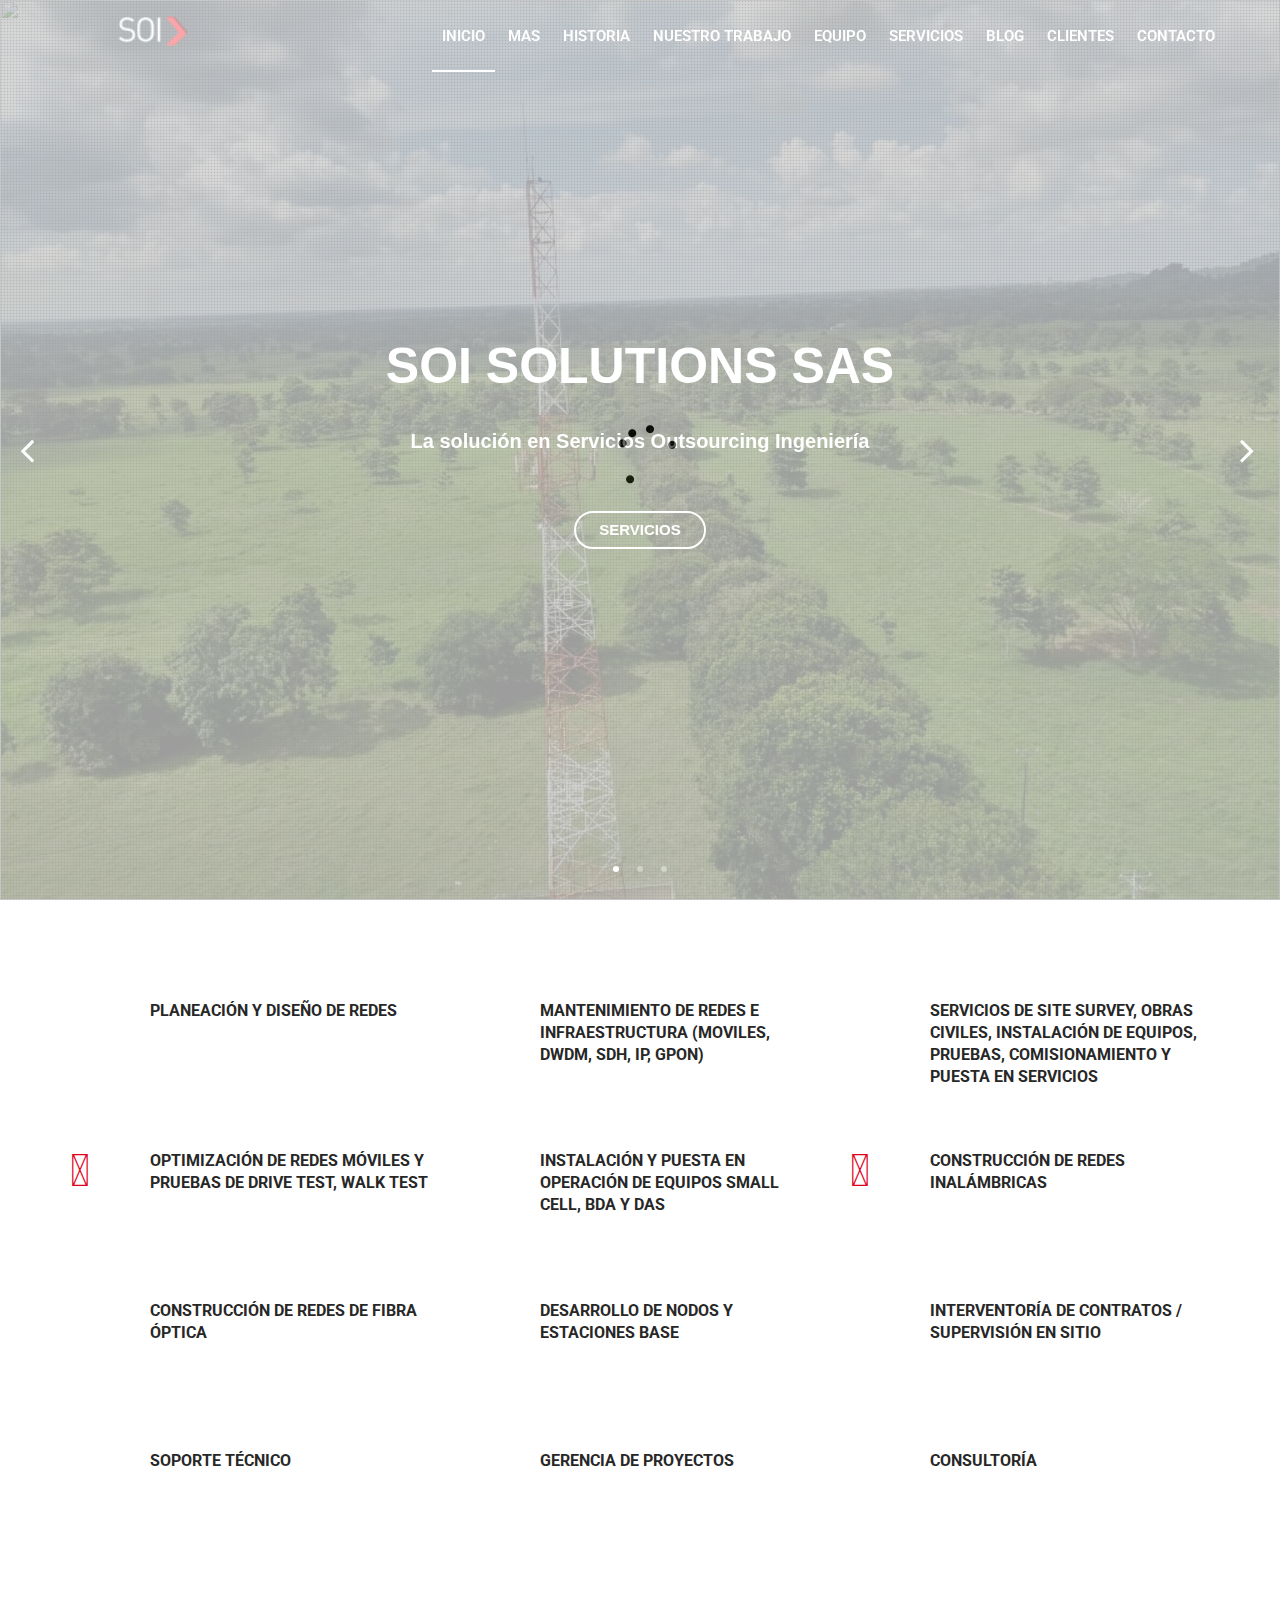
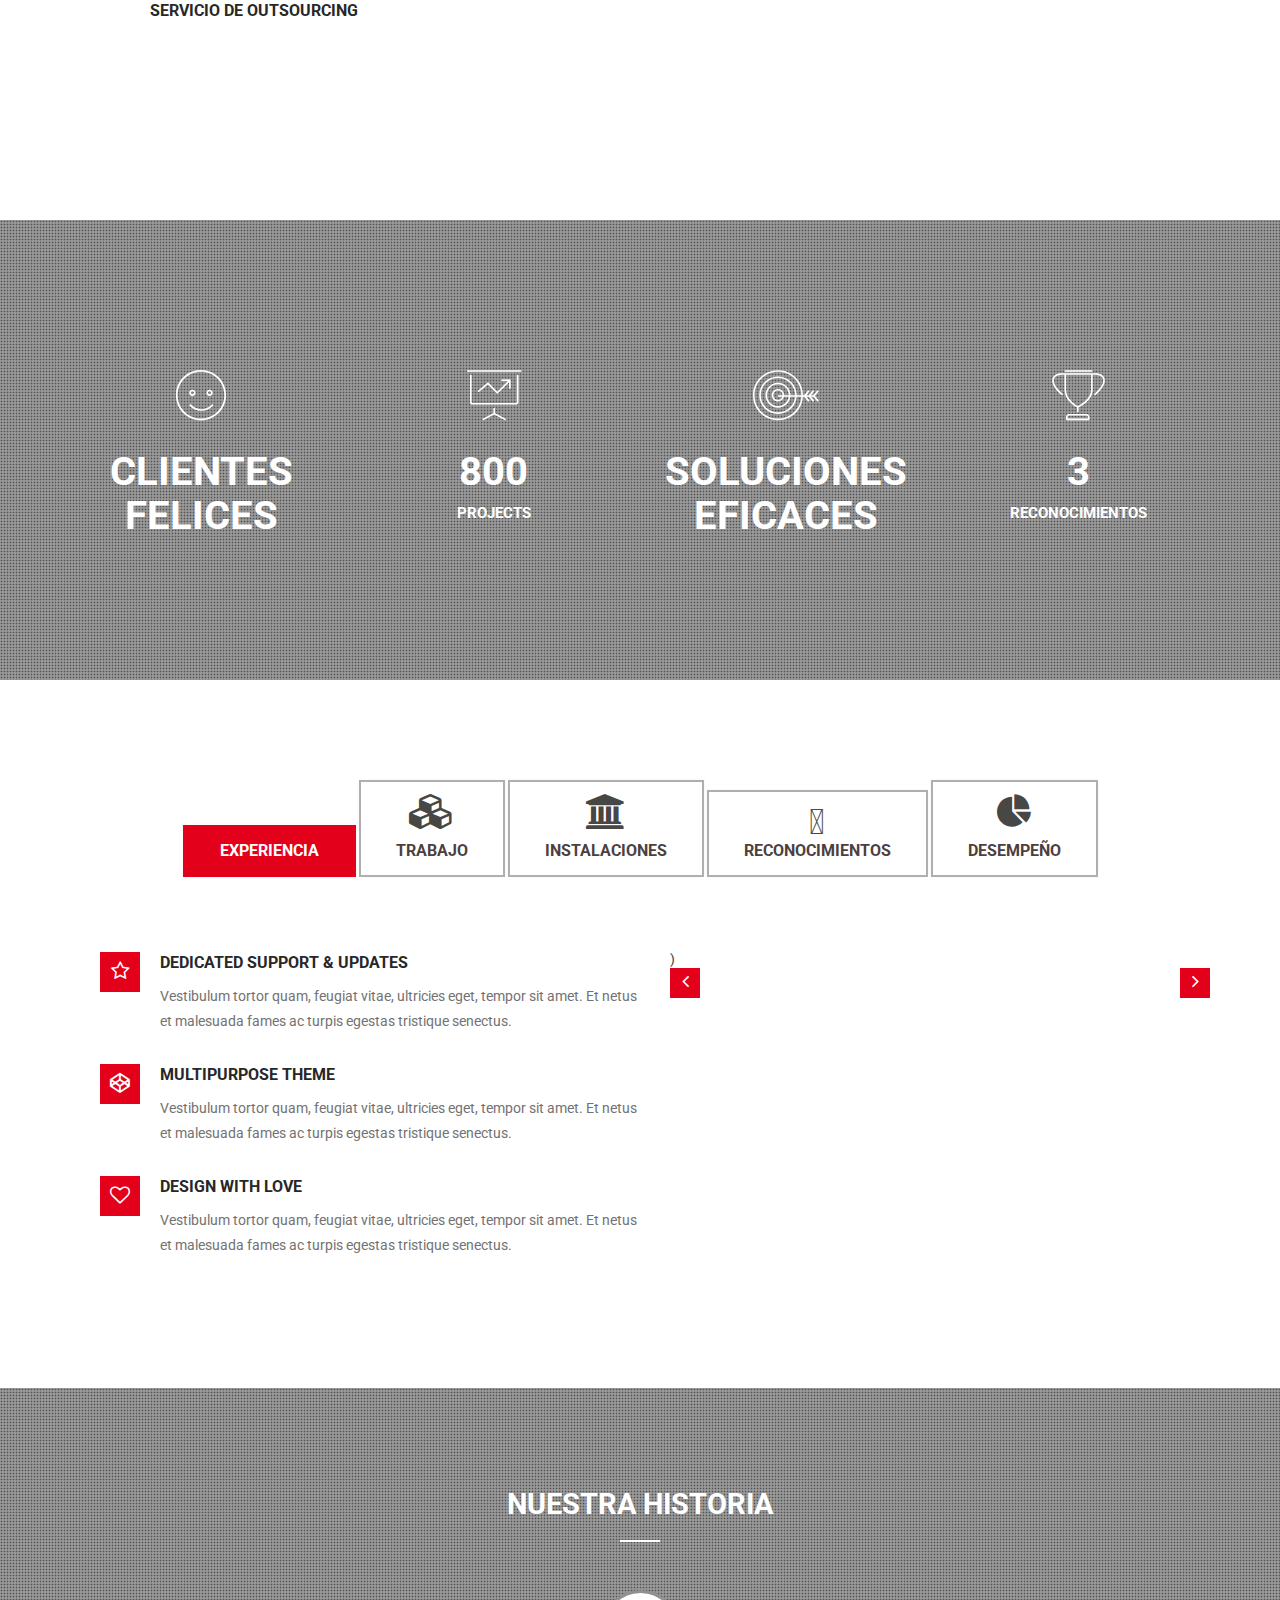
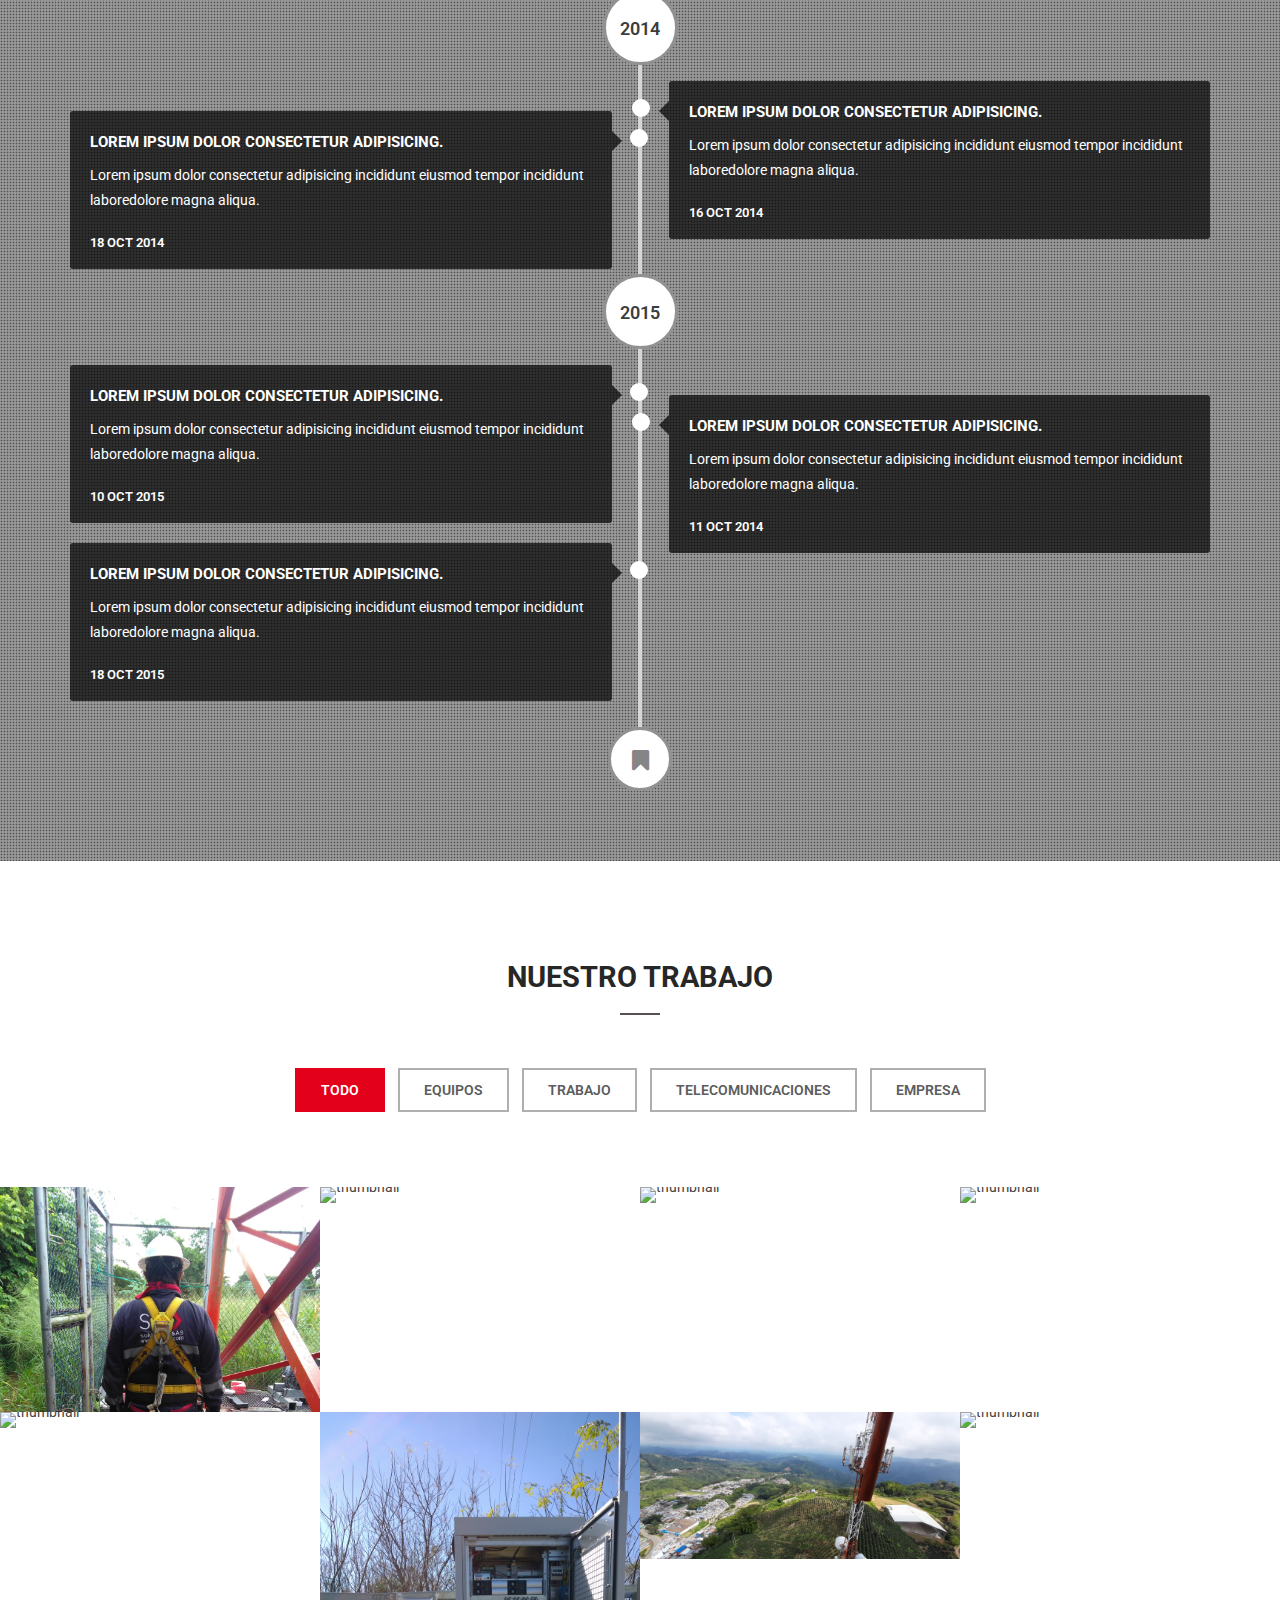
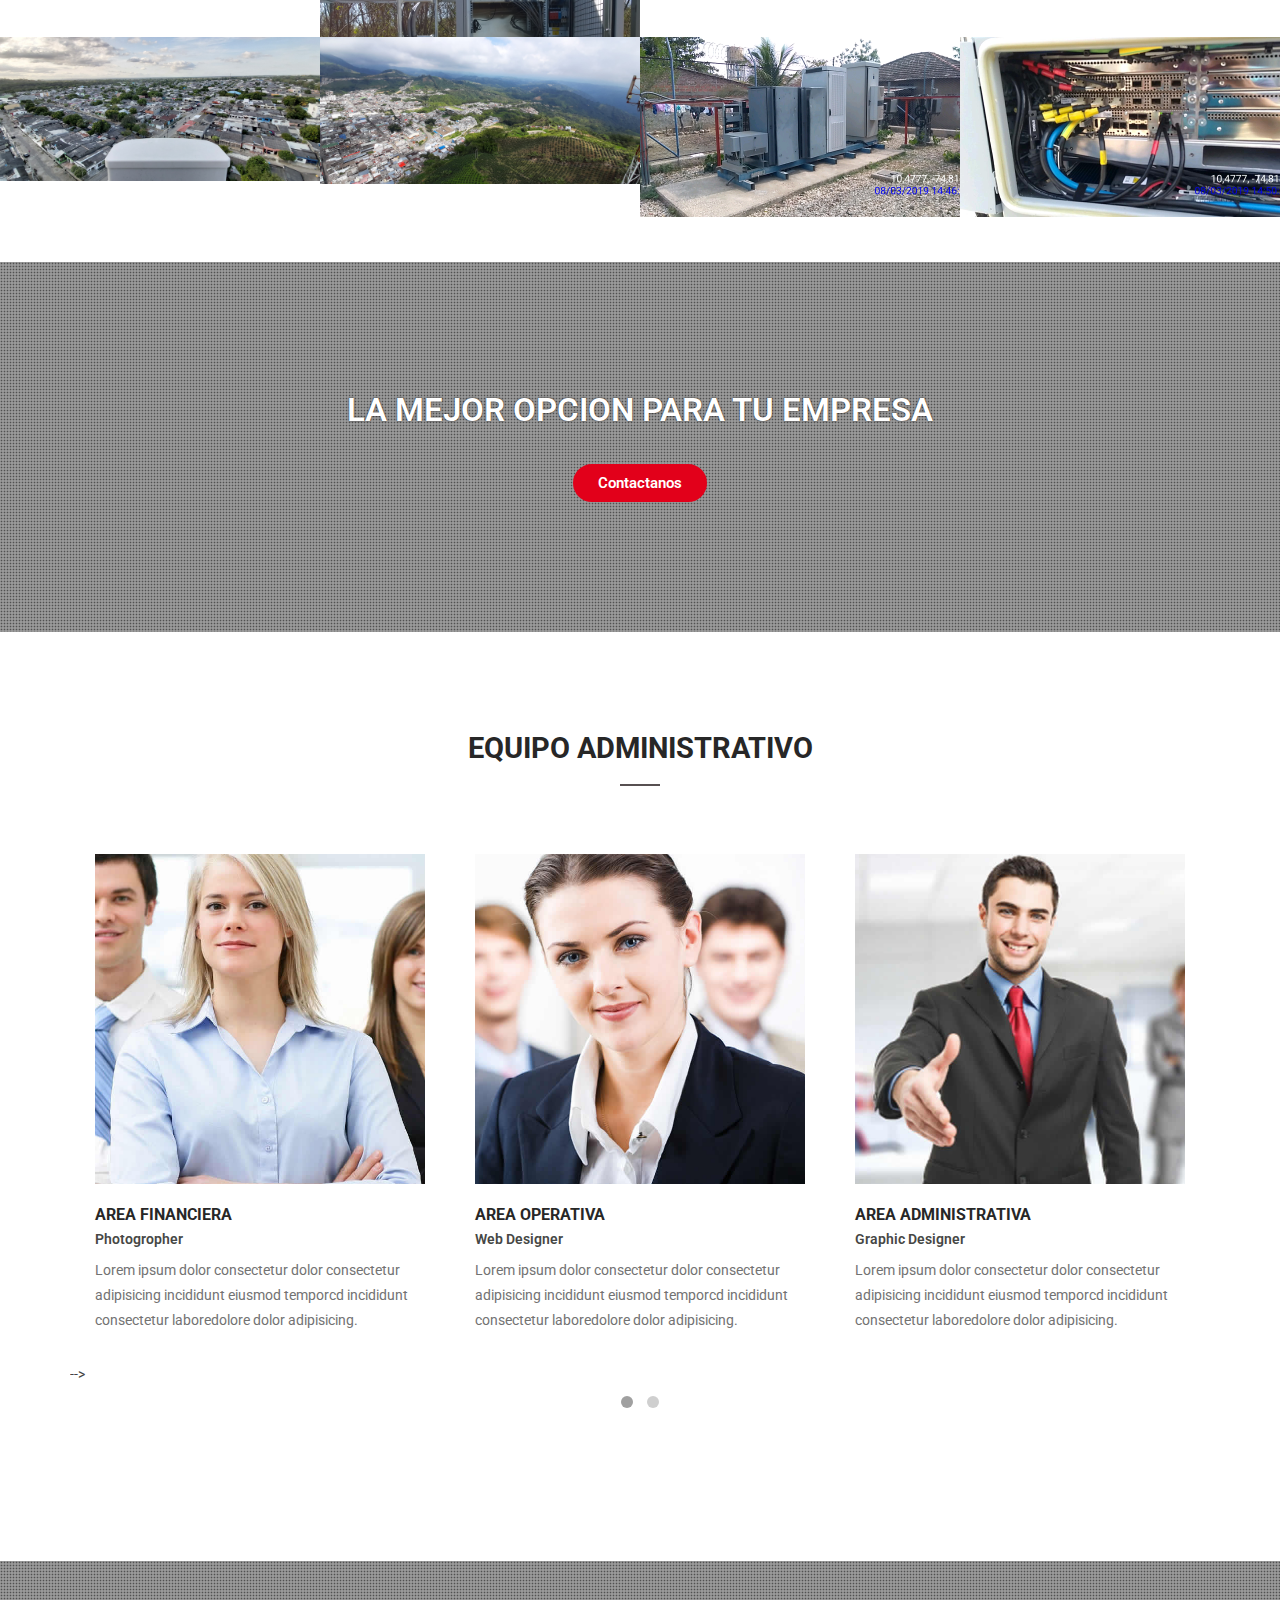
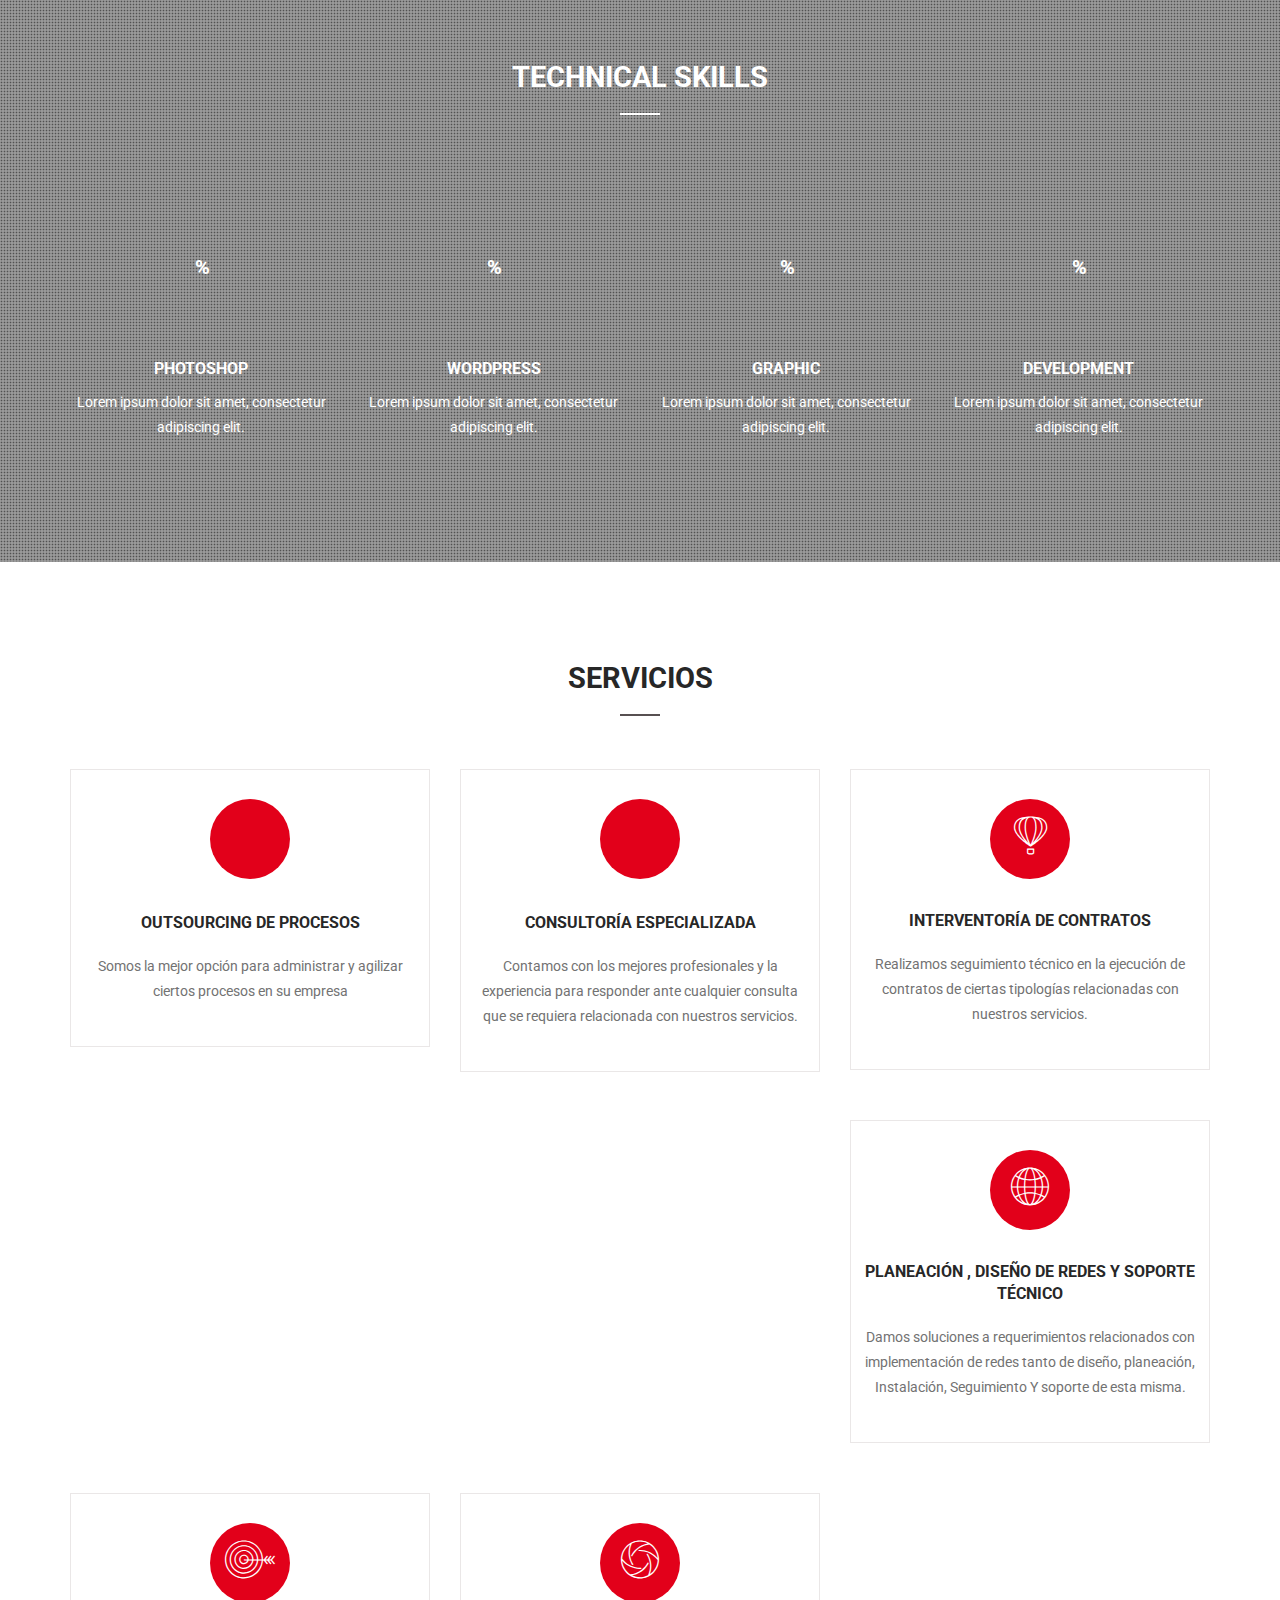
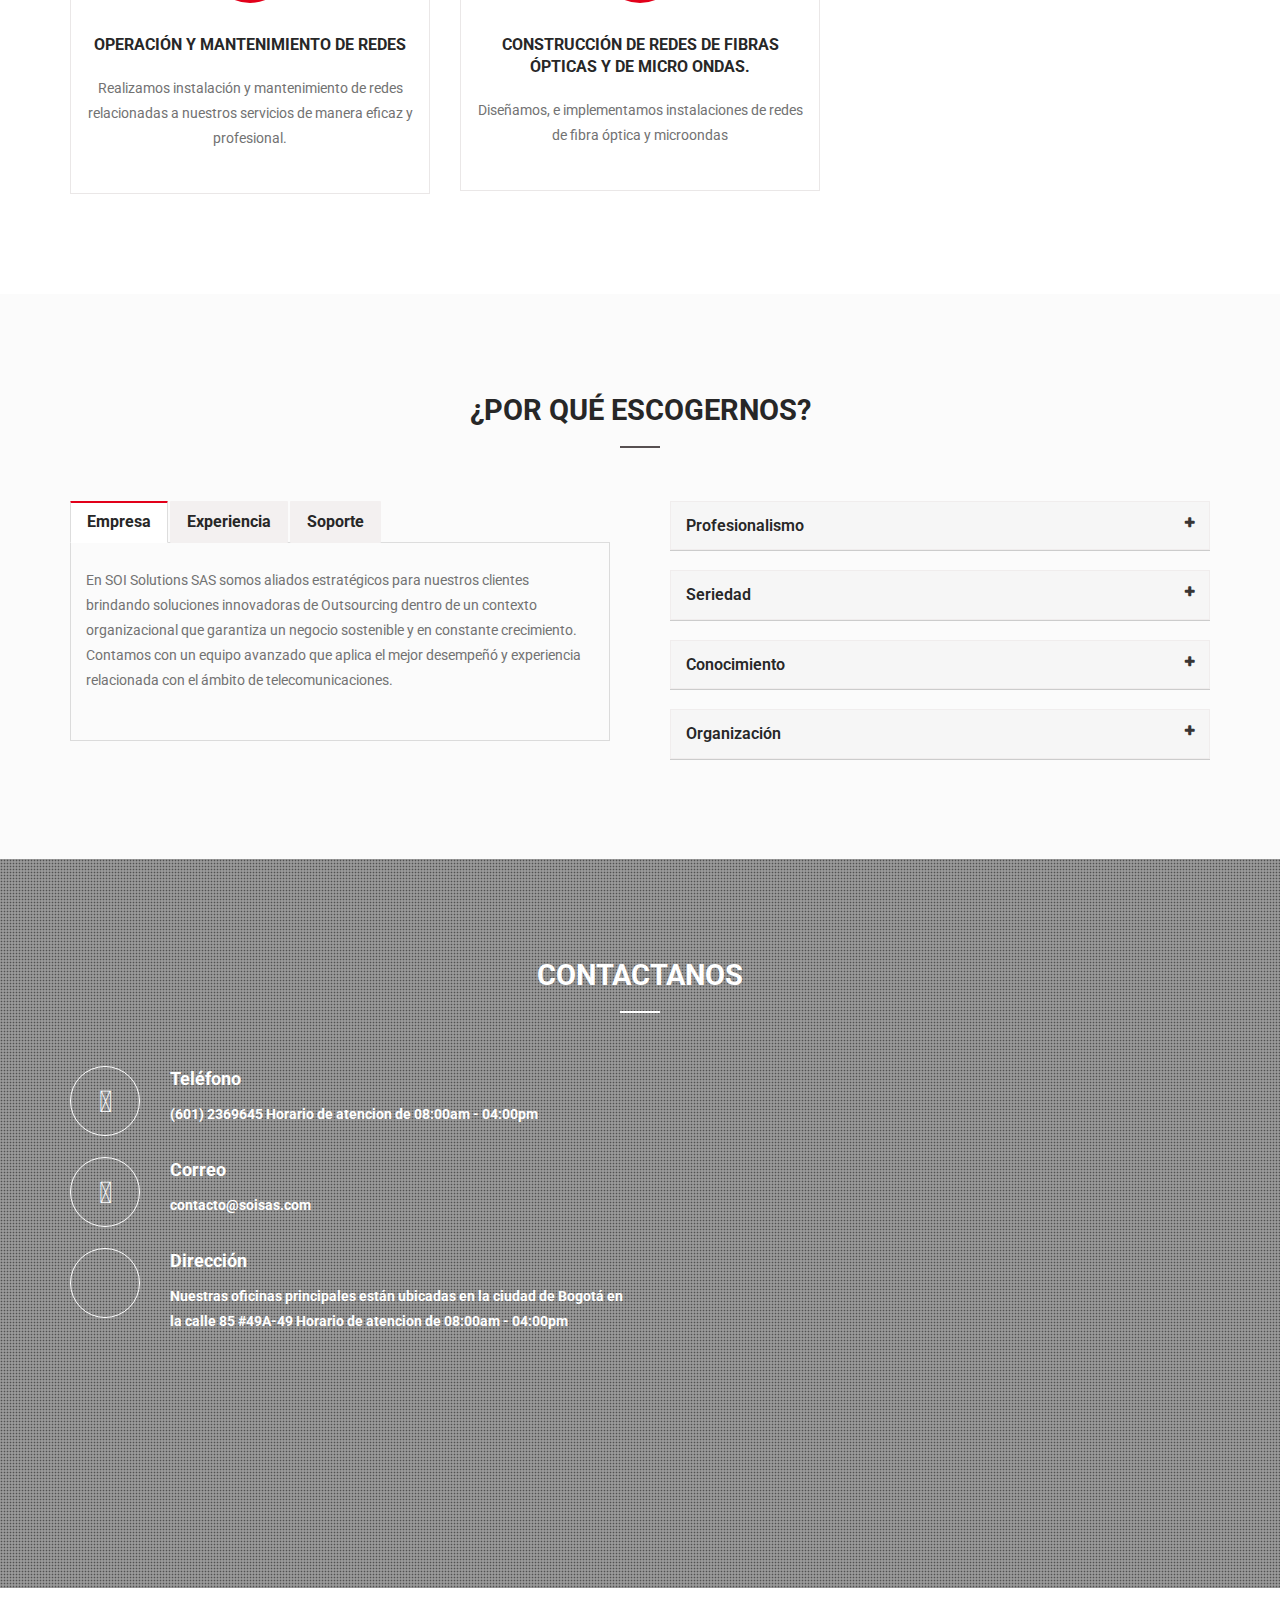
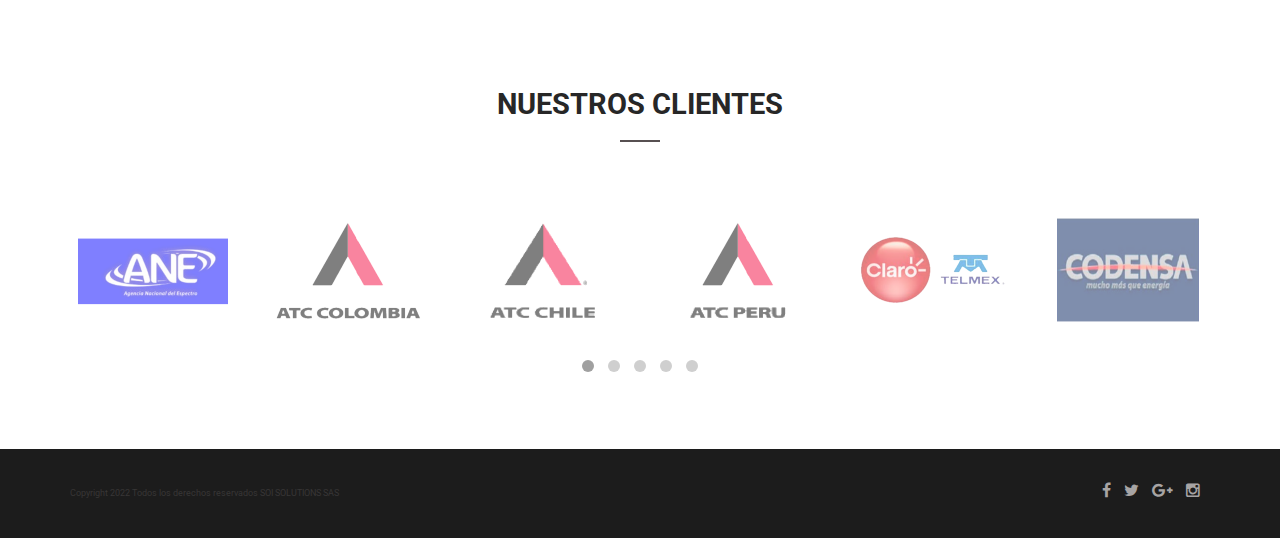
==== commit d83ea92b: "0.007" ====
--- a/website1/index.html
+++ b/website1/index.html
@@ -85,11 +85,8 @@
                     </div>
                     <img src="images/slider/2.jpg" alt="">
                 </li>
-asdfghjaezsDWt8fghyo78iu bnbnyjggasdfghjklpoiuytrewqzxcvbnm,
-
                 <li class="third">
-                    <div class="slider-text-wrapper">ç
-                        ç
+                    <div class="slider-text-wrapper">
                         <div class="container">
                             <div class="big">+28 Clientes</div>
                             <div class="small">Somos la mejor opción para nuestros clientes</div>
@@ -112,6 +109,18 @@
                 <div class="col-md-4">
                     <div class="features-icon-box">
                         <div class="features-icon">
+                            <i class="fa-solid fa-code-pull-request"></i>
+                        </div>
+                        <div class="features-info">
+                            <h4>Planeación y diseño de redes</h4>
+                            <p></p>
+                        </div>
+                    </div>
+                </div>
+                <!-- Features Icon-->
+                <div class="col-md-4">
+                    <div class="features-icon-box">
+                        <div class="features-icon">
                             <i class="fa-solid fa-screwdriver-wrench"></i>
                         </div>
                         <div class="features-info">
@@ -254,18 +263,7 @@
                         </div>
                     </div>
                 </div>
-                <!-- Features Icon-->
-                <div class="col-md-4">
-                    <div class="features-icon-box">
-                        <div class="features-icon">
-                            <i class="fa-solid fa-code-pull-request"></i>
-                        </div>
-                        <div class="features-info">
-                            <h4>Planeación y diseño de redes</h4>
-                            <p></p>
-                        </div>
-                    </div>
-                </div>
+                
             </div> <!-- /.row-->
         </div> <!-- /.container-->
     </section>
@@ -281,8 +279,8 @@
                 <!-- Start Item-->
                 <div class="col-md-3 col-sm-6 facts-box margin-bottom-30">
                     <span><i class="icon-happy"></i></span>
-                    <h3>+20 clientes felices</h3>
-                    <span>Happy Clients</span>
+                    <h3>clientes felices</h3>
+                    <span></span>
                 </div>
                 <!-- End Item-->
 
@@ -297,16 +295,16 @@
                 <!-- Start Item-->
                 <div class="col-md-3 col-sm-6 facts-box margin-bottom-30">
                     <span><i class="icon-target"></i></span>
-                    <h3>1232</h3>
-                    <span>Lines of Code</span>
+                    <h3>Soluciones eficaces </h3>
+                    <span></span>
                 </div>
                 <!-- End Item-->
 
                 <!-- Start Item-->
                 <div class="col-md-3 col-sm-6 facts-box margin-bottom-30">
                     <span><i class="icon-trophy"></i></span>
-                    <h3>300</h3>
-                    <span>Awards Won</span>
+                    <h3>3</h3>
+                    <span>Reconocimientos</span>
                 </div>
                 <!-- End Item-->
 
@@ -325,8 +323,8 @@
                         <ul class="nav">
                             <li class="active">
                                 <a aria-expanded="true" href="#tab-content-1" data-toggle="tab">
-                                    <i class="fa fa-desktop"></i>
-                                    <h4>Responsive</h4>
+                                    <i class="fa-solid fa-chart-line"></i>
+                                    <h4>EXPERIENCIA</h4>
                                 </a>
                                 <div class="tab-arrow">
                                 </div>
@@ -335,7 +333,7 @@
                             <li>
                                 <a aria-expanded="true" href="#tab-content-2" data-toggle="tab">
                                     <i class="fa fa-cubes"></i>
-                                    <h4>Flexible</h4>
+                                    <h4>Trabajo</h4>
                                 </a>
                                 <div class="tab-arrow">
                                 </div>
@@ -344,7 +342,7 @@
                             <li>
                                 <a aria-expanded="true" href="#tab-content-3" data-toggle="tab">
                                     <i class="fa fa-institution"></i>
-                                    <h4>Support</h4>
+                                    <h4>Instalaciones</h4>
                                 </a>
                                 <div class="tab-arrow">
                                 </div>
@@ -352,8 +350,8 @@
 
                             <li>
                                 <a aria-expanded="true" href="#tab-content-4" data-toggle="tab">
-                                    <i class="fa fa-pagelines"></i>
-                                    <h4>Clean Design</h4>
+                                    <i class="fa-solid fa-trophy"></i>
+                                    <h4>Reconocimientos</h4>
                                 </a>
                                 <div class="tab-arrow">
                                 </div>
@@ -362,7 +360,7 @@
                             <li>
                                 <a aria-expanded="true" href="#tab-content-5" data-toggle="tab">
                                     <i class="fa fa-pie-chart"></i>
-                                    <h4>Easy to Use</h4>
+                                    <h4>desempeño</h4>
                                 </a>
                                 <div class="tab-arrow">
                                 </div>
@@ -1332,11 +1330,10 @@
                 <!--Services Item-->
                 <div class="col-md-4">
                     <div class="services-box">
-                        <div class="services-icon"> <i class="icon-basket"></i> </div>
+                        <div class="services-icon"> <i class="fa-regular fa-people-carry-box"></i></div>
                         <div class="services-desc">
-                            <h4>Development</h4>
-                            <p>Lorem ipsum dolor consectetur dolor consectetur adipisicing incididunt eiusmod tempor
-                                incididunt laboredolore adipisicing. </p>
+                            <h4>Outsourcing de Procesos</h4>
+                            <p>Somos la mejor opción para administrar y agilizar ciertos procesos en su empresa</p>
                         </div>
                     </div>
                 </div>
@@ -1345,11 +1342,10 @@
                 <!--Services Item-->
                 <div class="col-md-4">
                     <div class="services-box">
-                        <div class="services-icon"> <i class="icon-shield"></i> </div>
+                        <div class="services-icon"> <i class="fa-thin fa-headset"></i> </div>
                         <div class="services-desc">
-                            <h4>Web Design</h4>
-                            <p>Lorem ipsum dolor consectetur dolor consectetur adipisicing incididunt eiusmod tempor
-                                incididunt laboredolore adipisicing. </p>
+                            <h4>Consultoría especializada </h4>
+                            <p>Contamos con los mejores profesionales y la experiencia para responder ante cualquier consulta que se requiera relacionada con nuestros servicios. </p>
                         </div>
                     </div>
                 </div>
@@ -1360,9 +1356,8 @@
                     <div class="services-box">
                         <div class="services-icon"> <i class="icon-hotairballoon"></i> </div>
                         <div class="services-desc">
-                            <h4>SEO</h4>
-                            <p>Lorem ipsum dolor consectetur dolor consectetur adipisicing incididunt eiusmod tempor
-                                incididunt laboredolore adipisicing. </p>
+                            <h4>Interventoría de Contratos</h4>
+                            <p>Realizamos seguimiento técnico en  la ejecución de contratos de ciertas tipologías relacionadas con nuestros servicios.</p>
                         </div>
                     </div>
                 </div>
@@ -1373,9 +1368,8 @@
                     <div class="services-box">
                         <div class="services-icon"> <i class="icon-global"></i> </div>
                         <div class="services-desc">
-                            <h4>Graphic Design</h4>
-                            <p>Lorem ipsum dolor consectetur dolor consectetur adipisicing incididunt eiusmod tempor
-                                incididunt laboredolore adipisicing. </p>
+                            <h4>Planeación , diseño de redes y soporte Técnico</h4>
+                            <p>Damos soluciones a requerimientos relacionados con implementación de redes tanto de diseño, planeación, Instalación, Seguimiento Y soporte de esta misma.</p>
                         </div>
                     </div>
                 </div>
@@ -1386,9 +1380,8 @@
                     <div class="services-box">
                         <div class="services-icon"> <i class="icon-target"></i> </div>
                         <div class="services-desc">
-                            <h4>Content Writing</h4>
-                            <p>Lorem ipsum dolor consectetur dolor consectetur adipisicing incididunt eiusmod tempor
-                                incididunt laboredolore adipisicing. </p>
+                            <h4>Operación y Mantenimiento de redes</h4>
+                            <p>Realizamos instalación y mantenimiento de redes relacionadas a nuestros servicios de manera eficaz y profesional. </p>
                         </div>
                     </div>
                 </div>
@@ -1399,9 +1392,8 @@
                     <div class="services-box">
                         <div class="services-icon"> <i class="icon-aperture"></i> </div>
                         <div class="services-desc">
-                            <h4>HTML Basic</h4>
-                            <p>Lorem ipsum dolor consectetur dolor consectetur adipisicing incididunt eiusmod tempor
-                                incididunt laboredolore adipisicing. </p>
+                            <h4>Construcción de redes de Fibras ópticas y de Micro ondas.</h4>
+                            <p>Diseñamos, e implementamos instalaciones de redes de fibra óptica y microondas</p>
                         </div>
                     </div>
                 </div>
@@ -1428,8 +1420,8 @@
                 <div class="col-md-6">
                     <div class="tabs tabs-main">
                         <ul class="nav nav-tabs">
-                            <li class="active"><a href="#one" data-toggle="tab">Experiencia</a></li>
-                            <li><a href="#two" data-toggle="tab">Compañía</a></li>
+                            <li class="active"><a href="#one" data-toggle="tab">Empresa</a></li>
+                            <li><a href="#two" data-toggle="tab">Experiencia</a></li>
                             <li><a href="#three" data-toggle="tab">Soporte</a></li>
                         </ul>
                         <div class="tab-content">
@@ -1437,12 +1429,7 @@
                             <!--Start Tab Item #1 -->
                             <div class="tab-pane in active" id="one">
                                 <p>
-                                    Lorem ipsum dolor consectetur adipisicing incididunt eiusmod tempor incididunt
-                                    laboredolore magna aliqua. Lorem ipsum dolor consectetur adipisicing incididunt
-                                    eiusmod tempor incididunt laboredolore magna aliqua. Lorem ipsum dolor consectetur
-                                    adipisicing incididunt eiusmod tempor incididunt laboredolore magna aliqua. Lorem
-                                    ipsum dolor consectetur adipisicing incididunt eiusmod tempor incididunt
-                                    laboredolore magna aliqua.
+                                    En SOI Solutions SAS somos aliados estratégicos para nuestros clientes brindando soluciones innovadoras de Outsourcing dentro de un contexto organizacional que garantiza un negocio sostenible y en constante crecimiento. Contamos con un equipo avanzado que aplica el mejor desempeñó y experiencia relacionada con el ámbito de telecomunicaciones.
                                 </p>
                             </div>
                             <!-- End Tab -->
@@ -1450,10 +1437,8 @@
                             <!--Start Tab Item #2 -->
                             <div class="tab-pane" id="two">
                                 <p>
-                                    Lorem ipsum dolor consectetur adipisicing incididunt eiusmod tempor incididunt
-                                    laboredolore magna aliqua. Lorem ipsum dolor consectetur adipisicing incididunt
-                                    eiusmod tempor incididunt laboredolore magna aliqua. Lorem ipsum dolor consectetur
-                                    adipisicing incididunt eiusmod tempor incididunt laboredolore magna aliqua.
+                                    Somos una empresa colombiana  creada por profesionales en el sector de telecomunicaciones, creada el 16 de junio de año 2010 por los ingenieros Alberto Oliveros, Francisco Delgado, Gustavo Villa y la empresa CNV CONSTRUCTORES SA 
+Contamos con más de 10 años de experiencia en el sector outsourcing y de telecomunicaciones con más de 50 clientes entre ellos Claro, ATC, Nokia, Transmilenio, MinTic entre otras grandes empresas, y con más de 50 proyectos que hemos realizado de manera satisfactoria y profesional.
                                 </p>
                             </div>
                             <!-- End Tab -->
@@ -1461,9 +1446,7 @@
                             <!--Start Tab Item #3 -->
                             <div class="tab-pane" id="three">
                                 <p>
-                                    Lorem ipsum dolor consectetur adipisicing incididunt eiusmod tempor incididunt
-                                    laboredolore magna aliqua. Lorem ipsum dolor consectetur adipisicing incididunt
-                                    eiusmod tempor incididunt laboredolore magna aliqua.
+                                    Contamos con los mejores profesionales para dar solución a sus requerimientos de manera profesional y seria, dar acompañamiento y soporte para cualquier proyecto que se requiera y presentar soluciones para cualquier problema que ocurra.
                                 </p>
                             </div>
                             <!-- End Tab -->
@@ -1481,14 +1464,12 @@
                             <div class="panel-heading collapsed" data-toggle="collapse" data-parent="#accordion"
                                 data-target="#collapseOne">
                                 <h6 class="panel-title accordion-toggle">
-                                    Photography
+                                    Profesionalismo
                                 </h6>
                             </div>
                             <div id="collapseOne" class="panel-collapse collapse">
                                 <div class="panel-body">
-                                    <p>Lorem ipsum dolor sit amet, consectetur adipiscing elit. Proin non blandit nibh.
-                                        Sed eget tortor tincidunt, auctor sem eget, mollis nisi. Pellentesque ipsum
-                                        erat, facilisis ut venenatis eu, sodales vel dolor fusce diam ornare.
+                                    <p>En SOI Solutions SAS contamos con personal experto y la suficiente experiencia profesional para cualquier Circunstancia que se requiera.
                                     </p>
 
                                 </div>
@@ -1500,14 +1481,12 @@
                             <div class="panel-heading collapsed" data-toggle="collapse" data-parent="#accordion"
                                 data-target="#collapseTwo">
                                 <h6 class="panel-title accordion-toggle">
-                                    Web Designing
+                                    Seriedad
                                 </h6>
                             </div>
                             <div id="collapseTwo" class="panel-collapse collapse">
                                 <div class="panel-body">
-                                    <p>Lorem ipsum dolor sit amet, consectetur adipiscing elit. Proin non blandit nibh.
-                                        Sed eget tortor tincidunt, auctor sem eget, mollis nisi. Pellentesque ipsum
-                                        erat, facilisis ut venenatis eu, sodales vel dolor fusce diam ornare.
+                                    <p>En SOI Solutions SAS contamos con personal experto y la suficiente experiencia profesional para cualquier Circunstancia que se requiera.
                                     </p>
                                 </div>
                             </div>
@@ -1518,14 +1497,12 @@
                             <div class="panel-heading collapsed" data-toggle="collapse" data-parent="#accordion"
                                 data-target="#collapseThree">
                                 <h6 class="panel-title accordion-toggle">
-                                    Web Development
+                                    Conocimiento
                                 </h6>
                             </div>
                             <div id="collapseThree" class="panel-collapse collapse">
                                 <div class="panel-body">
-                                    <p>Lorem ipsum dolor sit amet, consectetur adipiscing elit. Proin non blandit nibh.
-                                        Sed eget tortor tincidunt, auctor sem eget, mollis nisi. Pellentesque ipsum
-                                        erat, facilisis ut venenatis eu, sodales vel dolor fusce diam ornare.
+                                    <p>En SOI Solutions SAS nos comprometemos firmemente a contratar personal capacitado y con la experiencia y conocimientos requeridos para las funciones que se requieran, fuera de que la empresa cuenta con más de 10 años de experiencia manejando cada tipo de situaciones de manera efectiva y oportuna.
                                     </p>
 
                                 </div>
@@ -1537,14 +1514,12 @@
                             <div class="panel-heading collapsed" data-toggle="collapse" data-parent="#accordion"
                                 data-target="#collapseFour">
                                 <h6 class="panel-title accordion-toggle">
-                                    Responsive Design
+                                    Organización
                                 </h6>
                             </div>
                             <div id="collapseFour" class="panel-collapse collapse">
                                 <div class="panel-body">
-                                    <p>Lorem ipsum dolor sit amet, consectetur adipiscing elit. Proin non blandit nibh.
-                                        Sed eget tortor tincidunt, auctor sem eget, mollis nisi. Pellentesque ipsum
-                                        erat, facilisis ut venenatis eu, sodales vel dolor fusce diam ornare.
+                                    <p>En SOI Solutions SAS nos esforzamos cada día por mejorar la organización interna de la empresa, con una metodología de organización de trabajo eficaz y con auditorias concurrentes para asegurar que se cumplan con estas mismas.
                                     </p>
                                 </div>
                             </div>
@@ -1757,248 +1732,232 @@
 
                 <div class="clients-carousel">
 
-                    <!-- Clients Logo Item-->
-                    <div class="item">
-                        <a href="#">
+                    <!-- Clients Logo Item ANE-->
+                    <div class="item">
+                        <a href="https://www.ane.gov.co/SitePages/inicio.aspx" target="blank">
                             <figure>
                                 <img src="images/clients-logo/client1.png" alt="" />
                             </figure>
                         </a>
                     </div>
 
-                    <!-- Clients Logo Item-->
-                    <div class="item">
-                        <a href="#">
+                    <!-- Clients Logo Item ATC COLOMBIA -->
+                    <div class="item">
+                        <a href="https://atcsitios.com.co/es/index.html" target="blank">
                             <figure>
                                 <img src="images/clients-logo/client2.png" alt="" />
                             </figure>
                         </a>
                     </div>
 
-                    <!-- Clients Logo Item-->
-                    <div class="item">
-                        <a href="#">
+                    <!-- Clients Logo Item ATC CHILE -->
+                    <div class="item">
+                        <a href="https://americantower.cl/es/index.html" target="blank">
                             <figure>
                                 <img src="images/clients-logo/client3.png" alt="" />
                             </figure>
                         </a>
                     </div>
 
-                    <!-- Clients Logo Item-->
-                    <div class="item">
-                        <a href="#">
+                    <!-- Clients Logo Item ATC PERU -->
+                    <div class="item">
+                        <a href="https://americantower.pe/es/index.html" target="blank">
                             <figure>
                                 <img src="images/clients-logo/client4.png" alt="" />
                             </figure>
                         </a>
                     </div>
 
-                    <!-- Clients Logo Item-->
-                    <div class="item">
-                        <a href="#">
+                    <!-- Clients Logo Item CLARO -->
+                    <div class="item">
+                        <a href="https://www.claro.com.co/negocios/" target="blank">
                             <figure>
                                 <img src="images/clients-logo/client5.png" alt="" />
                             </figure>
                         </a>
                     </div>
 
-                    <!-- Clients Logo Item-->
-                    <div class="item">
-                        <a href="#">
+                    <!-- Clients Logo Item CODENSA -->
+                    <div class="item">
+                        <a href="https://www.enel.com.co/es.html" target="blank">
                             <figure>
                                 <img src="images/clients-logo/client6.png" alt="" />
                             </figure>
                         </a>
                     </div>
-                    <!-- Clients Logo Item-->
-                    <div class="item">
-                        <a href="#">
+                    <!-- Clients Logo Item EMCALI -->
+                    <div class="item">
+                        <a href="https://www.emcali.com.co/" target="blank">
                             <figure>
                                 <img src="images/clients-logo/client7.png" alt="" />
                             </figure>
                         </a>
                     </div>
-                    <!-- Clients Logo Item-->
-                    <div class="item">
-                        <a href="#">
+                    <!-- Clients Logo Item ETB -->
+                    <div class="item">
+                        <a href="https://etb.com/" target="blank">
                             <figure>
                                 <img src="images/clients-logo/client8.png" alt="" />
                             </figure>
                         </a>
                     </div>
-                    <!-- Clients Logo Item-->
-                    <div class="item">
-                        <a href="#">
+                    <!-- Clients Logo Item HUAWEI -->
+                    <div class="item">
+                        <a href="https://consumer.huawei.com/co/" target="blank">
                             <figure>
                                 <img src="images/clients-logo/client9.png" alt="" />
                             </figure>
                         </a>
                     </div>
-                    <!-- Clients Logo Item-->
-                    <div class="item">
-                        <a href="#">
+                    <!-- Clients Logo Item INTERNEXA -->
+                    <div class="item">
+                        <a href="https://www.internexa.com/" target="blank">
                             <figure>
                                 <img src="images/clients-logo/client10.png" alt="" />
                             </figure>
                         </a>
                     </div>
-                    <!-- Clients Logo Item-->
-                    <div class="item">
-                        <a href="#">
+                    <!-- Clients Logo Item MINTIC -->
+                    <div class="item">
+                        <a href="https://www.mintic.gov.co/portal/inicio/" target="blank">
                             <figure>
                                 <img src="images/clients-logo/client11.png" alt="" />
                             </figure>
                         </a>
                     </div>
-                    <!-- Clients Logo Item-->
-                    <div class="item">
-                        <a href="#">
+                    <!-- Clients Logo Item ACATEL LUCET -->
+                    <div class="item">
+                        <a href="https://www.al-enterprise.com/" target="blank">
                             <figure>
                                 <img src="images/clients-logo/client12.png" alt="" />
                             </figure>
                         </a>
                     </div>
-                    <!-- Clients Logo Item-->
-                    <div class="item">
-                        <a href="#">
+                    <!-- Clients Logo Item TIGO -->
+                    <div class="item">
+                        <a href="https://www.tigo.com.co/" target="blank">
                             <figure>
                                 <img src="images/clients-logo/client13.png" alt="" />
                             </figure>
                         </a>
                     </div>
-                    <!-- Clients Logo Item-->
-                    <div class="item">
-                        <a href="#">
+                    <!-- Clients Logo Item ZTE -->
+                    <div class="item">
+                        <a href="https://www.zte.com.cn/global/" target="blank">
                             <figure>
                                 <img src="images/clients-logo/client14.png" alt="" />
                             </figure>
                         </a>
                     </div>
-                    <!-- Clients Logo Item-->
-                    <div class="item">
-                        <a href="#">
+                    <!-- Clients Logo Item ECONOCABLE -->
+                    <div class="item">
+                        <a href="https://www.econocable.com/" target="blank">
                             <figure>
                                 <img src="images/clients-logo/client15.png" alt="" />
                             </figure>
                         </a>
                     </div>
-                    <!-- Clients Logo Item-->
-                    <div class="item">
-                        <a href="#">
+                    <!-- Clients Logo Item CICSA -->
+                    <div class="item">
+                        <a href="https://www.carso.com.mx/" target="blank">
                             <figure>
                                 <img src="images/clients-logo/client16.png" alt="" />
                             </figure>
                         </a>
                     </div>
-                    <!-- Clients Logo Item-->
-                    <div class="item">
-                        <a href="#">
+                    <!-- Clients Logo Item COMWARE -->
+                    <div class="item">
+                        <a href="https://www.comware.com.co/" target="blank">
                             <figure>
                                 <img src="images/clients-logo/client17.png" alt="" />
                             </figure>
                         </a>
                     </div>
-                    <!-- Clients Logo Item-->
-                    <div class="item">
-                        <a href="#">
+                    <!-- Clients Logo Item EMGESA -->
+                    <div class="item">
+                        <a href="https://www.enel.com.co/es/empresas/enel-emgesa.html" target="blank">
                             <figure>
                                 <img src="images/clients-logo/client18.png" alt="" />
                             </figure>
                         </a>
                     </div>
-                    <!-- Clients Logo Item-->
-                    <div class="item">
-                        <a href="#">
+                    <!-- Clients Logo Item GEMALTO -->
+                    <div class="item">
+                        <a href="https://www.thalesgroup.com/en/markets/digital-identity-and-security" target="blank">
                             <figure>
                                 <img src="images/clients-logo/client19.png" alt="" />
                             </figure>
                         </a>
                     </div>
-                    <!-- Clients Logo Item-->
-                    <div class="item">
-                        <a href="#">
+                    <!-- Clients Logo Item GILAT -->
+                    <div class="item">
+                        <a href="https://www.gilat.com/" target="blank">
                             <figure>
                                 <img src="images/clients-logo/client20.png" alt="" />
                             </figure>
                         </a>
                     </div>
-                    <!-- Clients Logo Item-->
-                    <div class="item">
-                        <a href="#">
+                    <!-- Clients Logo Item ITELCA -->
+                    <div class="item">
+                        <a href="https://www.itelca.com.co/" target="blank">
                             <figure>
                                 <img src="images/clients-logo/client21.png" alt="" />
                             </figure>
                         </a>
                     </div>
-                    <!-- Clients Logo Item-->
-                    <div class="item">
-                        <a href="#">
+                    <!-- Clients Logo Item lazus -->
+                    <div class="item">
+                        <a href="https://www.linkedin.com/in/lazus-s-a-s-6886638b/?originalSubdomain=co" target="blank">
                             <figure>
                                 <img src="images/clients-logo/client22.png" alt="" />
                             </figure>
                         </a>
                     </div>
-                    <!-- Clients Logo Item-->
-                    <div class="item">
-                        <a href="#">
+                    <!-- Clients Logo Item NEC -->
+                    <div class="item">
+                        <a href="https://co.nec.com/" target="blank">
                             <figure>
                                 <img src="images/clients-logo/client23.png" alt="" />
                             </figure>
                         </a>
                     </div>
-                    <!-- Clients Logo Item-->
-                    <div class="item">
-                        <a href="#">
+                    <!-- Clients Logo Item FIBRA TERRA -->
+                    <div class="item">
+                        <a href="#" target="blank">
                             <figure>
                                 <img src="images/clients-logo/client24.png" alt="" />
                             </figure>
                         </a>
                     </div>
-                    <!-- Clients Logo Item-->
-                    <div class="item">
-                        <a href="#">
+                    <!-- Clients Logo Item PRODUCEL -->
+                    <div class="item">
+                        <a href="http://www.producel.com/" target="blank">
                             <figure>
                                 <img src="images/clients-logo/client25.png" alt="" />
                             </figure>
                         </a>
                     </div>
-                    <!-- Clients Logo Item-->
-                    <div class="item">
-                        <a href="#">
+                    <!-- Clients Logo Item STARHOME -->
+                    <div class="item">
+                        <a href="https://www.tomiaglobal.com/" target="blan">
                             <figure>
                                 <img src="images/clients-logo/client26.png" alt="" />
                             </figure>
                         </a>
                     </div>
-                    <!-- Clients Logo Item-->
-                    <div class="item">
-                        <a href="#">
+                    <!-- Clients Logo Item TRANSMILENIO -->
+                    <div class="item">
+                        <a href="https://www.transmilenio.gov.co/" target="blank">
                             <figure>
                                 <img src="images/clients-logo/client27.png" alt="" />
                             </figure>
                         </a>
                     </div>
-                    <!-- Clients Logo Item-->
-                    <div class="item">
-                        <a href="#">
+                    <!-- Clients Logo Item UFINET -->
+                    <div class="item">
+                        <a href="https://www.ufinet.com/" target="blank">
                             <figure>
                                 <img src="images/clients-logo/client28.png" alt="" />
-                            </figure>
-                        </a>
-                    </div>
-                    <!-- Clients Logo Item-->
-                    <div class="item">
-                        <a href="#">
-                            <figure>
-                                <img src="images/clients-logo/client29.png" alt="" />
-                            </figure>
-                        </a>
-                    </div>
-                    <!-- Clients Logo Item-->
-                    <div class="item">
-                        <a href="#">
-                            <figure>
-                                <img src="images/clients-logo/client30.png" alt="" />
                             </figure>
                         </a>
                     </div>
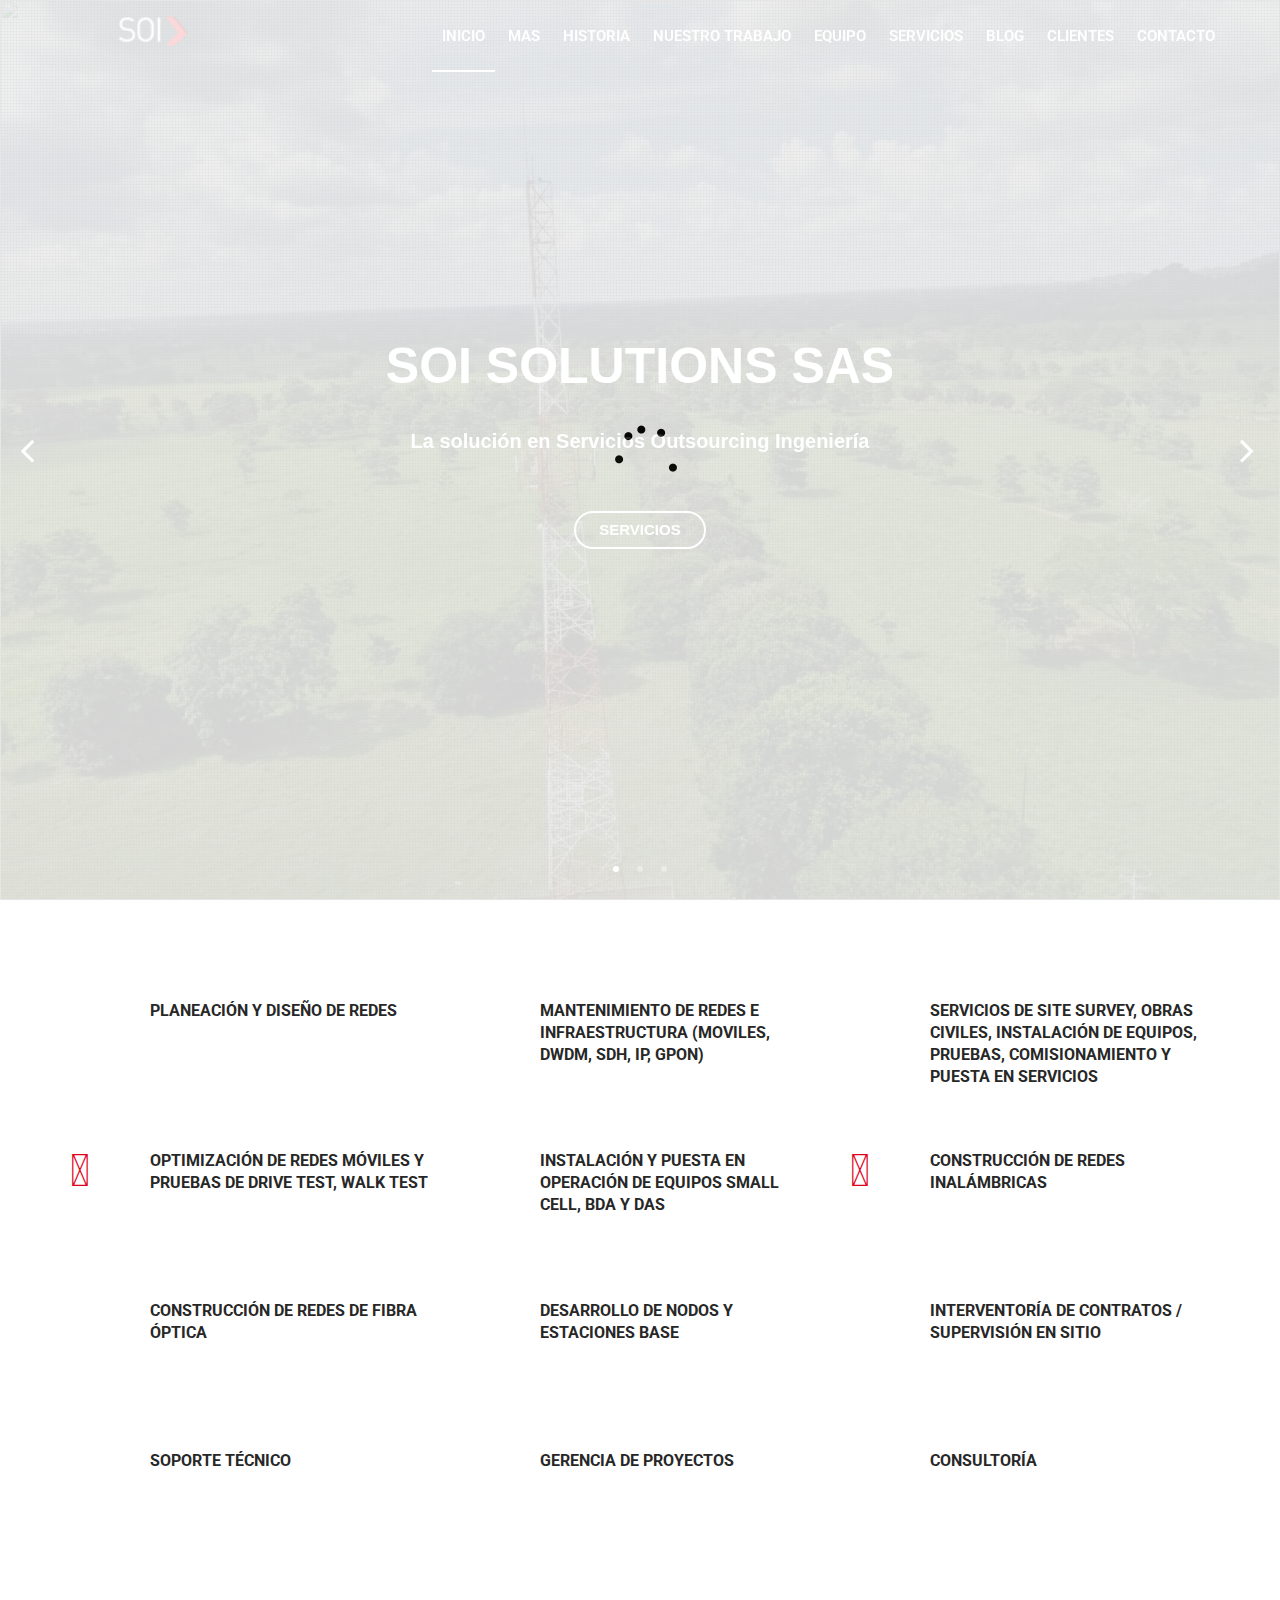
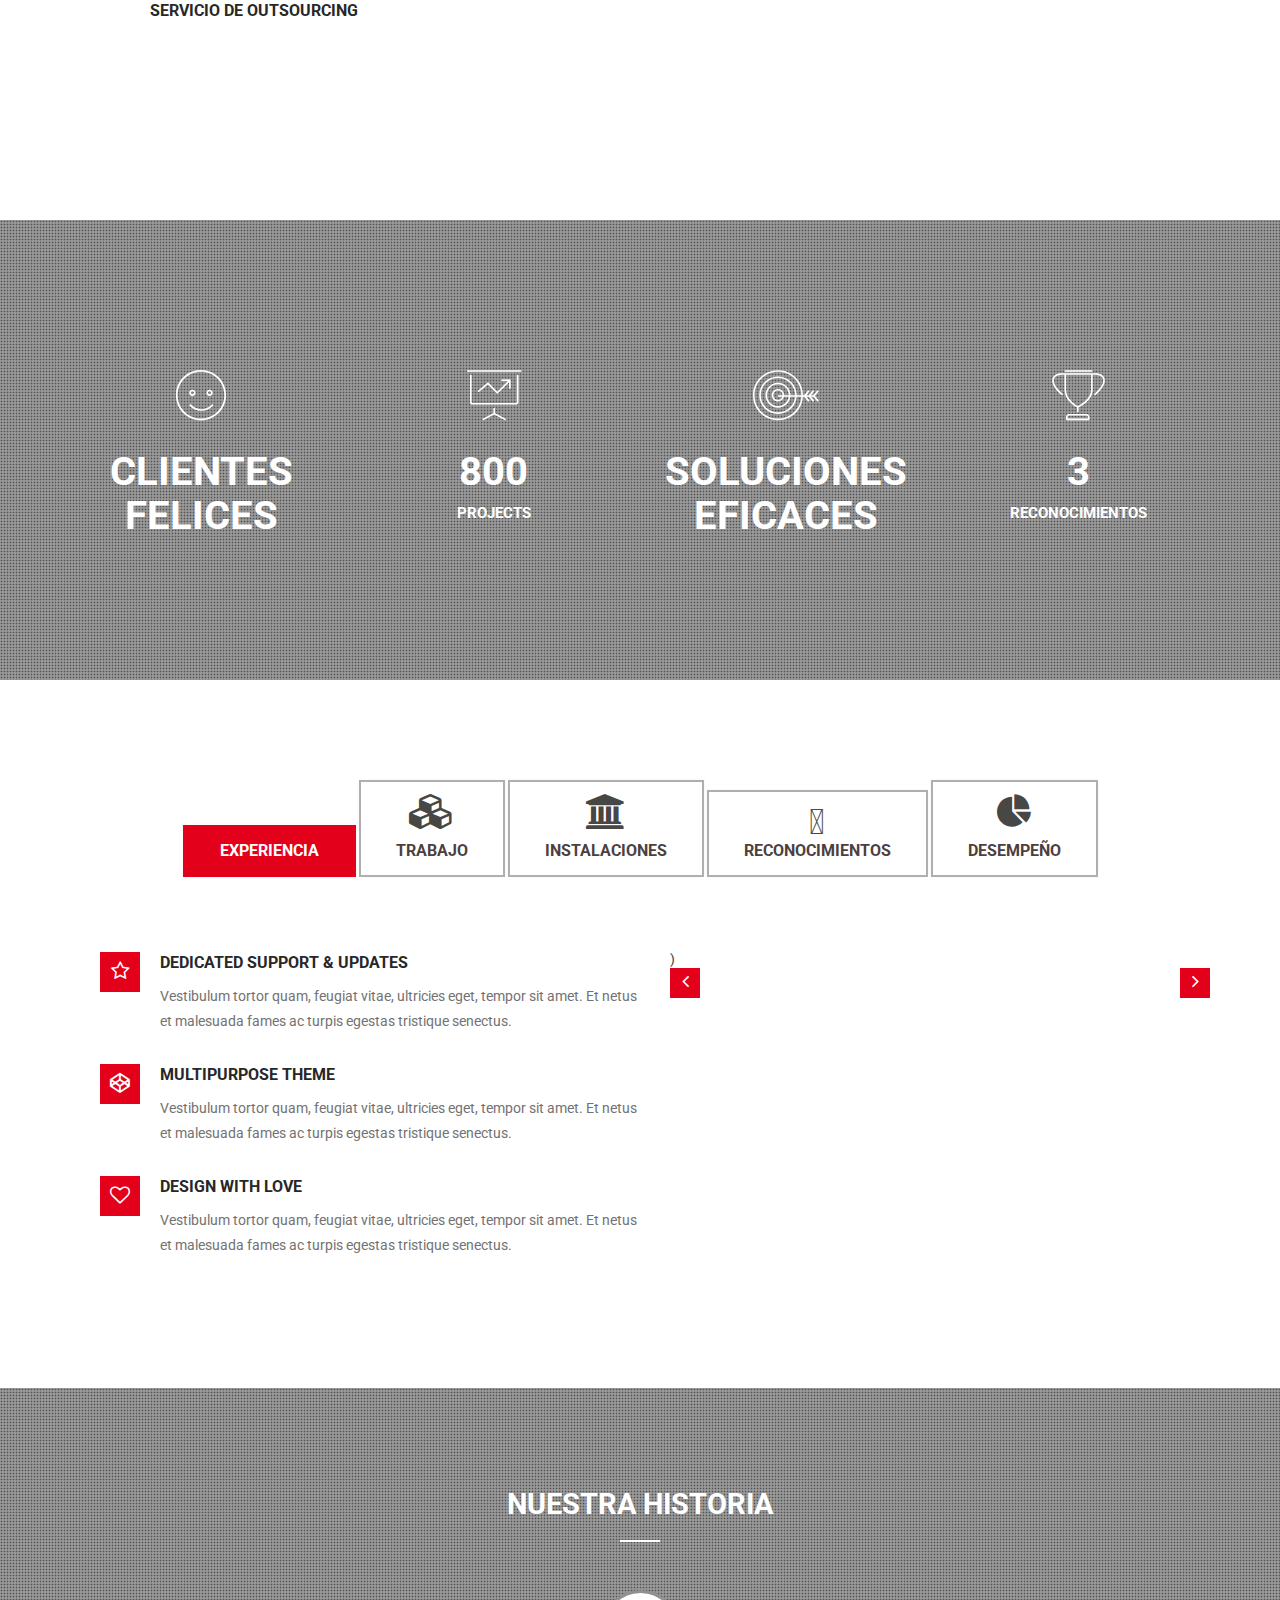
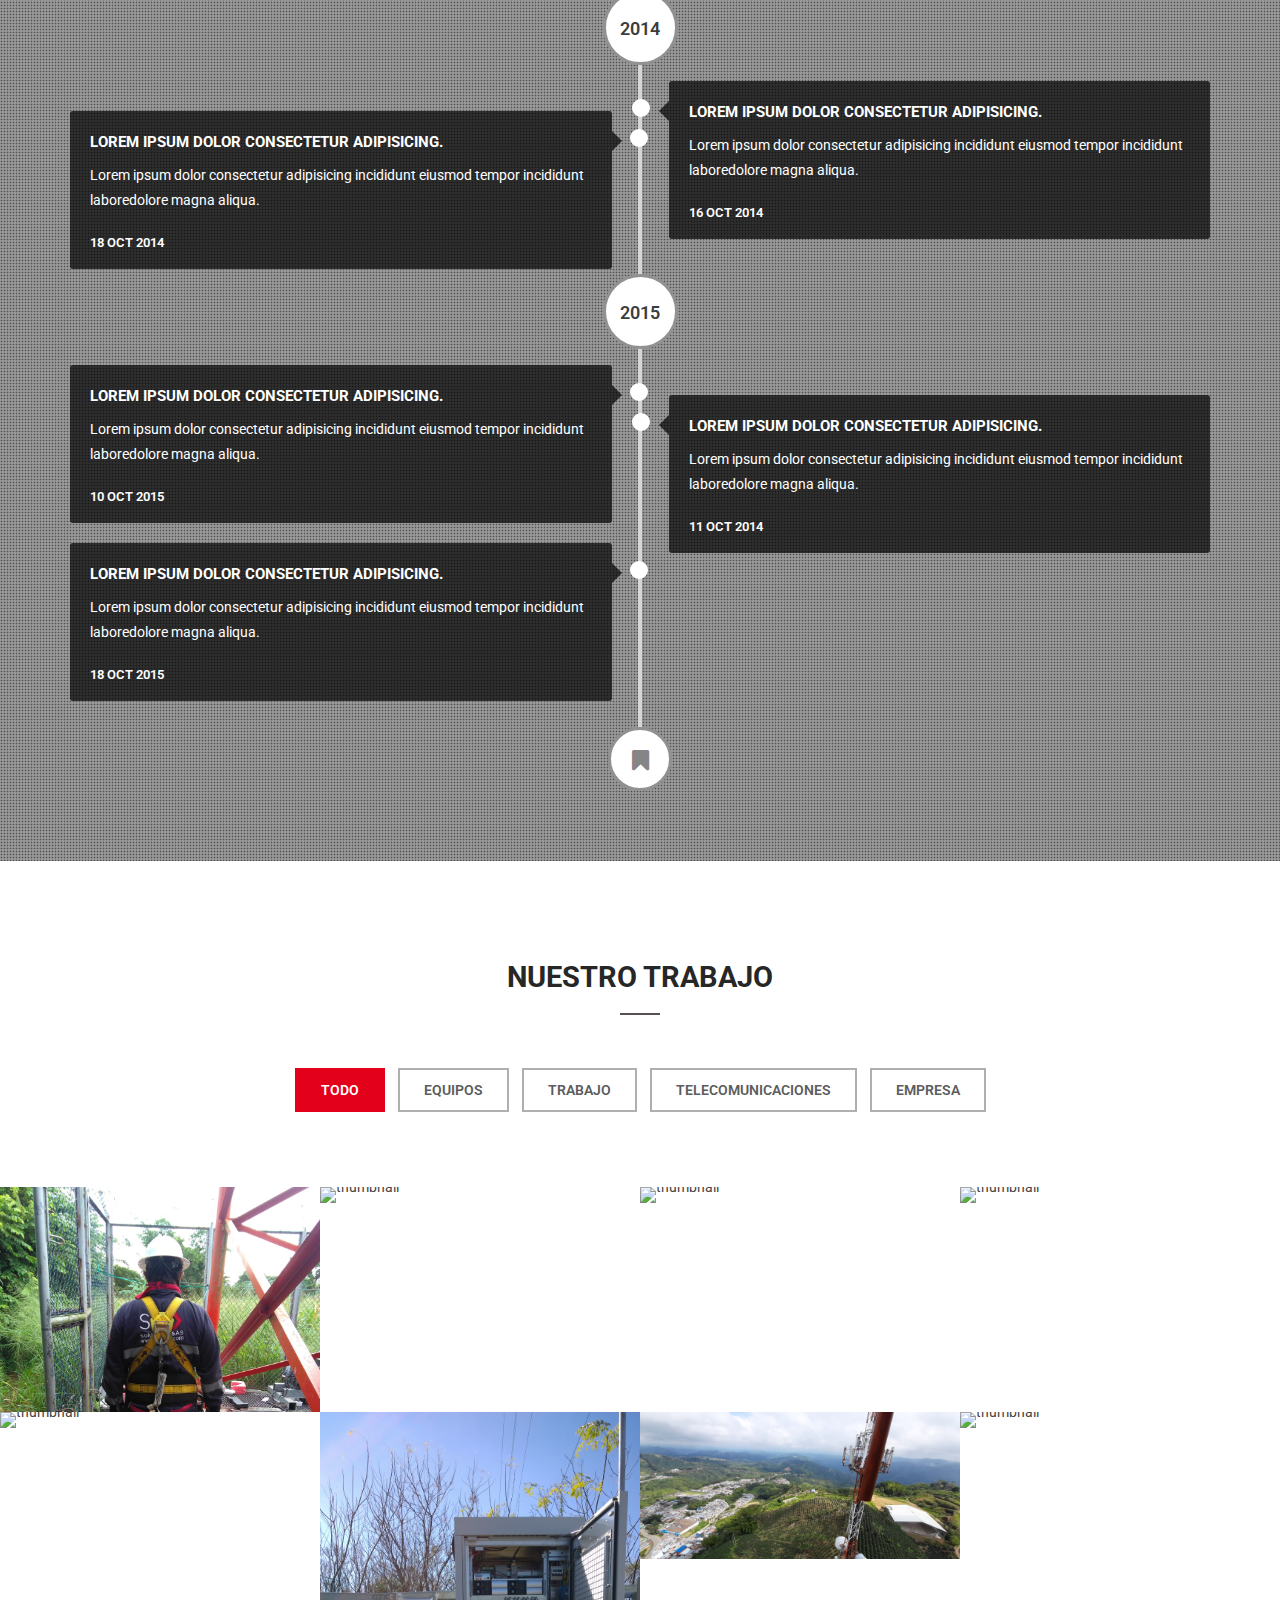
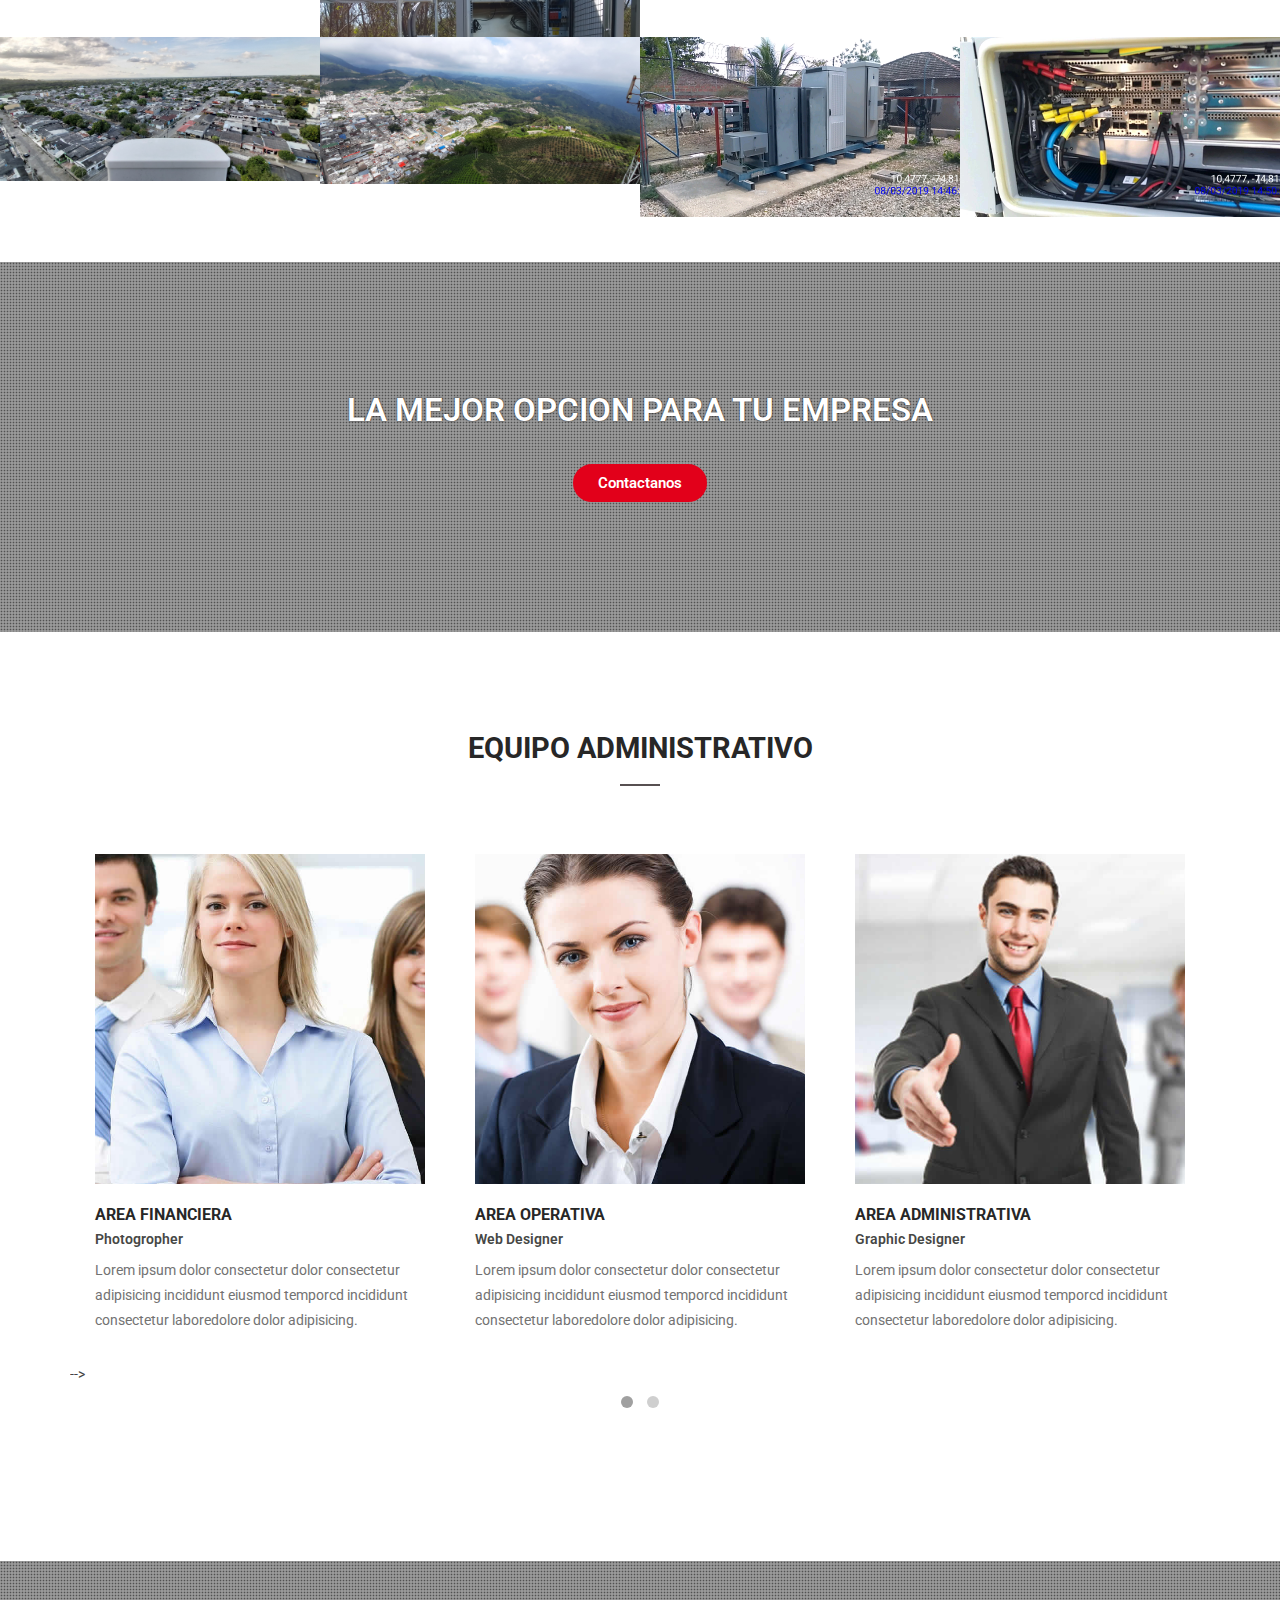
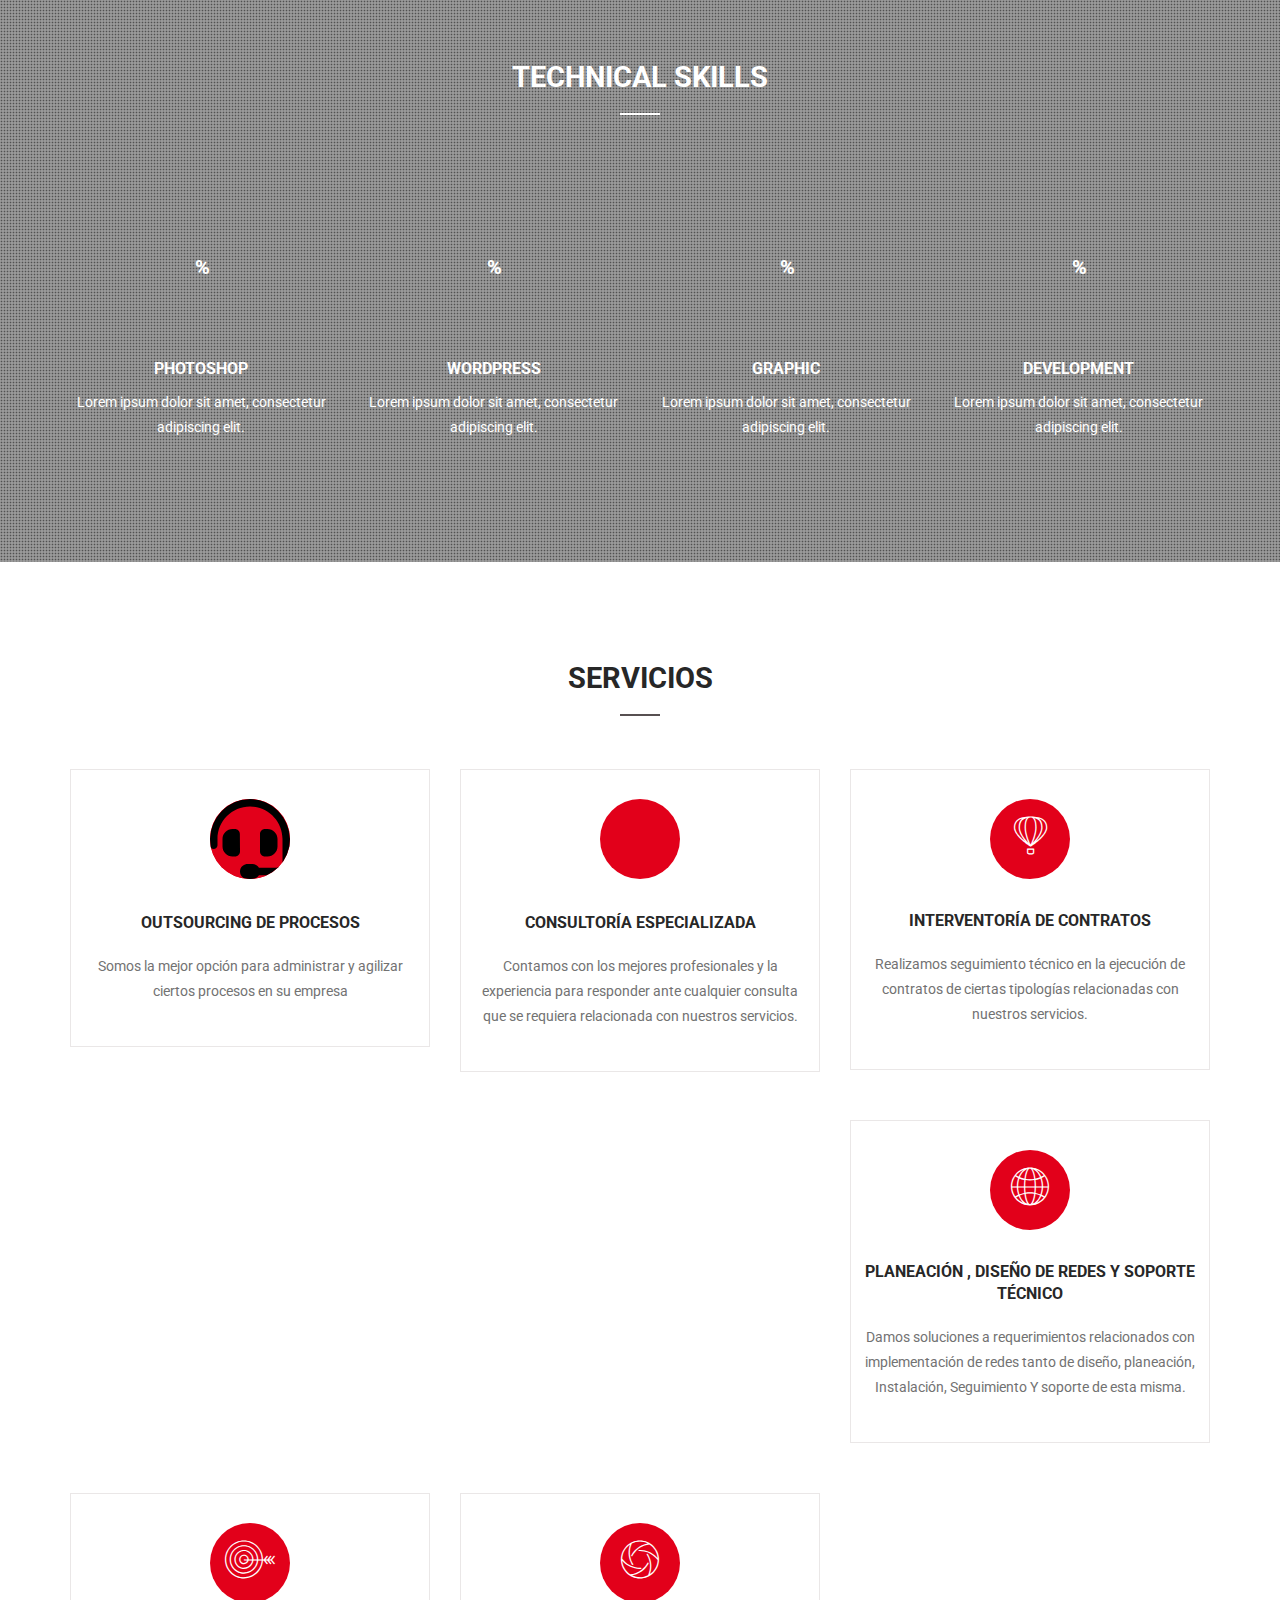
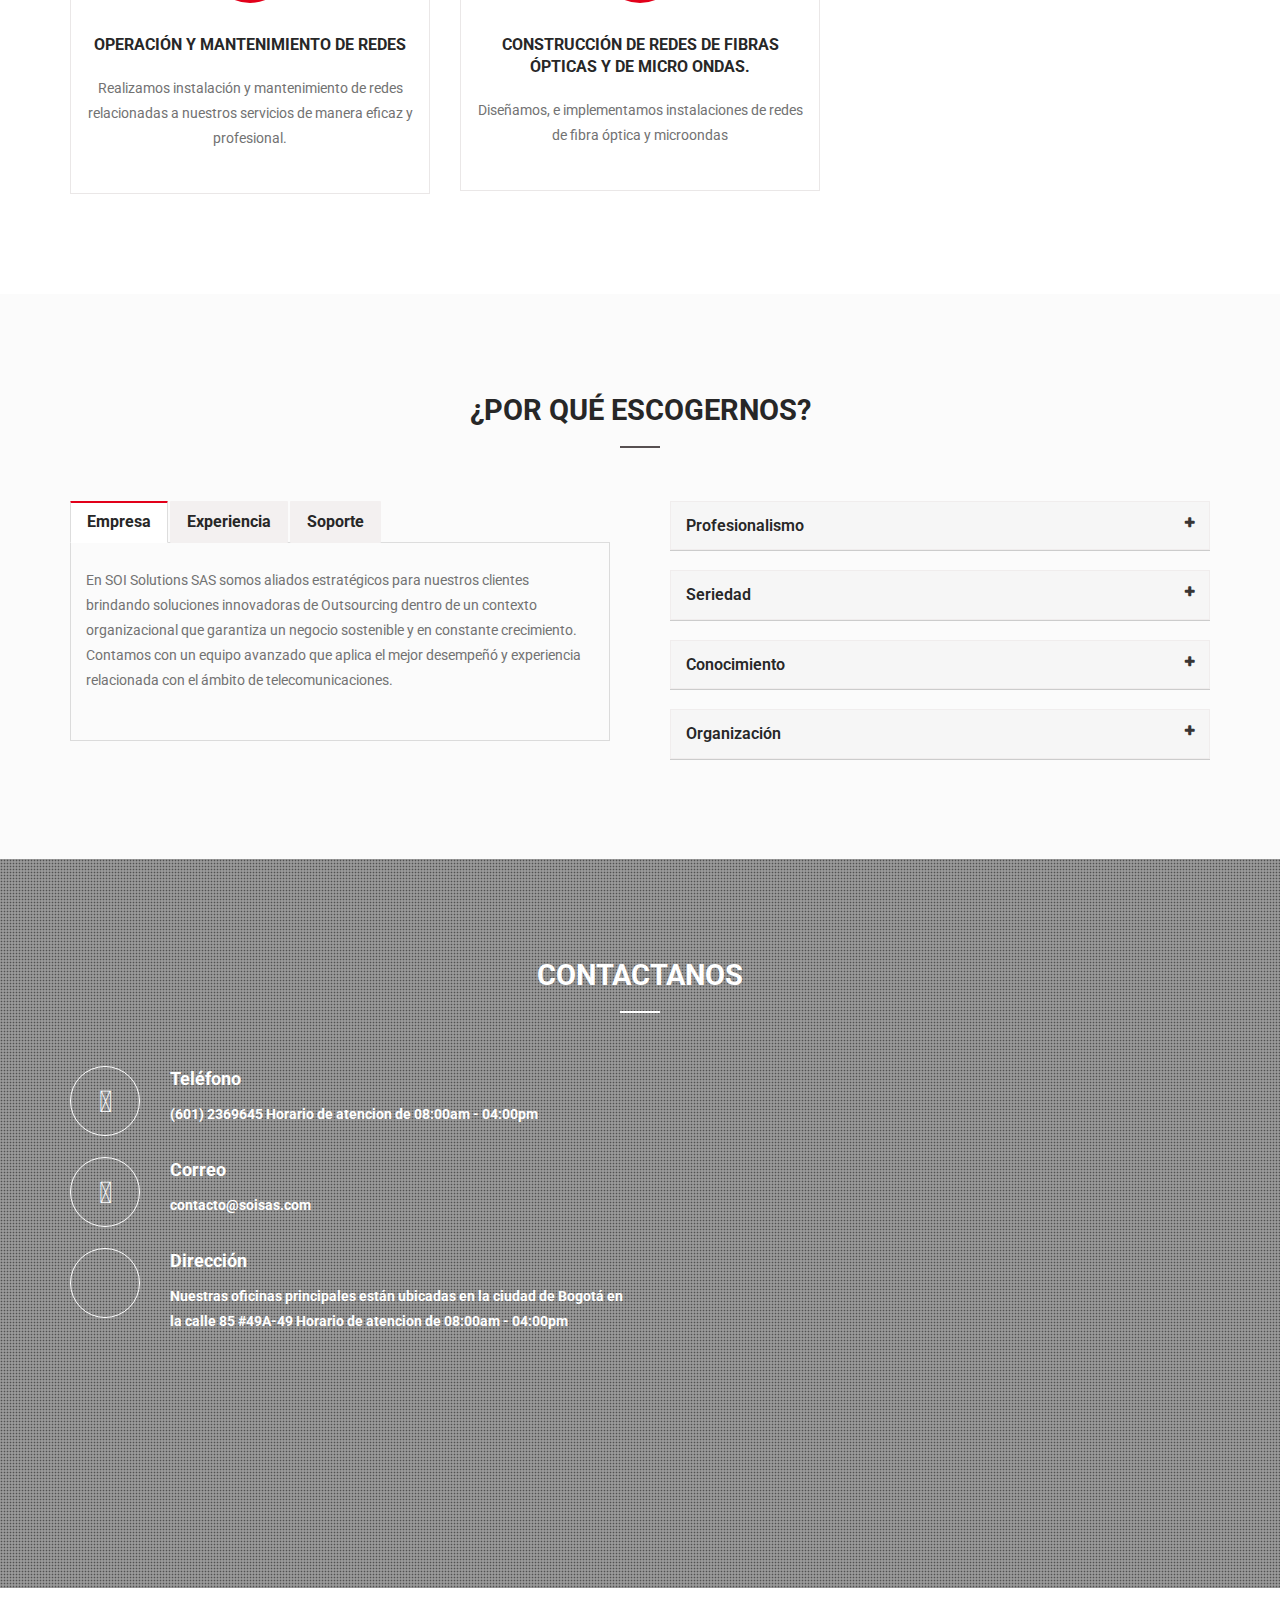
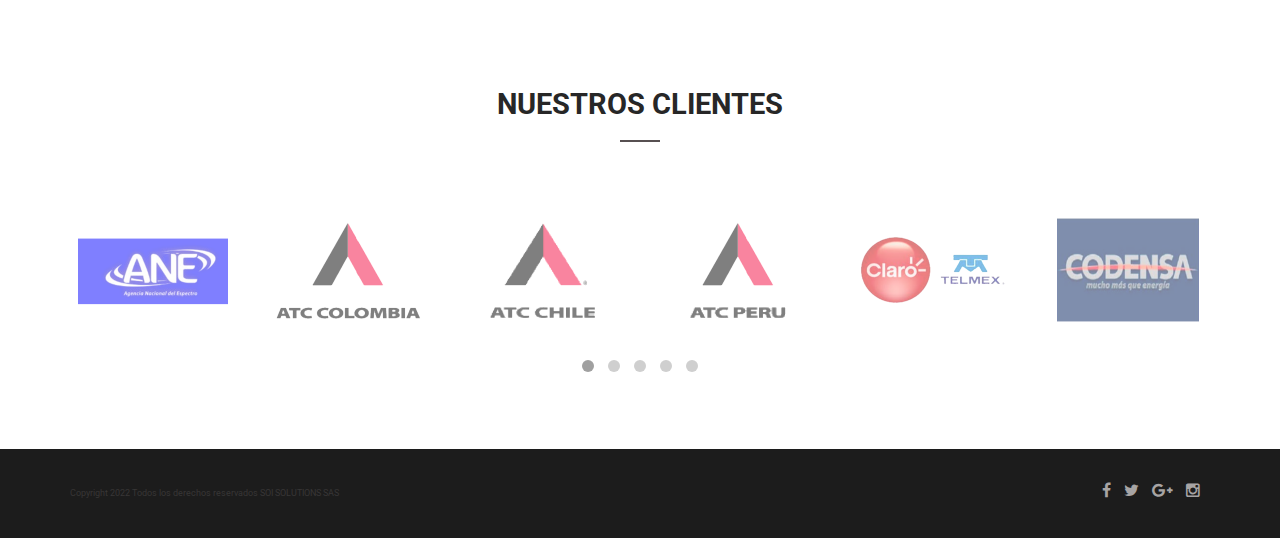
==== commit 766aca84: "000.8" ====
--- a/website1/index.html
+++ b/website1/index.html
@@ -26,7 +26,7 @@
     <div id="pageloader">
         <div class="loader">
             <img src="images/progress.gif" alt='loader' />
-        </div>
+        </div> 
     </div>
     <header id="header">
         <div class="container">
@@ -38,7 +38,7 @@
                         <span class="icon-bar"></span>
                         <span class="icon-bar"></span>
                     </button>
-                    <div class="logo-nav ">
+                    <div class="logo-nav ">   
                         <a href="index.html">
                             <img src="images/logo.png" alt="Company logo" class="logo" />
                         </a>
@@ -99,8 +99,6 @@
         </div>
     </section>
     <!-- End Slider  -->
-
-
     <!--Start Features-->
     <section id="about" class="section ">
         <div class="container  ">
@@ -263,19 +261,15 @@
                         </div>
                     </div>
                 </div>
-                
             </div> <!-- /.row-->
         </div> <!-- /.container-->
     </section>
     <!--End Features-->
-
-
     <!-- Start Facts-->
     <section id="facts" class="section parallax">
         <div class="overlay"></div>
         <div class="container">
             <div class="row">
-
                 <!-- Start Item-->
                 <div class="col-md-3 col-sm-6 facts-box margin-bottom-30">
                     <span><i class="icon-happy"></i></span>
@@ -283,7 +277,6 @@
                     <span></span>
                 </div>
                 <!-- End Item-->
-
                 <!-- Start Item-->
                 <div class="col-md-3 col-sm-6 facts-box margin-bottom-30">
                     <span><i class="icon-presentation"></i></span>
@@ -291,7 +284,6 @@
                     <span>Projects</span>
                 </div>
                 <!-- End Item-->
-
                 <!-- Start Item-->
                 <div class="col-md-3 col-sm-6 facts-box margin-bottom-30">
                     <span><i class="icon-target"></i></span>
@@ -299,7 +291,6 @@
                     <span></span>
                 </div>
                 <!-- End Item-->
-
                 <!-- Start Item-->
                 <div class="col-md-3 col-sm-6 facts-box margin-bottom-30">
                     <span><i class="icon-trophy"></i></span>
@@ -307,13 +298,10 @@
                     <span>Reconocimientos</span>
                 </div>
                 <!-- End Item-->
-
             </div> <!-- /.row -->
         </div> <!-- /.container -->
     </section>
     <!--End Facts-->
-
-
     <!--Start Section-->
     <section class="section">
         <div class="container">
@@ -329,7 +317,6 @@
                                 <div class="tab-arrow">
                                 </div>
                             </li>
-
                             <li>
                                 <a aria-expanded="true" href="#tab-content-2" data-toggle="tab">
                                     <i class="fa fa-cubes"></i>
@@ -338,7 +325,6 @@
                                 <div class="tab-arrow">
                                 </div>
                             </li>
-
                             <li>
                                 <a aria-expanded="true" href="#tab-content-3" data-toggle="tab">
                                     <i class="fa fa-institution"></i>
@@ -347,7 +333,6 @@
                                 <div class="tab-arrow">
                                 </div>
                             </li>
-
                             <li>
                                 <a aria-expanded="true" href="#tab-content-4" data-toggle="tab">
                                     <i class="fa-solid fa-trophy"></i>
@@ -356,7 +341,6 @@
                                 <div class="tab-arrow">
                                 </div>
                             </li>
-
                             <li>
                                 <a aria-expanded="true" href="#tab-content-5" data-toggle="tab">
                                     <i class="fa fa-pie-chart"></i>
@@ -365,14 +349,11 @@
                                 <div class="tab-arrow">
                                 </div>
                             </li>
-
                         </ul>
-
                         <div class="tab-content-main">
                             <div class="container">
                                 <div class="tab-content">
                                     <div class="tab-pane active in" id="tab-content-1">
-
                                         <!-- Features Icon-->
                                         <div class="col-md-6 margin-bottom-30">
                                             <div class="tab1-features">
@@ -384,7 +365,6 @@
                                                         senectus. </p>
                                                 </div>
                                             </div>
-
                                             <div class="tab1-features">
                                                 <div class="icon"> <i class="fa fa-codepen"></i> </div>
                                                 <div class="info">
@@ -414,20 +394,15 @@
                                             </div>
                                         </div>
                                         <!-- End Carousel-->
-
                                     </div>
                                     <!-- End Tab content 1-->
-
-
                                     <!-- Start Tab content 2-->
                                     <div class="tab-pane" id="tab-content-2">
-
                                         <div class="col-md-4">
                                             <div class="tab2-services-box">
                                                 <div class="media">
                                                     <img src="images/services1.jpg" alt="services" />
                                                 </div>
-
                                                 <div class="services-info">
                                                     <h4>Our History</h4>
                                                     <p>It is a long established fact that a reader will be distracted by
@@ -435,16 +410,13 @@
                                                         point of using Lorem Ipsum is that it has a more-or-less normal.
                                                     </p>
                                                 </div>
-
                                             </div>
                                         </div>
-
                                         <div class="col-md-4">
                                             <div class="tab2-services-box">
                                                 <div class="media">
                                                     <img src="images/services2.jpg" alt="services" />
                                                 </div>
-
                                                 <div class="services-info">
                                                     <h4>What We Do</h4>
                                                     <p>It is a long established fact that a reader will be distracted by
@@ -452,16 +424,13 @@
                                                         point of using Lorem Ipsum is that it has a more-or-less normal.
                                                     </p>
                                                 </div>
-
                                             </div>
                                         </div>
-
                                         <div class="col-md-4">
                                             <div class="tab2-services-box">
                                                 <div class="media">
                                                     <img src="images/services3.jpg" alt="services" />
                                                 </div>
-
                                                 <div class="services-info">
                                                     <h4>Our Mission</h4>
                                                     <p>It is a long established fact that a reader will be distracted by
@@ -469,17 +438,11 @@
                                                         point of using Lorem Ipsum is that it has a more-or-less normal.
                                                     </p>
                                                 </div>
-
                                             </div>
                                         </div>
-
                                     </div>
-
-
                                     <div class="tab-pane" id="tab-content-3">
-
                                         <div class="features-tab3">
-
                                             <!--Start Features Left-->
                                             <div class="col-md-4">
                                                 <div class="features-left m-bot-30">
@@ -493,7 +456,6 @@
                                                                 typesetting industry Lorem Ipsum.</p>
                                                         </div>
                                                     </div>
-
                                                     <!--Features Item #2-->
                                                     <div class="features-item">
                                                         <div class="features-icon"> <i class="fa fa-trophy"></i> </div>
@@ -503,7 +465,6 @@
                                                                 typesetting industry Lorem Ipsum.</p>
                                                         </div>
                                                     </div>
-
                                                     <!--Features Item #3-->
                                                     <div class="features-item">
                                                         <div class="features-icon"> <i class="fa fa-tag"></i> </div>
@@ -513,17 +474,14 @@
                                                                 typesetting industry Lorem Ipsum.</p>
                                                         </div>
                                                     </div>
-
                                                 </div>
                                             </div>
                                             <!--End Features Left-->
-
                                             <!--Start Features Image-->
                                             <div class="col-md-4 hidden-xs m-bot-30">
                                                 <img src="images/device.png" alt="Features Image" />
                                             </div>
                                             <!--End Features Image-->
-
                                             <!--Start Features Right-->
                                             <div class="col-md-4">
                                                 <div class="features-right m-bot-30">
@@ -537,7 +495,6 @@
                                                                 typesetting industry Lorem Ipsum.</p>
                                                         </div>
                                                     </div>
-
                                                     <!--Features Item #2-->
                                                     <div class="features-item">
                                                         <div class="features-icon"> <i class="fa fa-search-plus"></i>
@@ -548,7 +505,6 @@
                                                                 typesetting industry Lorem Ipsum.</p>
                                                         </div>
                                                     </div>
-
                                                     <!--Features Item #3-->
                                                     <div class="features-item">
                                                         <div class="features-icon"> <i class="fa fa-send-o"></i> </div>
@@ -558,18 +514,13 @@
                                                                 typesetting industry Lorem Ipsum.</p>
                                                         </div>
                                                     </div>
-
                                                 </div>
                                             </div>
                                             <!--End Features Right -->
                                         </div>
-
                                     </div>
-
                                     <div class="tab-pane" id="tab-content-4">
-
                                         <div class="tab-content-4">
-
                                             <div class="col-md-3">
                                                 <div class="tab4-services-box">
                                                     <div class="icon"><i class="fa fa-bolt"></i> </div>
@@ -581,9 +532,6 @@
                                                     </div>
                                                 </div>
                                             </div>
-
-
-
                                             <div class="col-md-3">
                                                 <div class="tab4-services-box">
                                                     <div class="icon"><i class="fa fa-fire"></i> </div>
@@ -595,7 +543,6 @@
                                                     </div>
                                                 </div>
                                             </div>
-
                                             <div class="col-md-3">
                                                 <div class="tab4-services-box">
                                                     <div class="icon"><i class="fa fa-chain"></i> </div>
@@ -607,7 +554,6 @@
                                                     </div>
                                                 </div>
                                             </div>
-
                                             <div class="col-md-3">
                                                 <div class="tab4-services-box">
                                                     <div class="icon"><i class="fa fa-shopping-cart"></i> </div>
@@ -619,19 +565,12 @@
                                                     </div>
                                                 </div>
                                             </div>
-
                                         </div>
-
                                     </div>
-
-
                                     <div class="tab-pane" id="tab-content-5">
-
                                         <div class="tab-content-5">
-
                                             <div class="col-md-6">
                                                 <div class="core-features">
-
                                                     <p>Lorem ipsum dolor sit amet, consectetur adipiscing elit.
                                                         Curabitur euismod enim a metus adipiscing aliquam. Vestibulum in
                                                         vestibulum lorem. Lorem ipsum dolor sit amet, consectetur
@@ -639,7 +578,6 @@
                                                         aliquam. Vestibulum in vestibulum lorem. Lorem ipsum dolor sit
                                                         amet, consectetur adipiscing elit. Curabitur euismod enim a
                                                         metus adipiscing.</p>
-
                                                     <ul class="list">
                                                         <li>Font-Awesome Integration</li>
                                                         <li>Multiple unique designs</li>
@@ -648,50 +586,37 @@
                                                         <li>Well documented.</li>
                                                         <li>Easy to customization.</li>
                                                     </ul>
-
                                                 </div>
                                             </div>
-
-
                                             <div class="col-md-6">
                                                 <div class="devices-image">
                                                     <img src="images/device-desktop.png" alt="" />
                                                 </div>
                                             </div>
-
                                         </div>
-
                                     </div>
-
                                 </div>
                             </div>
                         </div>
                         <!--/.tab-content-main-->
                     </div>
                 </div>
-
             </div>
             <!--/.row-->
         </div>
         <!--/.container-->
     </section>
     <!--End Section-->
-
-
     <!--Start History-->
     <section id="history" class="section parallax">
         <div class="overlay"></div>
         <div class="container">
-
             <div class="title-box text-center white">
                 <h2 class="title">Nuestra Historia</h2>
             </div>
-
             <!-- History Timeline -->
             <ul class="timeline list-unstyled">
-
                 <li class="year">2014</li>
-
                 <!--History Item -->
                 <li class="timeline-item">
                     <h4>Lorem ipsum dolor consectetur adipisicing.</h4>
@@ -700,7 +625,6 @@
                     <span> 16 OCT 2014</span>
                 </li>
                 <!-- End Item -->
-
                 <!--History Item -->
                 <li class="timeline-item">
                     <h4>Lorem ipsum dolor consectetur adipisicing.</h4>
@@ -709,11 +633,8 @@
                     <span> 18 OCT 2014</span>
                 </li>
                 <!-- End Item -->
-
                 <!-- History Year -->
                 <li class="year">2015</li>
-
-
                 <!--History Item -->
                 <li class="timeline-item">
                     <h4>Lorem ipsum dolor consectetur adipisicing.</h4>
@@ -722,7 +643,6 @@
                     <span> 10 OCT 2015</span>
                 </li>
                 <!-- End Item -->
-
                 <!--History Item -->
                 <li class="timeline-item">
                     <h4>Lorem ipsum dolor consectetur adipisicing.</h4>
@@ -731,7 +651,6 @@
                     <span> 11 OCT 2014</span>
                 </li>
                 <!-- End Item -->
-
                 <!--History Item -->
                 <li class="timeline-item">
                     <h4>Lorem ipsum dolor consectetur adipisicing.</h4>
@@ -740,27 +659,20 @@
                     <span> 18 OCT 2015</span>
                 </li>
                 <!-- End Item -->
-
                 <li class="clear"></li>
-
                 <li class="end-icon fa fa-bookmark"></li>
             </ul>
             <!-- End History Timeline -->
-
         </div>
         <!--/.container-->
     </section>
     <!--End History-->
-
-
     <!--Start portfolio-->
     <section id="works" class="section">
         <!-- Filtering -->
         <div class="title-box text-center">
             <h2 class="title">Nuestro Trabajo</h2>
         </div>
-
-
         <div class=" col-md-12 text-center">
             <!-- Filtering -->
             <ul class="filtering">
@@ -771,7 +683,6 @@
                 <li class="filter" data-filter="corporate">EMPRESA</li>
             </ul>
         </div>
-
         <div class="work-main">
             <!-- Work Grid -->
             <ul class="work-grid">
@@ -779,344 +690,282 @@
                 <li class="work-item thumnail-img mix corporate">
                     <div class="work-image">
                         <img src="images/works/img (1).jpg" alt="thumbnail">
-
                         <!--Hover link-->
                         <div class="hover-link">
                             <a href="single-work.html">
                                 <i class="fa fa-link"></i>
                             </a>
-
                             <a href="images/works/img1.jpg" class="popup-image">
                                 <i class="fa fa-plus"></i>
                             </a>
                         </div>
                         <!--End link-->
-
                         <!--Hover Caption-->
                         <div class="work-caption">
                             <h4>Project Title</h4>
                             <p>Photography</p>
                         </div>
                         <!--End Caption-->
-
                     </div> <!-- /.work-image-->
                 </li>
                 <!--End Work Item -->
-
                 <!-- Work Item -->
                 <li class="work-item thumnail-img mix fashion wedding">
                     <div class="work-image">
                         <img src="images/works/img (2).jpg" alt="thumbnail">
-
                         <!--Hover link-->
                         <div class="hover-link">
                             <a href="single-work.html">
                                 <i class="fa fa-link"></i>
                             </a>
-
                             <a href="images/works/img2.jpg" class="popup-image">
                                 <i class="fa fa-plus"></i>
                             </a>
                         </div>
                         <!--End link-->
-
                         <!--Hover Caption-->
                         <div class="work-caption">
                             <h4>Project Title</h4>
                             <p>Photography</p>
                         </div>
                         <!--End Caption-->
-
                     </div> <!-- /.work-image-->
                 </li>
                 <!--End Work Item -->
-
                 <!-- Work Item -->
                 <li class="work-item thumnail-img mix corporate">
                     <div class="work-image">
                         <img src="images/works/img (3).jpg" alt="thumbnail">
-
                         <!--Hover link-->
                         <div class="hover-link">
                             <a href="single-work.html">
                                 <i class="fa fa-link"></i>
                             </a>
-
                             <a href="images/works/img3.jpg" class="popup-image">
                                 <i class="fa fa-plus"></i>
                             </a>
                         </div>
                         <!--End link-->
-
                         <!--Hover Caption-->
                         <div class="work-caption">
                             <h4>Project Title</h4>
                             <p>Photography</p>
                         </div>
                         <!--End Caption-->
-
                     </div> <!-- /.work-image-->
                 </li>
                 <!--End Work Item -->
-
                 <!-- Work Item -->
                 <li class="work-item thumnail-img mix corporate">
                     <div class="work-image">
                         <img src="images/works/img (4).jpg" alt="thumbnail">
-
                         <!--Hover link-->
                         <div class="hover-link">
                             <a href="single-work.html">
                                 <i class="fa fa-link"></i>
                             </a>
-
                             <a href="images/works/img4.jpg" class="popup-image">
                                 <i class="fa fa-plus"></i>
                             </a>
                         </div>
                         <!--End link-->
-
                         <!--Hover Caption-->
                         <div class="work-caption">
                             <h4>Project Title</h4>
                             <p>Photography</p>
                         </div>
                         <!--End Caption-->
-
                     </div> <!-- /.work-image-->
                 </li>
                 <!--End Work Item -->
-
                 <!-- Work Item -->
                 <li class="work-item thumnail-img mix fashion wedding">
                     <div class="work-image">
                         <img src="images/works/img (5).jpg" alt="thumbnail">
-
                         <!--Hover link-->
                         <div class="hover-link">
                             <a href="single-work.html">
                                 <i class="fa fa-link"></i>
                             </a>
-
                             <a href="images/works/img5.jpg" class="popup-image">
                                 <i class="fa fa-plus"></i>
                             </a>
                         </div>
                         <!--End link-->
-
                         <!--Hover Caption-->
                         <div class="work-caption">
                             <h4>Project Title</h4>
                             <p>Photography</p>
                         </div>
                         <!--End Caption-->
-
                     </div> <!-- /.work-image-->
                 </li>
                 <!--End Work Item -->
-
                 <!-- Work Item -->
                 <li class="work-item thumnail-img mix event wedding">
                     <div class="work-image">
                         <img src="images/works/img (6).jpg" alt="thumbnail">
-
                         <!--Hover link-->
                         <div class="hover-link">
                             <a href="single-work.html">
                                 <i class="fa fa-link"></i>
                             </a>
-
                             <a href="images/works/img6.jpg" class="popup-image">
                                 <i class="fa fa-plus"></i>
                             </a>
                         </div>
                         <!--End link-->
-
                         <!--Hover Caption-->
                         <div class="work-caption">
                             <h4>Project Title</h4>
                             <p>Photography</p>
                         </div>
                         <!--End Caption-->
-
                     </div> <!-- /.work-image-->
                 </li>
                 <!--End Work Item -->
-
                 <!-- Work Item -->
                 <li class="work-item thumnail-img mix event">
                     <div class="work-image">
                         <img src="images/works/img (7).jpg" alt="thumbnail">
-
                         <!--Hover link-->
                         <div class="hover-link">
                             <a href="single-work.html">
                                 <i class="fa fa-link"></i>
                             </a>
-
                             <a href="images/works/img7.jpg" class="popup-image">
                                 <i class="fa fa-plus"></i>
                             </a>
                         </div>
                         <!--End link-->
-
                         <!--Hover Caption-->
                         <div class="work-caption">
                             <h4>Project Title</h4>
                             <p>Photography</p>
                         </div>
                         <!--End Caption-->
-
                     </div> <!-- /.work-image-->
                 </li>
                 <!--End Work Item -->
-
                 <!-- Work Item -->
                 <li class="work-item thumnail-img mix corporate">
                     <div class="work-image">
                         <img src="images/works/img (8).jpg" alt="thumbnail">
-
                         <!--Hover link-->
                         <div class="hover-link">
                             <a href="single-work.html">
                                 <i class="fa fa-link"></i>
                             </a>
-
                             <a href="images/works/img8.jpg" class="popup-image">
                                 <i class="fa fa-plus"></i>
                             </a>
                         </div>
                         <!--End link-->
-
                         <!--Hover Caption-->
                         <div class="work-caption">
                             <h4>Project Title</h4>
                             <p>Photography</p>
                         </div>
                         <!--End Caption-->
-
                     </div> <!-- /.work-image-->
                 </li>
                 <!--End Work Item -->
-
                 <!-- Work Item -->
                 <li class="work-item thumnail-img mix event">
                     <div class="work-image">
                         <img src="images/works/img (9).jpg" alt="thumbnail">
-
                         <!--Hover link-->
                         <div class="hover-link">
                             <a href="single-work.html">
                                 <i class="fa fa-link"></i>
                             </a>
-
                             <a href="images/works/img9.jpg" class="popup-image">
                                 <i class="fa fa-plus"></i>
                             </a>
                         </div>
                         <!--End link-->
-
                         <!--Hover Caption-->
                         <div class="work-caption">
                             <h4>Project Title</h4>
                             <p>Photography</p>
                         </div>
                         <!--End Caption-->
-
                     </div> <!-- /.work-image-->
                 </li>
                 <!--End Work Item -->
-
                 <!-- Work Item -->
                 <li class="work-item thumnail-img mix wedding">
                     <div class="work-image">
                         <img src="images/works/img (10).jpg" alt="thumbnail">
-
                         <!--Hover link-->
                         <div class="hover-link">
                             <a href="single-work.html">
                                 <i class="fa fa-link"></i>
                             </a>
-
                             <a href="images/works/img10.jpg" class="popup-image">
                                 <i class="fa fa-plus"></i>
                             </a>
                         </div>
                         <!--End link-->
-
                         <!--Hover Caption-->
                         <div class="work-caption">
                             <h4>Project Title</h4>
                             <p>Photography</p>
                         </div>
                         <!--End Caption-->
-
                     </div> <!-- /.work-image-->
                 </li>
                 <!--End Work Item -->
-
                 <!-- Work Item -->
                 <li class="work-item thumnail-img mix fashion">
                     <div class="work-image">
                         <img src="images/works/img (11).jpg" alt="thumbnail">
-
                         <!--Hover link-->
                         <div class="hover-link">
                             <a href="single-work.html">
                                 <i class="fa fa-link"></i>
                             </a>
-
                             <a href="images/works/img11.jpg" class="popup-image">
                                 <i class="fa fa-plus"></i>
                             </a>
                         </div>
                         <!--End link-->
-
                         <!--Hover Caption-->
                         <div class="work-caption">
                             <h4>Project Title</h4>
                             <p>Photography</p>
                         </div>
                         <!--End Caption-->
-
                     </div> <!-- /.work-image-->
                 </li>
                 <!--End Work Item -->
-
                 <!-- Work Item -->
                 <li class="work-item thumnail-img mix corporate">
                     <div class="work-image">
                         <img src="images/works/img (12).jpg" alt="thumbnail">
-
                         <!--Hover link-->
                         <div class="hover-link">
                             <a href="single-work.html">
                                 <i class="fa fa-link"></i>
                             </a>
-
                             <a href="images/works/img12.jpg" class="popup-image">
                                 <i class="fa fa-plus"></i>
                             </a>
                         </div>
                         <!--End link-->
-
                         <!--Hover Caption-->
                         <div class="work-caption">
                             <h4>Project Title</h4>
                             <p>Photography</p>
                         </div>
                         <!--End Caption-->
-
                     </div> <!-- /.work-image-->
                 </li>
                 <!--End Work Item -->
             </ul>
-
         </div>
     </section>
     <!--End portfolio-->
-
-
     <!--Start Call To Action-->
     <section id="cta" class="parallax">
         <div class="overlay"></div>
@@ -1128,20 +977,14 @@
         </div>
     </section>
     <!--End Call To Action-->
-
-
-
     <!--Start Team-->
     <section id="team" class="section">
         <div class="container">
             <div class="row">
-
                 <div class="title-box text-center">
                     <h2 class="title">EQUIPO ADMINISTRATIVO</h2>
                 </div>
-
             </div>
-
             <!-- Team -->
             <div class="team-items team-carousel">
                 <!-- Team Member #1 -->
@@ -1151,7 +994,6 @@
                     <h5>Photogropher</h5>
                     <p>Lorem ipsum dolor consectetur dolor consectetur adipisicing incididunt eiusmod temporcd
                         incididunt consectetur laboredolore dolor adipisicing. </p>
-
                     <div class="socials">
                         <ul>
                             <li><a class="facebook" href="#"><i class="fa fa-facebook"></i></a></li>
@@ -1162,7 +1004,6 @@
                     </div>
                 </div>
                 <!-- End Member -->
-
                 <!-- Team Member #2 -->
                 <div class="item">
                     <img src="images/team/team2.jpg" alt="" />
@@ -1170,7 +1011,6 @@
                     <h5>Web Designer</h5>
                     <p>Lorem ipsum dolor consectetur dolor consectetur adipisicing incididunt eiusmod temporcd
                         incididunt consectetur laboredolore dolor adipisicing. </p>
-
                     <div class="socials">
                         <ul>
                             <li><a class="facebook" href="#"><i class="fa fa-facebook"></i></a></li>
@@ -1181,7 +1021,6 @@
                     </div>
                 </div>
                 <!-- End Member -->
-
                 <!-- Team Member #3 -->
                 <div class="item">
                     <img src="images/team/team3.jpg" alt="" />
@@ -1189,7 +1028,6 @@
                     <h5>Graphic Designer</h5>
                     <p>Lorem ipsum dolor consectetur dolor consectetur adipisicing incididunt eiusmod temporcd
                         incididunt consectetur laboredolore dolor adipisicing. </p>
-
                     <div class="socials">
                         <ul>
                             <li><a class="facebook" href="#"><i class="fa fa-facebook"></i></a></li>
@@ -1200,7 +1038,6 @@
                     </div>
                 </div>
                 <!-- End Member -->
-
                 <!-- Team Member #4 -->
                 <div class="item">
                     <img src="images/team/team4.jpg" alt="" />
@@ -1208,7 +1045,6 @@
                     <h5>Photogropher</h5>
                     <p>Lorem ipsum dolor consectetur dolor consectetur adipisicing incididunt eiusmod temporcd
                         incididunt consectetur laboredolore dolor adipisicing. </p>
-
                     <div class="socials">
                         <ul>
                             <li><a class="facebook" href="#"><i class="fa fa-facebook"></i></a></li>
@@ -1219,7 +1055,6 @@
                     </div>
                 </div>
                 <!-- End Member -->
-
                 <!-- Team Member #5
                 <div class="item">
                     <img src="images/team/team1.jpg" alt="" />
@@ -1227,7 +1062,6 @@
                     <h5>Graphic Designer</h5>
                     <p>Lorem ipsum dolor consectetur dolor consectetur adipisicing incididunt eiusmod temporcd
                         incididunt consectetur laboredolore dolor adipisicing. </p>
-
                     <div class="socials">
                         <ul>
                             <li><a class="facebook" href="#"><i class="fa fa-facebook"></i></a></li>
@@ -1238,7 +1072,6 @@
                     </div>
                 </div> -->
                 <!-- End Member -->
-
                 <!-- Team Member #6 -->
                 <div class="item">
                     <img src="images/team/team2.jpg" alt="" />
@@ -1246,7 +1079,6 @@
                     <h5>Web Designer</h5>
                     <p>Lorem ipsum dolor consectetur dolor consectetur adipisicing incididunt eiusmod temporcd
                         incididunt consectetur laboredolore dolor adipisicing. </p>
-
                     <div class="socials">
                         <ul>
                             <li><a class="facebook" href="#"><i class="fa fa-facebook"></i></a></li>
@@ -1263,18 +1095,14 @@
         <!-- End Content -->
     </section>
     <!--End Team-->
-
-
     <!--Start Skills-->
     <section id="skills" class="section parallax">
         <div class="overlay"></div>
         <div class="container">
             <div class="row">
-
                 <div class="title-box text-center white">
                     <h2 class="title">Technical Skills</h2>
                 </div>
-
                 <!--Skill #1-->
                 <div class="col-sm-3 col-md-3 col-lg-3 pie-chart-main">
                     <span class="pie-chart" data-percent="75">
@@ -1283,7 +1111,6 @@
                     <h4>Photoshop</h4>
                     <p>Lorem ipsum dolor sit amet, consectetur adipiscing elit.</p>
                 </div>
-
                 <!--Skill #2-->
                 <div class="col-sm-3 col-md-3 col-lg-3 pie-chart-main">
                     <span class="pie-chart" data-percent="75">
@@ -1292,7 +1119,6 @@
                     <h4>Wordpress</h4>
                     <p>Lorem ipsum dolor sit amet, consectetur adipiscing elit.</p>
                 </div>
-
                 <!--Skill #3-->
                 <div class="col-sm-3 col-md-3 col-lg-3 pie-chart-main">
                     <span class="pie-chart " data-percent="60">
@@ -1301,7 +1127,6 @@
                     <h4>Graphic</h4>
                     <p>Lorem ipsum dolor sit amet, consectetur adipiscing elit.</p>
                 </div>
-
                 <!--Skill #4-->
                 <div class="col-sm-3 col-md-3 col-lg-3 pie-chart-main">
                     <span class="pie-chart" data-percent="95">
@@ -1310,27 +1135,21 @@
                     <h4>Development</h4>
                     <p>Lorem ipsum dolor sit amet, consectetur adipiscing elit.</p>
                 </div>
-
-
             </div> <!-- /.row-->
         </div> <!-- /.container-->
     </section>
     <!--End Skills-->
-
-
     <!--Start Services-->
     <section id="services" class="section">
         <div class="container">
             <div class="row">
-
                 <div class="title-box text-center">
                     <h2 class="title">Servicios</h2>
                 </div>
-
                 <!--Services Item-->
                 <div class="col-md-4">
                     <div class="services-box">
-                        <div class="services-icon"> <i class="fa-regular fa-people-carry-box"></i></div>
+                        <div class="services-icon"> <svg class="svg-icon" xmlns="http://www.w3.org/2000/svg" viewBox="0 0 512 512"><!--! Font Awesome Pro 6.0.0 by @fontawesome - https://fontawesome.com License - https://fontawesome.com/license (Commercial License) Copyright 2022 Fonticons, Inc. --><path d="M191.1 224c0-17.72-14.34-32.04-32-32.04L144 192c-35.34 0-64 28.66-64 64.08v47.79C80 339.3 108.7 368 144 368H160c17.66 0 32-14.36 32-32.06L191.1 224zM256 0C112.9 0 4.583 119.1 .0208 256L0 296C0 309.3 10.75 320 23.1 320S48 309.3 48 296V256c0-114.7 93.34-207.8 208-207.8C370.7 48.2 464 141.3 464 256v144c0 22.09-17.91 40-40 40h-110.7C305 425.7 289.7 416 272 416H241.8c-23.21 0-44.5 15.69-48.87 38.49C187 485.2 210.4 512 239.1 512H272c17.72 0 33.03-9.711 41.34-24H424c48.6 0 88-39.4 88-88V256C507.4 119.1 399.1 0 256 0zM368 368c35.34 0 64-28.7 64-64.13V256.1C432 220.7 403.3 192 368 192l-16 0c-17.66 0-32 14.34-32 32.04L320 335.9C320 353.7 334.3 368 352 368H368z"/></svg></div>
                         <div class="services-desc">
                             <h4>Outsourcing de Procesos</h4>
                             <p>Somos la mejor opción para administrar y agilizar ciertos procesos en su empresa</p>
@@ -1338,7 +1157,6 @@
                     </div>
                 </div>
                 <!--End services Item-->
-
                 <!--Services Item-->
                 <div class="col-md-4">
                     <div class="services-box">
@@ -1350,7 +1168,6 @@
                     </div>
                 </div>
                 <!--End services Item-->
-
                 <!--Services Item-->
                 <div class="col-md-4">
                     <div class="services-box">
@@ -1362,7 +1179,6 @@
                     </div>
                 </div>
                 <!--End services Item-->
-
                 <!--Services Item -->
                 <div class="col-md-4">
                     <div class="services-box">
@@ -1374,7 +1190,6 @@
                     </div>
                 </div>
                 <!--End services Item-->
-
                 <!--Services Item-->
                 <div class="col-md-4">
                     <div class="services-box">
@@ -1386,7 +1201,6 @@
                     </div>
                 </div>
                 <!--End services Item-->
-
                 <!--Services Item -->
                 <div class="col-md-4">
                     <div class="services-box">
@@ -1398,24 +1212,19 @@
                     </div>
                 </div>
                 <!--End services Item-->
-
             </div>
             <!--/.row-->
         </div>
         <!--/.container-->
     </section>
     <!--End Services-->
-
-
     <!--Start Why Choose us-->
     <section id="why-choose" class="section">
         <div class="container">
             <div class="row">
-
                 <div class="title-box text-center">
                     <h2 class="title">¿Por qué escogernos?</h2>
                 </div>
-
                 <!--start tabs-->
                 <div class="col-md-6">
                     <div class="tabs tabs-main">
@@ -1425,7 +1234,6 @@
                             <li><a href="#three" data-toggle="tab">Soporte</a></li>
                         </ul>
                         <div class="tab-content">
-
                             <!--Start Tab Item #1 -->
                             <div class="tab-pane in active" id="one">
                                 <p>
@@ -1433,7 +1241,6 @@
                                 </p>
                             </div>
                             <!-- End Tab -->
-
                             <!--Start Tab Item #2 -->
                             <div class="tab-pane" id="two">
                                 <p>
@@ -1442,7 +1249,6 @@
                                 </p>
                             </div>
                             <!-- End Tab -->
-
                             <!--Start Tab Item #3 -->
                             <div class="tab-pane" id="three">
                                 <p>
@@ -1450,12 +1256,10 @@
                                 </p>
                             </div>
                             <!-- End Tab -->
-
                         </div>
                     </div>
                 </div>
                 <!-- End Tabs-->
-
                 <!--Start Accordion-->
                 <div class="col-md-6">
                     <div class="panel-group accordion-main" id="accordion">
@@ -1471,11 +1275,9 @@
                                 <div class="panel-body">
                                     <p>En SOI Solutions SAS contamos con personal experto y la suficiente experiencia profesional para cualquier Circunstancia que se requiera.
                                     </p>
-
                                 </div>
                             </div>
                         </div>
-
                         <!--About accordion #2-->
                         <div class="panel">
                             <div class="panel-heading collapsed" data-toggle="collapse" data-parent="#accordion"
@@ -1491,7 +1293,6 @@
                                 </div>
                             </div>
                         </div>
-
                         <!--About accordion #3-->
                         <div class="panel">
                             <div class="panel-heading collapsed" data-toggle="collapse" data-parent="#accordion"
@@ -1504,11 +1305,9 @@
                                 <div class="panel-body">
                                     <p>En SOI Solutions SAS nos comprometemos firmemente a contratar personal capacitado y con la experiencia y conocimientos requeridos para las funciones que se requieran, fuera de que la empresa cuenta con más de 10 años de experiencia manejando cada tipo de situaciones de manera efectiva y oportuna.
                                     </p>
-
                                 </div>
                             </div>
                         </div>
-
                         <!--About accordion #4-->
                         <div class="panel">
                             <div class="panel-heading collapsed" data-toggle="collapse" data-parent="#accordion"
@@ -1527,31 +1326,23 @@
                     </div>
                 </div>
                 <!--End Accordion-->
-
             </div>
             <!--/.row-->
         </div>
         <!--/.container-->
     </section>
     <!--End Why Choose us-->
-
-
     <!--Start video-->
     <section id="video" class="section parallax video">
         <div class="overlay"></div>
         <div class="container">
             <div class="row">
-
                 <div class="title-box text-center white">
                     <h2 class="title">Contactanos</h2>
                 </div>
-
                 <div class="col-md-6 contacto">
                     <div class="video-caption-main">
                         <!--Video caption #1-->
-
-
-
                         <div class="video-caption">
                             <div class="video-icon">
                                 <i class="fa-solid fa-phone"></i>
@@ -1561,7 +1352,6 @@
                                 <p>(601) 2369645 Horario de atencion de 08:00am - 04:00pm</p>
                             </div>
                         </div>
-
                         <div class="video-caption">
                             <div class="video-icon">
                                 <i class="fa-solid fa-envelope"></i>
@@ -1571,7 +1361,6 @@
                                 <p> contacto@soisas.com </p>
                             </div>
                         </div>
-
                         <div class="video-caption">
                             <div class="video-icon">
                                 <i class="fa-solid fa-location-dot"></i>
@@ -1582,34 +1371,25 @@
                                     #49A-49 Horario de atencion de 08:00am - 04:00pm</p>
                             </div>
                         </div>
-
                     </div>
                 </div>
                 <!-- End Video caption-->
-
                 <div class="col-md-6">
-
                     <iframe
                         src="https://www.google.com/maps/embed?pb=!1m18!1m12!1m3!1d3976.5427675897886!2d-74.06948708524345!3d4.6752826431792585!2m3!1f0!2f0!3f0!3m2!1i1024!2i768!4f13.1!3m3!1m2!1s0x8e3f9afac28a0ed7%3A0x52d352a98f997a7!2sSOI%20SOLUTIONS%20S.A.S!5e0!3m2!1ses!2sco!4v1645540007693!5m2!1ses!2sco"
                         width="600" height="450" style="border:0;" allowfullscreen="" loading="lazy"></iframe>
-
-                </div>
-
+                </div>
             </div> <!-- /.row-->
         </div> <!-- /.container-->
     </section>
     <!--End video-->
-
-
     <!-- Start blog-->
     <section id="blog" class="section blog">
         <div class="container">
             <div class="row">
-
                 <div class="title-box text-center">
                     <h2 class="title">Latest Blog</h2>
                 </div>
-
                 <!-- Start Blog item #1-->
                 <div class="col-md-4">
                     <div class="blog-post">
@@ -1625,7 +1405,6 @@
                         </div>
                     </div>
                 </div>
-
                 <!-- Start Blog item #2-->
                 <div class="col-md-4">
                     <div class="blog-post">
@@ -1641,7 +1420,6 @@
                         </div>
                     </div>
                 </div>
-
                 <!-- Start Blog item #3-->
                 <div class="col-md-4">
                     <div class="blog-post">
@@ -1657,26 +1435,20 @@
                         </div>
                     </div>
                 </div>
-
             </div>
             <!--/.row-->
         </div>
         <!--/.container-->
     </section>
     <!-- End blog-->
-
-
     <!--Start Testimonial-->
     <section id="testimonials" class="section parallax Testimonial">
         <div class="overlay"></div>
         <div class="container">
             <div class="row">
-
                 <div class="title-box text-center white">
                     <h2 class="title">What clients say.</h2>
                 </div>
-
-
                 <div class="col-md-10 col-md-offset-1">
                     <div class="testimonials-carousel">
                         <!--Start Testimonial item #1-->
@@ -1689,7 +1461,6 @@
                                 alt="testimonials" />
                             <div class="name">Andrew Doe</div>
                         </div>
-
                         <!--Start Testimonial item #2-->
                         <div class="items">
                             <div class="desc">habitant morbi tristique senectus et netus et malesuada fames ac turpis
@@ -1700,7 +1471,6 @@
                                 alt="testimonials" />
                             <div class="name">Andrew Doe</div>
                         </div>
-
                         <!--Start Testimonial item #3-->
                         <div class="items">
                             <div class="desc">habitant morbi tristique senectus et netus et malesuada fames ac turpis
@@ -1719,19 +1489,14 @@
         <!--/.container-->
     </section>
     <!--Start Testimonial-->
-
-
     <!--Start clients-->
     <section id="clients" class="section">
         <div class="container">
             <div class="row">
-
                 <div class="title-box text-center">
                     <h2 class="title">Nuestros Clientes</h2>
                 </div>
-
                 <div class="clients-carousel">
-
                     <!-- Clients Logo Item ANE-->
                     <div class="item">
                         <a href="https://www.ane.gov.co/SitePages/inicio.aspx" target="blank">
@@ -1740,7 +1505,6 @@
                             </figure>
                         </a>
                     </div>
-
                     <!-- Clients Logo Item ATC COLOMBIA -->
                     <div class="item">
                         <a href="https://atcsitios.com.co/es/index.html" target="blank">
@@ -1749,7 +1513,6 @@
                             </figure>
                         </a>
                     </div>
-
                     <!-- Clients Logo Item ATC CHILE -->
                     <div class="item">
                         <a href="https://americantower.cl/es/index.html" target="blank">
@@ -1758,7 +1521,6 @@
                             </figure>
                         </a>
                     </div>
-
                     <!-- Clients Logo Item ATC PERU -->
                     <div class="item">
                         <a href="https://americantower.pe/es/index.html" target="blank">
@@ -1767,7 +1529,6 @@
                             </figure>
                         </a>
                     </div>
-
                     <!-- Clients Logo Item CLARO -->
                     <div class="item">
                         <a href="https://www.claro.com.co/negocios/" target="blank">
@@ -1776,7 +1537,6 @@
                             </figure>
                         </a>
                     </div>
-
                     <!-- Clients Logo Item CODENSA -->
                     <div class="item">
                         <a href="https://www.enel.com.co/es.html" target="blank">
@@ -1961,7 +1721,6 @@
                             </figure>
                         </a>
                     </div>
-
                 </div>
             </div>
             <!--/.row-->
@@ -1969,22 +1728,17 @@
         <!--/.container-->
     </section>
     <!--End clients-->
-
-
     <!--Start Contact-->
     <section id="contact" class="section parallax contact-form">
         <div class="overlay"></div>
         <div class="container">
             <div class="row">
-
                 <div class="title-box text-center white">
                     <h2 class="title">Contactanos</h2>
                 </div>
             </div>
-
             <!--Start contact form-->
             <div class="col-md-8 col-md-offset-2 contact-form">
-
                 <div class="contact-info text-center">
                     <p>(601) 2369645</p>
                     <p>85 #49A-49 Bogotá Colombia</p>
@@ -2011,12 +1765,9 @@
                 </form>
             </div>
             <!--End contact form-->
-
         </div> <!-- /.container-->
     </section>
     <!--End Contact-->
-
-
     <!--Start Footer-->
     <footer>
         <div class="container">
@@ -2030,7 +1781,6 @@
                     </div>
                 </div>
                 <!--End copyright-->
-
                 <!--start social icons-->
                 <div class="col-md-6 col-sm-6 col-xs-6">
                     <div class="social-icons">
@@ -2047,9 +1797,7 @@
         </div> <!-- /.container-->
     </footer>
     <!--End Footer-->
-
     <a href="#" class="scrollup"> <i class="fa fa-chevron-up"> </i> </a>
-
     <!--Plugins-->
     <script type="text/javascript" src="js/jquery-1.11.1.min.js"></script>
     <script type="text/javascript" src="js/bootstrap.min.js"></script>
@@ -2062,10 +1810,8 @@
     <script type="text/javascript" src="js/jquery.parallax-1.1.3.js"></script>
     <script type="text/javascript" src="js/jquery.mixitup.min.js"></script>
     <script type="text/javascript" src="js/custom.js"></script>
-
-
     <script src="https://kit.fontawesome.com/e76a5c10f6.js" crossorigin="anonymous"></script>
-
+    <script type="text/javascript" src="https://your-site-or-cdn.com/fontawesome/v6.0.0/js/conflict-detection.js"></script>
+    <script src="https://kit.fontawesome.com/06e74cd690.js" crossorigin="anonymous"></script>
 </body>
-
 </html>--- a/website1/css/style.css
+++ b/website1/css/style.css
@@ -1791,6 +1791,19 @@
 /* Services
 /*-----------------------------------------------------------------*/
 
+.services-box .svg-icon{
+	width: 80px;
+	height: 80px;
+	color: #FFF;
+	font-size: 38px;
+	line-height: 80px;
+	border-radius: 50%;
+	display: inline-block;
+	margin: 0px auto;
+	background: var(--rojo_soi) none repeat scroll 0% 0%;
+
+}
+
 #services {
 	padding-bottom:50px;
 	background:#FFF;
@@ -1815,6 +1828,7 @@
 	background: var(--rojo_soi) none repeat scroll 0% 0%;
 }
 
+
 .services-box .services-desc {
 	margin-top: 25px;
 }
@@ -1822,6 +1836,9 @@
 .services-box .services-desc h4 {
 	margin: 31px 0px 20px;
 }
+
+
+
 
 
 /*-----------------------------------------------------------------*/
@@ -1917,6 +1934,7 @@
 	font-family:'FontAwesome';
 	content:"\f068";
 	float: right;
+	
 	color: #393535;
 	font-size: 12px;
 }
@@ -3006,4 +3024,6 @@
 
 .socials{
 	display: none;
-}+}
+
+
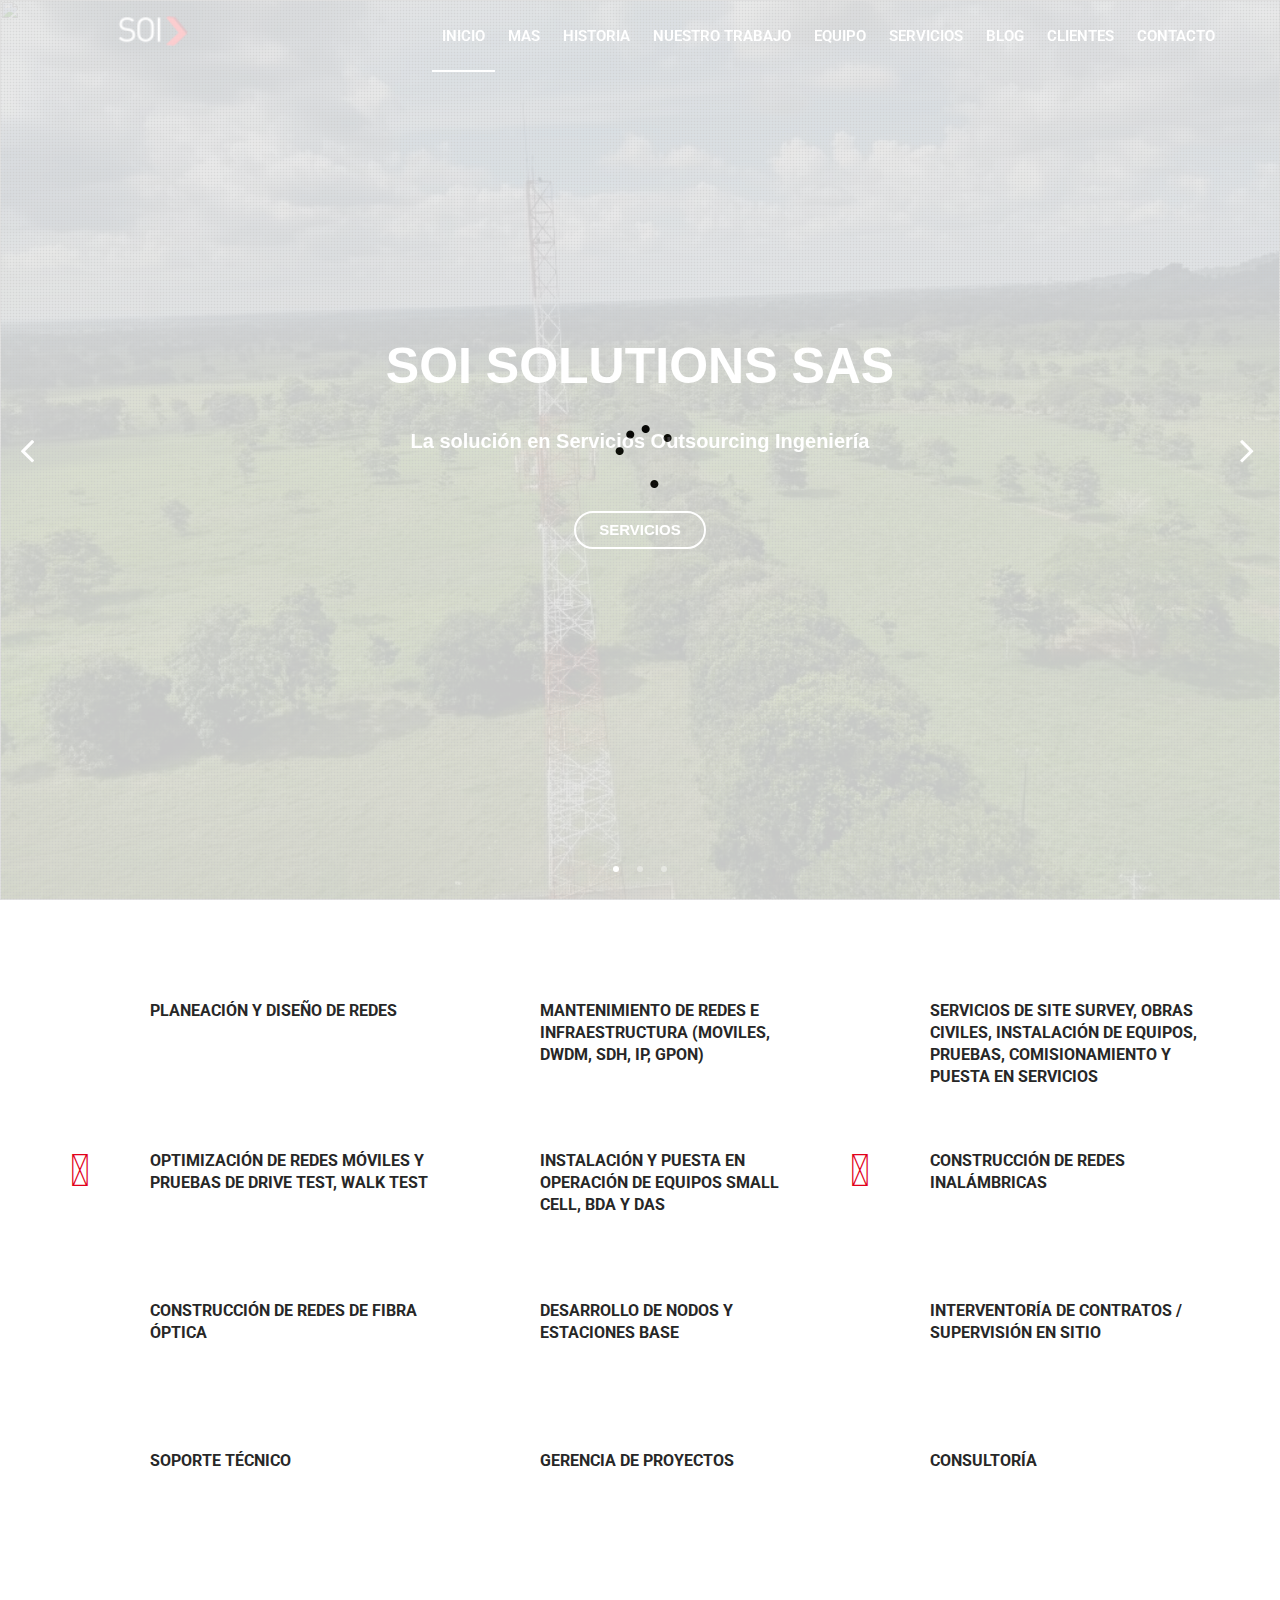
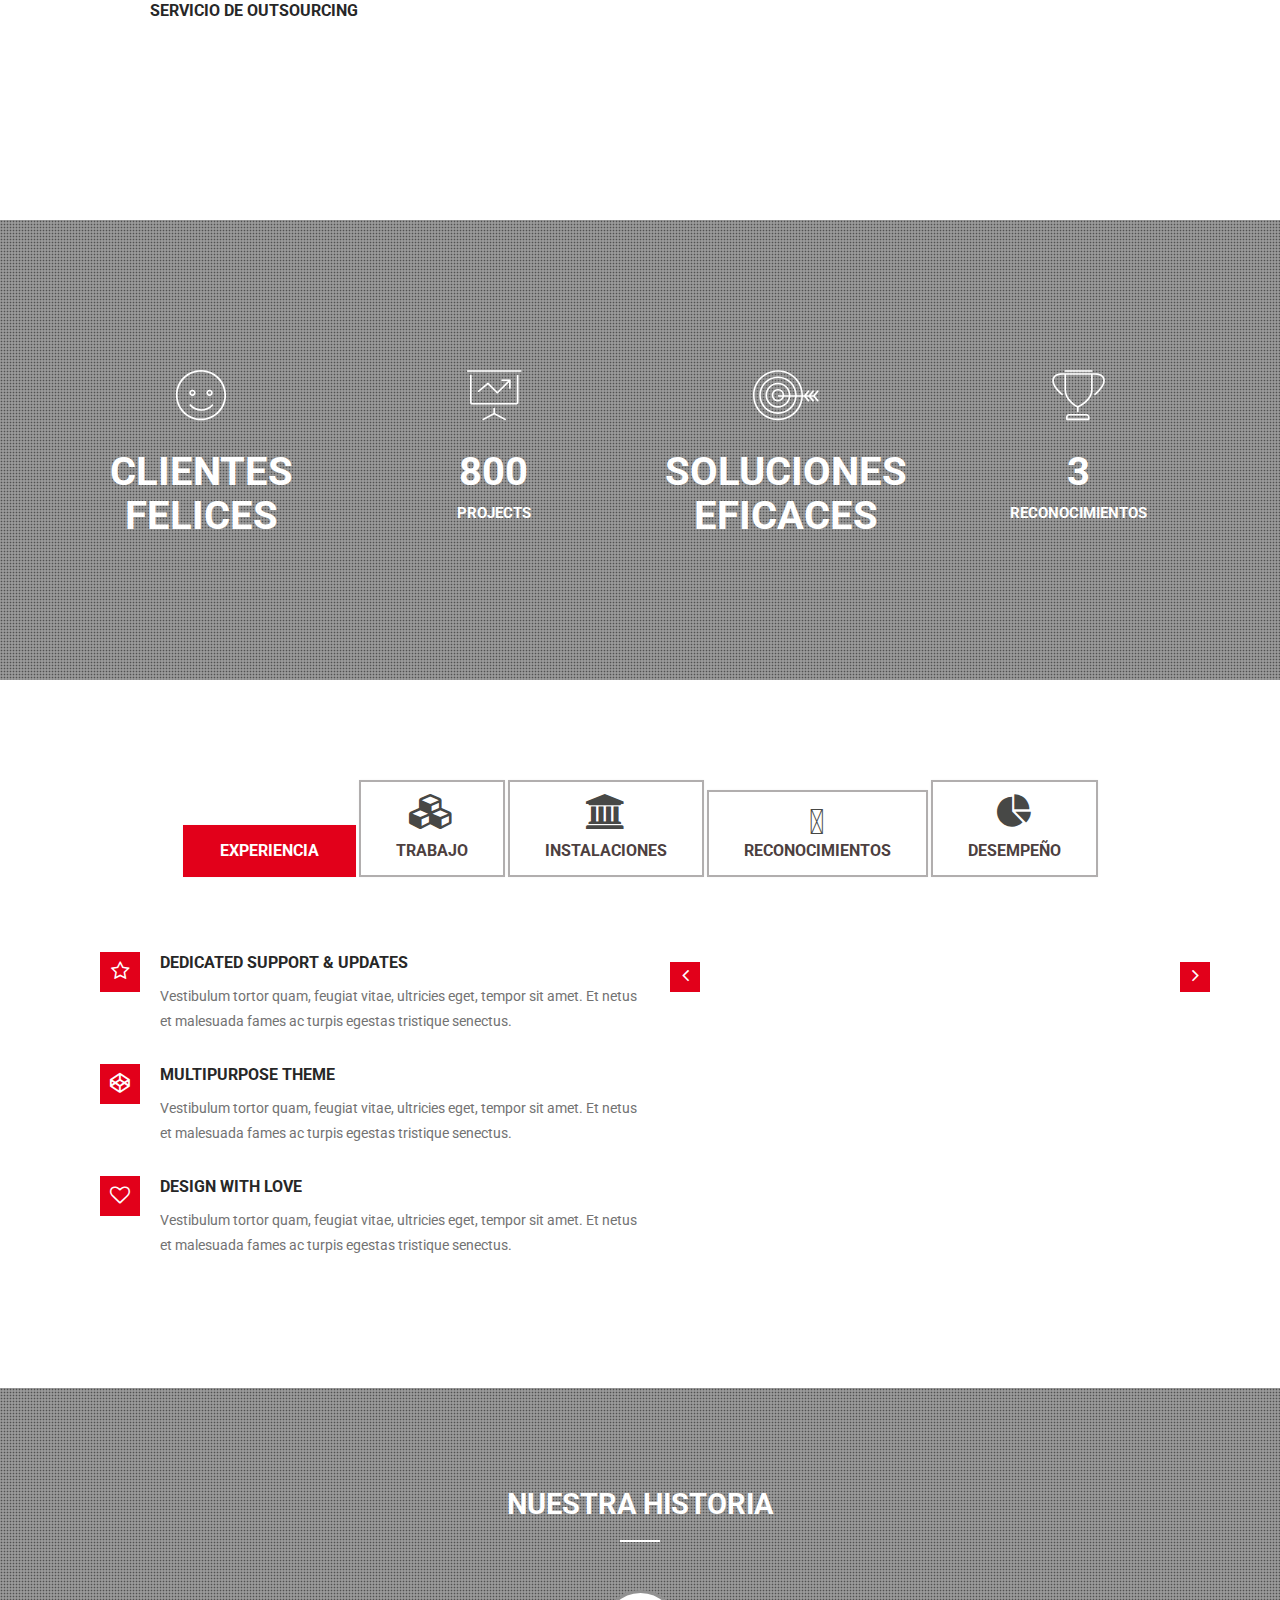
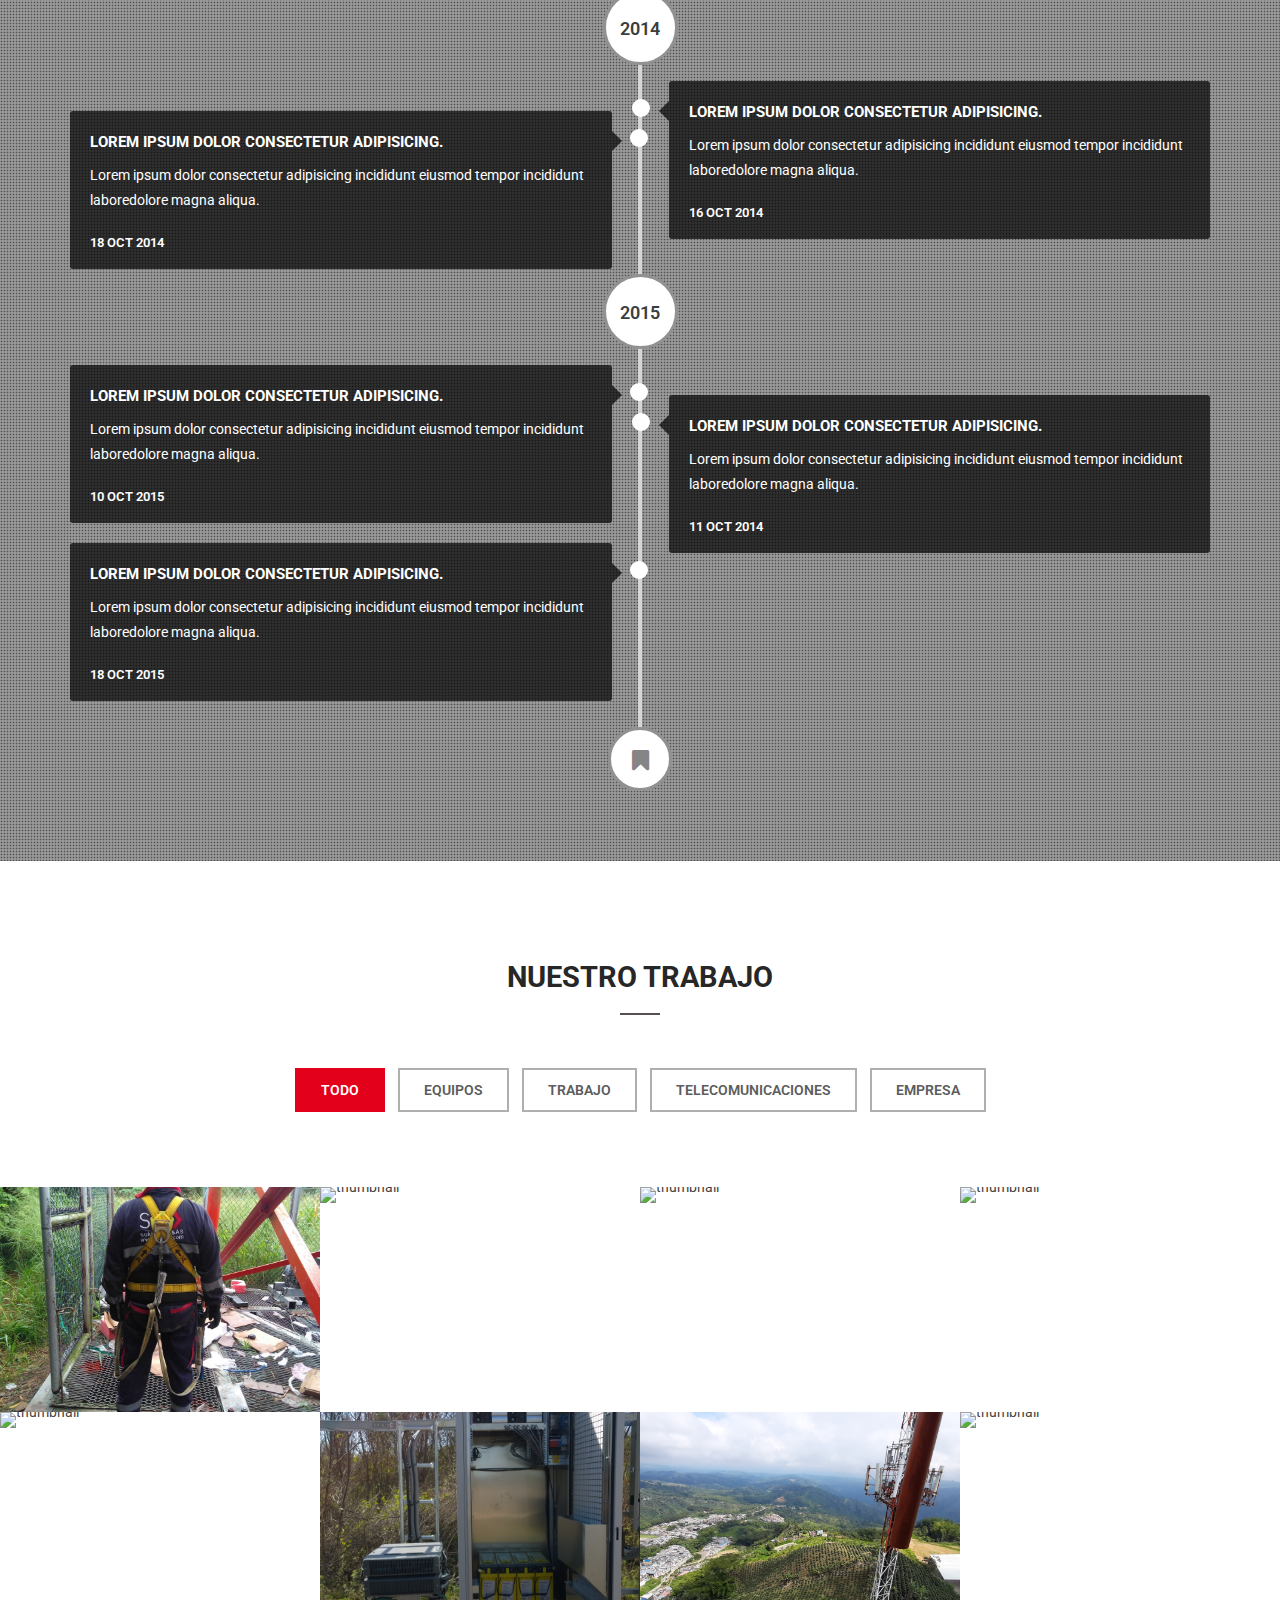
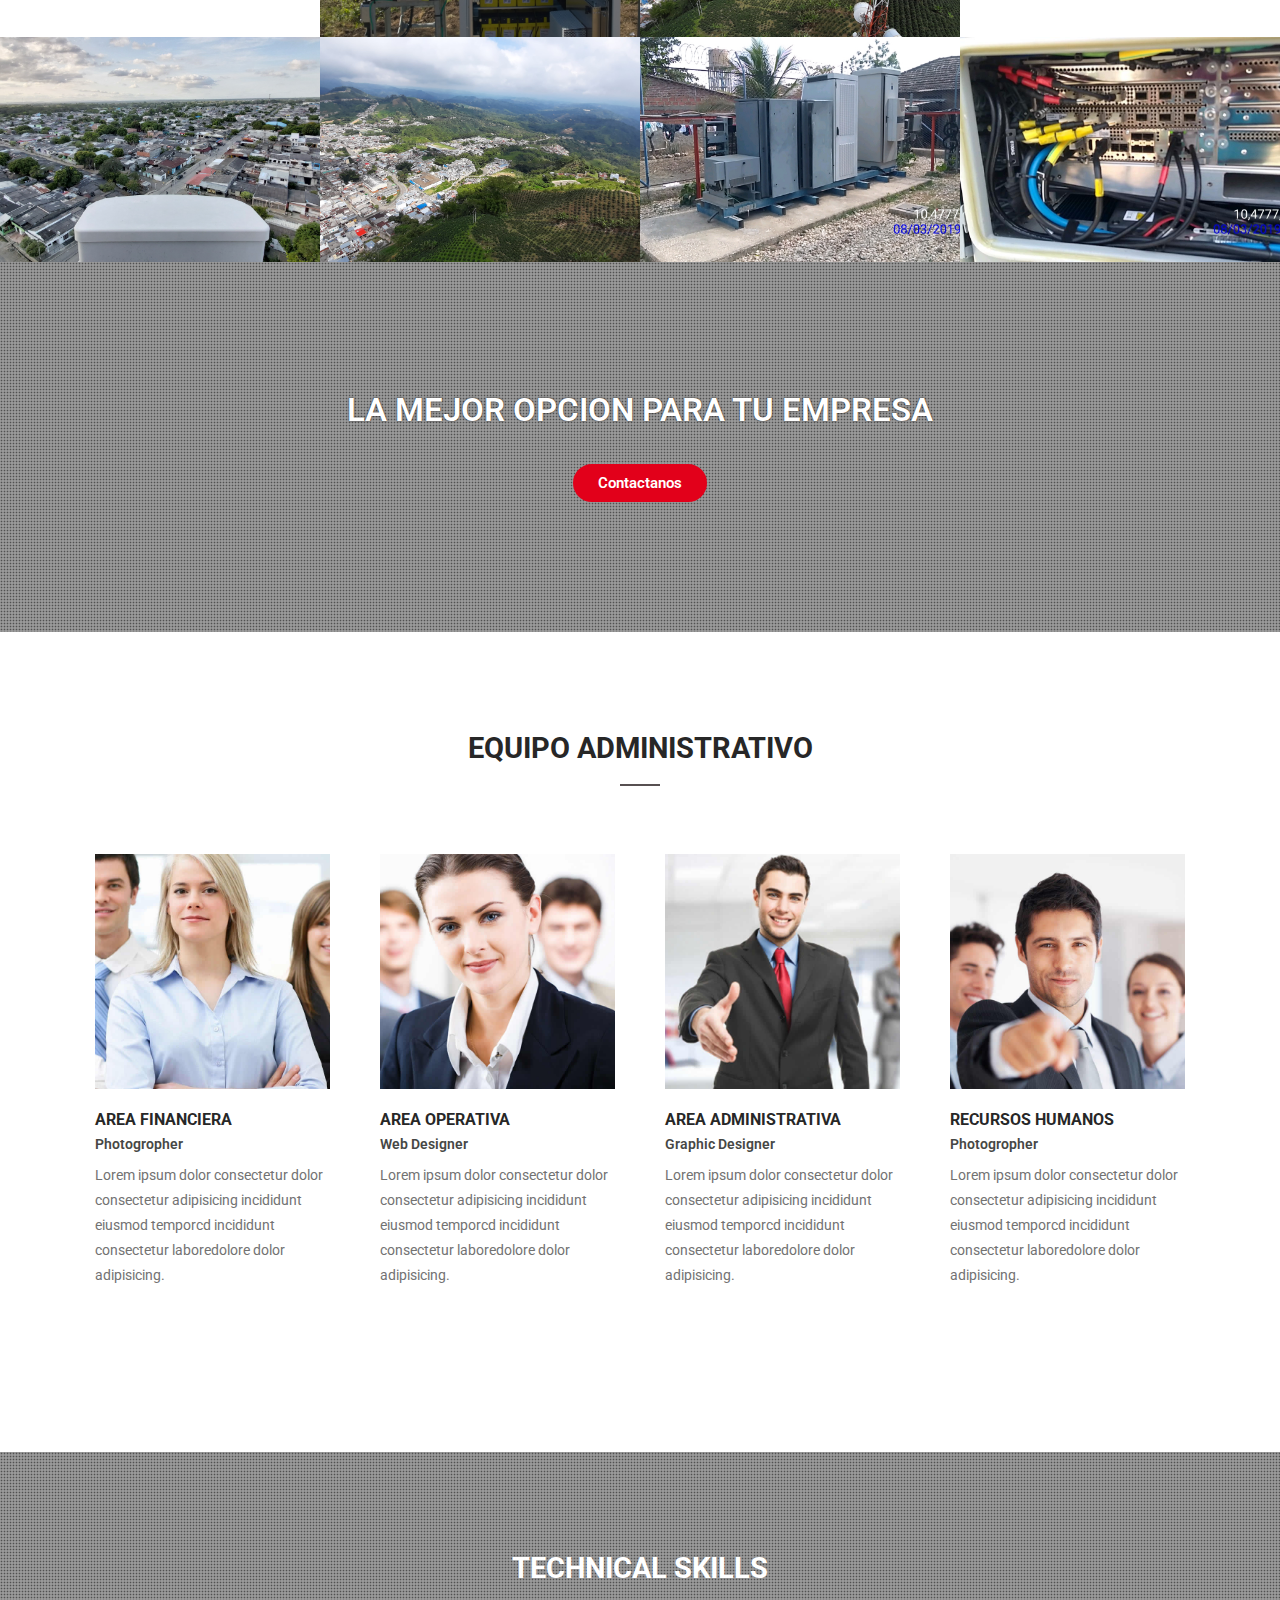
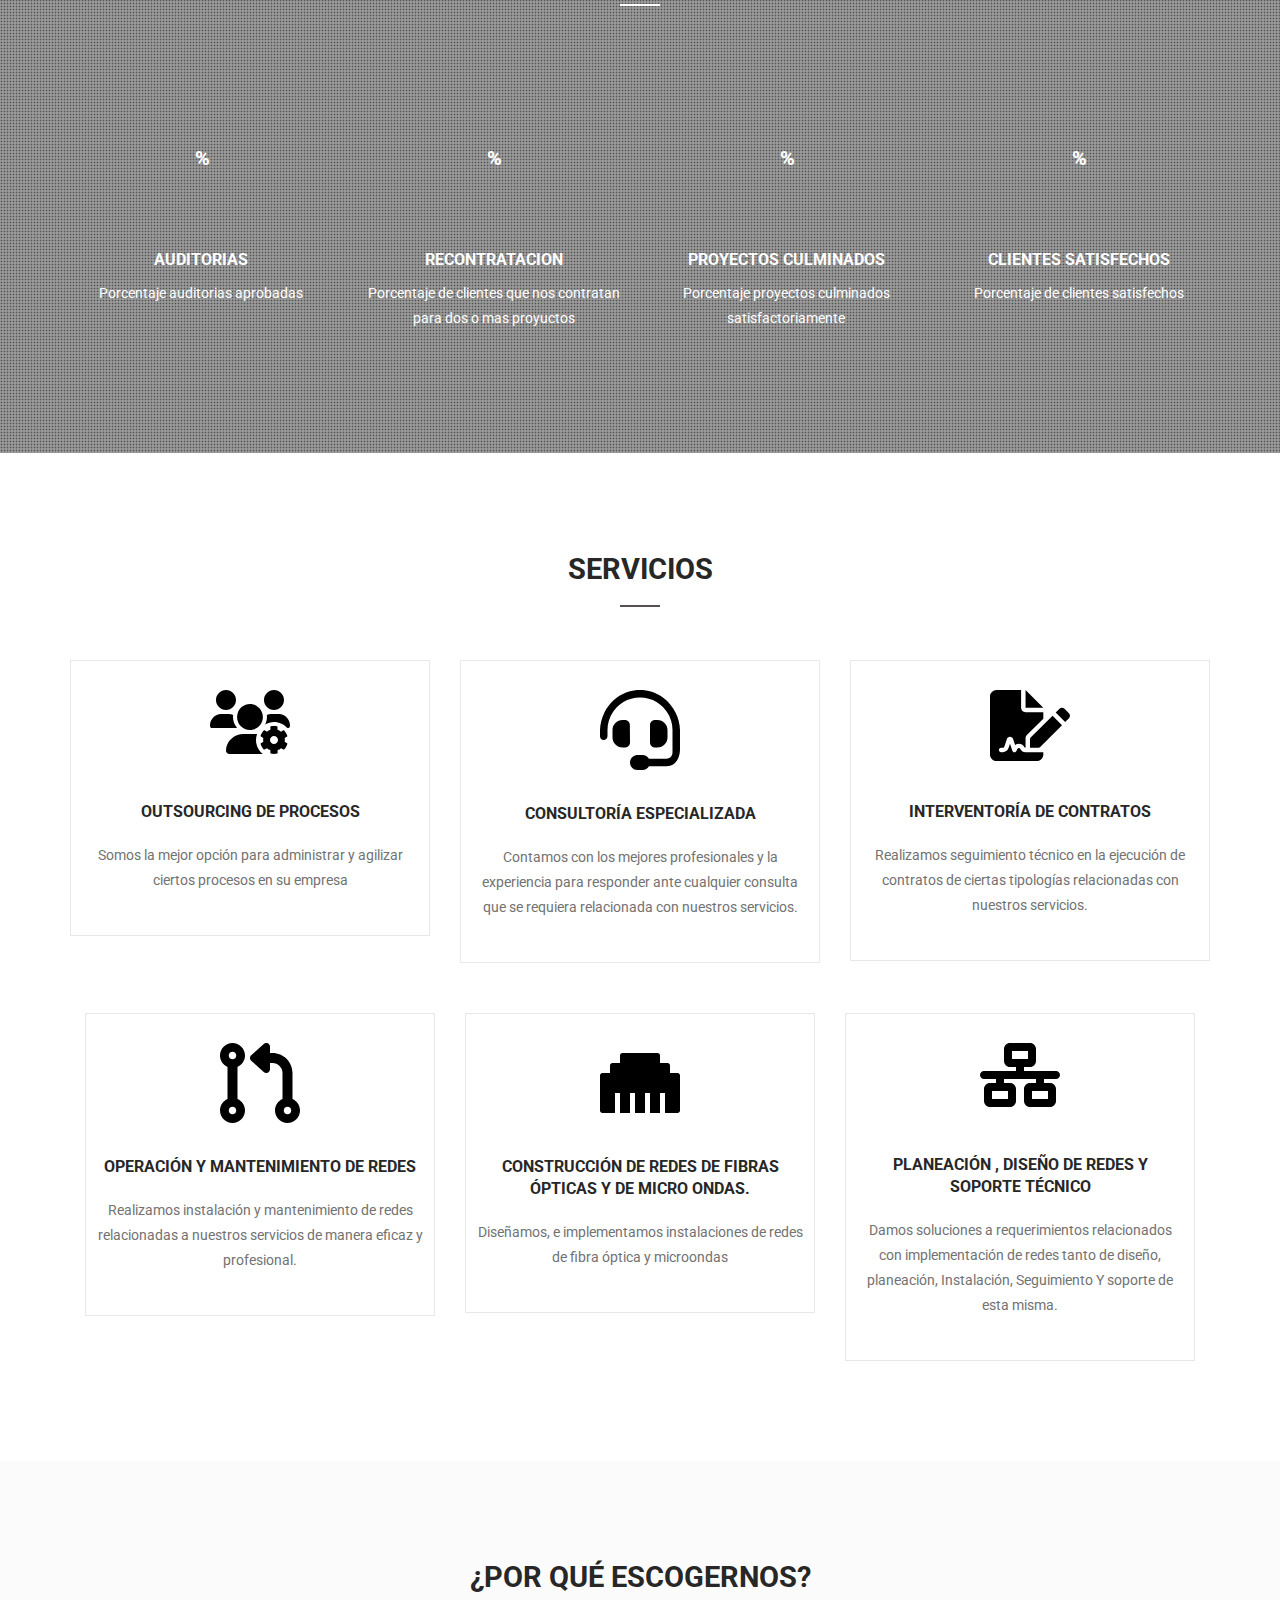
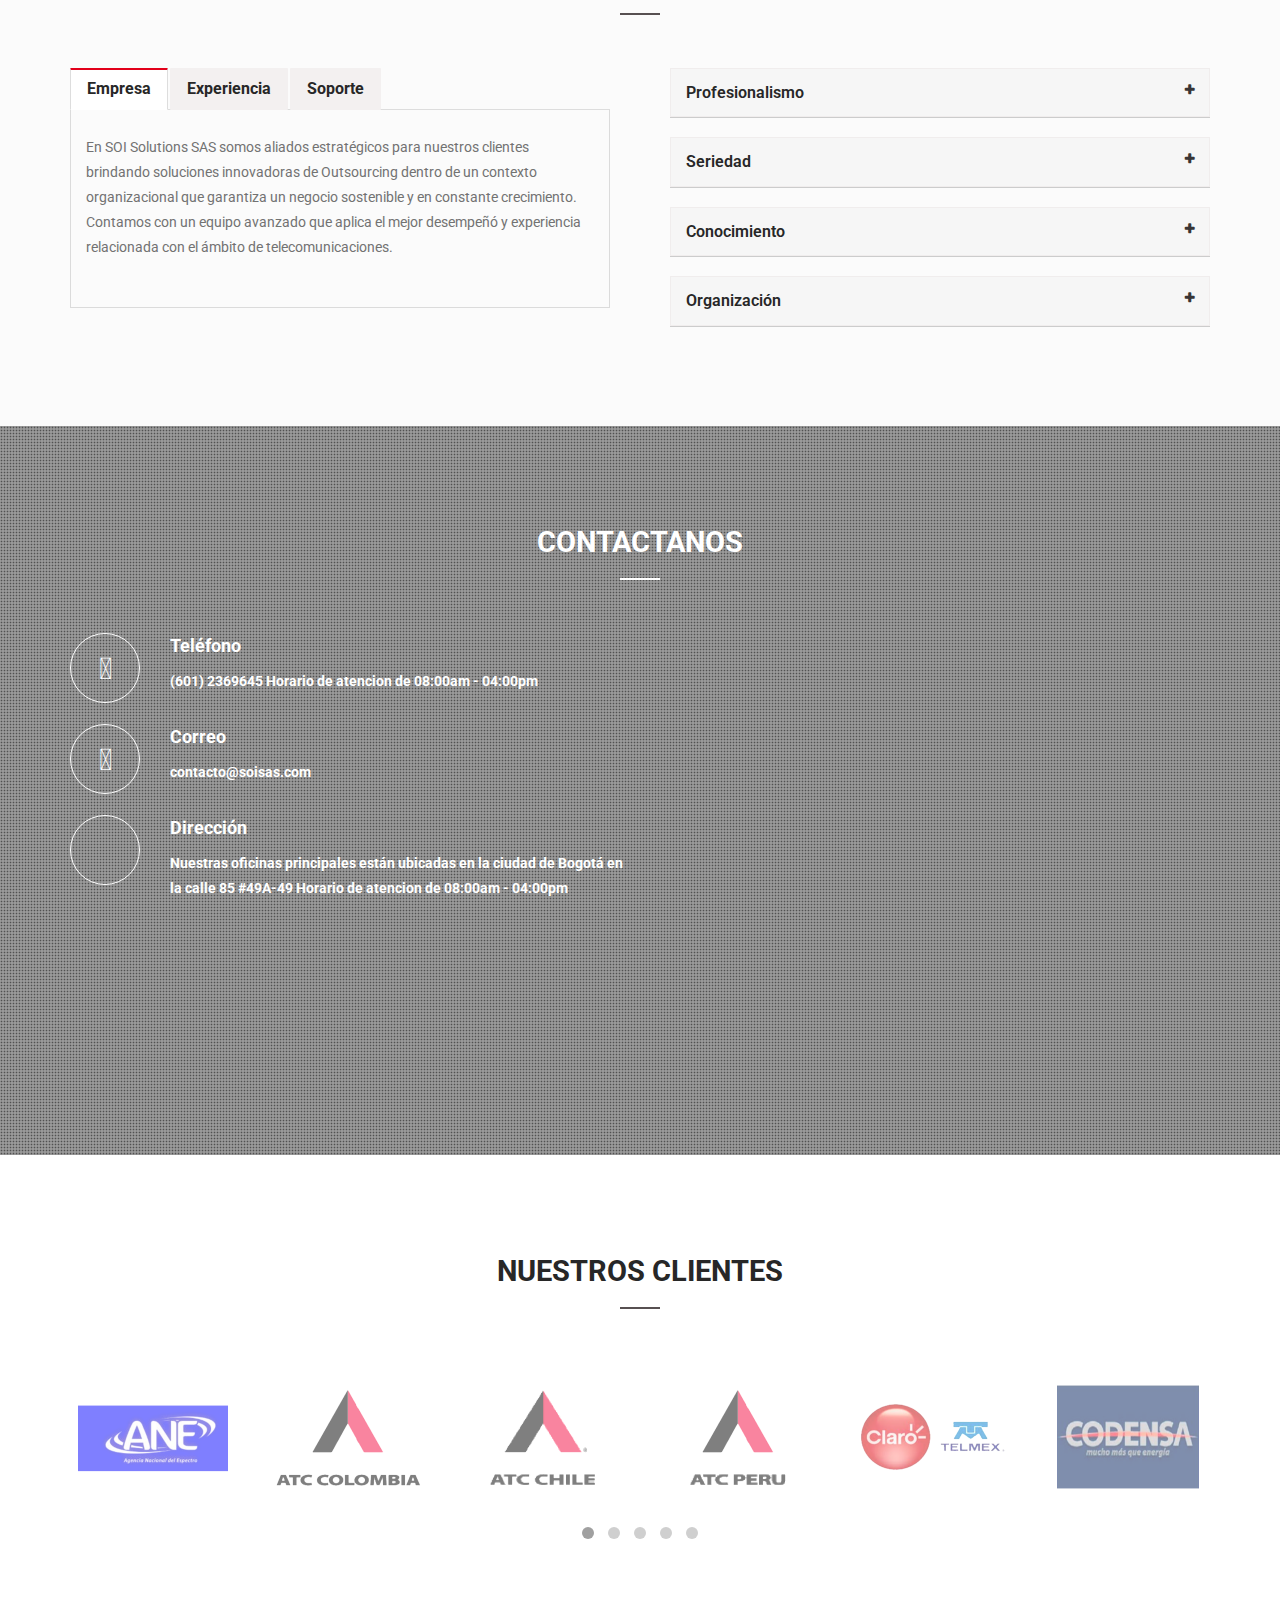
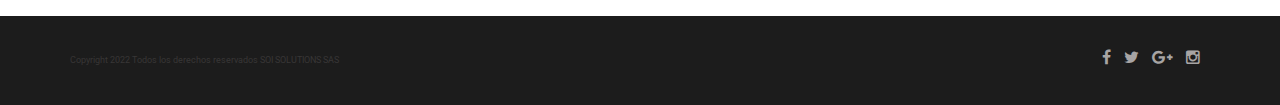
==== commit 569bcb0a: "dfghuiopz;ozdftghjku;" ====
--- a/website1/index.html
+++ b/website1/index.html
@@ -21,6 +21,7 @@
     <link rel="stylesheet" type="text/css" href="css/animate.css" />
     <link rel="stylesheet" href="css/etlinefont.css">
     <link href="css/style.css" type="text/css" rel="stylesheet" />
+    <link rel="icon" href="favicon.ico" />
 </head>
 <body data-spy="scroll" data-target="#main-menu">
     <div id="pageloader">
@@ -390,7 +391,7 @@
                                             <div class="tab-carousel">
                                                 <div class="item"><img src="images/works/img (4).jpg" alt=""></div>
                                                 <div class="item"><img src="images/works/img ().jpg" alt=""></div>
-                                                <div class="item"><img src="images/works/img ().jpg" alt=""></div>)
+                                                <div class="item"><img src="images/works/img ().jpg" alt=""></div>
                                             </div>
                                         </div>
                                         <!-- End Carousel-->
@@ -1072,23 +1073,6 @@
                     </div>
                 </div> -->
                 <!-- End Member -->
-                <!-- Team Member #6 -->
-                <div class="item">
-                    <img src="images/team/team2.jpg" alt="" />
-                    <h4>Jonh Doe</h4>
-                    <h5>Web Designer</h5>
-                    <p>Lorem ipsum dolor consectetur dolor consectetur adipisicing incididunt eiusmod temporcd
-                        incididunt consectetur laboredolore dolor adipisicing. </p>
-                    <div class="socials">
-                        <ul>
-                            <li><a class="facebook" href="#"><i class="fa fa-facebook"></i></a></li>
-                            <li><a class="twitter" href="#"><i class="fa fa-twitter"></i></a></li>
-                            <li><a class="linkedin" href="#"><i class="fa fa-linkedin"></i></a></li>
-                            <li><a class="google-plus" href="#"><i class="fa fa-google-plus"></i></a></li>
-                        </ul>
-                    </div>
-                </div>-->
-                <!-- End Member -->
             </div>
             <!-- End Team -->
         </div>
@@ -1105,35 +1089,35 @@
                 </div>
                 <!--Skill #1-->
                 <div class="col-sm-3 col-md-3 col-lg-3 pie-chart-main">
-                    <span class="pie-chart" data-percent="75">
+                    <span class="pie-chart" data-percent="98">
                         <span class="percent"></span>
                     </span>
-                    <h4>Photoshop</h4>
-                    <p>Lorem ipsum dolor sit amet, consectetur adipiscing elit.</p>
+                    <h4>Auditorias</h4>
+                    <p>Porcentaje auditorias aprobadas</p>
                 </div>
                 <!--Skill #2-->
                 <div class="col-sm-3 col-md-3 col-lg-3 pie-chart-main">
                     <span class="pie-chart" data-percent="75">
                         <span class="percent"></span>
                     </span>
-                    <h4>Wordpress</h4>
-                    <p>Lorem ipsum dolor sit amet, consectetur adipiscing elit.</p>
+                    <h4>Recontratacion</h4>
+                    <p>Porcentaje de clientes que nos contratan para dos o mas proyuctos</p>
                 </div>
                 <!--Skill #3-->
                 <div class="col-sm-3 col-md-3 col-lg-3 pie-chart-main">
-                    <span class="pie-chart " data-percent="60">
+                    <span class="pie-chart " data-percent="95">
                         <span class="percent"></span>
                     </span>
-                    <h4>Graphic</h4>
-                    <p>Lorem ipsum dolor sit amet, consectetur adipiscing elit.</p>
+                    <h4>Proyectos culminados </h4>
+                    <p>Porcentaje proyectos culminados satisfactoriamente</p>
                 </div>
                 <!--Skill #4-->
                 <div class="col-sm-3 col-md-3 col-lg-3 pie-chart-main">
-                    <span class="pie-chart" data-percent="95">
+                    <span class="pie-chart" data-percent="99">
                         <span class="percent"></span>
                     </span>
-                    <h4>Development</h4>
-                    <p>Lorem ipsum dolor sit amet, consectetur adipiscing elit.</p>
+                    <h4>Clientes satisfechos</h4>
+                    <p>Porcentaje de clientes satisfechos</p>
                 </div>
             </div> <!-- /.row-->
         </div> <!-- /.container-->
@@ -1149,7 +1133,7 @@
                 <!--Services Item-->
                 <div class="col-md-4">
                     <div class="services-box">
-                        <div class="services-icon"> <svg class="svg-icon" xmlns="http://www.w3.org/2000/svg" viewBox="0 0 512 512"><!--! Font Awesome Pro 6.0.0 by @fontawesome - https://fontawesome.com License - https://fontawesome.com/license (Commercial License) Copyright 2022 Fonticons, Inc. --><path d="M191.1 224c0-17.72-14.34-32.04-32-32.04L144 192c-35.34 0-64 28.66-64 64.08v47.79C80 339.3 108.7 368 144 368H160c17.66 0 32-14.36 32-32.06L191.1 224zM256 0C112.9 0 4.583 119.1 .0208 256L0 296C0 309.3 10.75 320 23.1 320S48 309.3 48 296V256c0-114.7 93.34-207.8 208-207.8C370.7 48.2 464 141.3 464 256v144c0 22.09-17.91 40-40 40h-110.7C305 425.7 289.7 416 272 416H241.8c-23.21 0-44.5 15.69-48.87 38.49C187 485.2 210.4 512 239.1 512H272c17.72 0 33.03-9.711 41.34-24H424c48.6 0 88-39.4 88-88V256C507.4 119.1 399.1 0 256 0zM368 368c35.34 0 64-28.7 64-64.13V256.1C432 220.7 403.3 192 368 192l-16 0c-17.66 0-32 14.34-32 32.04L320 335.9C320 353.7 334.3 368 352 368H368z"/></svg></div>
+                        <div class="services-icon"><svg xmlns="http://www.w3.org/2000/svg" viewBox="0 0 640 512"><!--! Font Awesome Pro 6.0.0 by @fontawesome - https://fontawesome.com License - https://fontawesome.com/license (Commercial License) Copyright 2022 Fonticons, Inc. --><path d="M512 160c44.18 0 80-35.82 80-80S556.2 0 512 0c-44.18 0-80 35.82-80 80S467.8 160 512 160zM128 160c44.18 0 80-35.82 80-80S172.2 0 128 0C83.82 0 48 35.82 48 80S83.82 160 128 160zM319.9 320c57.41 0 103.1-46.56 103.1-104c0-57.44-46.54-104-103.1-104c-57.41 0-103.1 46.56-103.1 104C215.9 273.4 262.5 320 319.9 320zM368 400c0-16.69 3.398-32.46 8.619-47.36C374.3 352.5 372.2 352 369.9 352H270.1C191.6 352 128 411.7 128 485.3C128 500.1 140.7 512 156.4 512h266.1C389.5 485.6 368 445.5 368 400zM183.9 216c0-5.449 .9824-10.63 1.609-15.91C174.6 194.1 162.6 192 149.9 192H88.08C39.44 192 0 233.8 0 285.3C0 295.6 7.887 304 17.62 304h199.5C196.7 280.2 183.9 249.7 183.9 216zM551.9 192h-61.84c-12.8 0-24.88 3.037-35.86 8.24C454.8 205.5 455.8 210.6 455.8 216c0 21.47-5.625 41.38-14.65 59.34C462.2 263.4 486.1 256 512 256c42.48 0 80.27 18.74 106.6 48h3.756C632.1 304 640 295.6 640 285.3C640 233.8 600.6 192 551.9 192zM618.1 366.7c-5.025-16.01-13.59-30.62-24.75-42.71c-1.674-1.861-4.467-2.326-6.699-1.023l-19.17 11.07c-8.096-6.887-17.4-12.28-27.45-15.82V295.1c0-2.514-1.861-4.746-4.281-5.213c-16.56-3.723-33.5-3.629-49.32 0C484.9 291.2 483.1 293.5 483.1 295.1v22.24c-10.05 3.537-19.36 8.932-27.45 15.82l-19.26-11.07c-2.139-1.303-4.932-.8379-6.697 1.023c-11.17 12.1-19.73 26.71-24.66 42.71c-.7441 2.512 .2793 5.117 2.42 6.326l19.17 11.17c-1.859 10.42-1.859 21.21 0 31.64l-19.17 11.17c-2.234 1.209-3.164 3.816-2.42 6.328c4.932 16.01 13.49 30.52 24.66 42.71c1.766 1.863 4.467 2.328 6.697 1.025l19.26-11.07c8.094 6.887 17.4 12.28 27.45 15.82v22.24c0 2.514 1.77 4.746 4.188 5.211c16.66 3.723 33.5 3.629 49.32 0c2.42-.4648 4.281-2.697 4.281-5.211v-22.24c10.05-3.535 19.36-8.932 27.45-15.82l19.17 11.07c2.141 1.303 5.025 .8379 6.699-1.025c11.17-12.1 19.73-26.7 24.75-42.71c.7441-2.512-.2773-5.119-2.512-6.328l-19.17-11.17c1.953-10.42 1.953-21.22 0-31.64l19.17-11.17C618.7 371.8 619.7 369.2 618.1 366.7zM512 432c-17.67 0-32-14.33-32-32c0-17.67 14.33-32 32-32s32 14.33 32 32C544 417.7 529.7 432 512 432z"/></svg></div>
                         <div class="services-desc">
                             <h4>Outsourcing de Procesos</h4>
                             <p>Somos la mejor opción para administrar y agilizar ciertos procesos en su empresa</p>
@@ -1160,7 +1144,7 @@
                 <!--Services Item-->
                 <div class="col-md-4">
                     <div class="services-box">
-                        <div class="services-icon"> <i class="fa-thin fa-headset"></i> </div>
+                        <div class="services-icon"> <svg class="svg-icon" xmlns="http://www.w3.org/2000/svg" viewBox="0 0 512 512"><!--! Font Awesome Pro 6.0.0 by @fontawesome - https://fontawesome.com License - https://fontawesome.com/license (Commercial License) Copyright 2022 Fonticons, Inc. --><path d="M191.1 224c0-17.72-14.34-32.04-32-32.04L144 192c-35.34 0-64 28.66-64 64.08v47.79C80 339.3 108.7 368 144 368H160c17.66 0 32-14.36 32-32.06L191.1 224zM256 0C112.9 0 4.583 119.1 .0208 256L0 296C0 309.3 10.75 320 23.1 320S48 309.3 48 296V256c0-114.7 93.34-207.8 208-207.8C370.7 48.2 464 141.3 464 256v144c0 22.09-17.91 40-40 40h-110.7C305 425.7 289.7 416 272 416H241.8c-23.21 0-44.5 15.69-48.87 38.49C187 485.2 210.4 512 239.1 512H272c17.72 0 33.03-9.711 41.34-24H424c48.6 0 88-39.4 88-88V256C507.4 119.1 399.1 0 256 0zM368 368c35.34 0 64-28.7 64-64.13V256.1C432 220.7 403.3 192 368 192l-16 0c-17.66 0-32 14.34-32 32.04L320 335.9C320 353.7 334.3 368 352 368H368z"/></svg> </div>
                         <div class="services-desc">
                             <h4>Consultoría especializada </h4>
                             <p>Contamos con los mejores profesionales y la experiencia para responder ante cualquier consulta que se requiera relacionada con nuestros servicios. </p>
@@ -1171,7 +1155,7 @@
                 <!--Services Item-->
                 <div class="col-md-4">
                     <div class="services-box">
-                        <div class="services-icon"> <i class="icon-hotairballoon"></i> </div>
+                        <div class="services-icon"><svg xmlns="http://www.w3.org/2000/svg" viewBox="0 0 576 512"><!--! Font Awesome Pro 6.0.0 by @fontawesome - https://fontawesome.com License - https://fontawesome.com/license (Commercial License) Copyright 2022 Fonticons, Inc. --><path d="M292.7 342.3C289.7 345.3 288 349.4 288 353.7V416h62.34c4.264 0 8.35-1.703 11.35-4.727l156.9-158l-67.88-67.88L292.7 342.3zM568.5 167.4L536.6 135.5c-9.875-10-26-10-36 0l-27.25 27.25l67.88 67.88l27.25-27.25C578.5 193.4 578.5 177.3 568.5 167.4zM256 0v128h128L256 0zM256 448c-16.07-.2852-30.62-9.359-37.88-23.88c-2.875-5.875-8-6.5-10.12-6.5s-7.25 .625-10 6.125l-7.749 15.38C187.6 444.6 181.1 448 176 448H174.9c-6.5-.5-12-4.75-14-11L144 386.6L133.4 418.5C127.5 436.1 111 448 92.45 448H80C71.13 448 64 440.9 64 432S71.13 416 80 416h12.4c4.875 0 9.102-3.125 10.6-7.625l18.25-54.63C124.5 343.9 133.6 337.3 144 337.3s19.5 6.625 22.75 16.5l13.88 41.63c19.75-16.25 54.13-9.75 66 14.12C248.5 413.2 252.2 415.6 256 415.9V347c0-8.523 3.402-16.7 9.451-22.71L384 206.5V160H256c-17.67 0-32-14.33-32-32L224 0H48C21.49 0 0 21.49 0 48v416C0 490.5 21.49 512 48 512h288c26.51 0 48-21.49 48-48V448H256z"/></svg></div>
                         <div class="services-desc">
                             <h4>Interventoría de Contratos</h4>
                             <p>Realizamos seguimiento técnico en  la ejecución de contratos de ciertas tipologías relacionadas con nuestros servicios.</p>
@@ -1180,37 +1164,38 @@
                 </div>
                 <!--End services Item-->
                 <!--Services Item -->
+                
+                </div>
+                <!--End services Item-->
+                <!--Services Item-->
                 <div class="col-md-4">
                     <div class="services-box">
-                        <div class="services-icon"> <i class="icon-global"></i> </div>
+                        <div class="services-icon"><svg xmlns="http://www.w3.org/2000/svg" viewBox="0 0 512 512"><!--! Font Awesome Pro 6.0.0 by @fontawesome - https://fontawesome.com License - https://fontawesome.com/license (Commercial License) Copyright 2022 Fonticons, Inc. --><path d="M305.8 2.076C314.4 5.932 320 14.52 320 24V64H336C406.7 64 464 121.3 464 192V358.7C492.3 371 512 399.2 512 432C512 476.2 476.2 512 432 512C387.8 512 352 476.2 352 432C352 399.2 371.7 371 400 358.7V192C400 156.7 371.3 128 336 128H320V168C320 177.5 314.4 186.1 305.8 189.9C297.1 193.8 286.1 192.2 279.9 185.8L199.9 113.8C194.9 109.3 192 102.8 192 96C192 89.2 194.9 82.71 199.9 78.16L279.9 6.161C286.1-.1791 297.1-1.779 305.8 2.077V2.076zM432 456C445.3 456 456 445.3 456 432C456 418.7 445.3 408 432 408C418.7 408 408 418.7 408 432C408 445.3 418.7 456 432 456zM112 358.7C140.3 371 160 399.2 160 432C160 476.2 124.2 512 80 512C35.82 512 0 476.2 0 432C0 399.2 19.75 371 48 358.7V153.3C19.75 140.1 0 112.8 0 80C0 35.82 35.82 .0004 80 .0004C124.2 .0004 160 35.82 160 80C160 112.8 140.3 140.1 112 153.3V358.7zM80 56C66.75 56 56 66.75 56 80C56 93.25 66.75 104 80 104C93.25 104 104 93.25 104 80C104 66.75 93.25 56 80 56zM80 408C66.75 408 56 418.7 56 432C56 445.3 66.75 456 80 456C93.25 456 104 445.3 104 432C104 418.7 93.25 408 80 408z"/></svg></div>
+                        <div class="services-desc">
+                            <h4>Operación y Mantenimiento de redes</h4>
+                            <p>Realizamos instalación y mantenimiento de redes relacionadas a nuestros servicios de manera eficaz y profesional. </p>
+                        </div>
+                    </div>
+                </div>
+                <!--End services Item-->
+                <!--Services Item -->
+                <div class="col-md-4">
+                    <div class="services-box">
+                        <div class="services-icon"> <svg xmlns="http://www.w3.org/2000/svg" viewBox="0 0 512 512"><!--! Font Awesome Pro 6.0.0 by @fontawesome - https://fontawesome.com License - https://fontawesome.com/license (Commercial License) Copyright 2022 Fonticons, Inc. --><path d="M512 208v224c0 8.75-7.25 16-16 16H416v-128h-32v128h-64v-128h-32v128H224v-128H192v128H128v-128H96v128H16C7.25 448 0 440.8 0 432v-224C0 199.2 7.25 192 16 192H64V144C64 135.2 71.25 128 80 128H128V80C128 71.25 135.2 64 144 64h224C376.8 64 384 71.25 384 80V128h48C440.8 128 448 135.2 448 144V192h48C504.8 192 512 199.2 512 208z"/></svg></div>
+                        <div class="services-desc">
+                            <h4>Construcción de redes de Fibras ópticas y de Micro ondas.</h4>
+                            <p>Diseñamos, e implementamos instalaciones de redes de fibra óptica y microondas</p>
+                        </div>
+                    </div>
+                </div>
+                <div class="col-md-4">
+                    <div class="services-box">
+                        <div class="services-icon"><svg xmlns="http://www.w3.org/2000/svg" viewBox="0 0 640 512"><!--! Font Awesome Pro 6.0.0 by @fontawesome - https://fontawesome.com License - https://fontawesome.com/license (Commercial License) Copyright 2022 Fonticons, Inc. --><path d="M400 0C426.5 0 448 21.49 448 48V144C448 170.5 426.5 192 400 192H352V224H608C625.7 224 640 238.3 640 256C640 273.7 625.7 288 608 288H512V320H560C586.5 320 608 341.5 608 368V464C608 490.5 586.5 512 560 512H400C373.5 512 352 490.5 352 464V368C352 341.5 373.5 320 400 320H448V288H192V320H240C266.5 320 288 341.5 288 368V464C288 490.5 266.5 512 240 512H80C53.49 512 32 490.5 32 464V368C32 341.5 53.49 320 80 320H128V288H32C14.33 288 0 273.7 0 256C0 238.3 14.33 224 32 224H288V192H240C213.5 192 192 170.5 192 144V48C192 21.49 213.5 0 240 0H400zM256 64V128H384V64H256zM224 448V384H96V448H224zM416 384V448H544V384H416z"/></svg></div>
                         <div class="services-desc">
                             <h4>Planeación , diseño de redes y soporte Técnico</h4>
                             <p>Damos soluciones a requerimientos relacionados con implementación de redes tanto de diseño, planeación, Instalación, Seguimiento Y soporte de esta misma.</p>
                         </div>
                     </div>
-                </div>
-                <!--End services Item-->
-                <!--Services Item-->
-                <div class="col-md-4">
-                    <div class="services-box">
-                        <div class="services-icon"> <i class="icon-target"></i> </div>
-                        <div class="services-desc">
-                            <h4>Operación y Mantenimiento de redes</h4>
-                            <p>Realizamos instalación y mantenimiento de redes relacionadas a nuestros servicios de manera eficaz y profesional. </p>
-                        </div>
-                    </div>
-                </div>
-                <!--End services Item-->
-                <!--Services Item -->
-                <div class="col-md-4">
-                    <div class="services-box">
-                        <div class="services-icon"> <i class="icon-aperture"></i> </div>
-                        <div class="services-desc">
-                            <h4>Construcción de redes de Fibras ópticas y de Micro ondas.</h4>
-                            <p>Diseñamos, e implementamos instalaciones de redes de fibra óptica y microondas</p>
-                        </div>
-                    </div>
-                </div>
                 <!--End services Item-->
             </div>
             <!--/.row-->
@@ -1375,7 +1360,7 @@
                 </div>
                 <!-- End Video caption-->
                 <div class="col-md-6">
-                    <iframe
+                    <iframe class="maps"
                         src="https://www.google.com/maps/embed?pb=!1m18!1m12!1m3!1d3976.5427675897886!2d-74.06948708524345!3d4.6752826431792585!2m3!1f0!2f0!3f0!3m2!1i1024!2i768!4f13.1!3m3!1m2!1s0x8e3f9afac28a0ed7%3A0x52d352a98f997a7!2sSOI%20SOLUTIONS%20S.A.S!5e0!3m2!1ses!2sco!4v1645540007693!5m2!1ses!2sco"
                         width="600" height="450" style="border:0;" allowfullscreen="" loading="lazy"></iframe>
                 </div>
@@ -1811,7 +1796,6 @@
     <script type="text/javascript" src="js/jquery.mixitup.min.js"></script>
     <script type="text/javascript" src="js/custom.js"></script>
     <script src="https://kit.fontawesome.com/e76a5c10f6.js" crossorigin="anonymous"></script>
-    <script type="text/javascript" src="https://your-site-or-cdn.com/fontawesome/v6.0.0/js/conflict-detection.js"></script>
     <script src="https://kit.fontawesome.com/06e74cd690.js" crossorigin="anonymous"></script>
 </body>
 </html>--- a/website1/css/style.css
+++ b/website1/css/style.css
@@ -647,7 +647,7 @@
 #header {
 	top: 0;
 	z-index: 500;
-	width: 100%;
+	width: 100vw;
 	position: fixed;
 	z-index: 99999;
 }
@@ -1517,17 +1517,24 @@
 	width: 25vw;
 	object-fit: cover;
     object-position: center;
-	-webkit-transition: all 0.8s;
 	-moz-transition: all 0.8s;
 	transition: all 0.8s;
 }
 
 .work-grid .work-item .work-image img {
 	width:100%;
-	height: auto;
+	height: 100%;
+	object-fit: cover;
+	object-position: center center;
+	transition: ease-in-out .3;
+}
+
+.work-image:hover  img{
+	width: 110%;
 }
 
 .work-grid .work-item .work-caption {
+	display: none;
 	position: absolute;
 	width: 100%;
 	height: 100%;
@@ -1551,6 +1558,7 @@
 }
 
 .work-grid .work-item .hover-link {
+	display: none;
 	left: 50px;
 	position: absolute;
 	bottom:25px;
@@ -1624,7 +1632,7 @@
 }
 
 .team-items {
-	width: 100%;
+	max-width: 100vw !important;
 	height: auto;
 	overflow: hidden;
 	position: relative;
@@ -1743,7 +1751,7 @@
 #skills {
 	text-align:center;
 	padding:100px 0px 0px;
-	background:url(../images/parallax/skills.jpg) no-repeat;
+	background:url(https://st.depositphotos.com/1000423/5088/i/950/depositphotos_50880445-stock-photo-media-globalization.jpg) no-repeat;
 }
 
 .pie-chart-main {
@@ -1790,17 +1798,16 @@
 /*-----------------------------------------------------------------*/
 /* Services
 /*-----------------------------------------------------------------*/
-
-.services-box .svg-icon{
+.svg-icon {
 	width: 80px;
 	height: 80px;
 	color: #FFF;
 	font-size: 38px;
 	line-height: 80px;
-	border-radius: 50%;
+	border-radius: 25%;
 	display: inline-block;
 	margin: 0px auto;
-	background: var(--rojo_soi) none repeat scroll 0% 0%;
+
 
 }
 
@@ -1825,7 +1832,7 @@
 	border-radius: 50%;
 	display: inline-block;
 	margin: 0px auto;
-	background: var(--rojo_soi) none repeat scroll 0% 0%;
+
 }
 
 
@@ -2907,7 +2914,9 @@
 	transition: all 0.3s ease-in-out;
 }
 
-
+.maps{
+	width: 44vw;
+}
 
 
 
@@ -2920,7 +2929,10 @@
 
 
  @media (min-width: 992px) and (max-width: 1024px) {
-	 
+	
+	
+
+
 .navbar-right {
 	float:none !important;
 }
@@ -2933,6 +2945,15 @@
 	width:50%;
 }
 
+.work-grid .work-item .work-image{
+	width: 50vw;
+}
+
+.maps{
+	margin: auto;
+	margin-right: 5vw ;
+	width: 100%;
+}
 }
 
  @media (max-width: 768px) {
@@ -2941,6 +2962,17 @@
 	width:50%;
 }
 
+.work-grid .work-item .work-image{
+	width: 50vw;
+}
+
+
+.maps{
+	margin: auto;
+	margin-right: 5vw ;
+	width: 100%;
+}
+
 }
 
  @media (max-width: 550px) {
@@ -2948,6 +2980,11 @@
 .thumnail-img {
 	width:100%;
 }
+
+.work-grid .work-item .work-image{
+	width: 100vw;
+}
+
 
 }
 
@@ -2966,7 +3003,16 @@
 }
 
  @media (min-width: 992px) {
-	 
+	
+
+	
+
+	.maps{
+		margin: auto;
+		margin-right: 5vw ;
+		width: 100%;
+	}
+
  #main-menu.collapse {
  display: block !important;
 }
@@ -2974,6 +3020,7 @@
 }
 
  @media (max-width: 992px) {
+	
 
 #main-menu {
 	background:#202020;
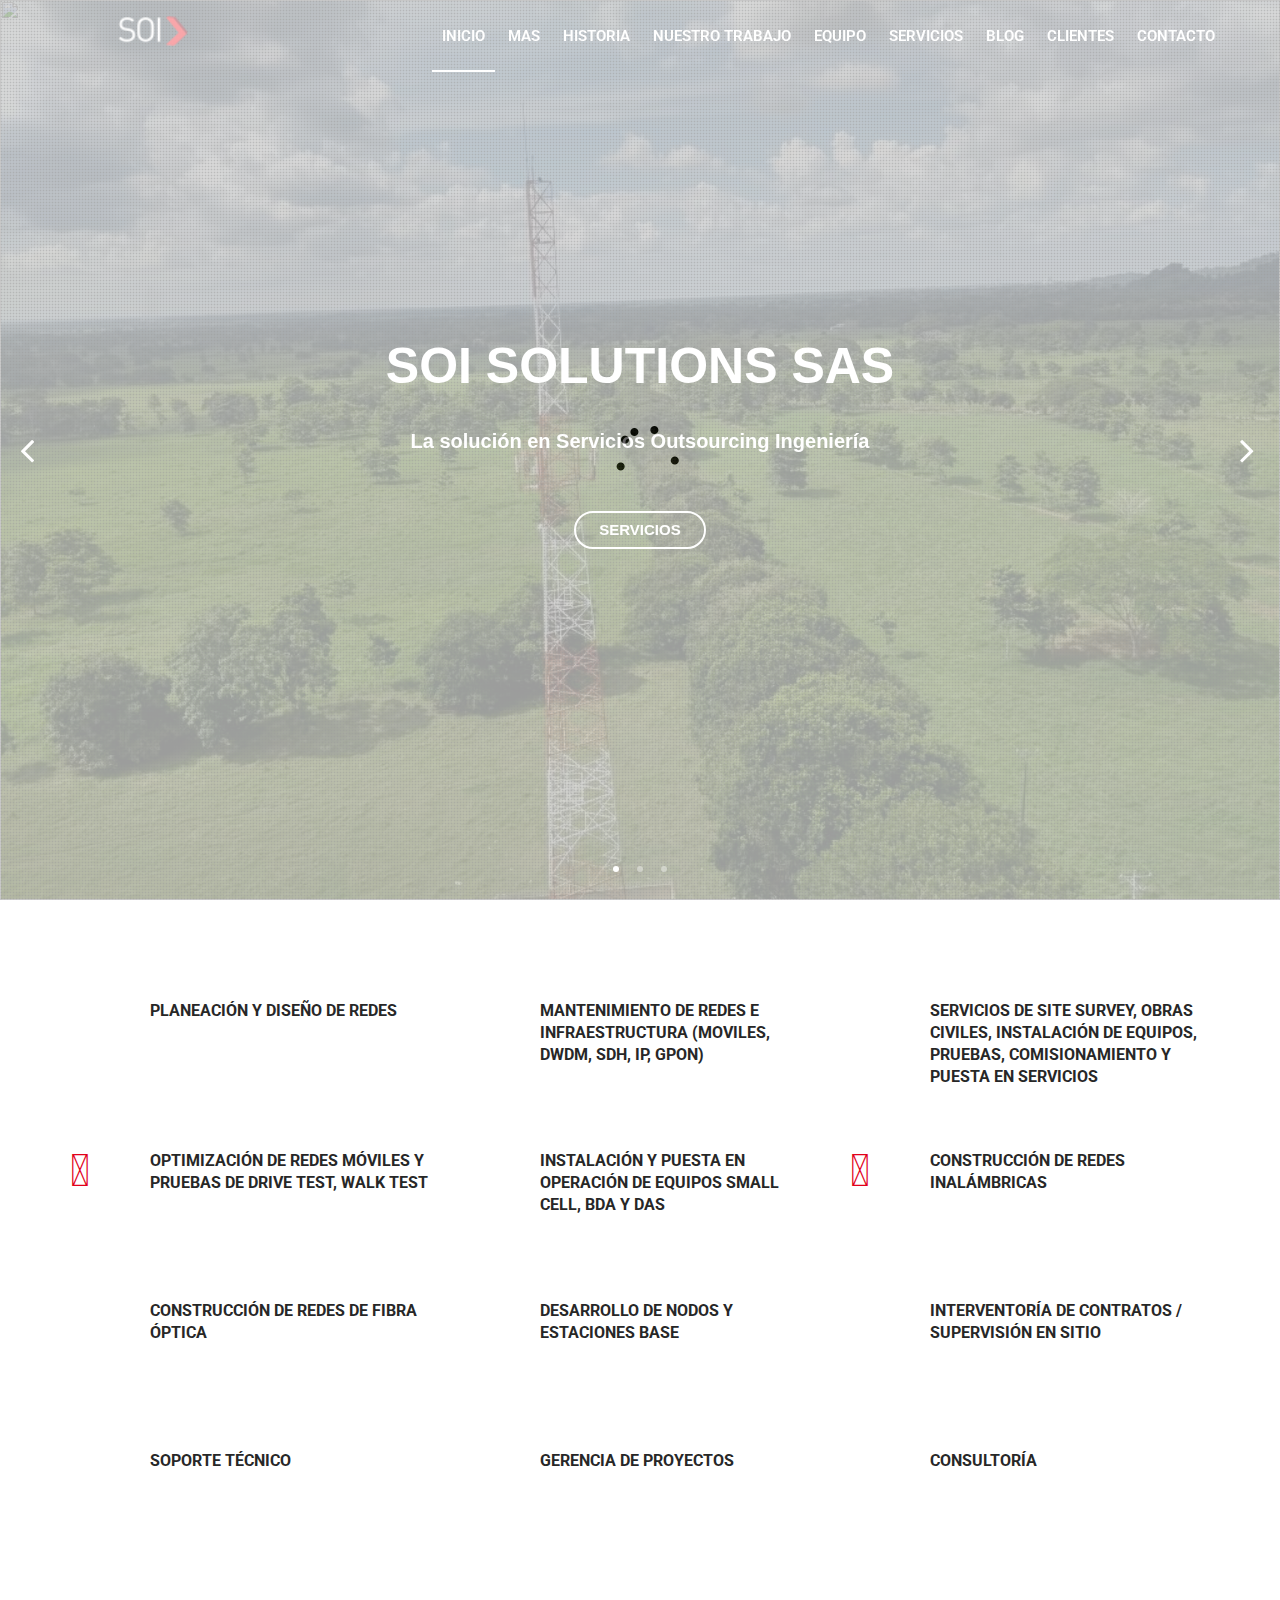
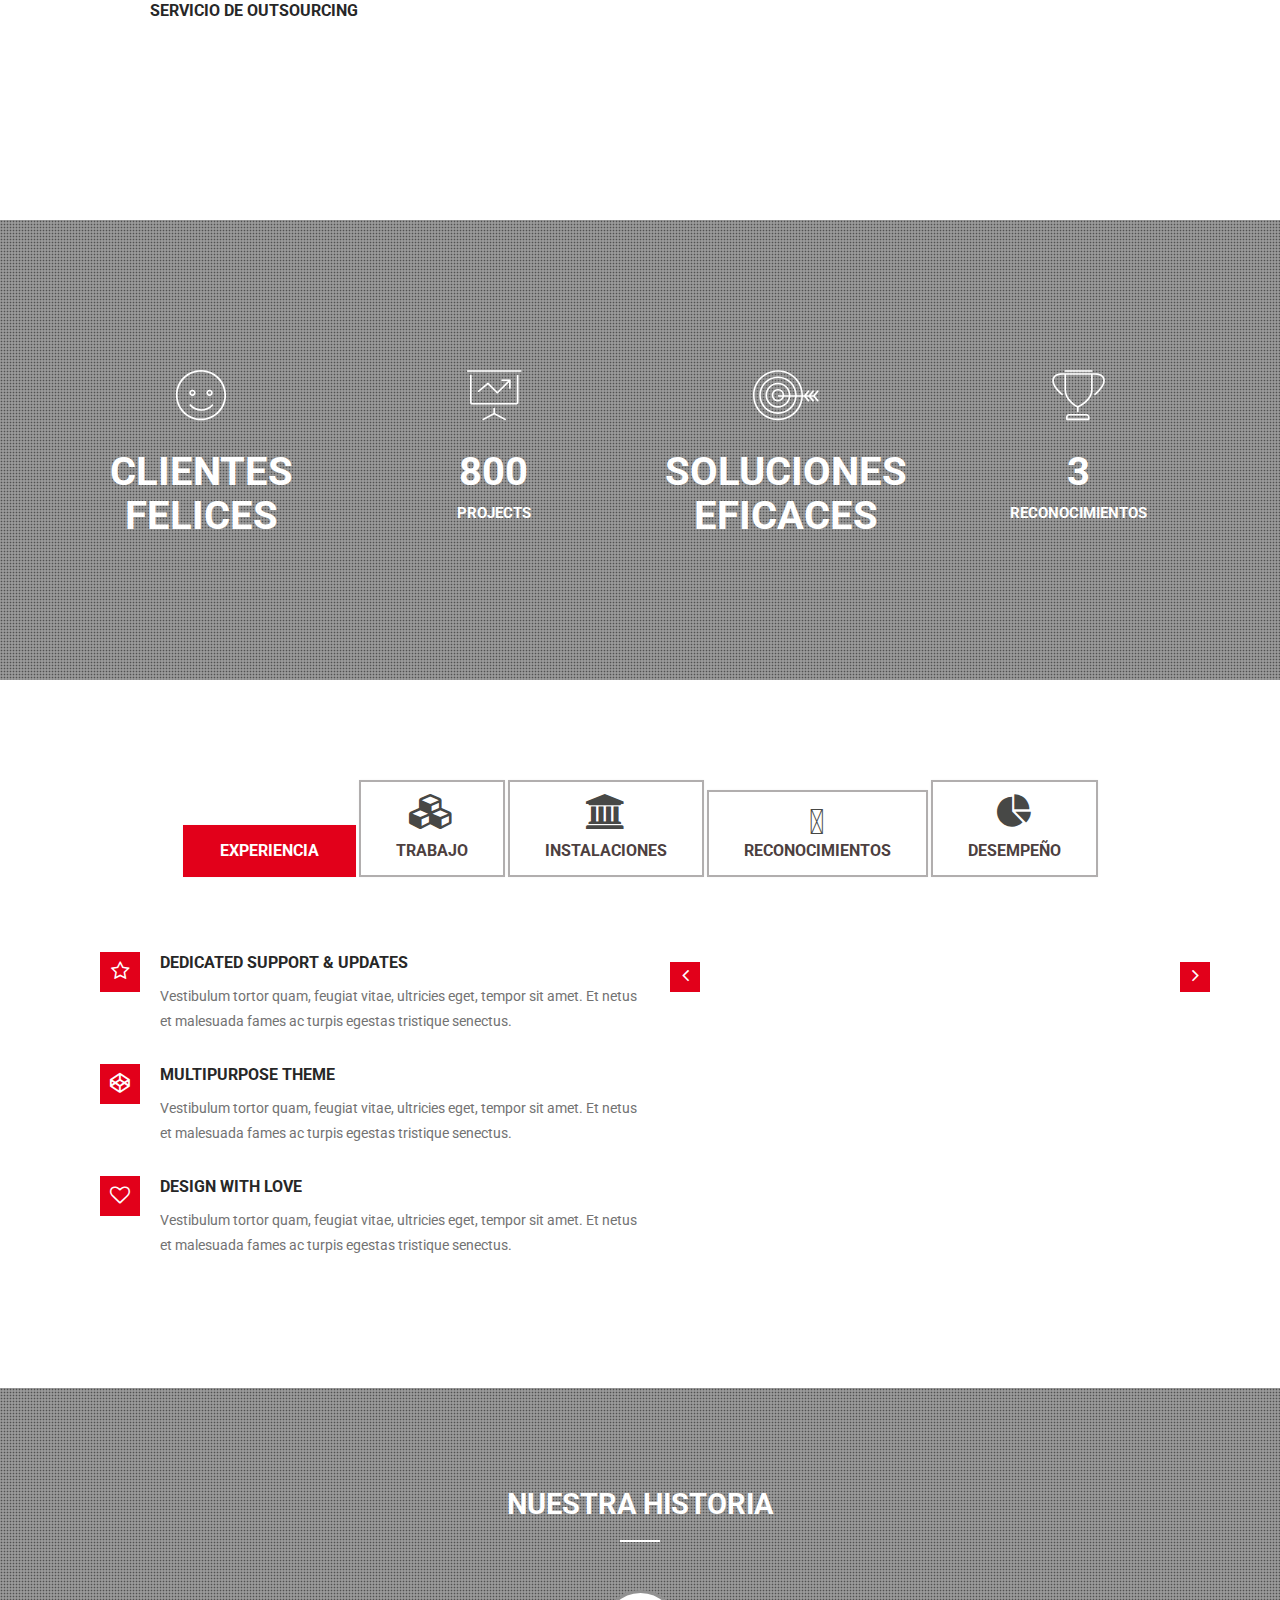
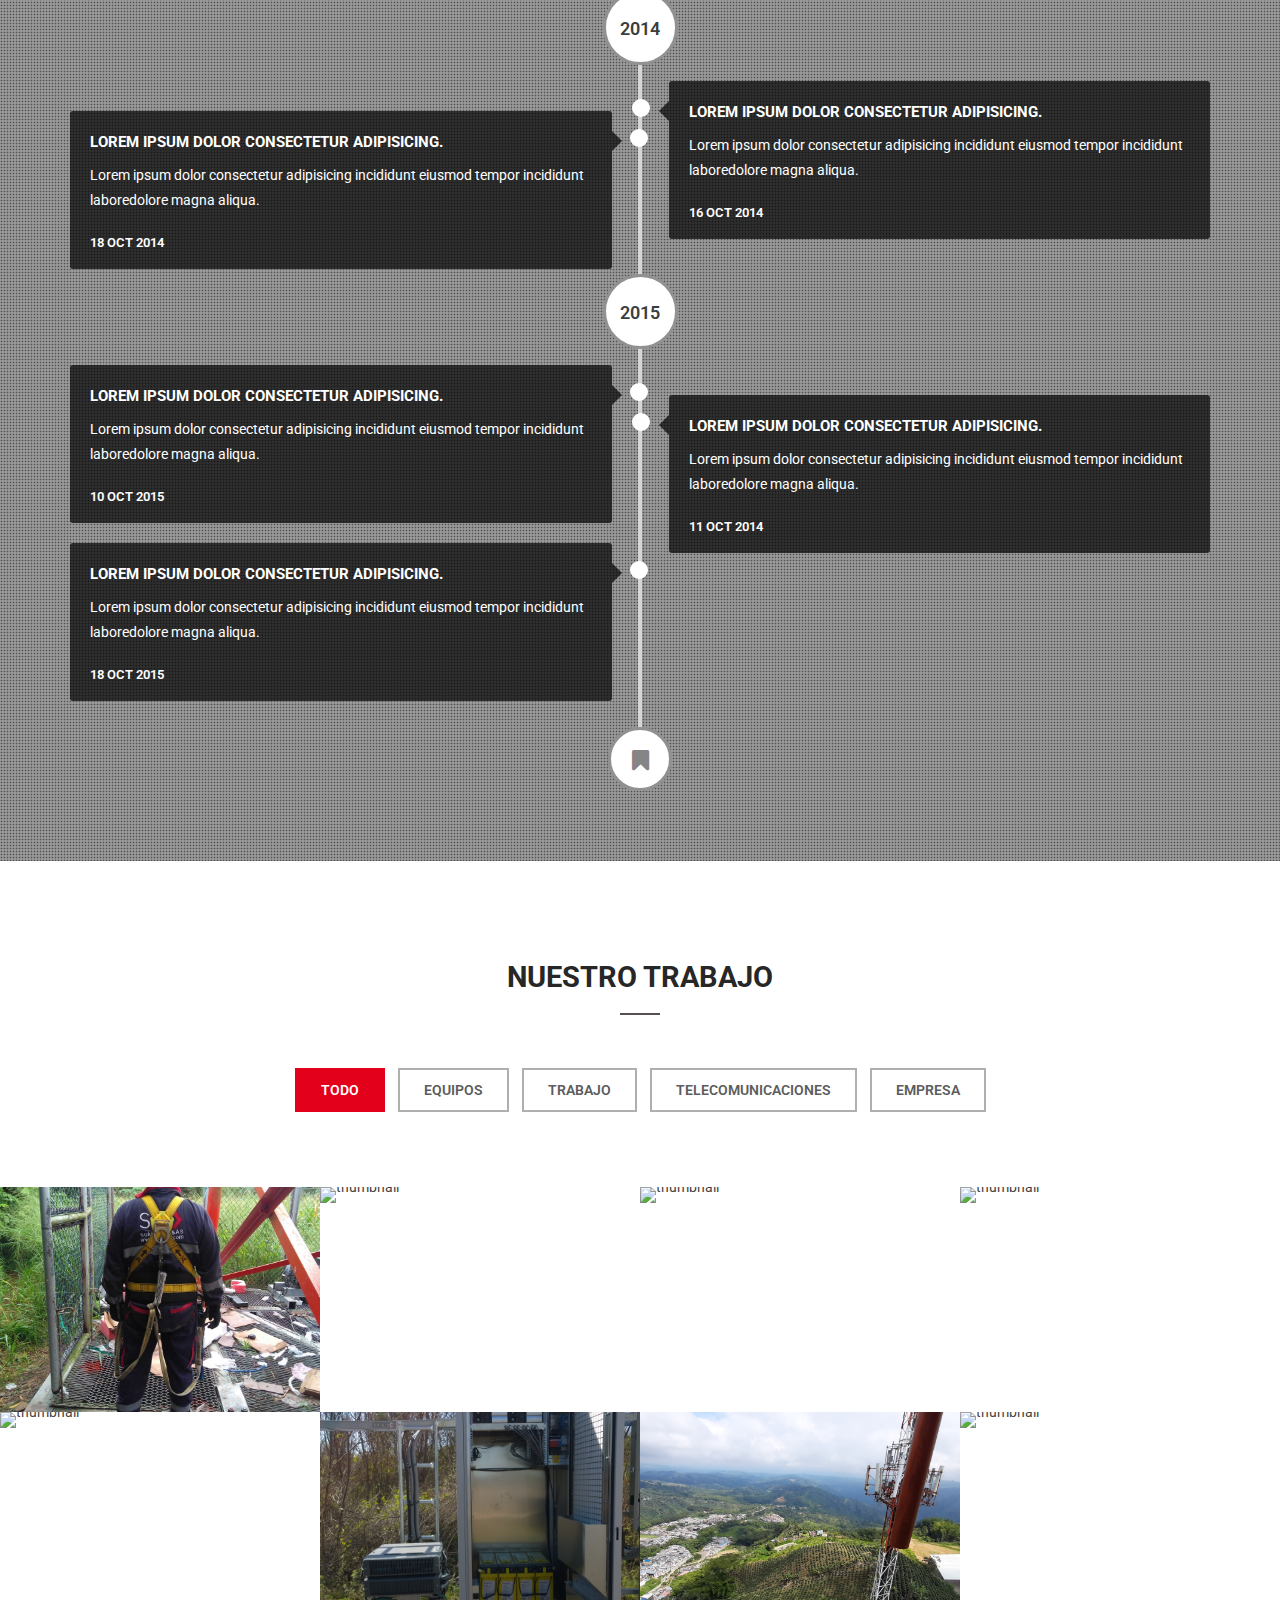
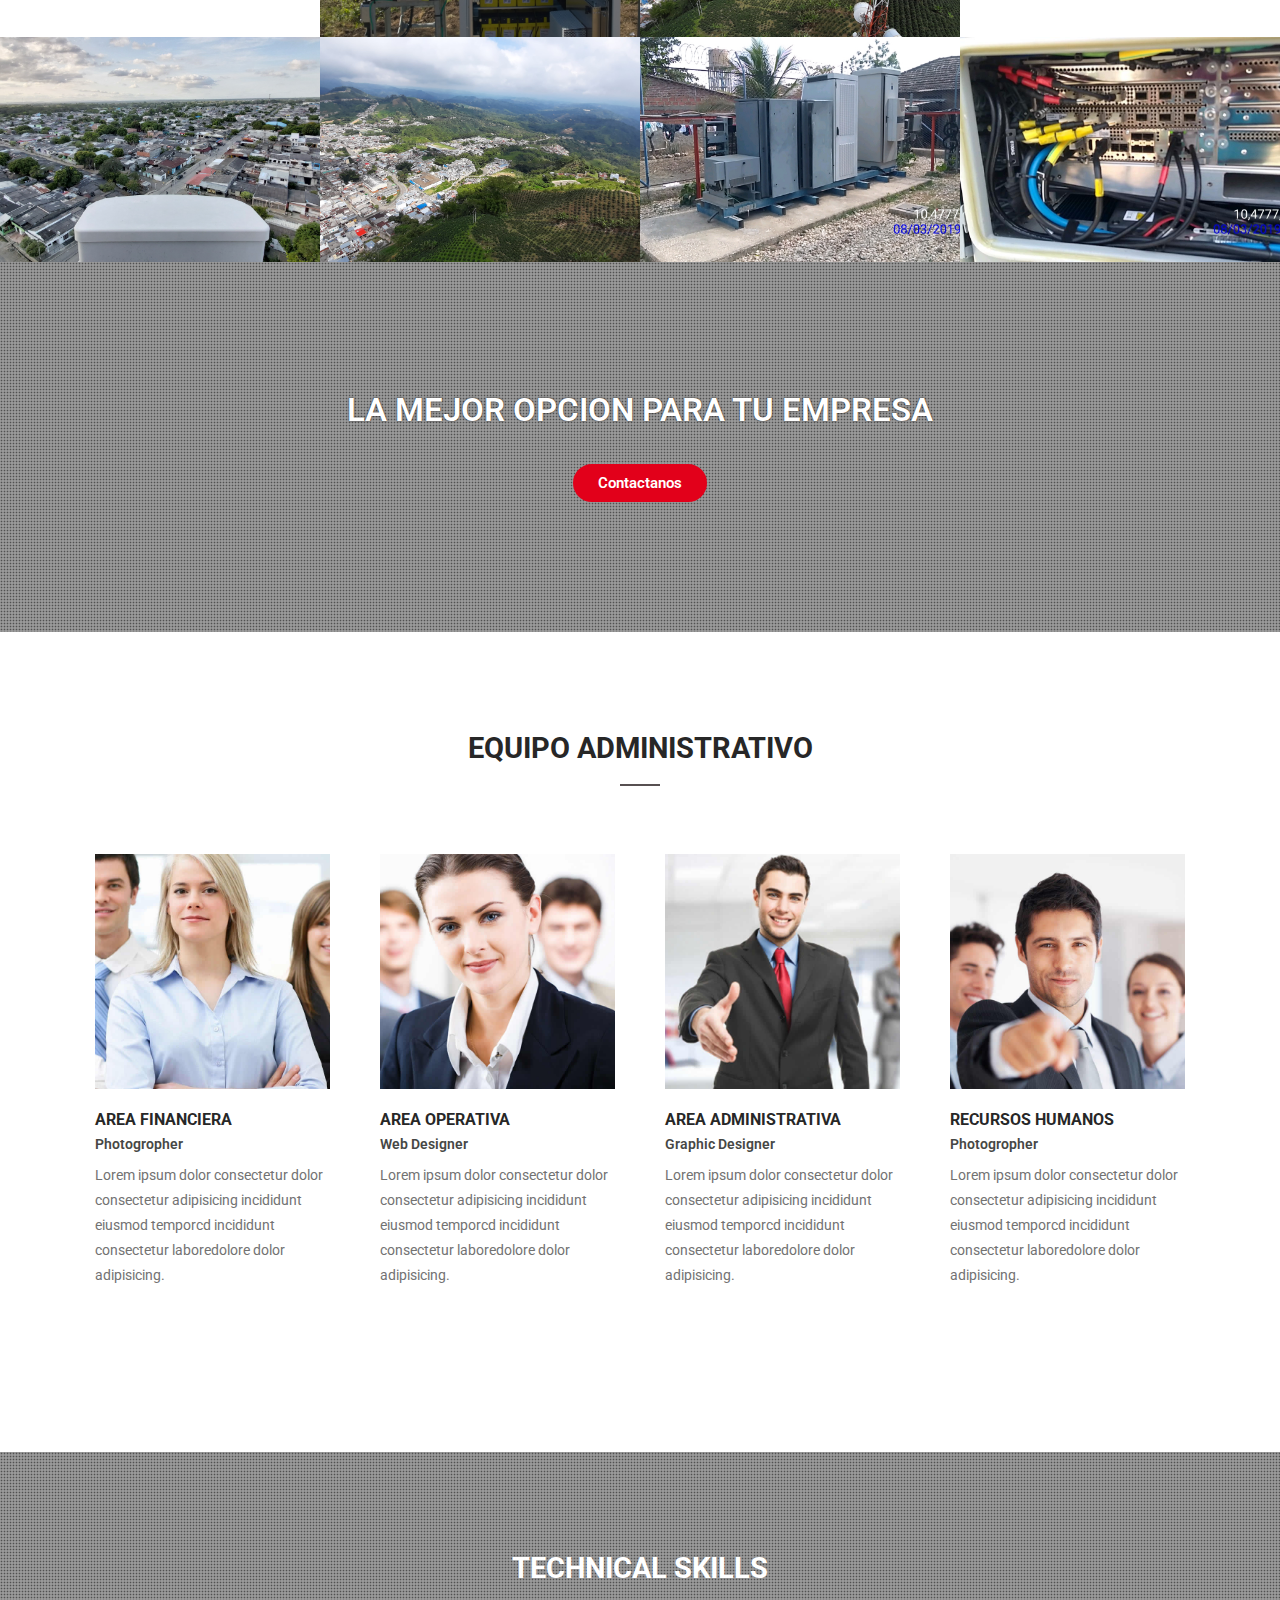
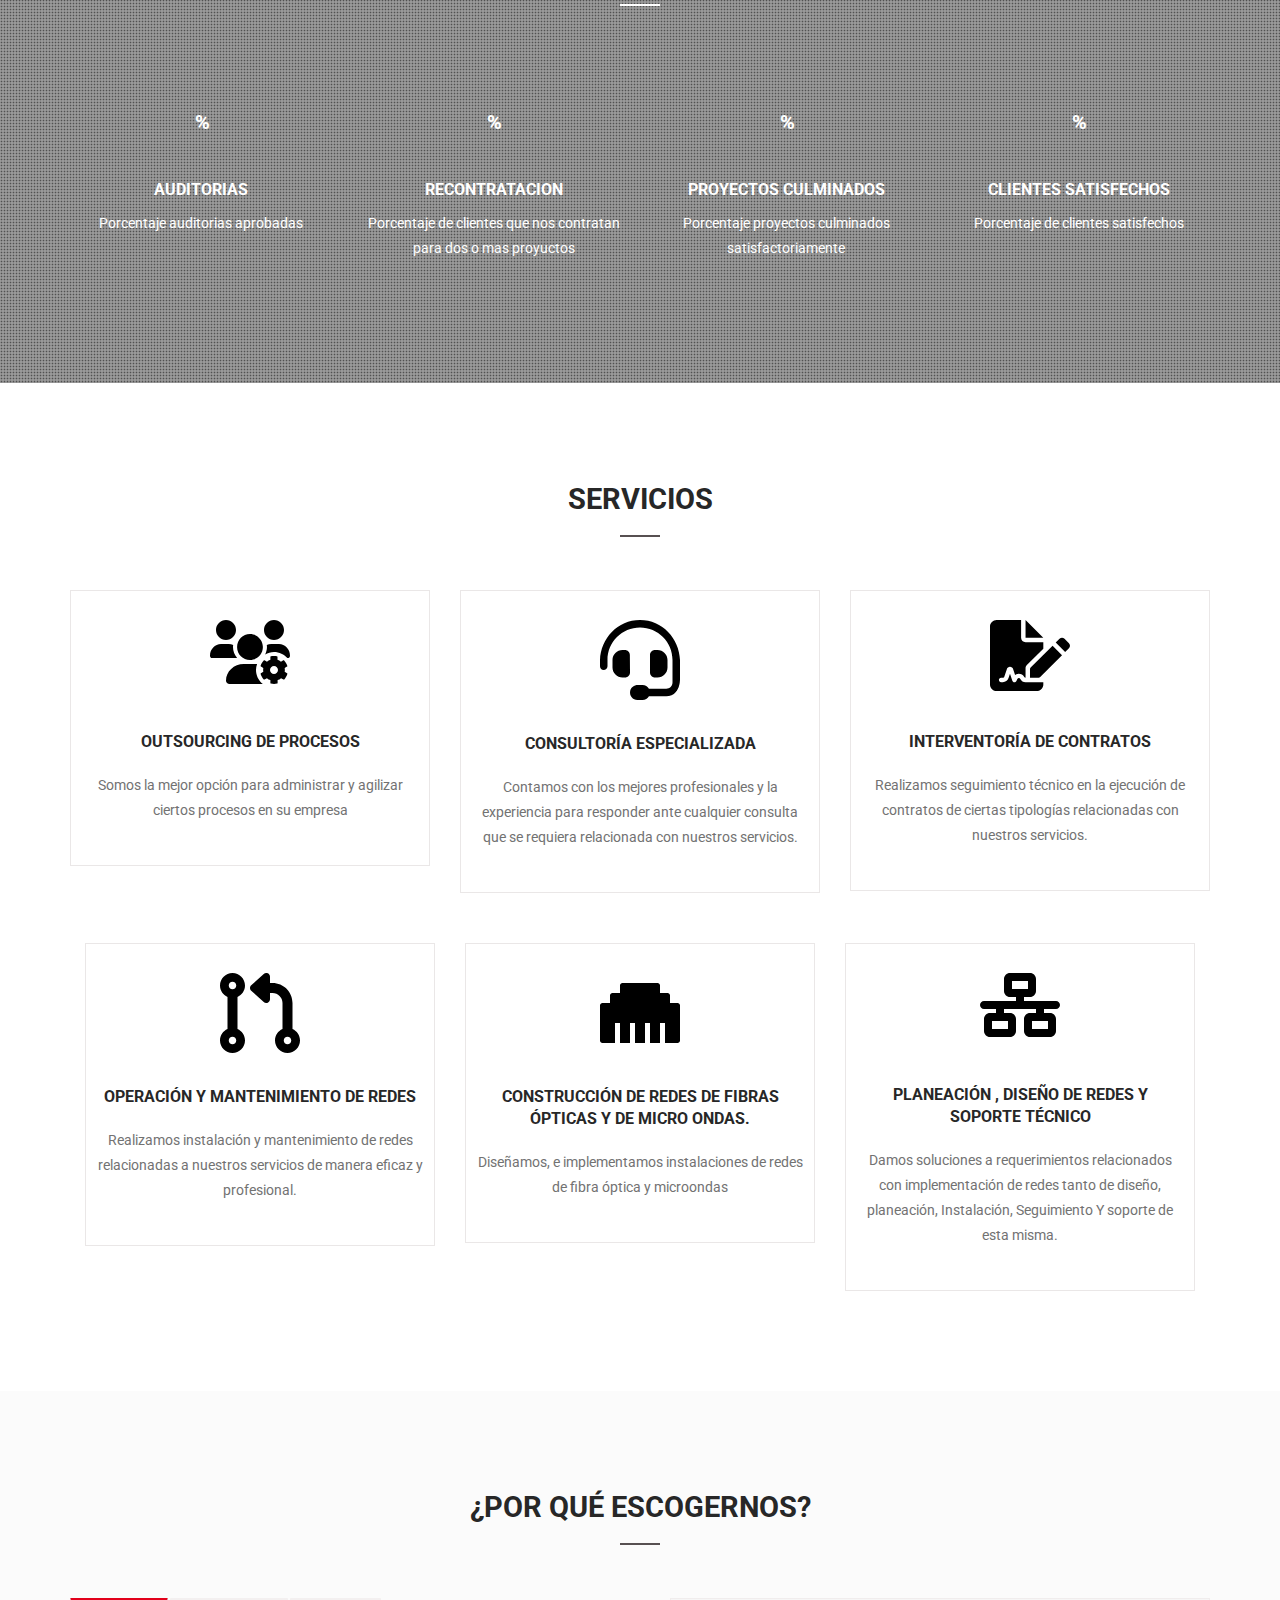
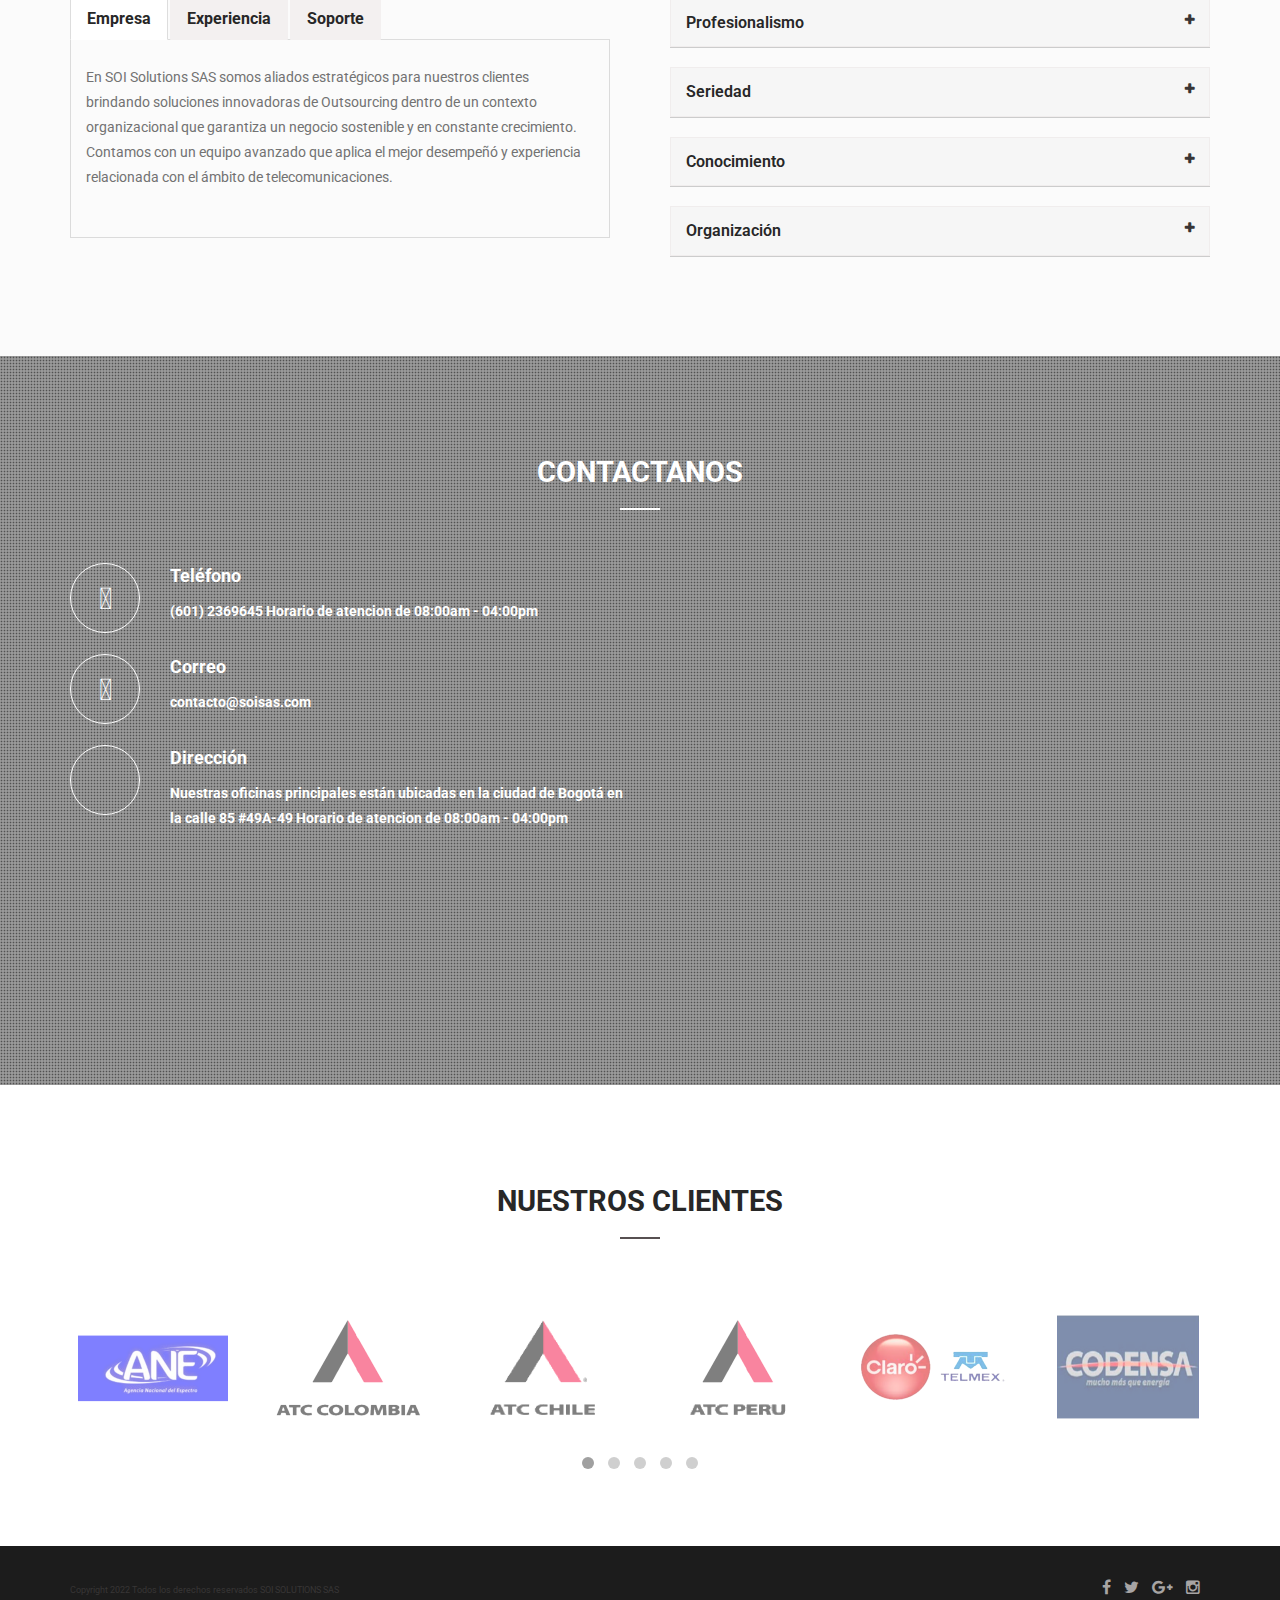
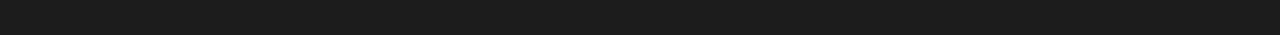
==== commit 22317b28: "CGKBMGL" ====
--- a/website1/index.html
+++ b/website1/index.html
@@ -1089,7 +1089,7 @@
                 </div>
                 <!--Skill #1-->
                 <div class="col-sm-3 col-md-3 col-lg-3 pie-chart-main">
-                    <span class="pie-chart" data-percent="98">
+                    <span class="pie-chart percent-padre" data-percent="98">
                         <span class="percent"></span>
                     </span>
                     <h4>Auditorias</h4>
@@ -1359,7 +1359,7 @@
                     </div>
                 </div>
                 <!-- End Video caption-->
-                <div class="col-md-6">
+                <div class="">
                     <iframe class="maps"
                         src="https://www.google.com/maps/embed?pb=!1m18!1m12!1m3!1d3976.5427675897886!2d-74.06948708524345!3d4.6752826431792585!2m3!1f0!2f0!3f0!3m2!1i1024!2i768!4f13.1!3m3!1m2!1s0x8e3f9afac28a0ed7%3A0x52d352a98f997a7!2sSOI%20SOLUTIONS%20S.A.S!5e0!3m2!1ses!2sco!4v1645540007693!5m2!1ses!2sco"
                         width="600" height="450" style="border:0;" allowfullscreen="" loading="lazy"></iframe>
--- a/website1/css/style.css
+++ b/website1/css/style.css
@@ -1,4 +1,3 @@
-
 :root{
     --rojo_soi: #e2001a;
 
@@ -45,6 +44,7 @@
 	color: #727272;
 	font-weight: 400;
 }
+
 a {
 	color:var(--rojo_soi);
 	background:none;
@@ -101,9 +101,9 @@
 /*-----------------------------------------------------------------*/
 
 ::-webkit-input-placeholder {
- color:#FFF !important;
- font-weight: 600;
- letter-spacing:1px;
+	color:#FFF !important;
+	font-weight: 600;
+	letter-spacing:1px;
 }
 
 :-moz-placeholder {
@@ -1760,28 +1760,39 @@
 
 .pie-chart {
 	position: relative;
-	display: inline-block;
+	display: inline-flex;
+	align-items: center;
 	width: 150px;
 	height: 120px;
-	margin-top:70px;
+	align-items: center;
+	margin: auto;
+	text-align: center;
 }
 
 .pie-chart canvas {
-	position: absolute;
-	top: -60px;
-	left: 0;
+	text-align: center;
+	margin: auto;
+	position: absolute;
 	width: 150px;
-	height: 150px;
+	height: 120px;
 	color:#FFF;
 }
 
-.percent {
-	display: inline-block;
+.pie-chart{
+	display:flexbox;
+	align-items: center;
+	justify-content: center;
+	
+}
+
+.percent{
+
 	z-index: 2;
 	font-weight: 800;
 	font-size: 40px;
 	line-height: 46px;
 	color:#FFF;
+	text-align: center;
 }
 
 .percent:after {
@@ -1941,7 +1952,6 @@
 	font-family:'FontAwesome';
 	content:"\f068";
 	float: right;
-	
 	color: #393535;
 	font-size: 12px;
 }
@@ -2322,17 +2332,17 @@
 	padding: 0px 5px;
 }
 
- .breadcrumb ul li::after {
- content: "\f101";
- font-family: 'fontawesome';
- color: #FFF;
- line-height: 21px;
- vertical-align: middle;
- padding-left: 10px;
-}
-
- .breadcrumb ul li:last-child::after {
- display: none;
+.breadcrumb ul li::after {
+	content: "\f101";
+	font-family: 'fontawesome';
+	color: #FFF;
+	line-height: 21px;
+	vertical-align: middle;
+	padding-left: 10px;
+}
+
+.breadcrumb ul li:last-child::after {
+	display: none;
 }
 
 .breadcrumb ul li a {
@@ -2567,29 +2577,28 @@
 	border:2px solid #B6DC93 !important;
 }
 
-
 .comment-form ::-webkit-input-placeholder {
- color:#5C5C5C !important;
- font-weight: 600;
- letter-spacing:1px;
+	color:#5C5C5C !important;
+	font-weight: 600;
+	letter-spacing:1px;
 }
 
 .comment-form :-moz-placeholder {
- color:#5C5C5C !important;
- font-weight: 600;
- letter-spacing:1px;
+	color:#5C5C5C !important;
+	font-weight: 600;
+	letter-spacing:1px;
 }
 
 .comment-form ::-moz-placeholder {
- color:#5C5C5C !important;
- font-weight: 600;
- letter-spacing:1px;
+	color:#5C5C5C !important;
+	font-weight: 600;
+	letter-spacing:1px;
 }
 
 .comment-form :-ms-input-placeholder {
- color:#5C5C5C !important;
- font-weight: 600;
- letter-spacing:1px;
+	color:#5C5C5C !important;
+	font-weight: 600;
+	letter-spacing:1px;
 }
 
 .comment-list {
@@ -2915,155 +2924,134 @@
 }
 
 .maps{
-	width: 44vw;
-}
-
-
-
+	width: 39vw;}
 
 .social-icons ul li a:hover {
 	color:#FFF;
 }
 
-
-
-
- @media (min-width: 992px) and (max-width: 1024px) {
+@media (min-width: 992px) and (max-width: 1024px) {
+
+	.navbar-right {
+		float:none !important;
+	}
+
+}
+
+@media (min-width: 768px) and (max-width: 992px) {
+
+	.thumnail-img {
+		width:50%;
+	}
+
+	.work-grid .work-item .work-image{
+		width: 50vw;
+	}
+
+	.maps{
+	width: 80vw;
+	margin: auto;
+	left: 0;
+	}
+
+}
+
+@media (max-width: 768px) {
+	.thumnail-img {
+		width:50%;
+	}
+
+	.work-grid .work-item .work-image{
+		width: 50vw;
+	}
+
+	.maps{
+		width: 80vw;
+		margin-left: 10vw;
+	}
 	
-	
-
-
-.navbar-right {
-	float:none !important;
-}
-
-}
-
- @media (min-width: 768px) and (max-width: 992px) {
-	 
- .thumnail-img {
-	width:50%;
-}
-
-.work-grid .work-item .work-image{
-	width: 50vw;
-}
-
-.maps{
-	margin: auto;
-	margin-right: 5vw ;
-	width: 100%;
-}
-}
-
- @media (max-width: 768px) {
-	 
- .thumnail-img {
-	width:50%;
-}
-
-.work-grid .work-item .work-image{
-	width: 50vw;
-}
-
-
-.maps{
-	margin: auto;
-	margin-right: 5vw ;
-	width: 100%;
-}
-
-}
-
- @media (max-width: 550px) {
-	 
-.thumnail-img {
-	width:100%;
-}
-
-.work-grid .work-item .work-image{
-	width: 100vw;
-}
-
-
-}
-
-
- @media (max-width:480px) {
-	 
-.big {
-    font-size: 35px;
-    line-height: 52px;
-}
-
-.small {
-    font-size: 19px;
-}
-
-}
-
- @media (min-width: 992px) {
-	
-
-	
+}
+
+@media (max-width: 550px) {
+
+	.thumnail-img {
+		width:100%;
+	}
+
+	.work-grid .work-item .work-image{
+		width: 100vw;
+	}
+
+}
+
+@media (max-width:480px) {
+
+	.big {
+		font-size: 35px;
+		line-height: 52px;
+	}
+
+	.small {
+		font-size: 19px;
+	}
+
+}
+
+@media (min-width: 992px) {
 
 	.maps{
 		margin: auto;
-		margin-right: 5vw ;
-		width: 100%;
+		max-width: 70vw;
 	}
 
- #main-menu.collapse {
- display: block !important;
-}
-
-}
-
- @media (max-width: 992px) {
-	
-
-#main-menu {
-	background:#202020;
-}
-	 
- .navbar-right {
- float:none !important;
- margin-right:0px !important;
-}
-
- .clear-toggle {
- display:block;
-}
-
- .navbar-toggle {
- display: block !important;
-}
-
- #main-menu ul li {
- display: block;
- text-align: left;
-}
-
-#main-menu ul li a {
-    line-height: 23px;
-    display: inherit;
-    border-bottom: 1px solid #2C2C2C;
-    padding: 5px 20px;
-	background:transparent;
-}
-
-#main-menu ul li a:hover, #main-menu ul li.active a {
-	background:#2C2C2C !important;
-	color:#FFF;
-}
-
-#main-menu ul li.active > a {
-    box-shadow: none !important;
-}
-
-
-}
-
+	#main-menu.collapse {
+		display: block !important;
+	}
+
+}
+
+@media (max-width: 992px) {
+
+	#main-menu {
+		background:#202020;
+	}
+
+	.navbar-right {
+		float:none !important;
+		margin-right:0px !important;
+	}
+
+	.clear-toggle {
+		display:block;
+	}
+
+	.navbar-toggle {
+		display: block !important;
+	}
+
+	#main-menu ul li {
+		display: block;
+		text-align: left;
+	}
+
+	#main-menu ul li a {
+		line-height: 23px;
+		display: inherit;
+		border-bottom: 1px solid #2C2C2C;
+		padding: 5px 20px;
+		background:transparent;
+	}
+
+	#main-menu ul li a:hover, #main-menu ul li.active a {
+		background:#2C2C2C !important;
+		color:#FFF;
+	}
+
+	#main-menu ul li.active > a {
+		box-shadow: none !important;
+	}
+
+}
 
 .contact-form{
 	display: none;
@@ -3071,6 +3059,4 @@
 
 .socials{
 	display: none;
-}
-
-
+}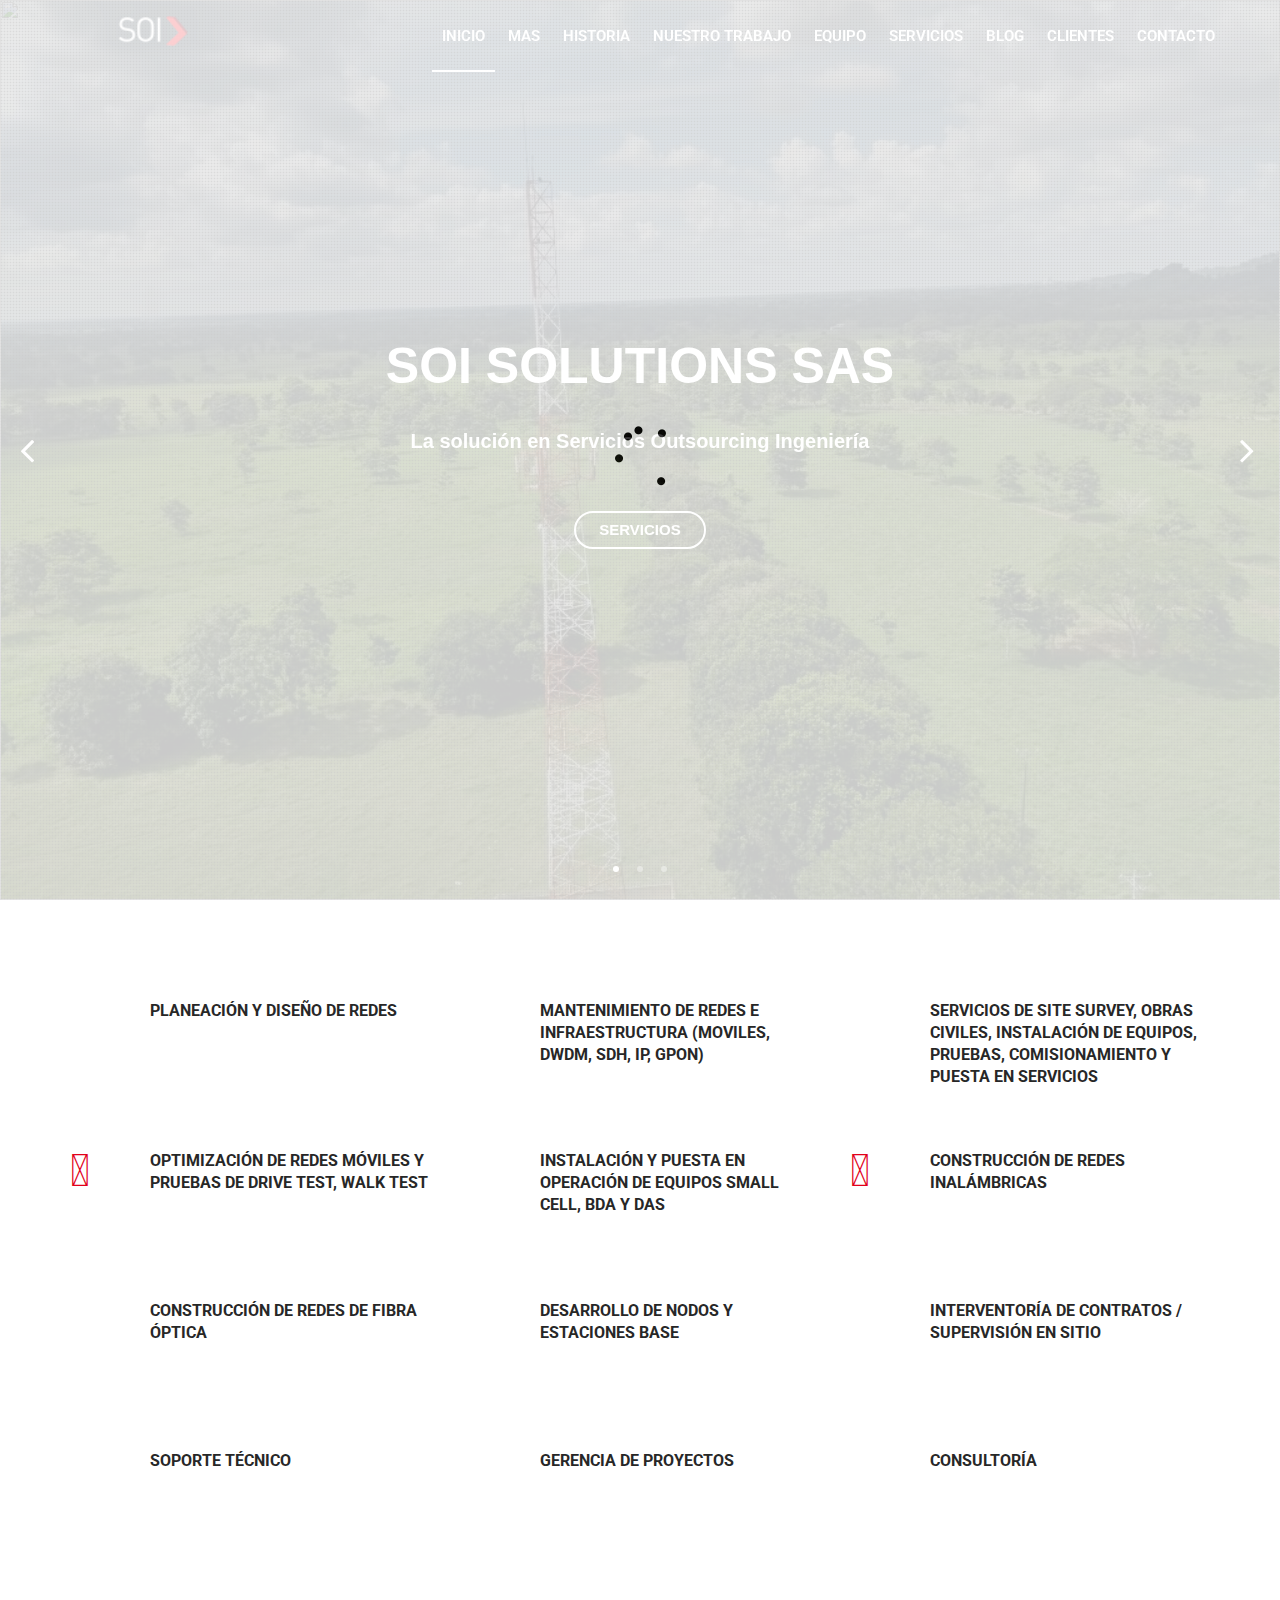
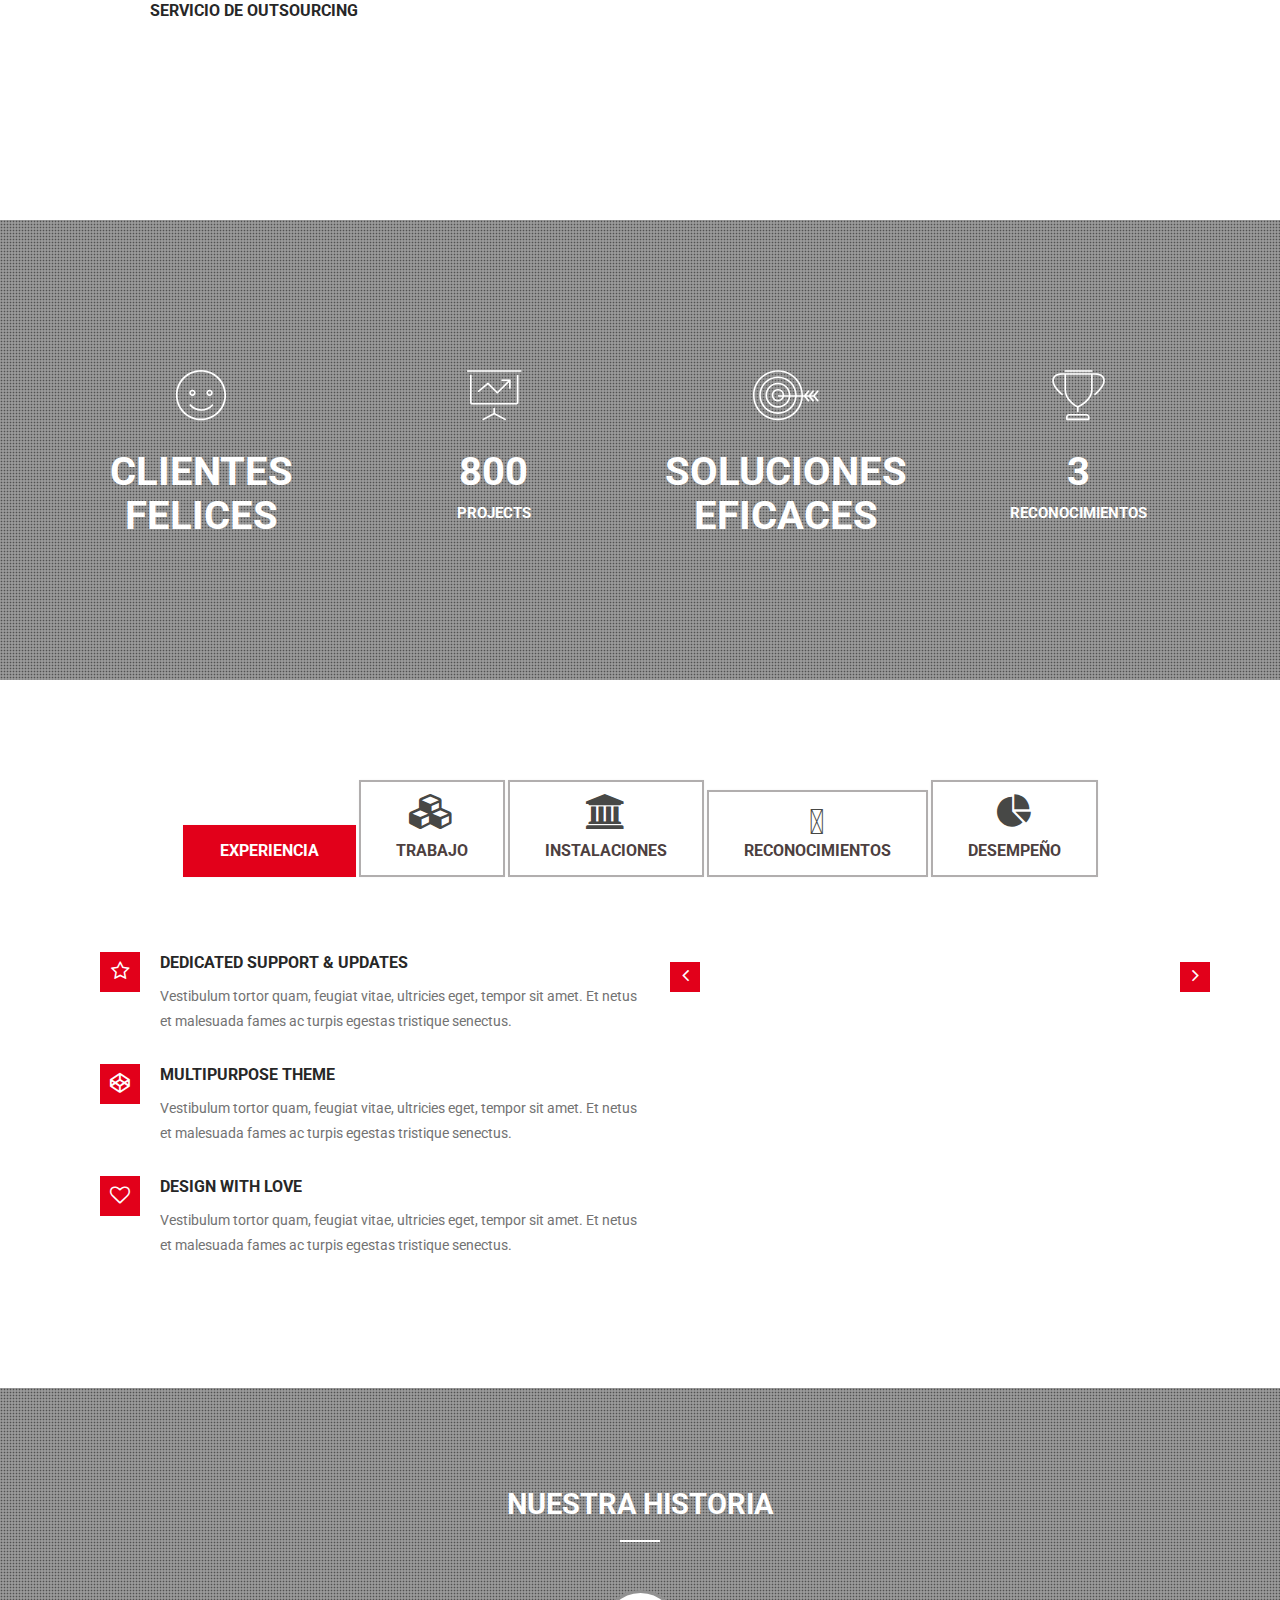
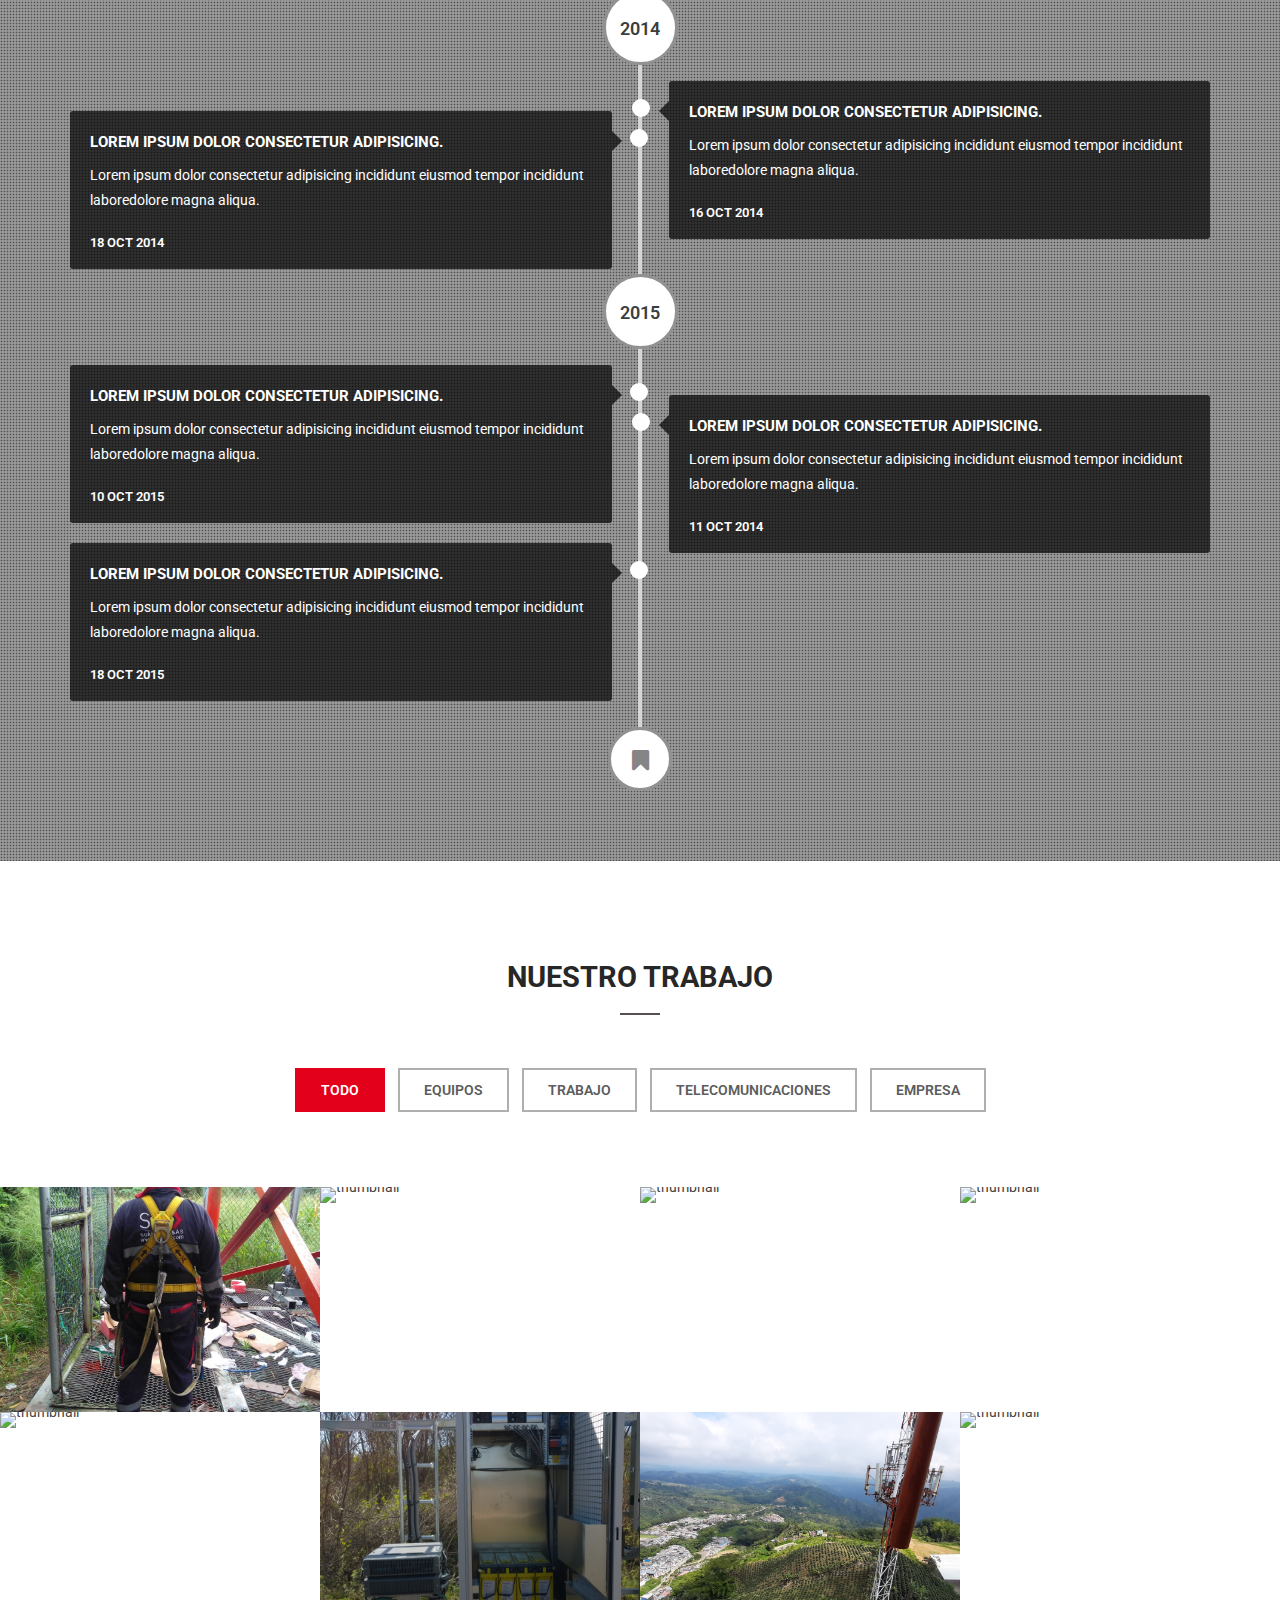
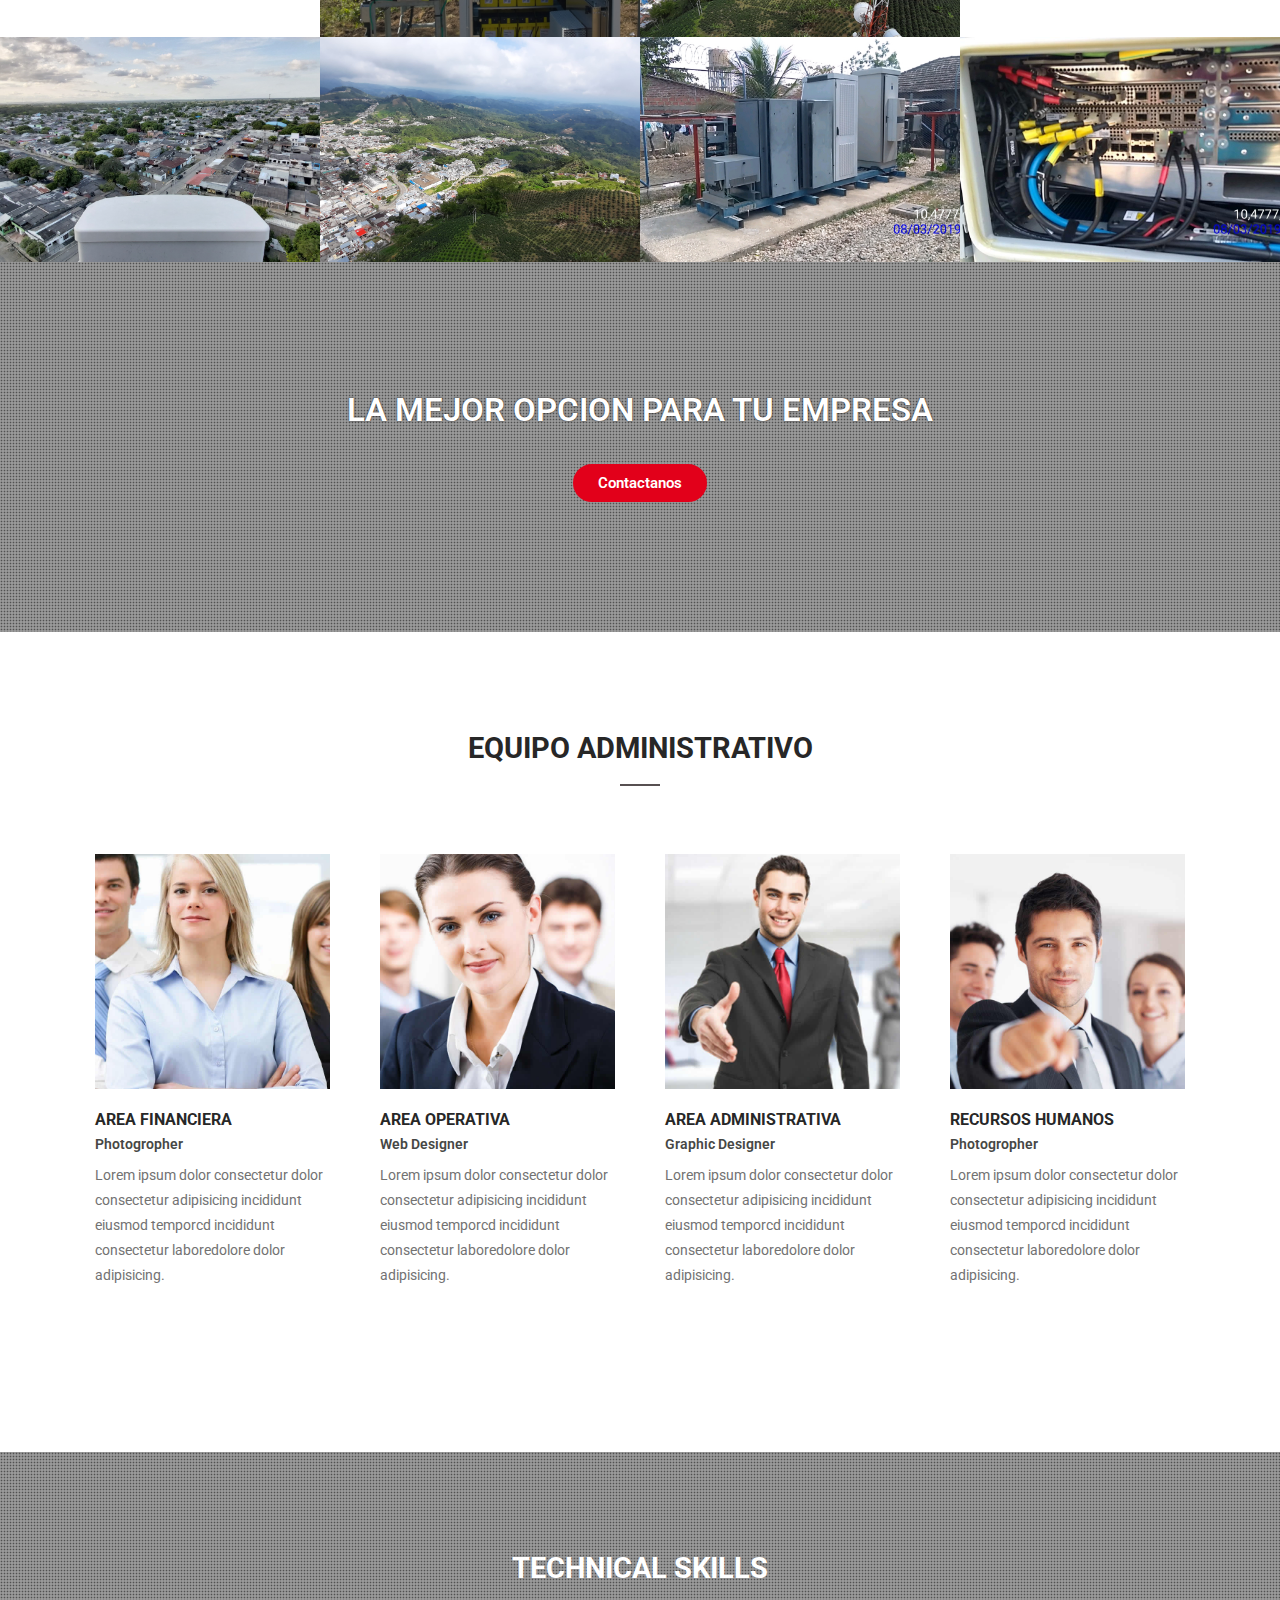
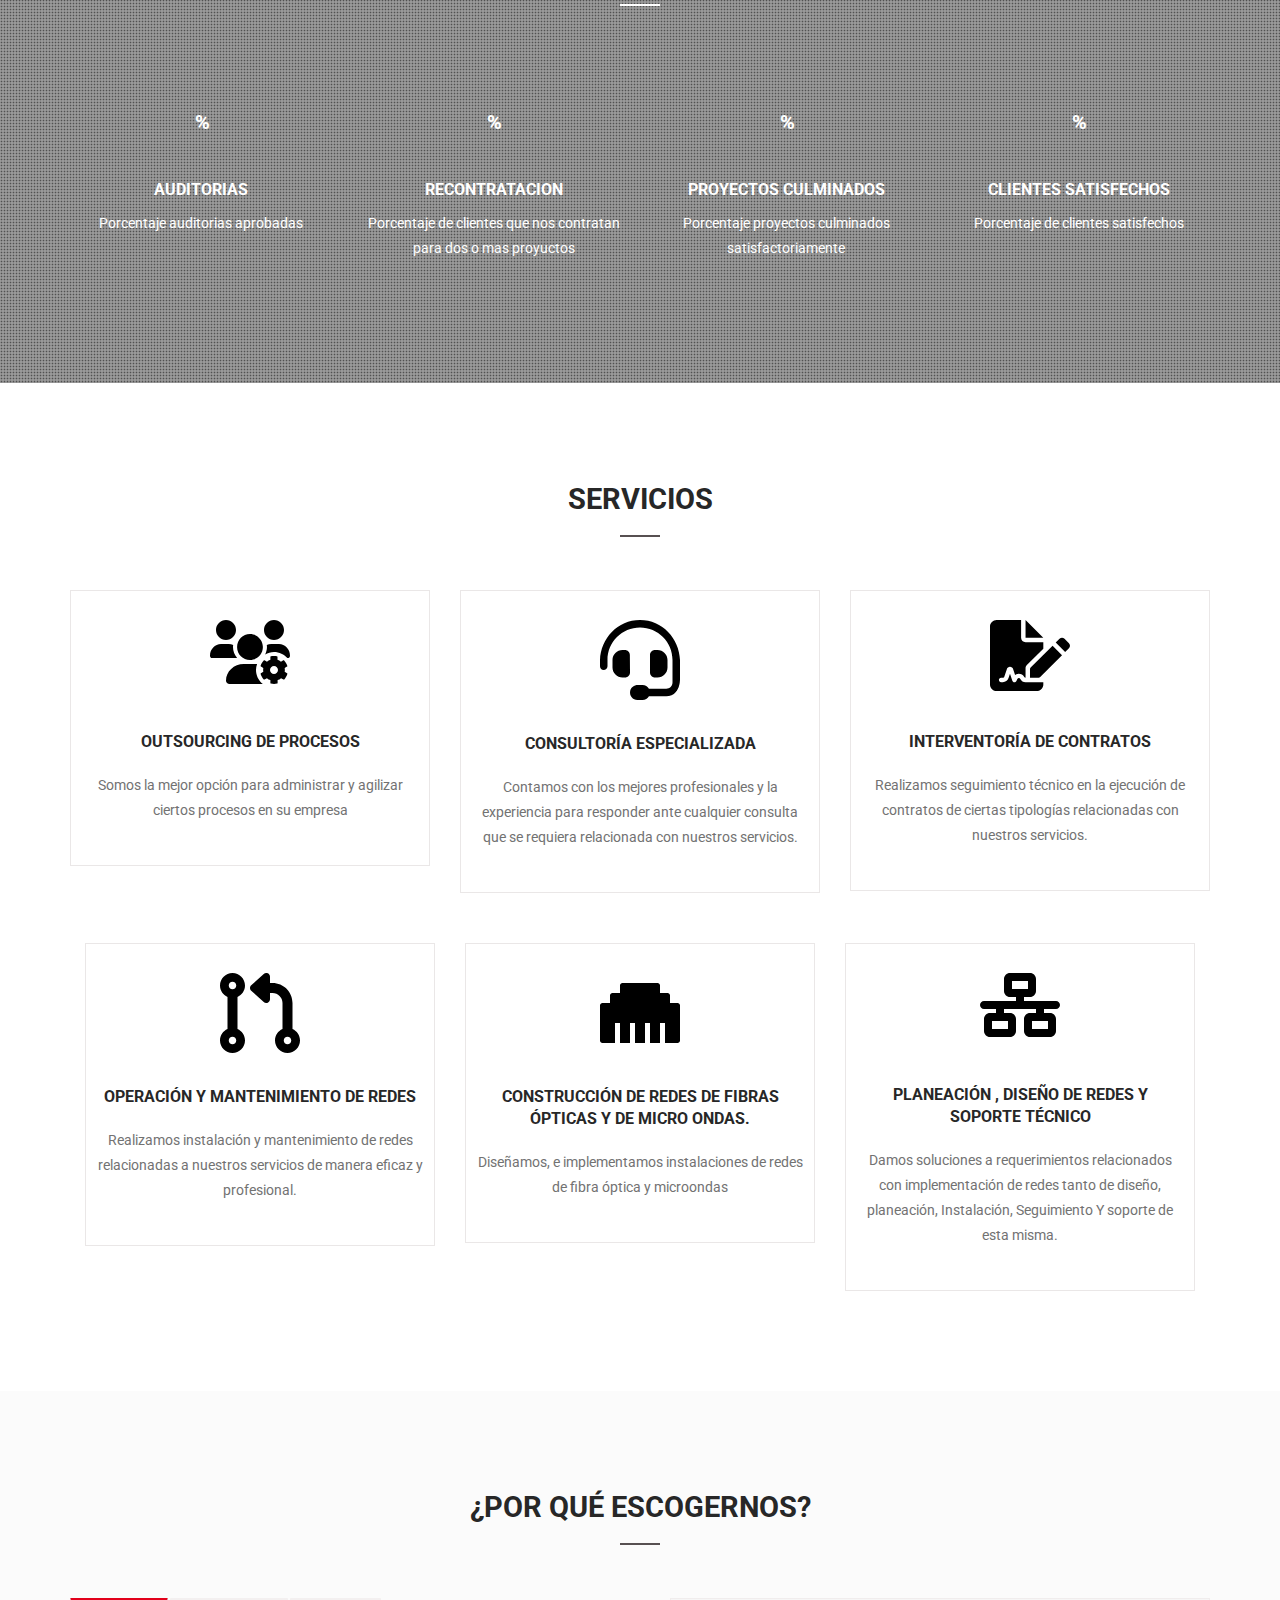
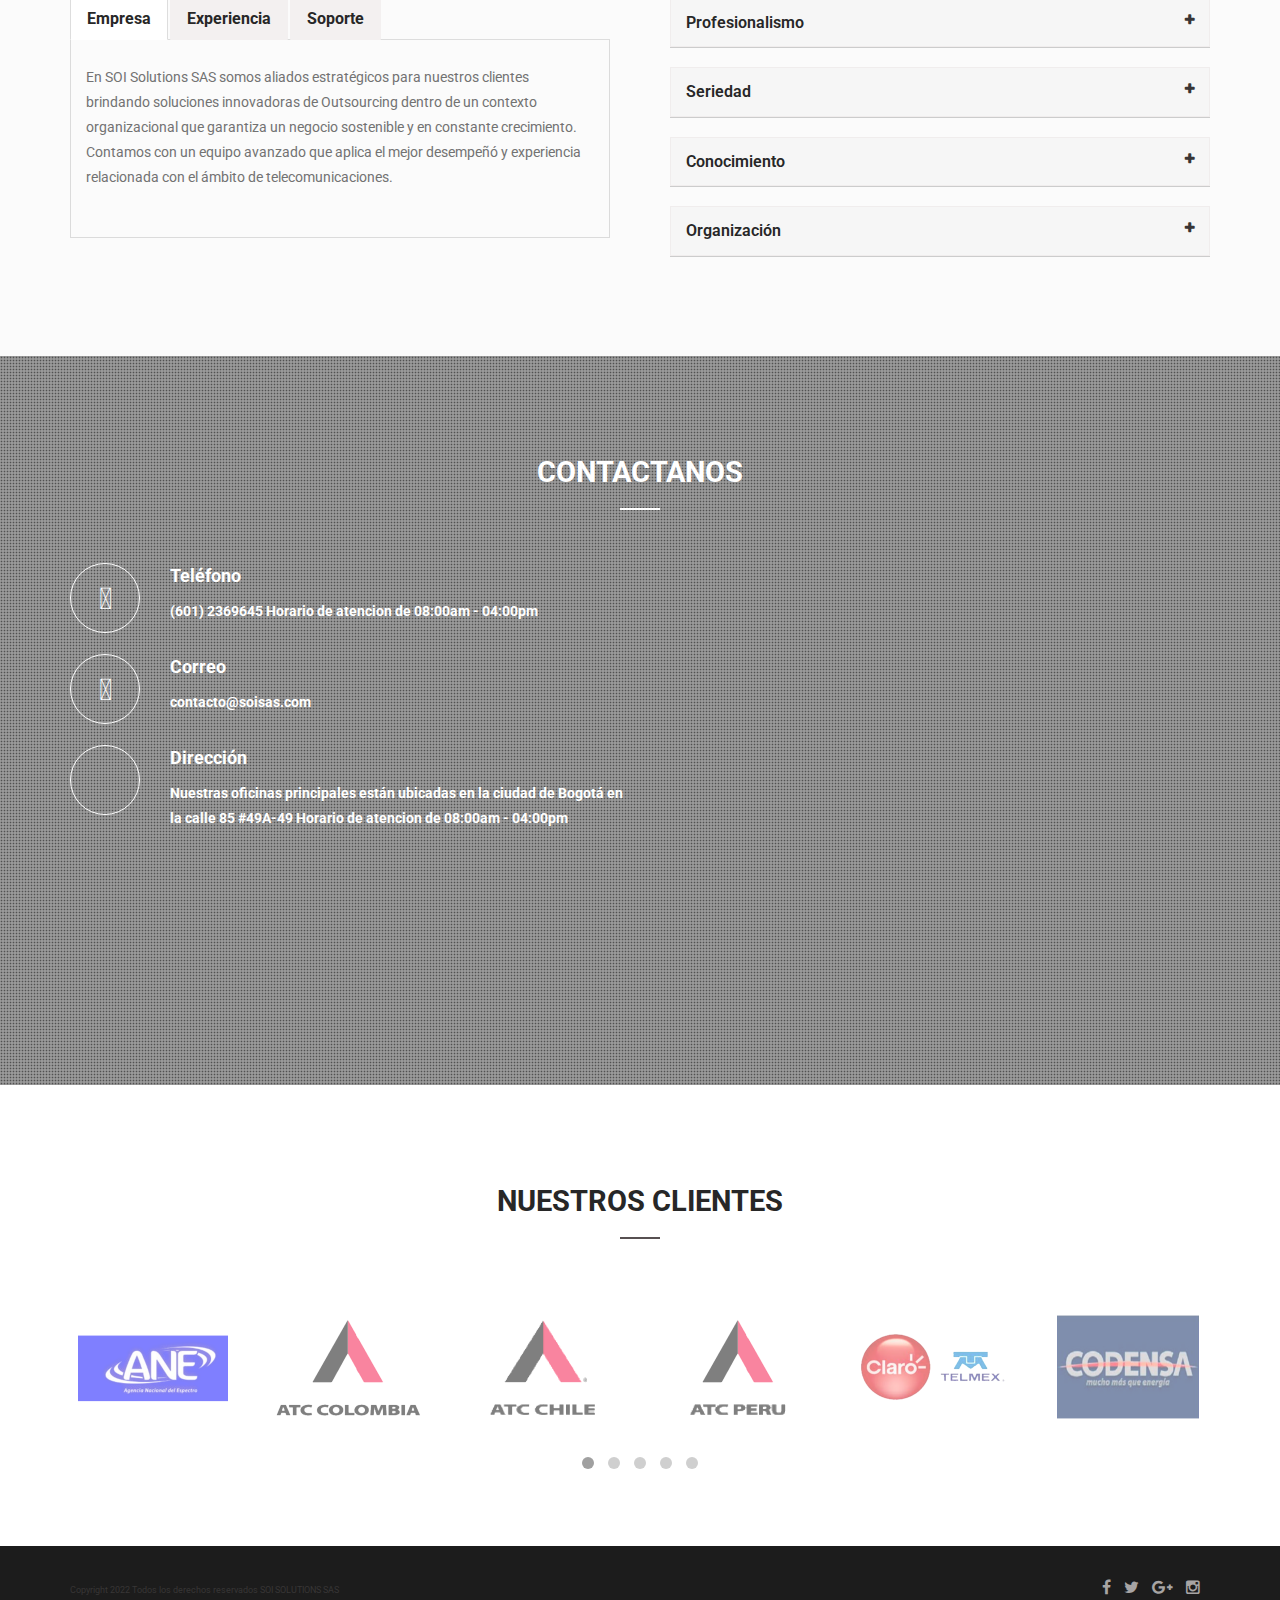
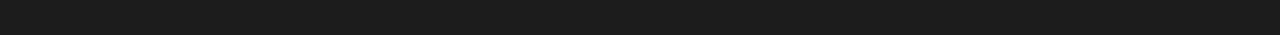
==== commit bdc39e07: "jcfv hm" ====
--- a/website1/index.html
+++ b/website1/index.html
@@ -1798,4 +1798,4 @@
     <script src="https://kit.fontawesome.com/e76a5c10f6.js" crossorigin="anonymous"></script>
     <script src="https://kit.fontawesome.com/06e74cd690.js" crossorigin="anonymous"></script>
 </body>
-</html>+</html>
--- a/website1/css/style.css
+++ b/website1/css/style.css
@@ -2939,7 +2939,7 @@
 }
 
 @media (min-width: 768px) and (max-width: 992px) {
-
+s
 	.thumnail-img {
 		width:50%;
 	}
